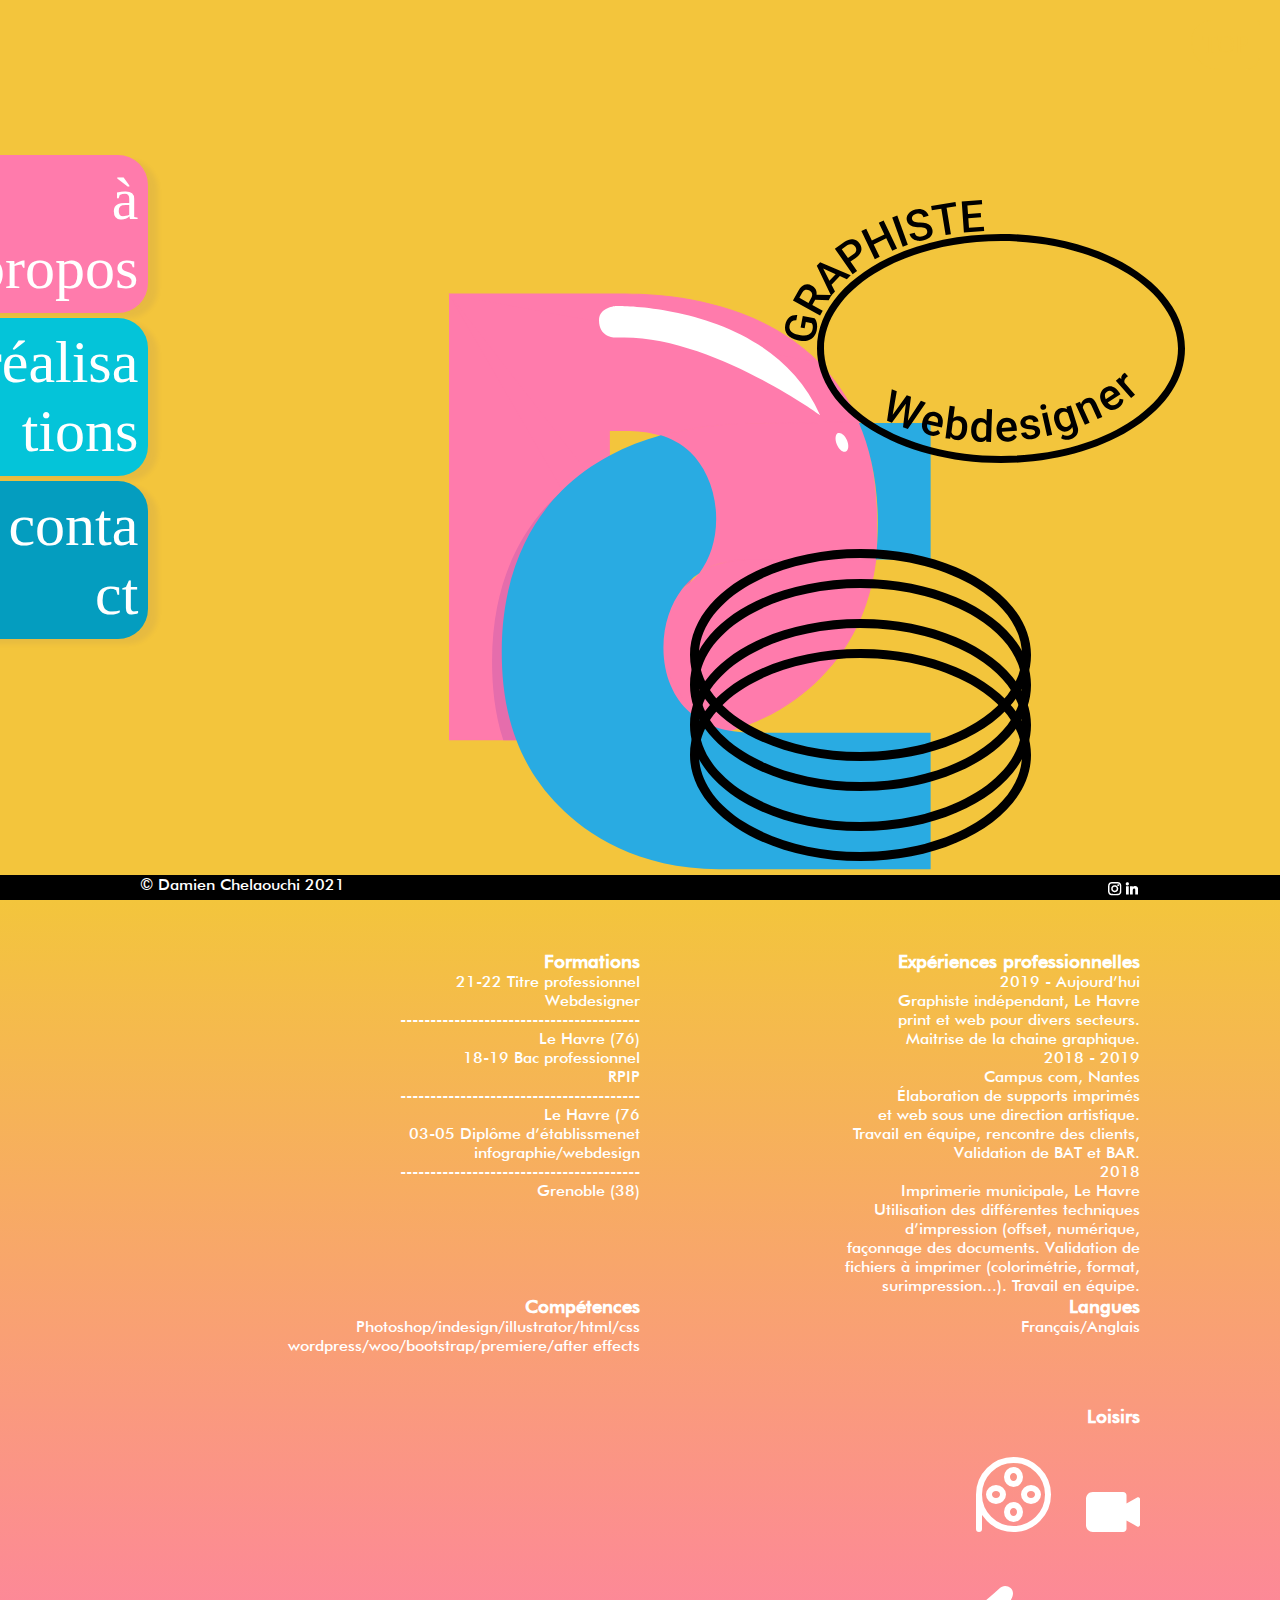
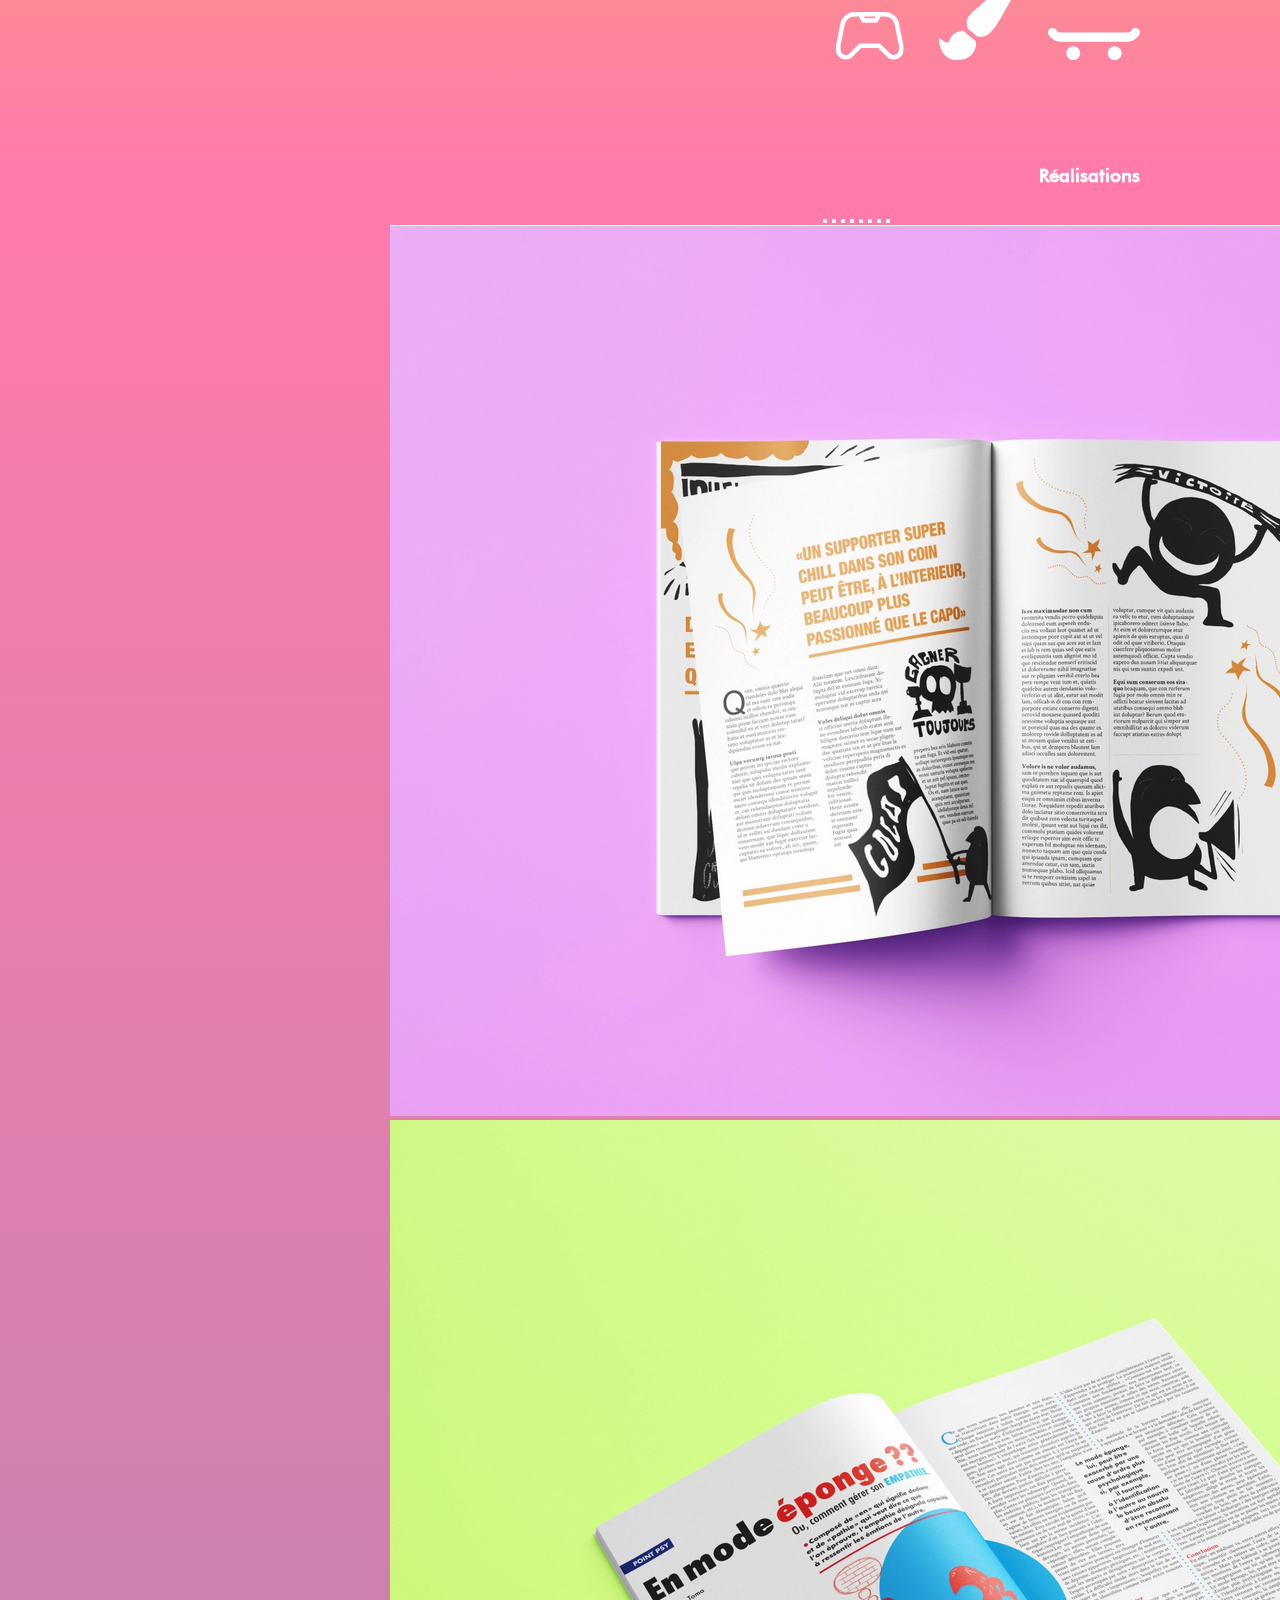
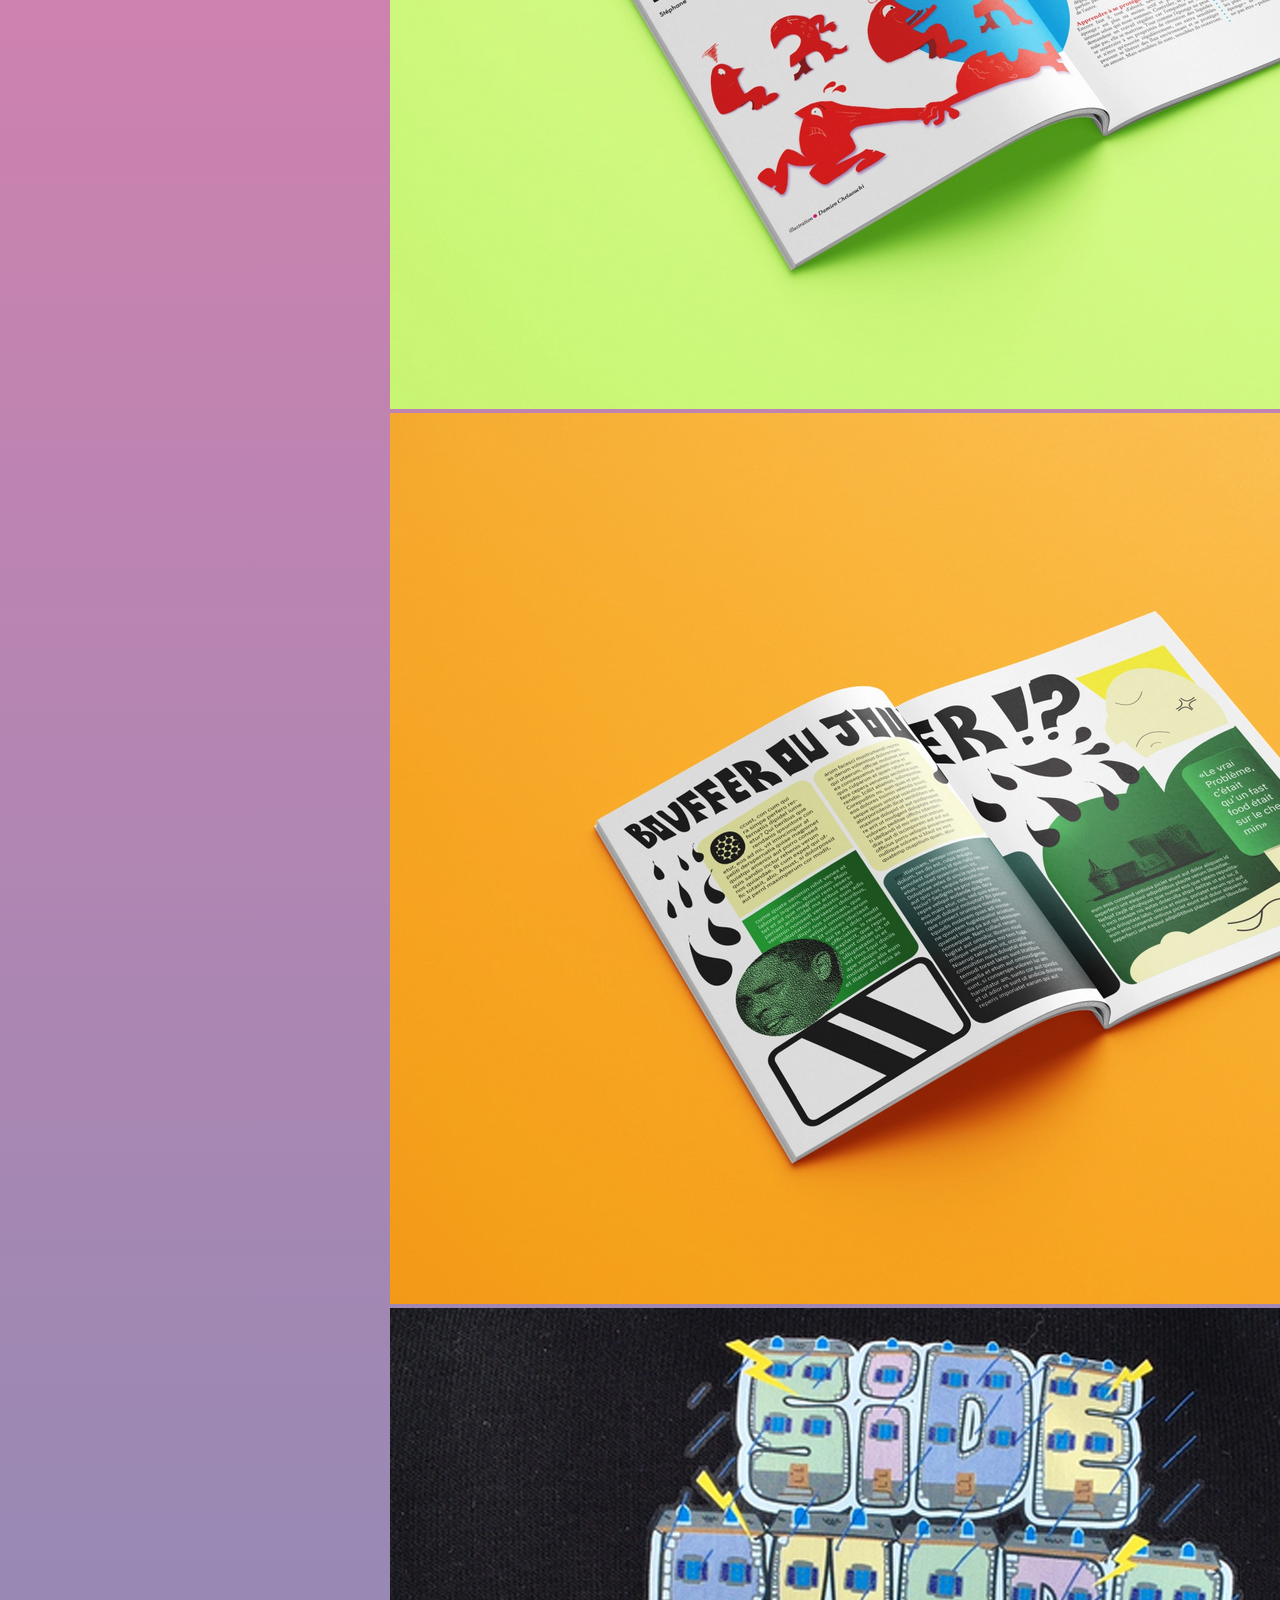
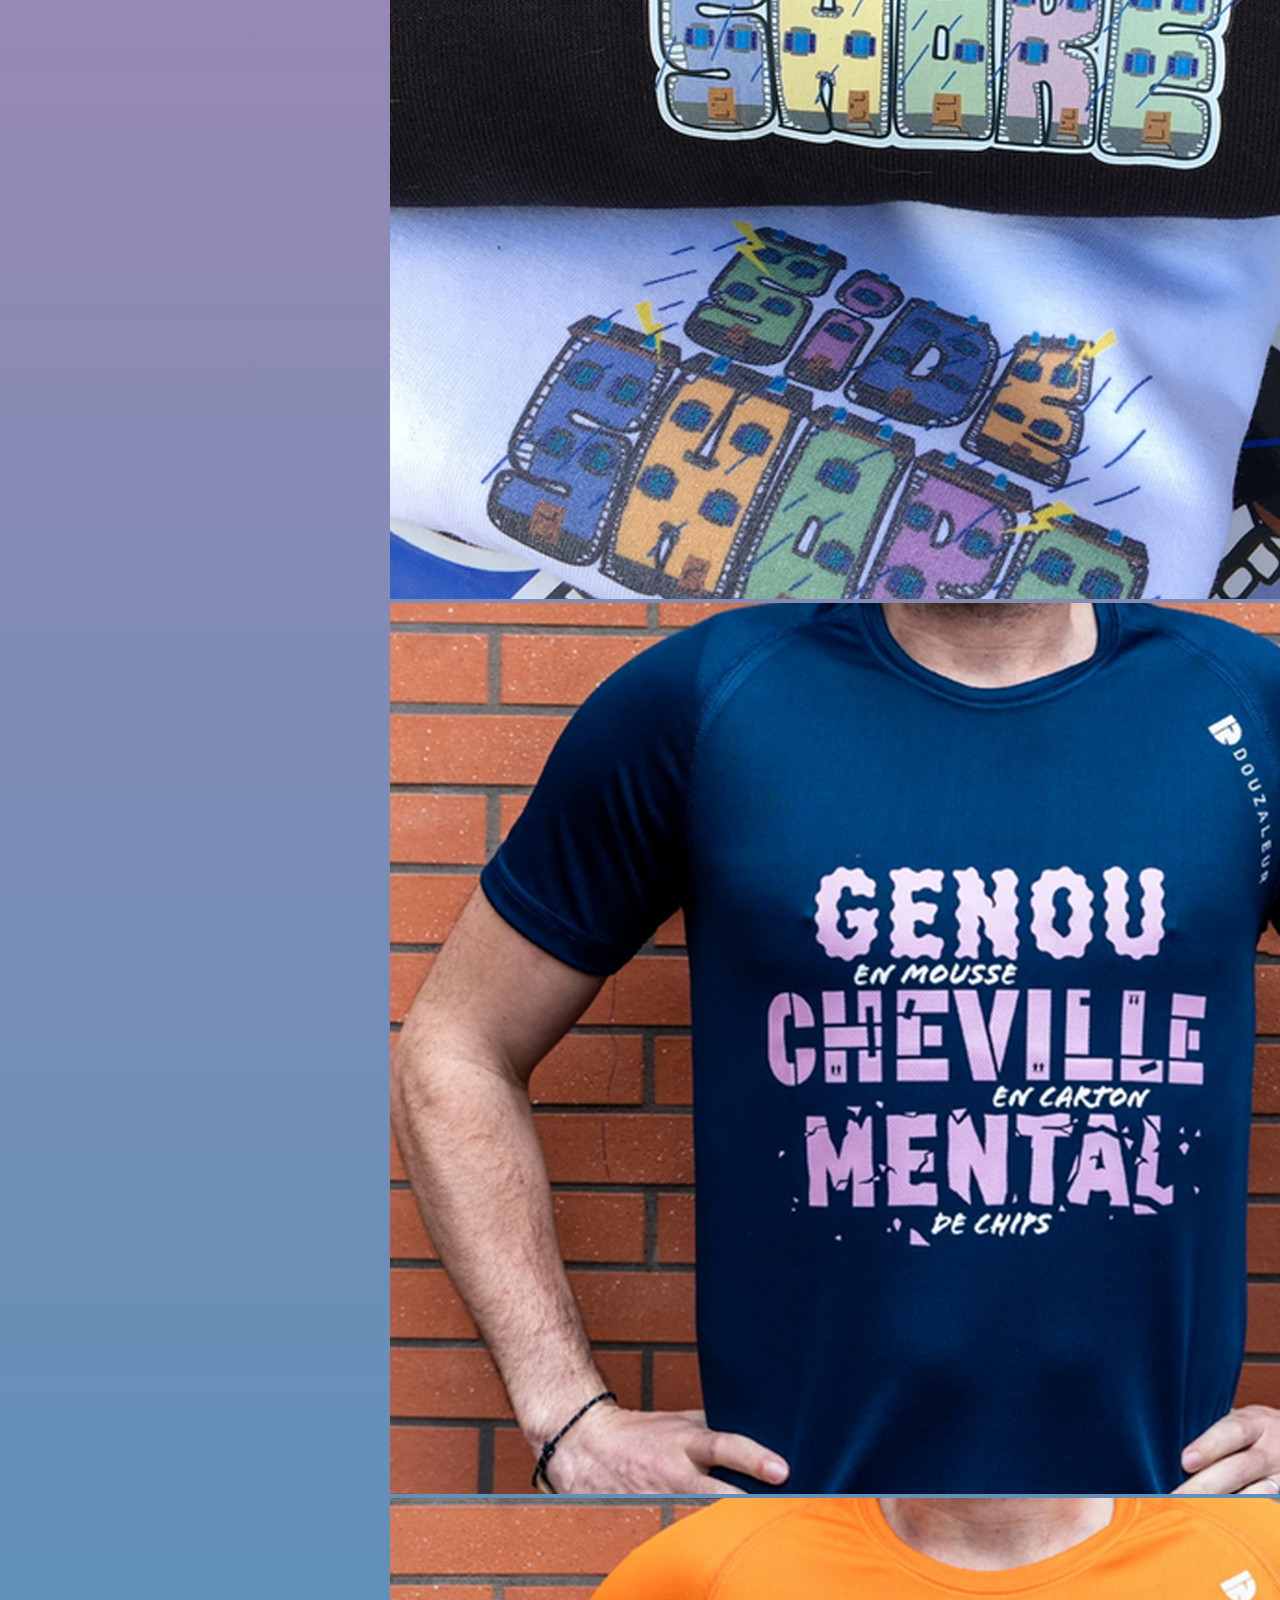
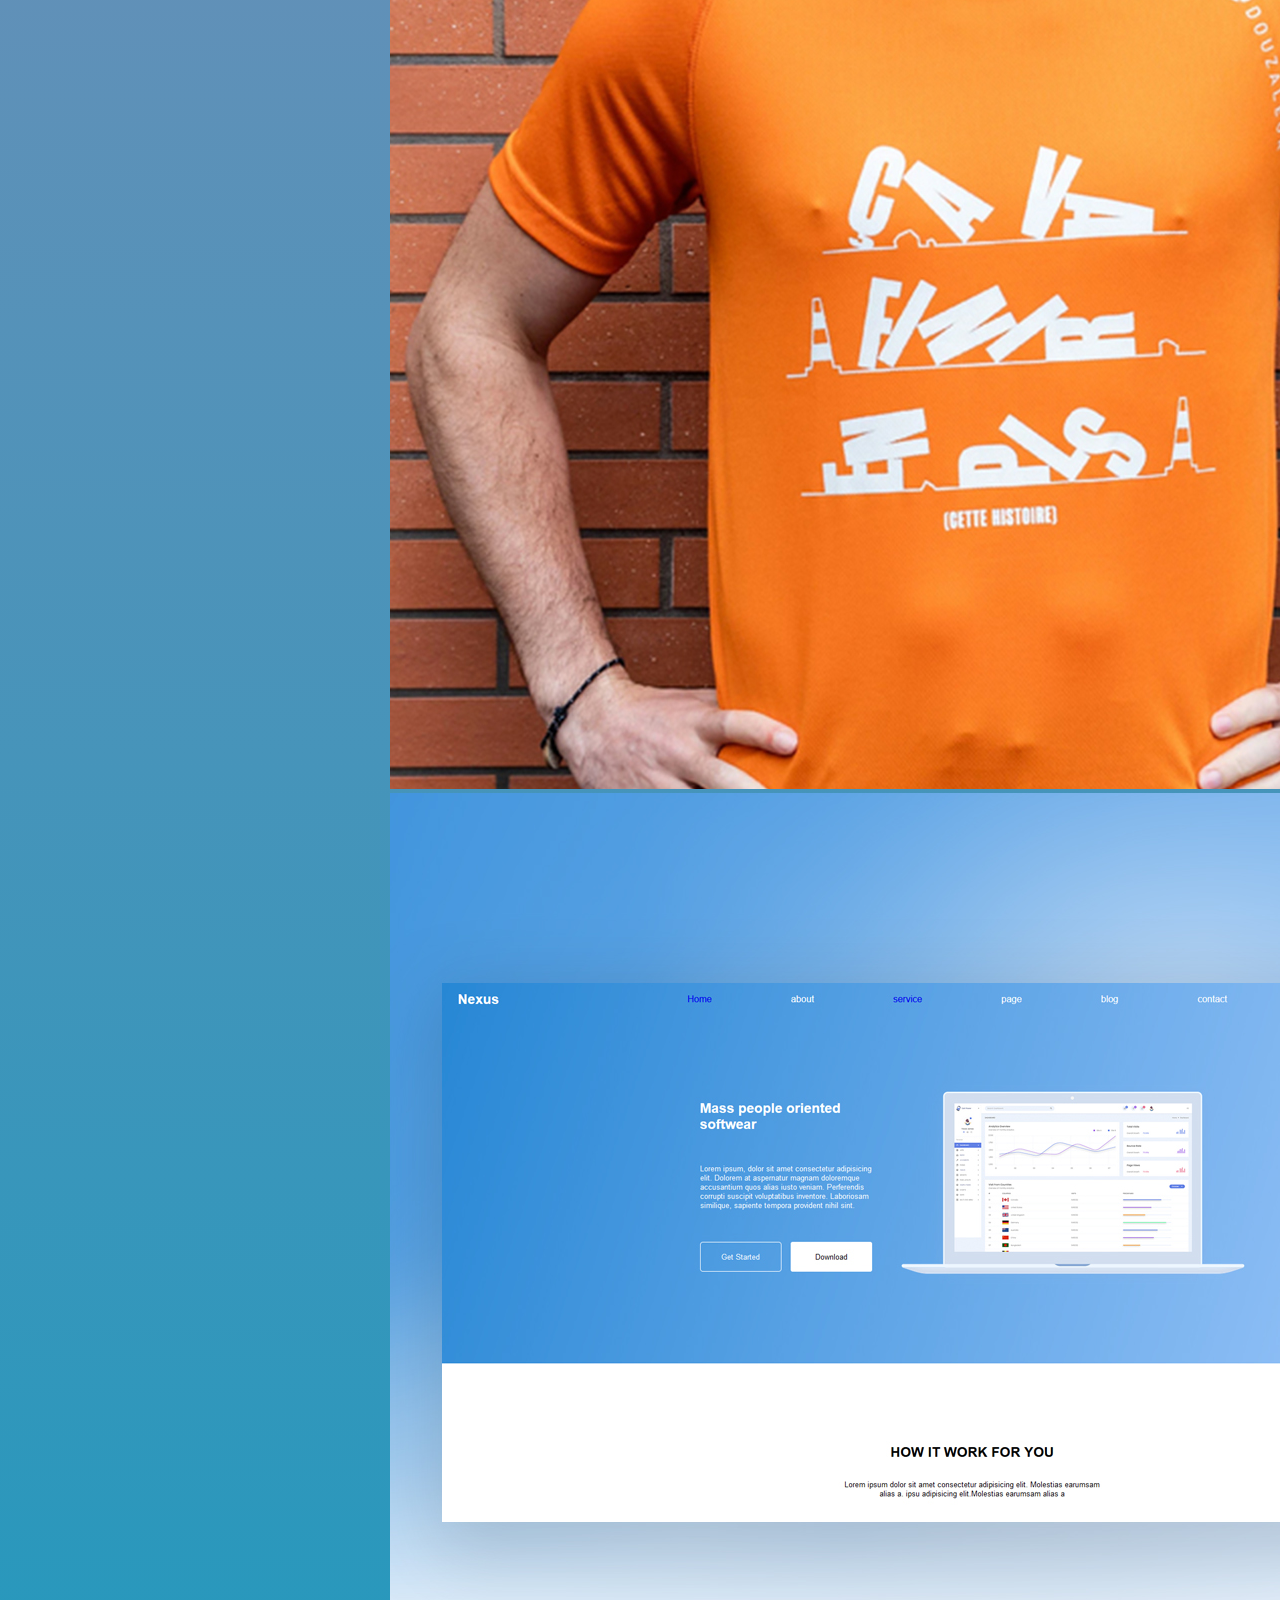
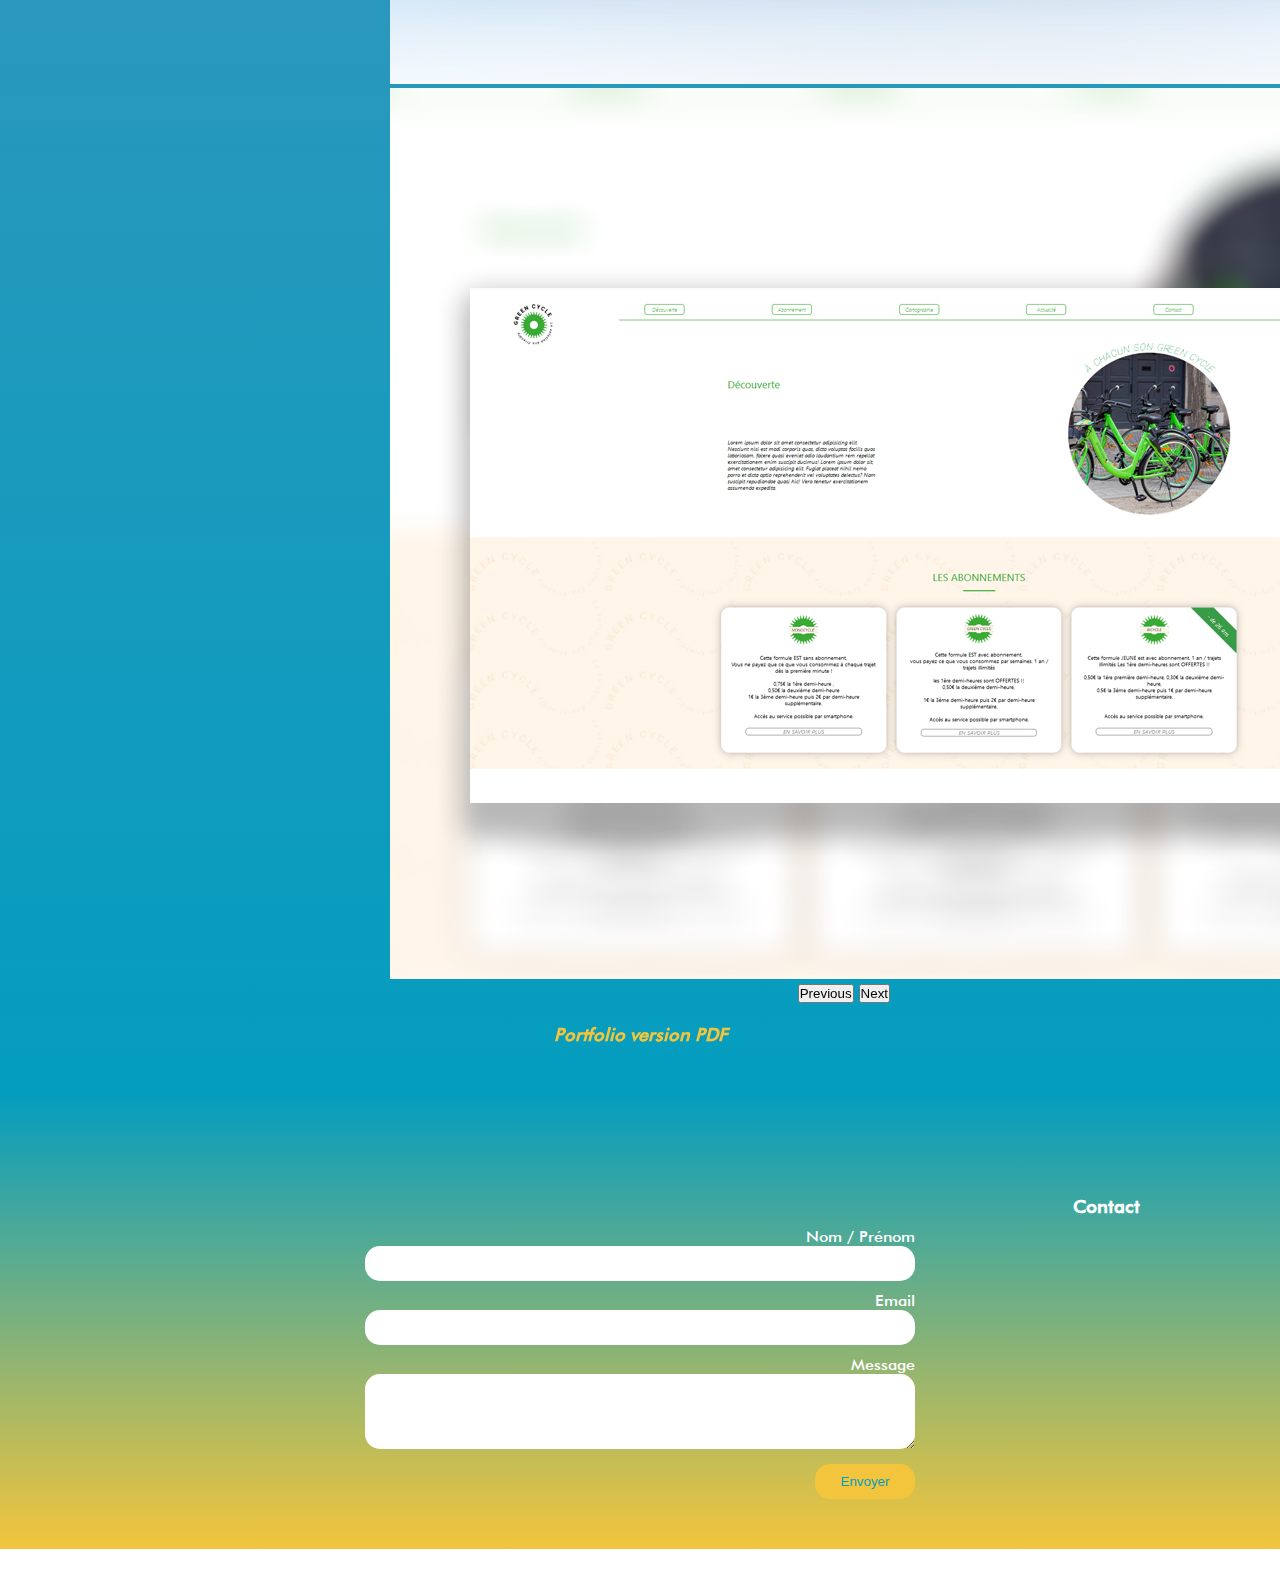
==== index.html @ 72740954 "update_2" ====
<!DOCTYPE html>
<html lang="en">

<head>
    <meta charset="UTF-8">
    <meta http-equiv="X-UA-Compatible" content="IE=edge">
    <meta name="viewport" content="width=device-width, initial-scale=1.0">
    <title>CV DAMIEN CHELAOUCHI</title>
    <link rel="stylesheet" href="style.css">
    <link href="https://cdn.jsdelivr.net/npm/bootstrap@5.1.0/dist/css/bootstrap.min.css" rel="stylesheet"
        integrity="sha384-KyZXEAg3QhqLMpG8r+8fhAXLRk2vvoC2f3B09zVXn8CA5QIVfZOJ3BCsw2P0p/We" crossorigin="anonymous">
    <script src="https://cdn.jsdelivr.net/npm/bootstrap@5.1.0/dist/js/bootstrap.bundle.min.js"
        integrity="sha384-U1DAWAznBHeqEIlVSCgzq+c9gqGAJn5c/t99JyeKa9xxaYpSvHU5awsuZVVFIhvj"
        crossorigin="anonymous"></script>

</head>

<body>
    <div class="top_site"><a href="#">TOP</a></div>
    <div class="landing">
        <nav>
            <div class="btn_nav">
                <ul>
                    <div class="btn_link">
                        <a href="#apropos">
                            <p>à<br>propos</p>
                        </a>
                    </div>
                    <div class="btn_link">
                        <a href="#realisations">
                            <p>réalisa<br>tions</p>
                        </a>
                    </div>
                    <div class="btn_link">
                        <a href="#contact">
                            <p>conta<br>ct</p>
                        </a>
                    </div>
                </ul>
            </div>
        </nav>
        <header>
            <div class="container">
                <div class="img_logo">
                    <svg class="first_svg" width="737" height="670" viewBox="0 0 737 670" fill="none"
                        xmlns="http://www.w3.org/2000/svg">
                        <path
                            d="M304.963 359.431C289.274 359.431 268.887 361.759 251.284 373.205C248.5 376.89 245.425 380.164 242.132 383.025C239.469 385.378 236.733 387.487 233.948 389.306C233.101 389.864 232.277 390.397 231.43 390.906C211.237 403.274 189.179 403.734 173.344 403.734H161.311V230.523H178.671C188.792 230.523 200.85 231.493 212.859 235.251C253.173 223.975 290.581 222.981 310.968 222.981H410.917C399.44 196.137 384.235 176.132 369.707 161.607C304.939 97.3464 210.075 94 172.666 94H1V540.233H212.738C228.549 540.233 243.27 538.875 256.926 536.474C265.618 534.971 273.899 533.006 281.719 530.727C324.357 518.311 354.26 495.954 372.395 477.33C409.028 440.666 423.047 397.963 427.769 359.431H304.963Z"
                            fill="#FF7BAC" />
                        <path fill-rule="evenodd" clip-rule="evenodd"
                            d="M0.5 93.5H172.666C210.077 93.5 305.134 96.8358 370.06 161.252L370.061 161.253C384.628 175.818 399.872 195.875 411.377 222.785L411.674 223.481H310.968C290.597 223.481 253.242 224.475 212.994 235.733L212.851 235.773L212.71 235.728C200.766 231.99 188.763 231.023 178.671 231.023H161.811V403.234H173.344C189.178 403.234 211.107 402.767 231.169 390.48L231.172 390.478C232.011 389.974 232.827 389.445 233.673 388.888L233.675 388.887C236.437 387.083 239.154 384.989 241.801 382.651L241.804 382.648C245.071 379.809 248.122 376.561 250.885 372.903L250.938 372.833L251.012 372.785C268.733 361.262 289.235 358.931 304.963 358.931H428.334L428.265 359.492C423.534 398.1 409.483 440.917 372.751 477.681C354.565 496.356 324.591 518.764 281.859 531.207C274.022 533.491 265.724 535.46 257.012 536.966M1.5 94.5V539.733H212.738C228.52 539.733 243.212 538.377 256.839 535.982L256.84 535.981C265.513 534.481 273.776 532.521 281.579 530.247C324.122 517.859 353.952 495.553 372.037 476.982L372.041 476.977C408.397 440.59 422.424 398.239 427.203 359.931H304.963C289.334 359.931 269.097 362.249 251.63 373.576C248.84 377.26 245.76 380.535 242.463 383.4C239.784 385.767 237.028 387.891 234.222 389.725C233.374 390.283 232.545 390.82 231.689 391.334M369.354 161.961C304.743 97.857 210.072 94.5 172.666 94.5H1.5"
                            fill="#FF7BAC" />
                        <path
                            d="M428.591 323.076C428.591 334.57 429.318 347.349 427.768 360.153L303.244 359.716C287.505 359.716 268.959 360.783 251.284 372.229C261.622 358.698 266.32 341.166 266.32 319.075C266.32 290.315 254.915 266.212 240.17 252.171C231.26 243.854 224.65 238.689 214.384 235.512C254.843 224.236 288.789 223.242 309.248 223.242L410.916 221.981C422.224 248.243 428.591 282.362 428.591 323.076Z"
                            fill="#FF7BAC" />
                        <path fill-rule="evenodd" clip-rule="evenodd"
                            d="M411.244 221.477L411.376 221.783C422.717 248.124 429.091 282.313 429.091 323.076C429.091 325.787 429.132 328.575 429.174 331.422C429.308 340.608 429.451 350.409 428.265 360.213L428.211 360.654L303.244 360.216C303.243 360.216 303.242 360.216 303.242 360.216C287.522 360.216 269.102 361.286 251.555 372.649L249.137 374.214L250.886 371.925C261.137 358.509 265.82 341.097 265.82 319.075C265.82 290.443 254.465 266.475 239.827 252.535C230.934 244.234 224.392 239.132 214.236 235.99L212.611 235.487L214.25 235.031C254.769 223.738 288.765 222.742 309.245 222.742C309.246 222.742 309.247 222.742 309.248 222.742L411.244 221.477ZM410.589 222.485L309.254 223.742L309.248 223.742C289.08 223.742 255.81 224.709 216.12 235.552C225.607 238.797 232.048 243.906 240.511 251.806L240.515 251.809C255.366 265.951 266.82 290.188 266.82 319.075C266.82 340.117 262.571 357.095 253.214 370.438C270.347 360.195 288.136 359.216 303.244 359.216H303.245L427.324 359.651C428.445 350.069 428.306 340.518 428.174 331.483C428.132 328.624 428.091 325.816 428.091 323.076C428.091 282.568 421.78 248.628 410.589 222.485Z"
                            fill="#FF7BAC" />
                        <path
                            d="M482.634 222.981V359.455H427.769C429.318 346.652 429.851 334.309 429.851 322.815C429.851 282.101 422.176 249.267 410.917 222.981H482.634Z"
                            fill="#29ABE2" />
                        <path
                            d="M231.793 521.682C239.784 528.739 248.355 533.419 256.926 536.498C243.27 538.899 228.549 540.257 212.738 540.257H55.333C46.3744 512.637 44.0742 485.284 44.0742 461.472C44.0742 379.17 75.502 329.023 104.218 300.239C118.842 285.762 134.968 274.365 151.626 265.441C154.846 263.72 158.066 262.071 161.311 260.543C175.233 253.875 189.373 248.807 203.174 244.951C213.392 248.128 223.561 253.293 232.447 261.61C247.144 275.65 258.5 299.754 258.5 328.513C258.5 350.604 251.89 369.398 241.599 382.929C238.21 385.111 234.917 387.657 231.793 390.567C231.672 390.688 231.551 390.81 231.43 390.931C228.912 393.331 226.515 396.047 224.263 399.03C213.392 413.361 205.741 433.852 205.741 457.47C205.741 485.527 216.419 508.321 231.793 521.682Z"
                            fill="#E56DAC" />
                        <path
                            d="M482.635 532.715V669.19H270.872C190.051 669.19 137.946 633.737 111.24 606.311C90.538 585.603 77.0759 562.978 68.4078 540.257C56.6406 509.388 53.7593 478.373 53.7593 451.772C53.7593 369.47 85.1871 319.323 113.903 290.539C128.527 276.063 144.653 264.665 161.311 255.742C178.308 246.6 195.838 240.004 212.859 235.251C223.077 238.428 233.246 243.593 242.132 251.91C256.829 265.951 268.185 290.054 268.185 318.814C268.185 340.905 261.575 359.698 251.285 373.229C247.895 375.411 244.602 377.957 241.478 380.867C238.839 383.365 236.321 386.202 233.948 389.33C223.077 403.661 215.426 424.152 215.426 447.771C215.426 475.851 226.104 498.621 241.478 511.982C254.214 523.234 268.403 528.399 281.72 530.751C292.155 532.594 302.058 532.715 310.29 532.715H482.635Z"
                            fill="#29ABE2" />
                        <path
                            d="M168.067 106.011C168.067 106.011 322.304 102.627 372 215C372 215 258.332 132.556 168.067 137.62C168.067 137.62 151 138.34 151 120.244C151 106.995 168.067 106.011 168.067 106.011Z"
                            fill="white" />
                        <path
                            d="M399.005 240.227C401.135 245.322 400.589 250.403 397.787 251.574C394.984 252.745 390.986 249.564 388.856 244.468C386.726 239.372 387.272 234.292 390.075 233.121C392.877 231.949 396.876 235.131 399.005 240.227Z"
                            fill="white" />
                        <path
                            d="M459.876 220.783L472.917 200.773L477.901 202.74L459.815 229.023L455.008 227.127L457.84 203.848L443.886 222.74L439.061 220.836L443.8 189.288L448.784 191.256L444.697 214.753L458.794 195.206L463.005 196.868L459.876 220.783Z"
                            fill="black" />
                        <path
                            d="M482.5 235.54C479.299 234.79 476.939 233.176 475.42 230.692C473.9 228.212 473.535 225.295 474.319 221.94L474.466 221.319C474.99 219.072 475.895 217.169 477.173 215.604C478.451 214.04 479.989 212.951 481.788 212.333C483.586 211.715 485.445 211.632 487.371 212.08C490.433 212.796 492.574 214.327 493.788 216.671C495.002 219.016 495.191 221.974 494.354 225.551L493.879 227.59L479.179 224.153C478.896 226.045 479.175 227.658 480.008 228.996C480.841 230.334 482.086 231.194 483.737 231.578C486.052 232.121 488.155 231.623 490.048 230.093L492.163 233.327C490.949 234.462 489.501 235.223 487.824 235.611C486.146 235.999 484.37 235.981 482.5 235.54ZM486.402 216.128C485.015 215.804 483.782 216.027 482.704 216.799C481.626 217.568 480.766 218.793 480.125 220.471L489.754 222.721L489.841 222.348C490.124 220.633 489.973 219.246 489.385 218.198C488.796 217.146 487.805 216.456 486.402 216.128Z"
                            fill="black" />
                        <path
                            d="M519.041 229.637C518.578 233.195 517.417 235.92 515.554 237.816C513.692 239.712 511.373 240.481 508.591 240.119C505.906 239.772 503.946 238.532 502.698 236.403L502.121 238.845L497.461 238.238L501.687 205.722L506.834 206.389L505.299 218.201C507.011 216.645 509.118 216.027 511.633 216.355C514.427 216.716 516.489 218.039 517.816 220.323C519.14 222.604 519.562 225.608 519.079 229.336L519.041 229.637ZM513.952 228.525C514.276 226.041 514.08 224.123 513.367 222.766C512.655 221.409 511.463 220.625 509.797 220.406C507.565 220.116 505.872 220.885 504.715 222.717L503.486 232.159C504.145 234.269 505.597 235.468 507.84 235.758C509.45 235.969 510.77 235.528 511.803 234.443C512.836 233.357 513.522 231.601 513.865 229.177L513.952 228.525Z"
                            fill="black" />
                        <path
                            d="M523.166 229.558C523.283 226.004 524.203 223.173 525.922 221.074C527.645 218.974 529.892 217.968 532.667 218.058C535.113 218.137 537.063 219.057 538.514 220.813L538.903 208.993L544.09 209.163L543.012 241.936L538.318 241.781L538.141 239.384C536.527 241.212 534.427 242.083 531.837 241.996C529.134 241.906 526.981 240.749 525.383 238.517C523.784 236.286 523.041 233.297 523.166 229.558ZM528.338 230.176C528.259 232.524 528.651 234.371 529.515 235.717C530.374 237.062 531.637 237.763 533.304 237.816C535.423 237.884 537.006 236.991 538.05 235.133L538.375 225.276C537.481 223.395 535.977 222.419 533.854 222.351C532.176 222.295 530.857 222.92 529.903 224.217C528.945 225.514 528.425 227.5 528.338 230.176Z"
                            fill="black" />
                        <path
                            d="M560.264 241.661C556.981 241.853 554.259 240.975 552.098 239.026C549.938 237.077 548.758 234.386 548.558 230.945L548.52 230.304C548.385 228.001 548.709 225.921 549.493 224.055C550.277 222.193 551.438 220.708 552.988 219.607C554.534 218.507 556.294 217.896 558.27 217.779C561.411 217.595 563.895 218.458 565.727 220.361C567.556 222.265 568.578 225.05 568.793 228.714L568.913 230.802L553.84 231.68C554.108 233.576 554.832 235.042 556.012 236.086C557.192 237.13 558.628 237.601 560.321 237.503C562.692 237.364 564.57 236.293 565.95 234.288L568.898 236.791C568.054 238.223 566.885 239.365 565.388 240.213C563.891 241.065 562.183 241.548 560.264 241.661ZM558.496 221.94C557.075 222.023 555.955 222.589 555.141 223.633C554.323 224.677 553.848 226.098 553.708 227.888L563.578 227.312L563.556 226.927C563.341 225.201 562.802 223.916 561.942 223.075C561.083 222.234 559.929 221.854 558.496 221.94Z"
                            fill="black" />
                        <path
                            d="M587.082 231.895C586.943 230.979 586.464 230.342 585.638 229.976C584.812 229.611 583.5 229.377 581.698 229.275C579.896 229.173 578.369 228.928 577.118 228.54C574.369 227.688 572.816 226.087 572.465 223.735C572.167 221.763 572.752 219.992 574.214 218.42C575.677 216.848 577.687 215.868 580.251 215.484C582.98 215.073 585.291 215.416 587.176 216.513C589.061 217.61 590.166 219.238 590.49 221.39L585.359 222.163C585.212 221.179 584.722 220.414 583.893 219.867C583.063 219.325 582.041 219.144 580.831 219.325C579.704 219.494 578.825 219.894 578.192 220.519C577.559 221.149 577.31 221.899 577.442 222.77C577.562 223.557 577.985 224.119 578.712 224.458C579.44 224.794 580.842 225.035 582.924 225.174C585.005 225.314 586.664 225.604 587.904 226.045C589.144 226.486 590.106 227.093 590.792 227.866C591.478 228.642 591.912 229.641 592.096 230.866C592.406 232.92 591.806 234.714 590.294 236.244C588.782 237.775 586.649 238.747 583.889 239.162C582.015 239.444 580.296 239.358 578.731 238.902C577.167 238.446 575.885 237.688 574.889 236.629C573.894 235.57 573.295 234.356 573.091 232.992L578.075 232.242C578.328 233.44 578.927 234.303 579.87 234.831C580.812 235.359 581.981 235.517 583.376 235.306C584.726 235.102 585.717 234.692 586.343 234.07C586.958 233.448 587.21 232.724 587.082 231.895Z"
                            fill="black" />
                        <path
                            d="M592.435 207.644C592.262 206.867 592.364 206.166 592.741 205.541C593.118 204.915 593.766 204.5 594.683 204.297C595.599 204.093 596.364 204.191 596.982 204.591C597.601 204.99 597.993 205.582 598.166 206.359C598.336 207.124 598.23 207.814 597.842 208.432C597.454 209.05 596.805 209.464 595.885 209.668C594.969 209.872 594.207 209.777 593.6 209.382C592.997 208.99 592.609 208.409 592.435 207.644ZM604.172 234.839L599.109 235.973L594.06 213.433L599.124 212.299L604.172 234.839Z"
                            fill="black" />
                        <path
                            d="M606.849 222.351C605.786 218.925 605.74 215.94 606.717 213.396C607.693 210.852 609.511 209.163 612.176 208.334C614.691 207.554 616.942 207.814 618.929 209.121L618.461 206.83L622.929 205.443L629.576 226.829C630.477 229.724 630.284 232.287 629.003 234.518C627.721 236.75 625.549 238.34 622.491 239.29C620.874 239.791 619.189 239.946 617.436 239.754C615.682 239.561 614.238 239.045 613.096 238.204L614.517 234.499C616.602 235.834 618.759 236.154 620.987 235.464C622.631 234.952 623.792 234.104 624.467 232.92C625.142 231.733 625.21 230.278 624.674 228.552L624.211 227.063C623.276 229.098 621.62 230.481 619.241 231.22C616.659 232.023 614.227 231.654 611.954 230.108C609.68 228.567 607.976 225.981 606.849 222.351ZM611.916 221.247C612.606 223.463 613.598 225.065 614.898 226.056C616.199 227.048 617.647 227.293 619.253 226.795C621.251 226.173 622.465 224.858 622.899 222.845L619.882 213.139C618.423 211.76 616.697 211.379 614.698 212.001C613.066 212.506 611.999 213.546 611.498 215.118C610.996 216.69 611.136 218.733 611.916 221.247Z"
                            fill="black" />
                        <path
                            d="M631.838 201.76L633.079 204.127C633.784 201.542 635.397 199.676 637.927 198.53C642.308 196.544 645.679 198.04 648.031 203.023L654.335 216.924L649.607 219.065L643.424 205.435C642.817 204.101 642.082 203.242 641.215 202.861C640.348 202.48 639.258 202.59 637.95 203.181C636.042 204.044 635.016 205.552 634.862 207.697L641.652 222.668L636.924 224.809L627.382 203.773L631.838 201.76Z"
                            fill="black" />
                        <path
                            d="M670.244 207.927C667.481 209.706 664.68 210.279 661.841 209.645C659.002 209.012 656.649 207.244 654.783 204.35L654.436 203.811C653.188 201.873 652.445 199.898 652.208 197.893C651.97 195.888 652.257 194.022 653.064 192.3C653.867 190.581 655.103 189.183 656.766 188.112C659.409 186.408 661.999 185.937 664.529 186.695C667.059 187.452 669.317 189.375 671.308 192.462L672.442 194.222L659.752 202.397C660.917 203.916 662.27 204.84 663.812 205.168C665.354 205.496 666.836 205.202 668.261 204.286C670.259 202.997 671.368 201.142 671.583 198.719L675.379 199.446C675.349 201.108 674.893 202.676 674.007 204.154C673.113 205.627 671.862 206.886 670.244 207.927ZM659.005 191.625C657.81 192.398 657.113 193.438 656.917 194.75C656.721 196.061 657.003 197.531 657.761 199.156L666.071 193.804L665.863 193.479C664.827 192.081 663.726 191.229 662.564 190.92C661.399 190.611 660.212 190.845 659.005 191.625Z"
                            fill="black" />
                        <path
                            d="M680.044 176.333C679.456 176.699 678.89 177.121 678.347 177.604C676.564 179.175 675.964 180.917 676.553 182.832L687.004 194.682L683.113 198.112L667.832 180.785L671.549 177.509L673.355 179.364C672.967 177.031 673.608 175.131 675.271 173.661C675.825 173.171 676.353 172.843 676.847 172.67L680.044 176.333Z"
                            fill="black" />
                        <path fill-rule="evenodd" clip-rule="evenodd"
                            d="M528.31 622.31C557.657 604.065 574 580.025 574 555C574 529.975 557.657 505.935 528.31 487.69C499.096 469.528 458.174 458 412.5 458C366.826 458 325.904 469.528 296.69 487.69C267.343 505.935 251 529.975 251 555C251 580.025 267.343 604.065 296.69 622.31C325.904 640.472 366.826 652 412.5 652C458.174 652 499.096 640.472 528.31 622.31ZM412.5 661C506.665 661 583 613.542 583 555C583 496.458 506.665 449 412.5 449C318.335 449 242 496.458 242 555C242 613.542 318.335 661 412.5 661Z"
                            fill="black" />
                        <path fill-rule="evenodd" clip-rule="evenodd"
                            d="M528.31 592.31C557.657 574.065 574 550.025 574 525C574 499.975 557.657 475.935 528.31 457.69C499.096 439.528 458.174 428 412.5 428C366.826 428 325.904 439.528 296.69 457.69C267.343 475.935 251 499.975 251 525C251 550.025 267.343 574.065 296.69 592.31C325.904 610.472 366.826 622 412.5 622C458.174 622 499.096 610.472 528.31 592.31ZM412.5 631C506.665 631 583 583.542 583 525C583 466.458 506.665 419 412.5 419C318.335 419 242 466.458 242 525C242 583.542 318.335 631 412.5 631Z"
                            fill="black" />
                        <path fill-rule="evenodd" clip-rule="evenodd"
                            d="M528.31 552.31C557.657 534.065 574 510.025 574 485C574 459.975 557.657 435.935 528.31 417.69C499.096 399.528 458.174 388 412.5 388C366.826 388 325.904 399.528 296.69 417.69C267.343 435.935 251 459.975 251 485C251 510.025 267.343 534.065 296.69 552.31C325.904 570.472 366.826 582 412.5 582C458.174 582 499.096 570.472 528.31 552.31ZM412.5 591C506.665 591 583 543.542 583 485C583 426.458 506.665 379 412.5 379C318.335 379 242 426.458 242 485C242 543.542 318.335 591 412.5 591Z"
                            fill="black" />
                        <path fill-rule="evenodd" clip-rule="evenodd"
                            d="M528.31 522.31C557.657 504.065 574 480.025 574 455C574 429.975 557.657 405.935 528.31 387.69C499.096 369.528 458.174 358 412.5 358C366.826 358 325.904 369.528 296.69 387.69C267.343 405.935 251 429.975 251 455C251 480.025 267.343 504.065 296.69 522.31C325.904 540.472 366.826 552 412.5 552C458.174 552 499.096 540.472 528.31 522.31ZM412.5 561C506.665 561 583 513.542 583 455C583 396.458 506.665 349 412.5 349C318.335 349 242 396.458 242 455C242 513.542 318.335 561 412.5 561Z"
                            fill="black" />
                        <path
                            d="M366.494 118.186C367.727 119.562 368.534 121.3 368.907 123.395C369.28 125.495 369.235 127.786 368.768 130.278C368.289 132.837 367.282 134.993 365.752 136.749C364.221 138.506 362.272 139.712 359.912 140.379C357.548 141.043 354.924 141.125 352.032 140.628L349.638 140.179C345.019 139.312 341.622 137.533 339.439 134.835C337.26 132.136 336.54 128.812 337.283 124.85C337.92 121.45 339.27 118.91 341.332 117.225C343.394 115.54 346.045 114.794 349.283 114.979L348.307 120.184C344.518 120.082 342.275 121.869 341.585 125.547C341.14 127.926 341.656 129.893 343.134 131.454C344.616 133.014 347.006 134.122 350.313 134.786L352.661 135.227C355.96 135.845 358.652 135.63 360.737 134.578C362.822 133.527 364.096 131.767 364.564 129.29C365.073 126.576 364.82 124.53 363.802 123.154L357.819 122.031L356.639 128.325L352.609 127.571L354.78 115.989L366.494 118.186Z"
                            fill="black" />
                        <path
                            d="M367.218 99.7851L364.285 105.043L374.728 110.867L372.097 115.582L344.944 100.437L350.271 90.8899C352.02 87.7577 354.071 85.7337 356.428 84.814C358.784 83.8943 361.295 84.1808 363.957 85.662C365.774 86.676 367.048 87.9612 367.787 89.5217C368.523 91.0821 368.787 92.8272 368.572 94.7608L383.279 94.9719L383.52 95.1076L380.7 100.158L367.218 99.7851ZM360.477 102.921L363.18 98.0739C364.066 96.4833 364.36 95.0171 364.059 93.6753C363.757 92.3335 362.909 91.2743 361.518 90.4979C360.062 89.6875 358.709 89.4727 357.45 89.8534C356.194 90.2378 355.093 91.2404 354.154 92.8687L351.376 97.8478L360.477 102.921Z"
                            fill="black" />
                        <path
                            d="M391.848 76.0846L383.516 84.7801L387 91.606L383.117 95.6617L368.786 65.6816L372.138 62.1801L402.729 75.1875L398.831 79.2582L391.848 76.0846ZM381.42 80.6754L387.652 74.1698L375.222 68.5048L381.42 80.6754Z"
                            fill="black" />
                        <path
                            d="M402.474 61.6072L409.071 71.064L404.641 74.1547L386.857 48.66L396.615 41.8567C399.465 39.8703 402.244 39.0336 404.954 39.3502C407.665 39.6668 409.874 41.0463 411.575 43.4887C413.32 45.9915 413.856 48.5093 413.185 51.0422C412.514 53.575 410.7 55.8742 407.748 57.9322L402.474 61.6072ZM399.981 58.0377L405.305 54.3251C406.881 53.2245 407.827 52.0184 408.136 50.6992C408.449 49.38 408.118 48.0193 407.137 46.6171C406.176 45.2414 404.988 44.431 403.574 44.1973C402.161 43.9599 400.709 44.3443 399.22 45.3469L393.772 49.1463L399.981 58.0377Z"
                            fill="black" />
                        <path
                            d="M449.073 48.4754L444.22 50.8009L438.252 38.3664L425.716 44.3783L431.685 56.8128L426.813 59.1497L413.365 31.1221L418.236 28.7852L423.835 40.4508L436.371 34.4389L430.772 22.7733L435.624 20.4478L449.073 48.4754Z"
                            fill="black" />
                        <path d="M459.829 44.8117L454.766 46.6398L444.209 17.4023L449.272 15.5742L459.829 44.8117Z"
                            fill="black" />
                        <path
                            d="M479.091 30.7376C478.733 29.4184 477.994 28.5289 476.874 28.0653C475.755 27.6017 473.885 27.3341 471.268 27.2624C468.652 27.1908 466.51 26.9006 464.836 26.3955C461.635 25.4193 459.66 23.5536 458.913 20.7908C458.257 18.3747 458.702 16.1132 460.248 14.0138C461.794 11.9144 464.143 10.4368 467.287 9.58125C469.376 9.01587 471.34 8.89526 473.183 9.2194C475.027 9.54355 476.611 10.2936 477.93 11.4621C479.25 12.6305 480.147 14.0779 480.615 15.8117L475.419 17.2214C474.993 15.6572 474.171 14.5641 472.946 13.9422C471.721 13.3203 470.197 13.26 468.373 13.7575C466.669 14.2211 465.443 14.941 464.701 15.9248C463.958 16.9085 463.762 18.0506 464.116 19.3585C464.414 20.4591 465.172 21.2355 466.39 21.6954C467.607 22.1552 469.477 22.4153 472 22.4756C474.522 22.5359 476.614 22.8148 478.269 23.3199C479.925 23.8212 481.24 24.5562 482.209 25.5249C483.182 26.4935 483.876 27.7449 484.29 29.2827C484.969 31.7817 484.551 34.0319 483.035 36.0258C481.519 38.0234 479.118 39.467 475.834 40.3566C473.662 40.9445 471.559 41.084 469.519 40.7749C467.479 40.4659 465.764 39.7384 464.369 38.6001C462.974 37.4581 462.024 35.9466 461.511 34.0658L466.725 32.6524C467.189 34.356 468.109 35.5207 469.489 36.1502C470.869 36.7796 472.61 36.806 474.714 36.2368C476.528 35.7469 477.791 35.0081 478.507 34.0243C479.223 33.0406 479.419 31.9475 479.091 30.7376Z"
                            fill="black" />
                        <path
                            d="M508.163 6.28322L498.594 7.85496L502.922 34.2316L497.632 35.0986L493.304 8.72187L483.822 10.2785L483.117 5.98168L507.458 1.99013L508.163 6.28322Z"
                            fill="black" />
                        <path
                            d="M533.05 17.3043L520.311 18.1976L520.982 27.7374L535.874 26.6933L536.176 30.9939L515.896 32.4149L513.721 1.4059L533.85 0L534.155 4.34586L519.414 5.37861L520.013 13.9384L532.753 13.0451L533.05 17.3043Z"
                            fill="black" />
                        <path fill-rule="evenodd" clip-rule="evenodd"
                            d="M679.409 223.52C711.533 203.53 730 176.819 730 148.5C730 120.181 711.533 93.4696 679.409 73.4795C647.388 53.5533 602.714 41 553 41C503.286 41 458.612 53.5533 426.591 73.4795C394.467 93.4696 376 120.181 376 148.5C376 176.819 394.467 203.53 426.591 223.52C458.612 243.447 503.286 256 553 256C602.714 256 647.388 243.447 679.409 223.52ZM553 263C654.62 263 737 211.737 737 148.5C737 85.2634 654.62 34 553 34C451.38 34 369 85.2634 369 148.5C369 211.737 451.38 263 553 263Z"
                            fill="black" />
                    </svg>


                </div>
            </div>
        </header>
    </div>
    <div id="apropos">
        <div class="container">
            <div class="formations">
                <h3>Formations</h3>
                <p>21-22 Titre professionnel
                    <br>Webdesigner<br>
                    ----------------------------------------<br>
                    Le Havre (76)
                </p>
                <p>18-19 Bac professionnel
                    <br>RPIP<br>
                    ----------------------------------------<br>
                    Le Havre (76
                </p>
                <p>03-05 Diplôme d’établissmenet
                    <br>infographie/webdesign<br>
                    ----------------------------------------<br>
                    Grenoble (38)
                </p>
            </div>
            <div class="professionnel">
                <h3>Expériences professionnelles</h3>
                <p>2019 - Aujourd’hui<br>
                    Graphiste indépendant, Le Havre<br>
                    print et web pour divers secteurs.<br>
                    Maitrise de la chaine graphique.</p>

                <p>2018 - 2019<br>
                    Campus com, Nantes<br>
                    Élaboration de supports imprimés<br>
                    et web sous une direction artistique.<br>
                    Travail en équipe, rencontre des clients,<br>
                    Validation de BAT et BAR.</p>

                <p>2018<br>
                    Imprimerie municipale, Le Havre<br>
                    Utilisation des différentes techniques<br>
                    d’impression (offset, numérique,<br>
                    façonnage des documents. Validation de<br>
                    fichiers à imprimer (colorimétrie, format,<br>
                    surimpression...). Travail en équipe.</p>
            </div>
        </div>
        <div class="container">
            <div class="competences">
                <h3>Compétences</h3>
                <p>Photoshop/indesign/illustrator/html/css<br>
            wordpress/woo/bootstrap/premiere/after effects</p>
            </div>
            <div class="langues">
                <h3>Langues</h3>
                <p>Français/Anglais</p>
            </div>
        </div>
        <div class="loisir">
            <div class="container">
                <h3>Loisirs</h3>
                <div class="picto_2">
                    <svg width="75" height="75" viewBox="0 0 75 75" fill="none" xmlns="http://www.w3.org/2000/svg">
                        <path
                            d="M20 44C21.8565 44 23.637 43.3152 24.9497 42.0962C26.2625 40.8772 27 39.2239 27 37.5C27 35.7761 26.2625 34.1228 24.9497 32.9038C23.637 31.6848 21.8565 31 20 31C18.1435 31 16.363 31.6848 15.0503 32.9038C13.7375 34.1228 13 35.7761 13 37.5C13 39.2239 13.7375 40.8772 15.0503 42.0962C16.363 43.3152 18.1435 44 20 44V44Z"
                            stroke="white" stroke-width="6" stroke-linecap="round" stroke-linejoin="round" />
                        <path
                            d="M55 44C56.8565 44 58.637 43.3152 59.9497 42.0962C61.2625 40.8772 62 39.2239 62 37.5C62 35.7761 61.2625 34.1228 59.9497 32.9038C58.637 31.6848 56.8565 31 55 31C53.1435 31 51.363 31.6848 50.0503 32.9038C48.7375 34.1228 48 35.7761 48 37.5C48 39.2239 48.7375 40.8772 50.0503 42.0962C51.363 43.3152 53.1435 44 55 44V44Z"
                            stroke="white" stroke-width="6" stroke-linecap="round" stroke-linejoin="round" />
                        <path
                            d="M37.5 27C39.2239 27 40.8772 26.2625 42.0962 24.9497C43.3152 23.637 44 21.8565 44 20C44 18.1435 43.3152 16.363 42.0962 15.0503C40.8772 13.7375 39.2239 13 37.5 13C35.7761 13 34.1228 13.7375 32.9038 15.0503C31.6848 16.363 31 18.1435 31 20C31 21.8565 31.6848 23.637 32.9038 24.9497C34.1228 26.2625 35.7761 27 37.5 27Z"
                            stroke="white" stroke-width="6" stroke-linecap="round" stroke-linejoin="round" />
                        <path
                            d="M37.5 62C39.2239 62 40.8772 61.2625 42.0962 59.9497C43.3152 58.637 44 56.8565 44 55C44 53.1435 43.3152 51.363 42.0962 50.0503C40.8772 48.7375 39.2239 48 37.5 48C35.7761 48 34.1228 48.7375 32.9038 50.0503C31.6848 51.363 31 53.1435 31 55C31 56.8565 31.6848 58.637 32.9038 59.9497C34.1228 61.2625 35.7761 62 37.5 62Z"
                            stroke="white" stroke-width="6" stroke-linecap="round" stroke-linejoin="round" />
                        <path
                            d="M3 37.5V72M3 37.5C3 56.5543 18.4457 72 37.5 72C56.5543 72 72 56.5543 72 37.5C72 18.4457 56.5543 3 37.5 3C18.4457 3 3 18.4457 3 37.5Z"
                            stroke="white" stroke-width="6" stroke-linecap="round" stroke-linejoin="round" />
                    </svg>
                    <svg width="54" height="40" viewBox="0 0 54 40" fill="none" xmlns="http://www.w3.org/2000/svg">
                        <path
                            d="M51.1312 5.58333L40.5 11.5V3.33333C40.5 2.44928 40.1444 1.60143 39.5115 0.976311C38.8785 0.351189 38.0201 0 37.125 0H6.75C4.95979 0 3.2429 0.702379 1.97703 1.95262C0.711159 3.20286 0 4.89856 0 6.66667V33.3333C0 35.1014 0.711159 36.7971 1.97703 38.0474C3.2429 39.2976 4.95979 40 6.75 40H37.125C38.0201 40 38.8785 39.6488 39.5115 39.0237C40.1444 38.3986 40.5 37.5507 40.5 36.6667V28.4667L51.1312 34.3833C51.404 34.5593 51.7188 34.6614 52.0442 34.6791C52.3695 34.6969 52.6938 34.6297 52.9845 34.4845C53.2752 34.3392 53.5221 34.121 53.7004 33.8516C53.8786 33.5822 53.982 33.2713 54 32.95V7C53.9792 6.68014 53.8739 6.37125 53.6945 6.10413C53.5151 5.83702 53.268 5.62102 52.9777 5.47768C52.6874 5.33434 52.3642 5.26866 52.0402 5.2872C51.7162 5.30574 51.4028 5.40784 51.1312 5.58333Z"
                            fill="white" />
                    </svg>
                </div>
                <div class="picto_1">
                    <svg width="68" height="48" viewBox="0 0 68 48" fill="none" xmlns="http://www.w3.org/2000/svg">
                        <path fill-rule="evenodd" clip-rule="evenodd"
                            d="M18.871 4.52435C16.4846 4.52465 14.172 5.35174 12.3267 6.86489C10.4813 8.37809 9.21721 10.4839 8.74946 12.8241L4.52386 33.949V37.8085C4.52386 37.8086 4.52386 37.8084 4.52386 37.8085C4.5241 38.8307 4.82736 39.8302 5.39535 40.6801C5.96339 41.5301 6.7707 42.1925 7.71521 42.5837C8.65971 42.9749 9.69901 43.0773 10.7017 42.8779C11.7043 42.6785 12.6253 42.1864 13.3482 41.4636C13.3483 41.4636 13.3482 41.4637 13.3482 41.4636L22.6863 32.1256C23.1105 31.7014 23.6858 31.4631 24.2857 31.4631H43.1633C43.763 31.4631 44.3383 31.7013 44.7624 32.1253L54.1005 41.4602C54.8235 42.183 55.7446 42.6753 56.7473 42.8747C57.75 43.0741 58.7893 42.9718 59.7338 42.5806C60.6783 42.1894 61.4856 41.5269 62.0537 40.6769C62.6216 39.8271 62.9249 38.8279 62.9251 37.8057C62.9251 37.8056 62.9251 37.8058 62.9251 37.8057V33.949L58.6996 12.8244C58.2318 10.4843 56.9677 8.37809 55.1223 6.86489C53.277 5.35174 50.9644 4.52465 48.578 4.52435M18.871 4.52435C18.8709 4.52435 18.8711 4.52435 18.871 4.52435V4.52435ZM9.45825 3.36671C12.1123 1.19038 15.4385 0.000844858 18.8708 0.000488281H48.578C52.0103 0.000844858 55.3367 1.19038 57.9908 3.36671C60.6449 5.54305 62.4629 8.57172 63.1357 11.9374L67.4051 33.2813C67.4343 33.4274 67.449 33.576 67.449 33.725V37.8057C67.4487 39.7226 66.88 41.5968 65.8149 43.1906C64.7497 44.7844 63.2359 46.0266 61.4649 46.7601C59.6939 47.4937 57.7451 47.6856 55.8649 47.3117C53.9849 46.9378 52.2578 46.0149 50.9022 44.6596C50.9022 44.6596 50.9022 44.6597 50.9022 44.6596L42.2266 35.9869H25.2227L16.5471 44.6625C15.1914 46.0178 13.4642 46.941 11.5841 47.3149C9.70393 47.6888 7.75514 47.4968 5.9841 46.7633C4.21305 46.0297 2.69926 44.7875 1.63412 43.1937C0.568974 41.6 0.000302216 39.7261 0 37.8092V33.725C0 33.576 0.0147173 33.4274 0.0439378 33.2813L4.31334 11.9374C4.31336 11.9373 4.31332 11.9376 4.31334 11.9374C4.98612 8.57185 6.80424 5.54297 9.45825 3.36671ZM48.578 4.52435H18.871H48.578Z"
                            fill="white" />
                        <path fill-rule="evenodd" clip-rule="evenodd"
                            d="M23.2743 0.239294C24.3916 -0.319379 25.7503 0.133515 26.309 1.25086L28.8301 6.29301H38.6192L41.1403 1.25086C41.6989 0.133515 43.0576 -0.319379 44.175 0.239294C45.2923 0.797967 45.7452 2.15665 45.1865 3.27399L42.0403 9.56651C41.6571 10.3328 40.8739 10.8169 40.0171 10.8169H27.4321C26.5754 10.8169 25.7921 10.3328 25.409 9.56651L22.2627 3.27399C21.7041 2.15665 22.157 0.797967 23.2743 0.239294Z"
                            fill="white" />
                    </svg>
                    <svg width="74" height="74" viewBox="0 0 74 74" fill="none" xmlns="http://www.w3.org/2000/svg">
                        <path
                            d="M24.1406 44.7093C18.3421 45.0822 13.0798 47.2906 10.0939 55.1589C9.75422 56.0564 8.93764 56.6013 7.9852 56.6013C6.37948 56.6013 1.41493 52.6021 0 51.6367C0.00144528 63.5388 5.48341 74 18.5011 74C29.465 74 37.0007 67.6739 37.0007 56.6288C37.0007 56.1793 36.9068 55.75 36.8605 55.3092L24.1406 44.7093ZM66.1796 0C63.9885 0 61.9348 0.969805 60.3681 2.37754C30.825 28.7689 27.7509 29.389 27.7509 37.1575C27.7509 39.1376 28.2206 41.0252 29.0126 42.7509L38.2364 50.4371C39.2785 50.6972 40.3523 50.875 41.4724 50.875C50.4491 50.875 55.6521 44.3032 71.9911 13.8085C73.0577 11.7345 74 9.49426 74 7.16152C74 2.98312 70.2423 0 66.1796 0Z"
                            fill="white" />
                    </svg>
                    <svg width="92" height="32" viewBox="0 0 92 32" fill="none" xmlns="http://www.w3.org/2000/svg">
                        <path
                            d="M32.2006 25.1404C32.2006 28.9361 29.1187 32 25.3008 32C21.483 32 18.4011 28.9361 18.4011 25.1404C18.4011 21.3448 21.483 18.2809 25.3008 18.2809C29.1187 18.2809 32.2006 21.3448 32.2006 25.1404ZM66.6992 18.2809C62.8813 18.2809 59.7994 21.3448 59.7994 25.1404C59.7994 28.9361 62.8813 32 66.6992 32C70.517 32 73.5989 28.9361 73.5989 25.1404C73.5989 21.3448 70.517 18.2809 66.6992 18.2809ZM90.1122 0.857626C88.0423 -0.605746 85.0984 -0.148441 83.6725 1.86369L83.0745 2.68684C82.2466 3.87583 80.8206 4.56179 79.3947 4.56179L12.6053 4.56179C11.1794 4.56179 9.79945 3.87583 8.92548 2.68684L8.32751 1.86369C6.90156 -0.148441 3.95768 -0.605746 1.88776 0.857626C-0.182153 2.27527 -0.596136 5.24774 0.875805 7.25988L1.47378 8.08303C4.04968 11.6043 8.23551 13.7079 12.6053 13.7079L79.3947 13.7079C83.7645 13.7079 87.9503 11.6043 90.5262 8.08303L91.1242 7.25988C92.5961 5.24774 92.1822 2.27527 90.1122 0.857626Z"
                            fill="white" />
                    </svg>
                </div>
            </div>
        </div>
    </div>
    <div id="realisations">
        <div class="container">
            <h3>Réalisations</h3>
            <div id="carouselExampleCaptions" class="carousel slide" data-bs-ride="carousel">
                <div class="carousel-indicators">
                    <button type="button" data-bs-target="#carouselExampleCaptions" data-bs-slide-to="0" class="active"
                        aria-current="true" aria-label="Illustration"></button>
                    <button type="button" data-bs-target="#carouselExampleCaptions" data-bs-slide-to="1"
                        aria-label="Slide 2"></button>
                    <button type="button" data-bs-target="#carouselExampleCaptions" data-bs-slide-to="2"
                        aria-label="Slide 3"></button>
                    <button type="button" data-bs-target="#carouselExampleCaptions" data-bs-slide-to="3"
                        aria-label="Slide 4"></button>
                    <button type="button" data-bs-target="#carouselExampleCaptions" data-bs-slide-to="4"
                        aria-label="Slide 5"></button>
                    <button type="button" data-bs-target="#carouselExampleCaptions" data-bs-slide-to="5"
                        aria-label="Slide 6"></button>
                    <button type="button" data-bs-target="#carouselExampleCaptions" data-bs-slide-to="6"
                        aria-label="Slide 7"></button>
                    <button type="button" data-bs-target="#carouselExampleCaptions" data-bs-slide-to="7"
                        aria-label="Slide 8"></button>
                </div>
                <div class="carousel-inner">
                    <div class="carousel-item active">
                        <img src="img/taffs/taff1.jpg" class="d-block w-100" alt="...">
                        <div class="carousel-caption d-none d-md-block">
                        </div>
                    </div>
                    <div class="carousel-item">
                        <img src="img/taffs/taff2.jpg" class="d-block w-100" alt="...">
                        <div class="carousel-caption d-none d-md-block">
                        </div>
                    </div>
                    <div class="carousel-item">
                        <img src="img/taffs/taff3.jpg" class="d-block w-100" alt="...">
                        <div class="carousel-caption d-none d-md-block">
                        </div>
                    </div>
                    <div class="carousel-item">
                        <img src="img/taffs/taff4.jpg" class="d-block w-100" alt="...">
                        <div class="carousel-caption d-none d-md-block">
                        </div>
                    </div>
                    <div class="carousel-item">
                        <img src="img/taffs/taff5.jpg" class="d-block w-100" alt="...">
                        <div class="carousel-caption d-none d-md-block">
                        </div>
                    </div>
                    <div class="carousel-item">
                        <img src="img/taffs/taff6.jpg" class="d-block w-100" alt="...">
                        <div class="carousel-caption d-none d-md-block">
                        </div>
                    </div>
                    <div class="carousel-item">
                        <img src="img/taffs/taff7.jpg" class="d-block w-100" alt="...">
                        <div class="carousel-caption d-none d-md-block">
                        </div>
                    </div>
                    <div class="carousel-item">
                        <img src="img/taffs/taff8.jpg" class="d-block w-100" alt="...">
                        <div class="carousel-caption d-none d-md-block">
                        </div>
                    </div>
                </div>
                <button class="carousel-control-prev" type="button" data-bs-target="#carouselExampleCaptions"
                    data-bs-slide="prev">
                    <span class="carousel-control-prev-icon" aria-hidden="true"></span>
                    <span class="visually-hidden">Previous</span>
                </button>
                <button class="carousel-control-next" type="button" data-bs-target="#carouselExampleCaptions"
                    data-bs-slide="next">
                    <span class="carousel-control-next-icon" aria-hidden="true"></span>
                    <span class="visually-hidden">Next</span>
                </button>
            </div>

            <h4><br><a target="_blank" href="/book/book_pages_web.pdf">Portfolio
                    version PDF</a></h4>
        </div>
    </div>
    <div id="contact">
        <div class="container">
            <h3>Contact</h3>
            <form method="POST" data-netlify="true">

                <div class="txt_form"><label for="nom">Nom / Prénom</div></label>

                <input type="text" name="nom" id="nom">

                <div class="txt_form"><label for="mail">Email</div></label>

                <input type="email" name="mail" id="mail">

                <div class="txt_form"><label for="Descr">Message</label></div>
                <textarea name="com" id="com" rows="5" cols="30">
                        </textarea>
                <div class="btn_envoyer">
                    <input class="btn_send" type="submit" value="Envoyer">
                </div>
            </form>
        </div>
    </div>
    </div>
    <footer>
        <div class="container">
            <p>© Damien Chelaouchi 2021</p>
            <div class="img_footer">
                <div class="img_footer">
                <a target="_blank" href="https://www.instagram.com/damien_rrr/"><img src="img/png/logo_insta.png" alt="social"></a>
                <a target="_blank" href="https://www.linkedin.com/in/damien-chelaouchi-aa63b51b6/"><img src="img/png/logo_linkdin.png" alt="social"></a>
            </div>
            </div>
        </div>
    </footer>

</body>

</html>
---- style.css ----
*{
    padding: 0;
    margin: 0;
}

@font-face {
    font-family: "MaFont";
    src: url("./font/futura_medium_bt.ttf")
}

body .container     {
    font-family: "MaFont";
    position: relative;
}

.top_site a{
    top: 20px;
    color: #F3C53C;
    font-size: 25px;
    position: fixed;
    text-decoration: none;
    right: 20px;
    border: solid 1px #F3C53C;
    border-radius: 25px 5px 16px 33px ;
    padding: 10px;
}

.top_site a:hover{
    color: #04C4D9;
}

.container{
    width: 1000px;
    margin: auto;
    color: white;
    text-align: right;
}
nav{
    left: 0;
    top: 150px;
    left: -40px;
    position: fixed;
    z-index: 100;
}

nav .btn_link a{
    color: white;
    text-decoration: none;
    
}
.btn_link{
    text-align: right;
    font-size: 60px;
    height: 100%;
    color: white;
    padding: 10px;
    margin: 5px;
    border-radius: 0px 30px 30px 0px;
    box-shadow: 10px 5px 5px rgba(9, 9, 150, .05);
    
}

.btn_link:nth-child(1){
    background-color: #FF7BAC;
}
.btn_link:nth-child(2){
    background-color: #04C4D9;
}
.btn_link:nth-child(3){
    background-color:#049DBF;
}

.landing{
    background-color: #F3C53C;
    height: 100vh;
}

header .container{
    width: 30%;
    margin: auto;
}

.img_logo{
    margin-top: 200px;
    position: absolute;
}

#apropos{
    padding-top: 50px;
    padding-bottom: 50px;
    background: linear-gradient(#F3C53C, #FF7BAC);
}

#apropos .container p{
    text-align: right;
}

#apropos .container{
    color:white;
    display: flex;
    justify-content:right;
}

.formations{
    width: 50%;
}
.professionnel{
    width: 50%;
}

.formations h3{
    text-align: right;
}
.professionnel h3{
    text-align: right;
}
.competences{
    width: 50%;
}
.langues{
    width: 50%;
}

.competences h3{
    text-align: right;
}
.langues h3{
    text-align: right;
}

#apropos .container:last-child{
    padding-top: 50px;
    padding-bottom: 50px;
}

#carouselExampleCaptions{
    margin: auto;
    width: 50%;
}

#realisations{
    background: linear-gradient(#FF7BAC,#049DBF );
}
.loisir{
    display: flex;
    justify-content: flex-end;
}

.loisir .container{
    display: flex;
    flex-direction: column;
    align-items: flex-end;
}

.loisir .container .picto_2{
    padding-bottom: 20px;
}

.loisir .container svg{
    margin-top: 30px;
    margin-left: 30px;
}

#realisations{
    /* padding-top: 50px; */
    padding-bottom: 50px;
}

#realisations h3{
    padding-bottom: 20px;
}

#realisations h4{
    font-size: 18px;
    text-align: center;
    font-style: italic;
}

#realisations a{
    color: #F3C53C;
    text-decoration: none;
}

#realisations a:hover{
    color: #FF7BAC;
    text-decoration: none;
}

#contact{
    background: linear-gradient(#049DBF, #F3C53C );
    padding-top: 100px;
    padding-bottom: 50px;
}

#contact form{
    display: flex;
    flex-direction: column;
    align-items:center;
}
form textarea{
    margin-bottom: 15px;
    border-radius: 15px;
    border: none;
    width: 55%;

}

form .txt_form{
    width: 55%;
    padding-top: 10px;
}

form label{
    margin-bottom: 15px;
}

form input{
    border-radius: 15px;
    border: none;
    width: 55%;
    height: 35px;
    
    }

footer{
    z-index: 10000;
    width: 100%;
    position: sticky;
    background-color: black;
    bottom: 0;
    
}

footer a{
    color: white;
}
footer .container{
    display: flex;
    justify-content: space-between;
}

footer .container .img_footer{
    display: flex;
    height: 25px;
}

.btn_envoyer{
    width: 55%;
}

.btn_send{
    padding: 10px;
    width: 100px;
    color: #049DBF;
    background-color:#F3C53C;
}
/*--------------------------------------------------------------------------------------*/
@media screen and (max-width:1000px) {

    .top_site{
        display: none;
    }

    nav{
        /* left: 0; */
        top: 50px;
        left: -40px;
        position: fixed;
        z-index: 100;
    }

    .btn_link{
        font-size: 15px;
    } 

    .container{
        width: 90%;
        font-size: 11px;
    }

    header .container{
        width: 90%;
        padding-top: 0px;
    }

    .img_logo{
        margin-top: 0px;
    }

    .first_svg{
        width: 100%;
    }

    .landing{
        padding: 0px;
    }
    footer .container{
        flex-direction: column;
    }

    #carouselExampleCaptions{
        width: 90%;
    }
    form textarea{
        width: 90%;
        margin-bottom: 15px;
        border-radius: 15px;
        border: none;
    
    }
    
    #contact form{
        width: 100%;
    }

    form label{
        margin-bottom: 15px;
    }
    
    form input{
        width: 100%;
        border-radius: 15px;
        border: none;
        
        }
    form textarea{
        width: 100%;
    }

    form .txt_form{
        width: 100%;
    }

    #apropos .container{
        color:white;
        display: flex;
        flex-direction: column;
        align-items: flex-end;
    }

    .loisir .container .picto_1 .picto_2{
        margin-top: 30px;
        margin-left: 30px;
        width: 50%;
    }
    
}
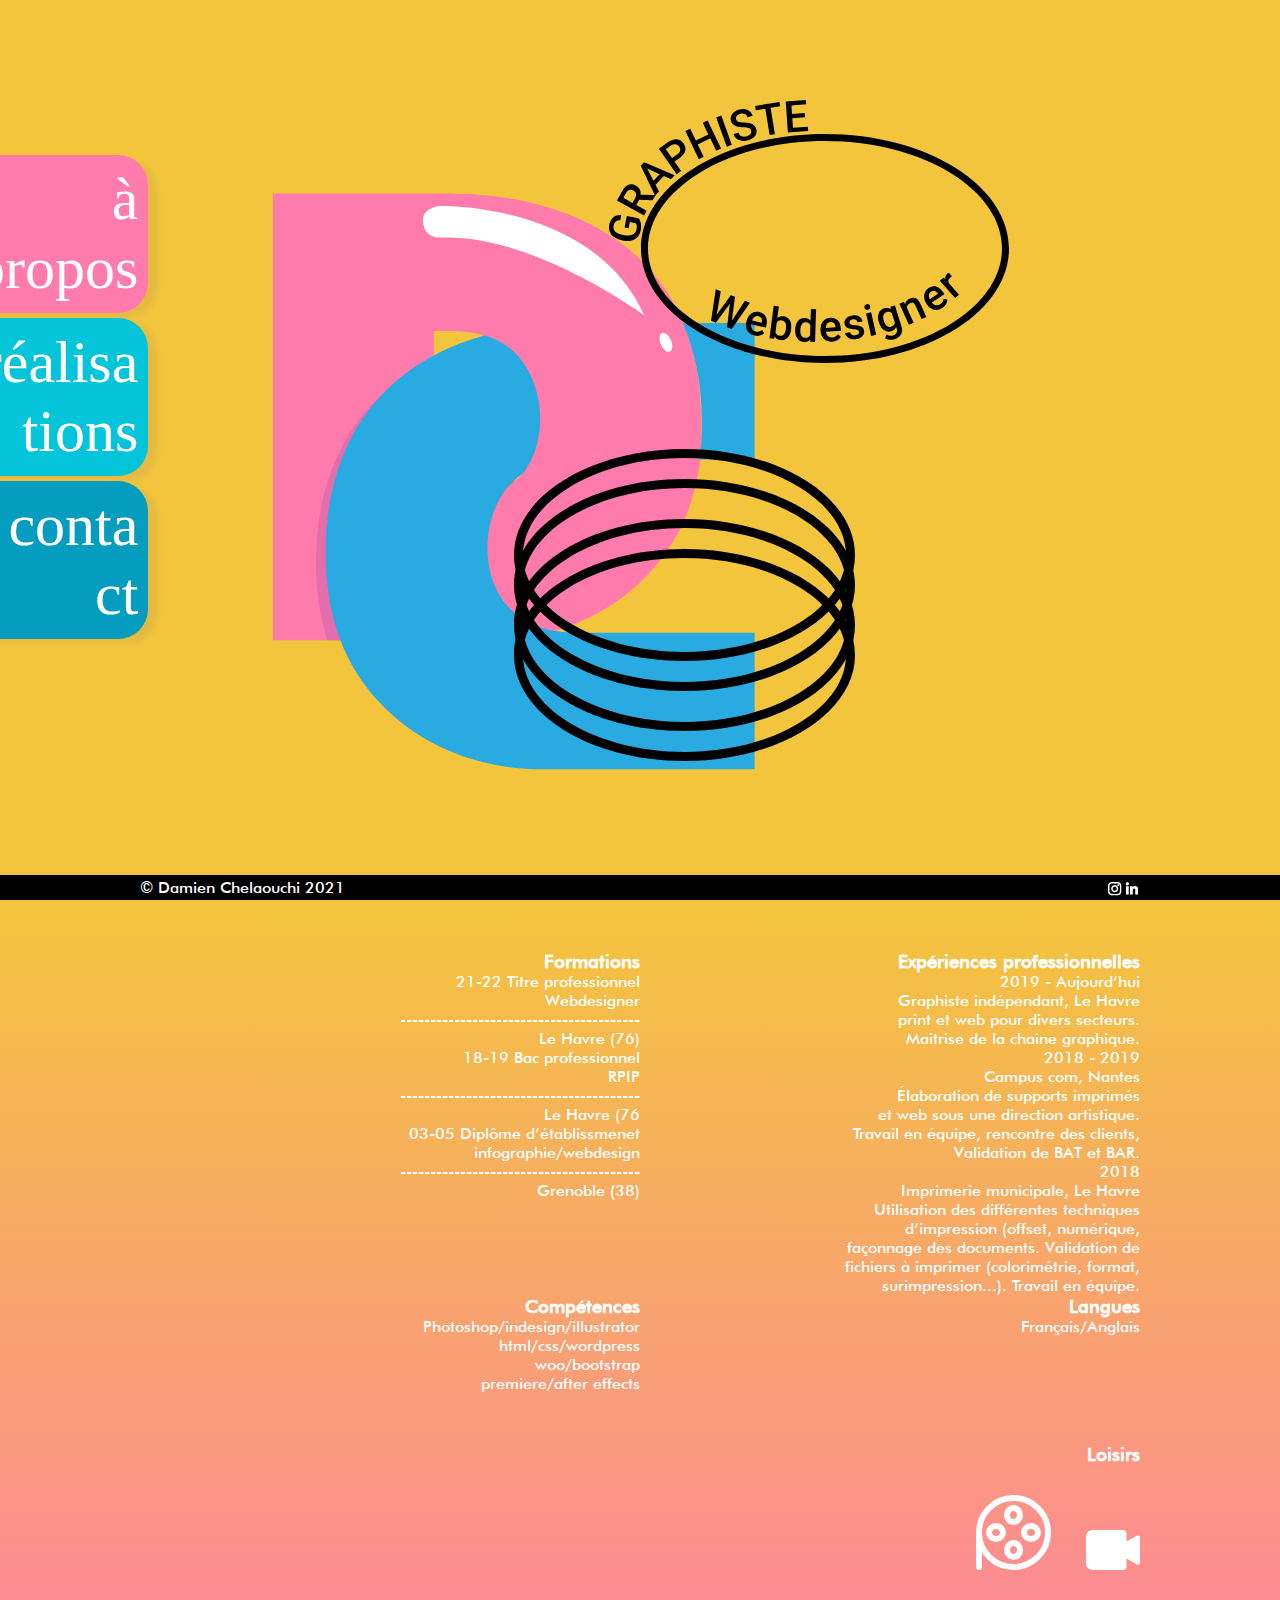
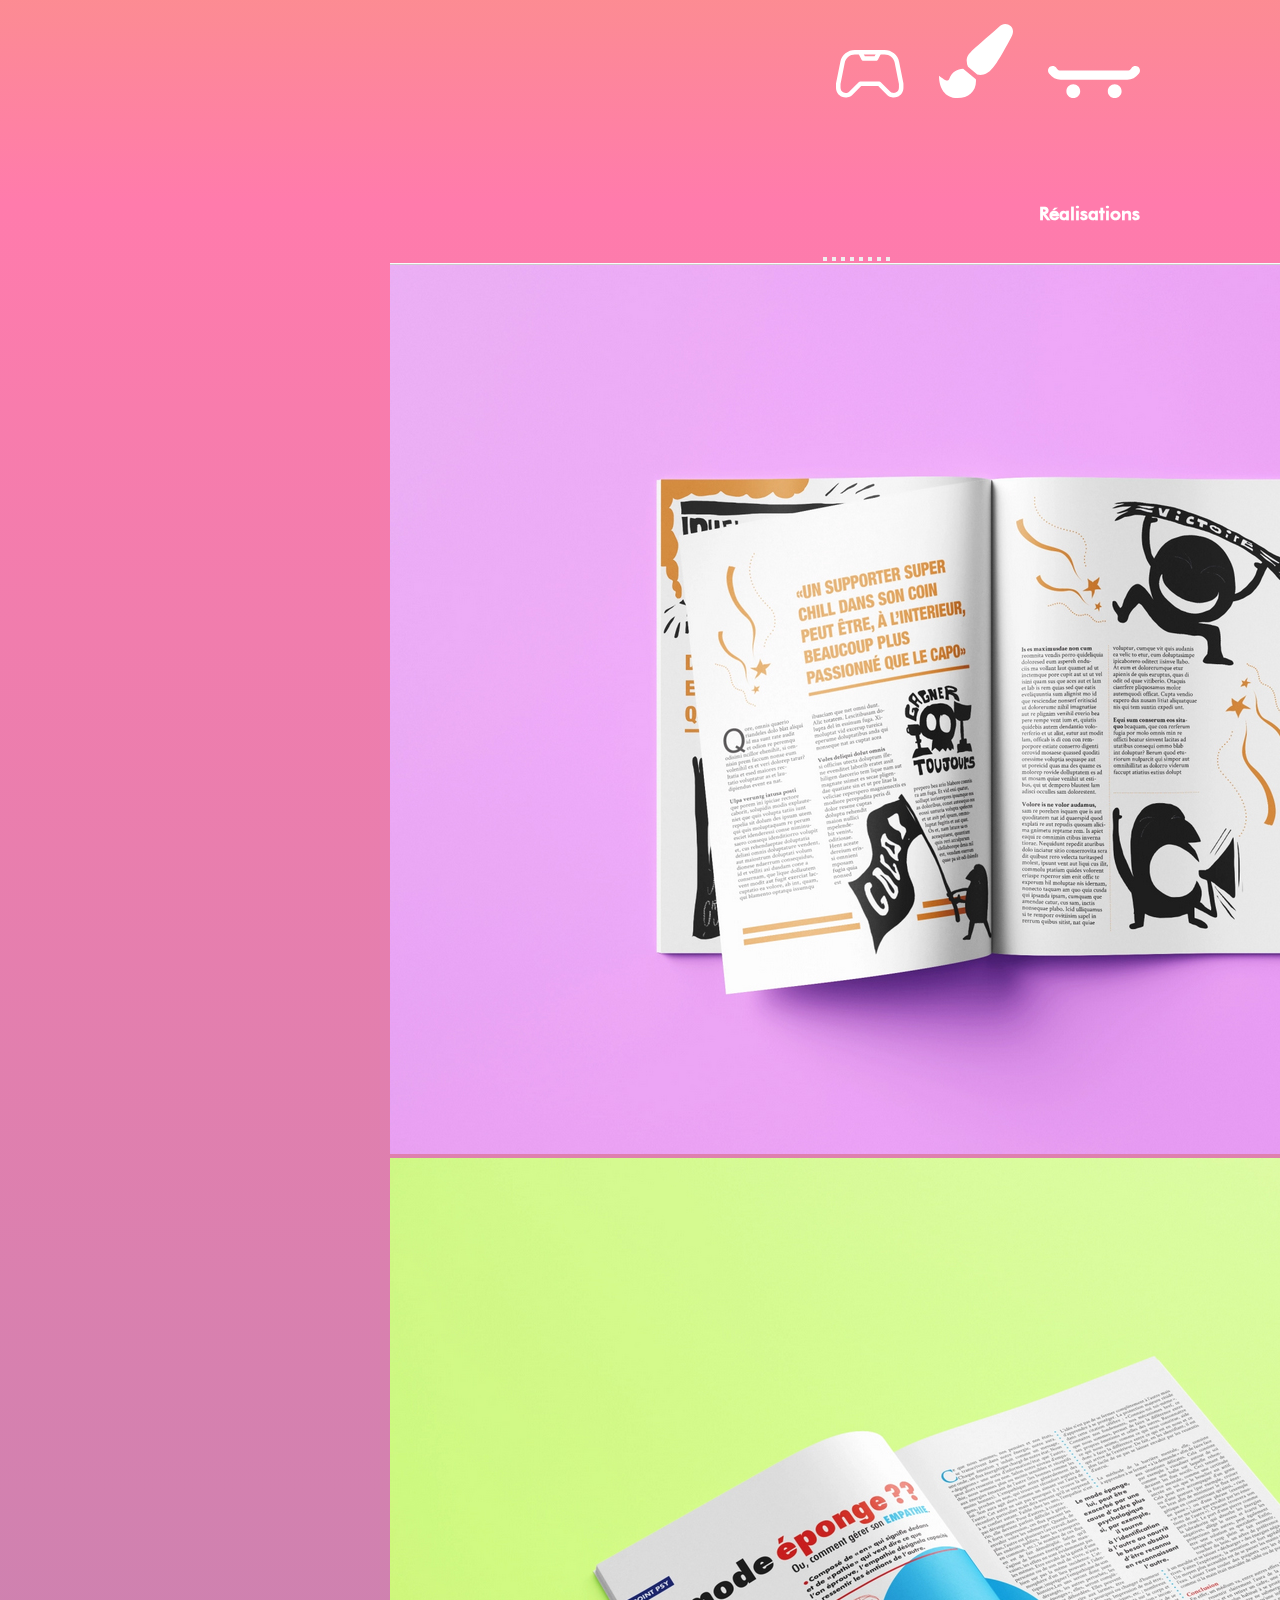
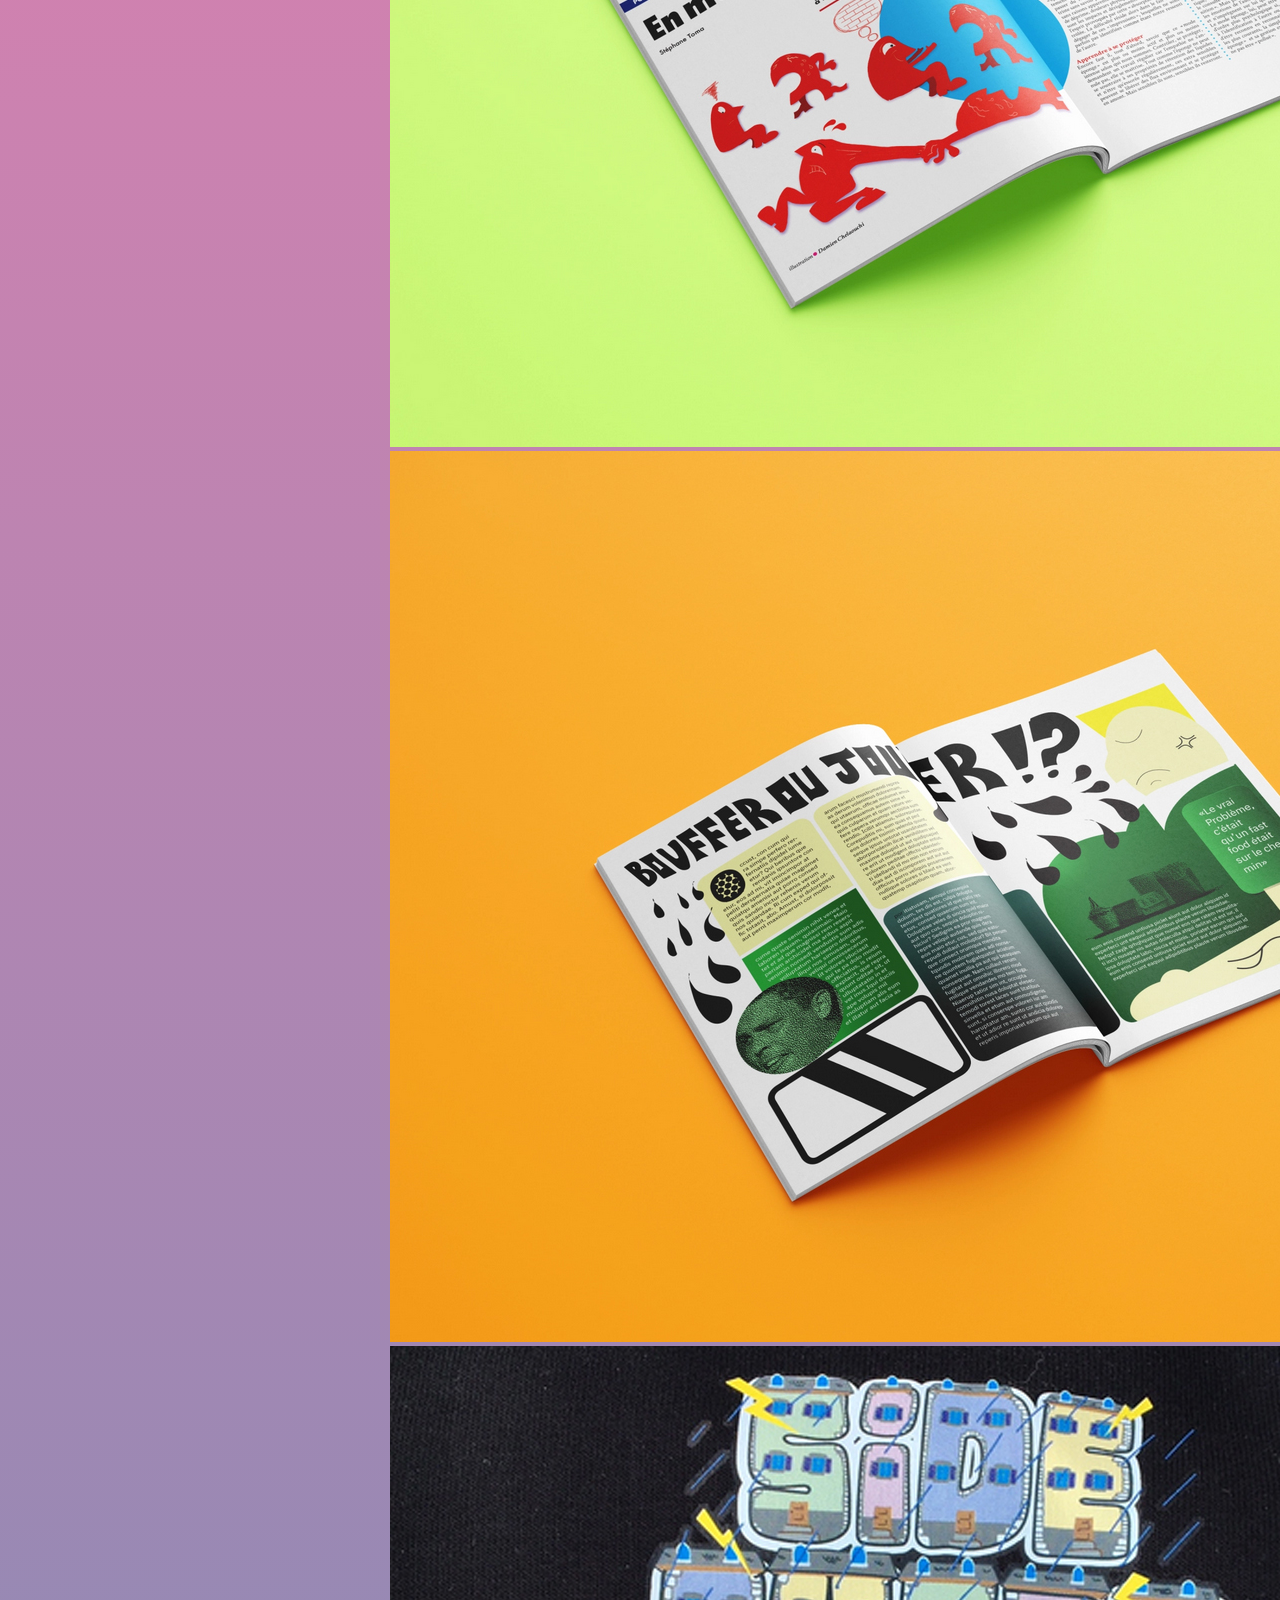
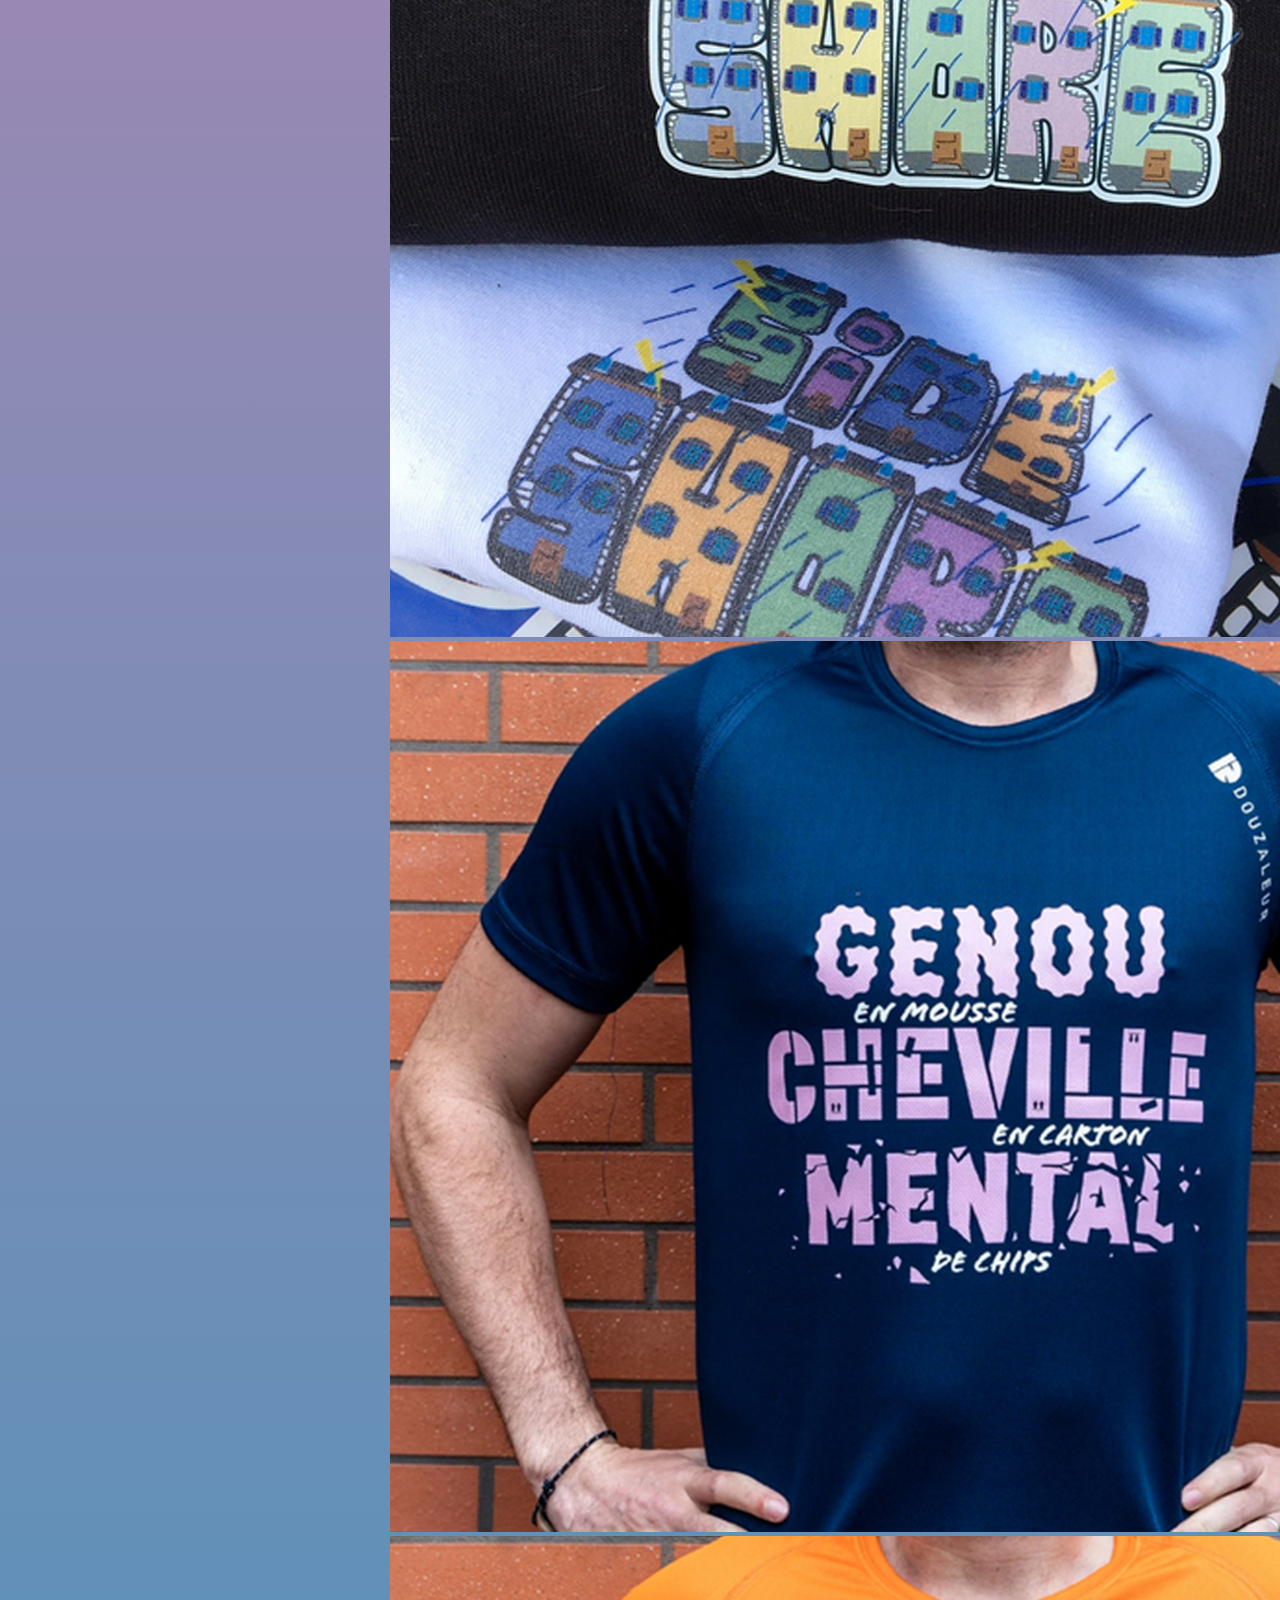
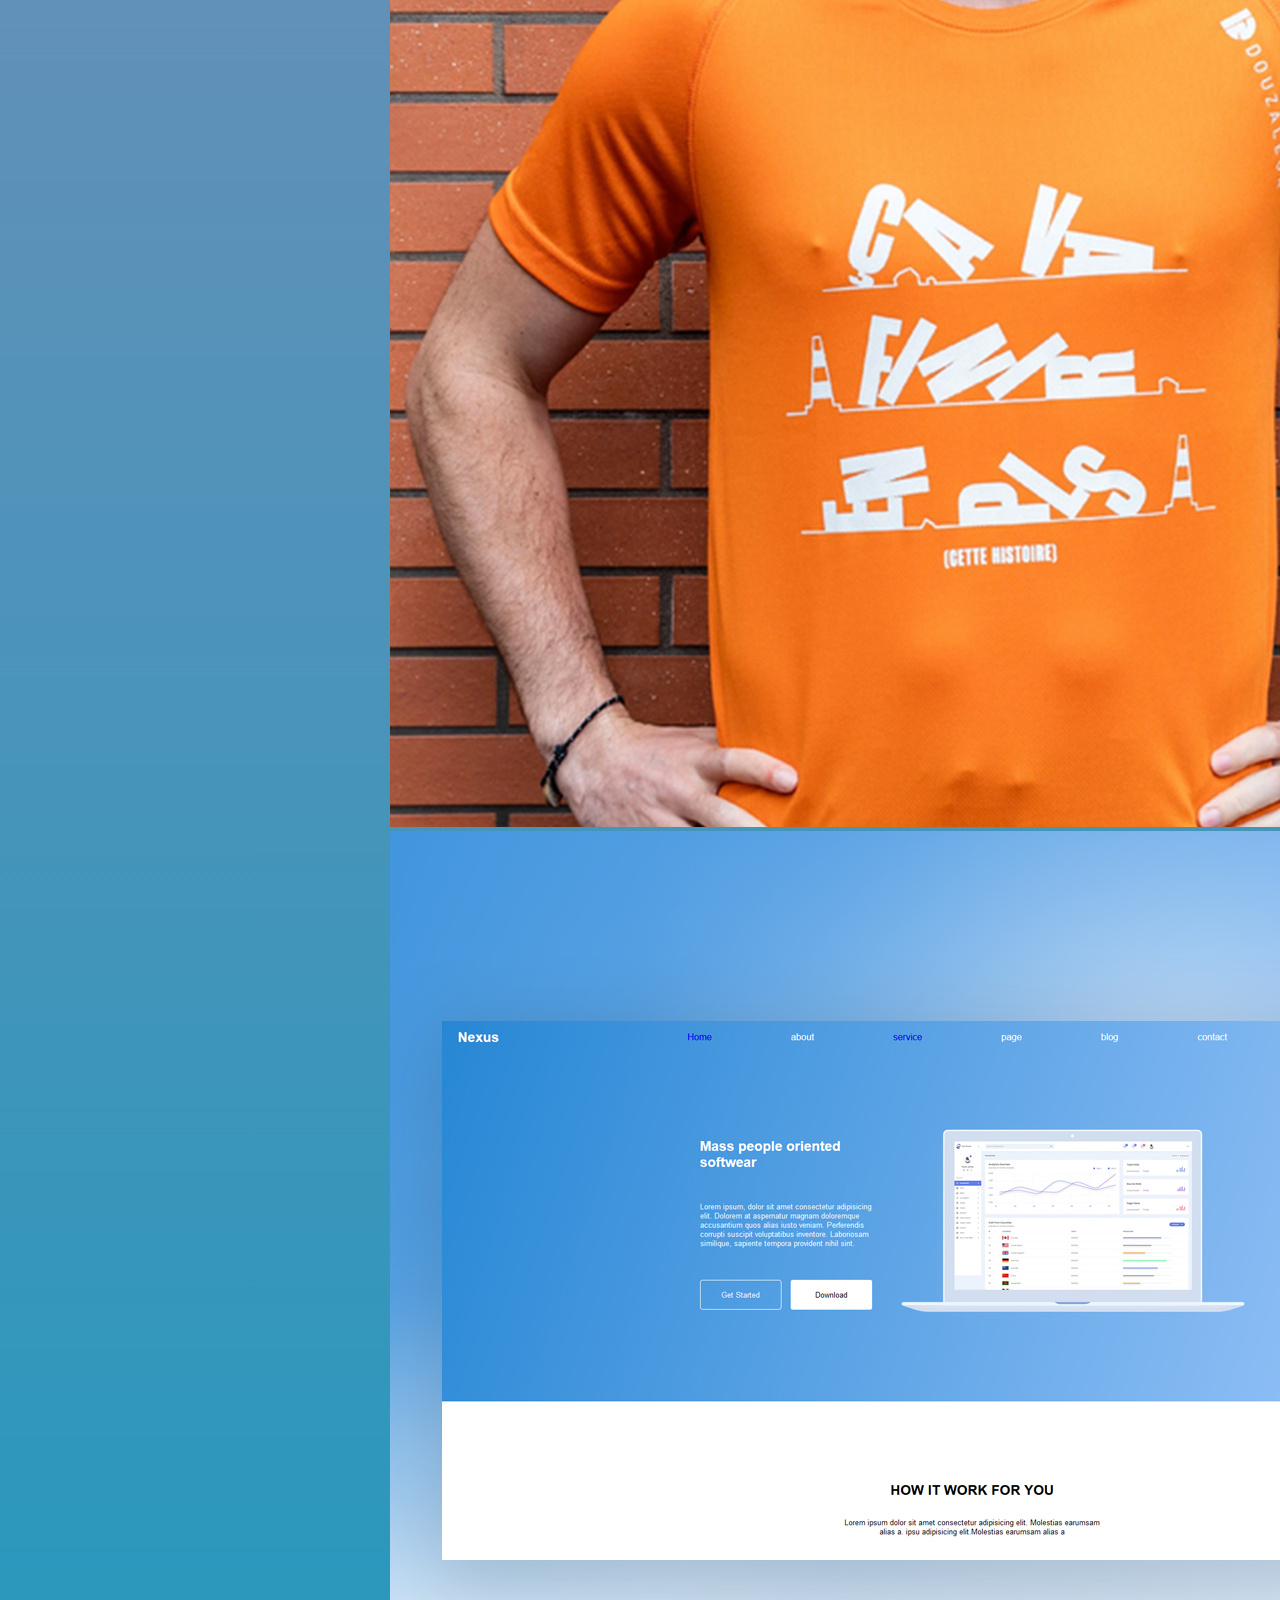
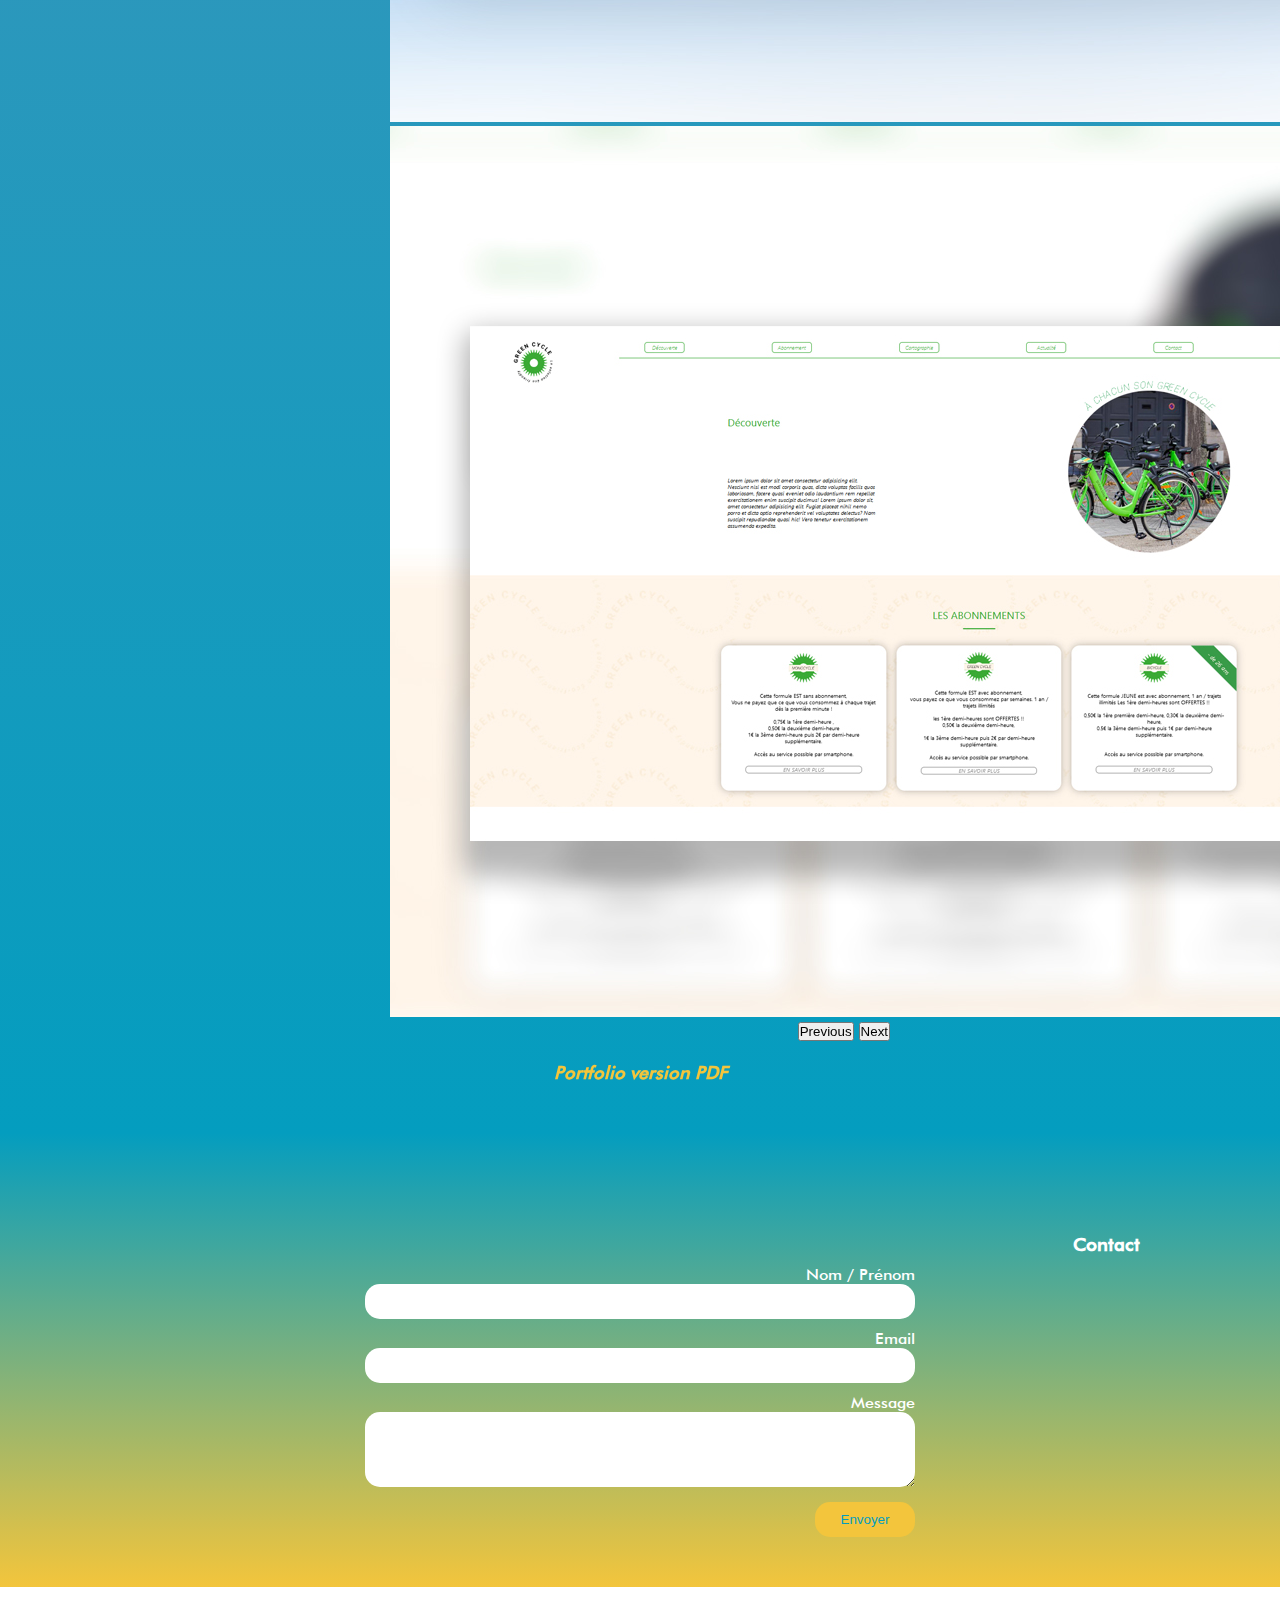
==== commit 83a1ae53: "updateathome" ====
--- a/index.html
+++ b/index.html
@@ -33,15 +33,13 @@
                     </div>
                     <div class="btn_link">
                         <a href="#contact">
-                            <p>conta<br>ct</p>
+                            <p>conta<br>ct</p> 
                         </a>
                     </div>
                 </ul>
             </div>
         </nav>
         <header>
-            <div class="container">
-                <div class="img_logo">
                     <svg class="first_svg" width="737" height="670" viewBox="0 0 737 670" fill="none"
                         xmlns="http://www.w3.org/2000/svg">
                         <path
@@ -148,7 +146,6 @@
                     </svg>
 
 
-                </div>
             </div>
         </header>
     </div>
@@ -198,8 +195,10 @@
         <div class="container">
             <div class="competences">
                 <h3>Compétences</h3>
-                <p>Photoshop/indesign/illustrator/html/css<br>
-            wordpress/woo/bootstrap/premiere/after effects</p>
+                <p>Photoshop/indesign/illustrator<br>
+                    html/css/wordpress<br>
+                    woo/bootstrap
+                    <br>premiere/after effects</p>
             </div>
             <div class="langues">
                 <h3>Langues</h3>
@@ -363,10 +362,10 @@
         <div class="container">
             <p>© Damien Chelaouchi 2021</p>
             <div class="img_footer">
-                <div class="img_footer">
-                <a target="_blank" href="https://www.instagram.com/damien_rrr/"><img src="img/png/logo_insta.png" alt="social"></a>
-                <a target="_blank" href="https://www.linkedin.com/in/damien-chelaouchi-aa63b51b6/"><img src="img/png/logo_linkdin.png" alt="social"></a>
-            </div>
+                <a target="_blank" href="https://www.instagram.com/damien_rrr/"><img src="img/png/logo_insta.png"
+                        alt="social"></a>
+                <a target="_blank" href="https://www.linkedin.com/in/damien-chelaouchi-aa63b51b6/"><img
+                        src="img/png/logo_linkdin.png" alt="social"></a>
             </div>
         </div>
     </footer>
--- a/style.css
+++ b/style.css
@@ -75,8 +75,9 @@
     height: 100vh;
 }
 
-header .container{
-    width: 30%;
+header svg{
+    padding-top: 100px;
+    display: block;
     margin: auto;
 }
 
@@ -237,6 +238,7 @@
 footer .container{
     display: flex;
     justify-content: space-between;
+    align-items: center;
 }
 
 footer .container .img_footer{
@@ -244,6 +246,9 @@
     height: 25px;
 }
 
+footer .container p{
+    margin-bottom: 0%;
+}
 .btn_envoyer{
     width: 55%;
 }
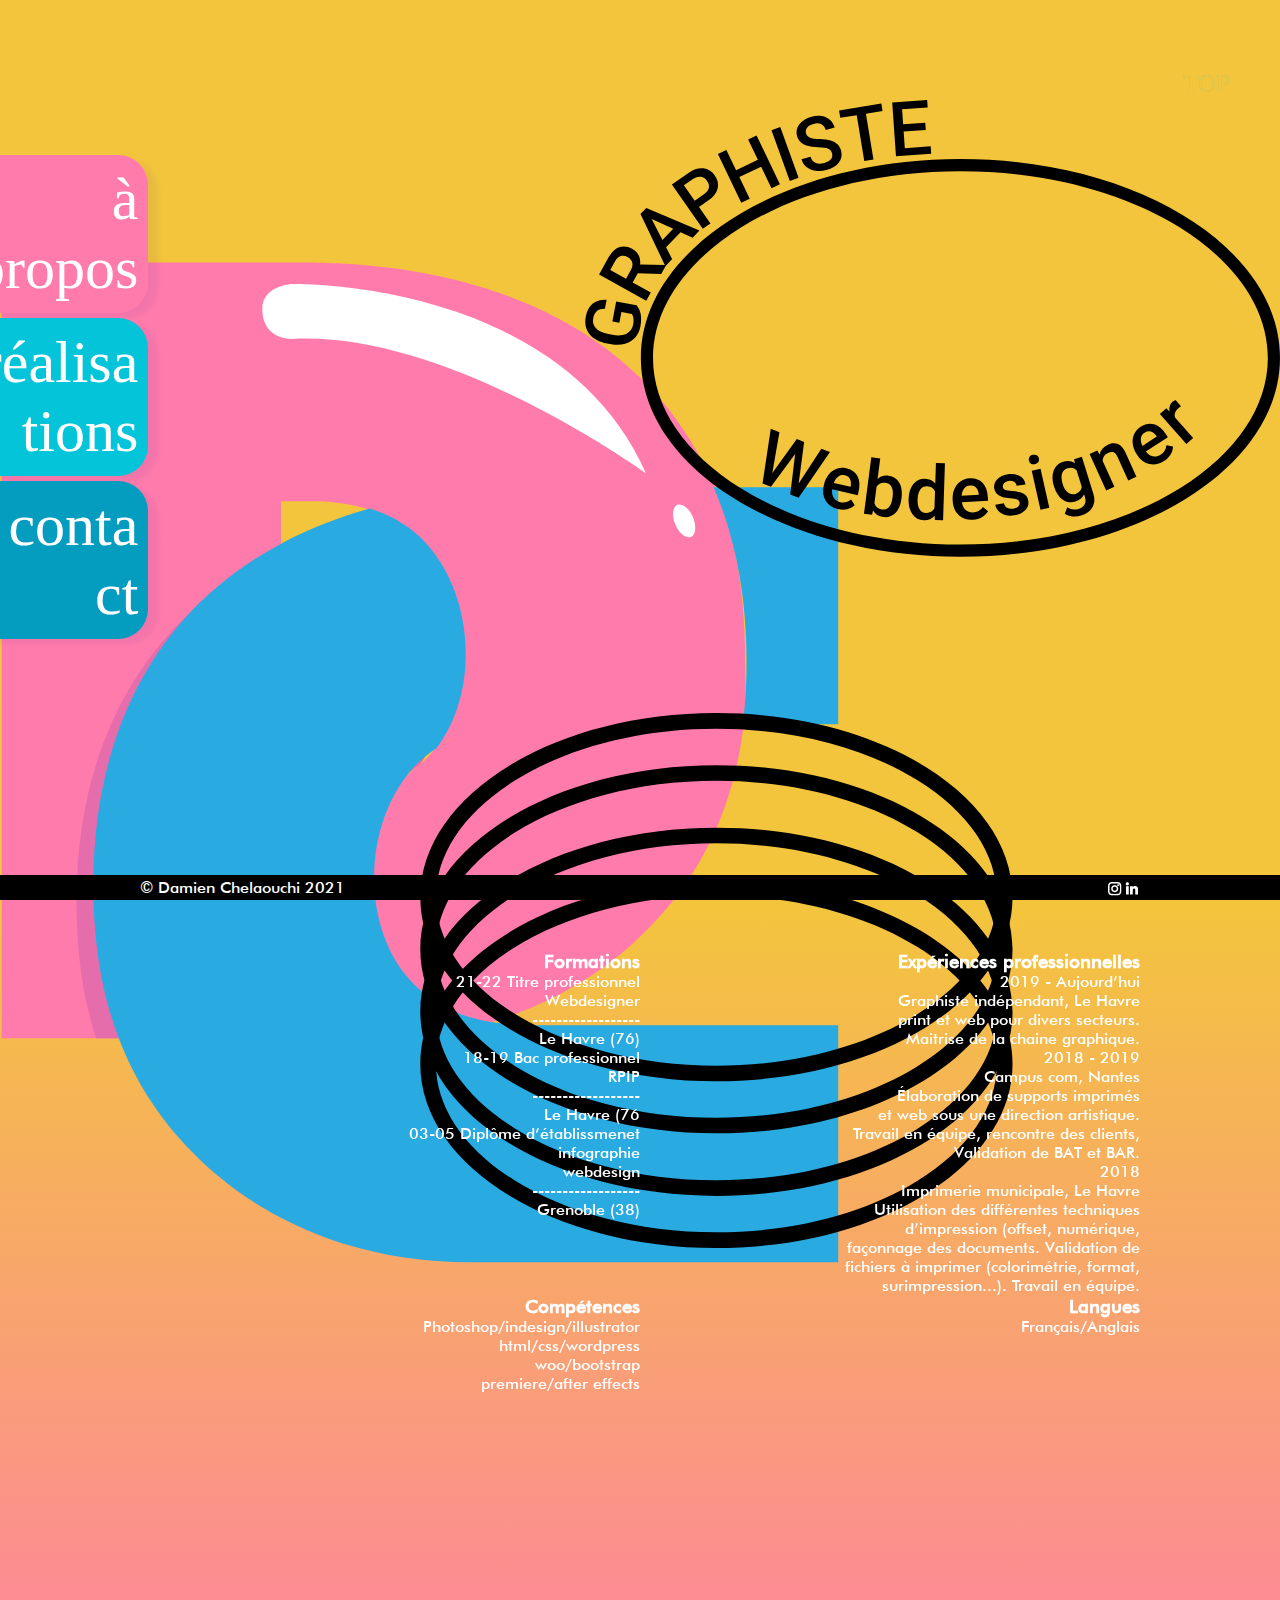
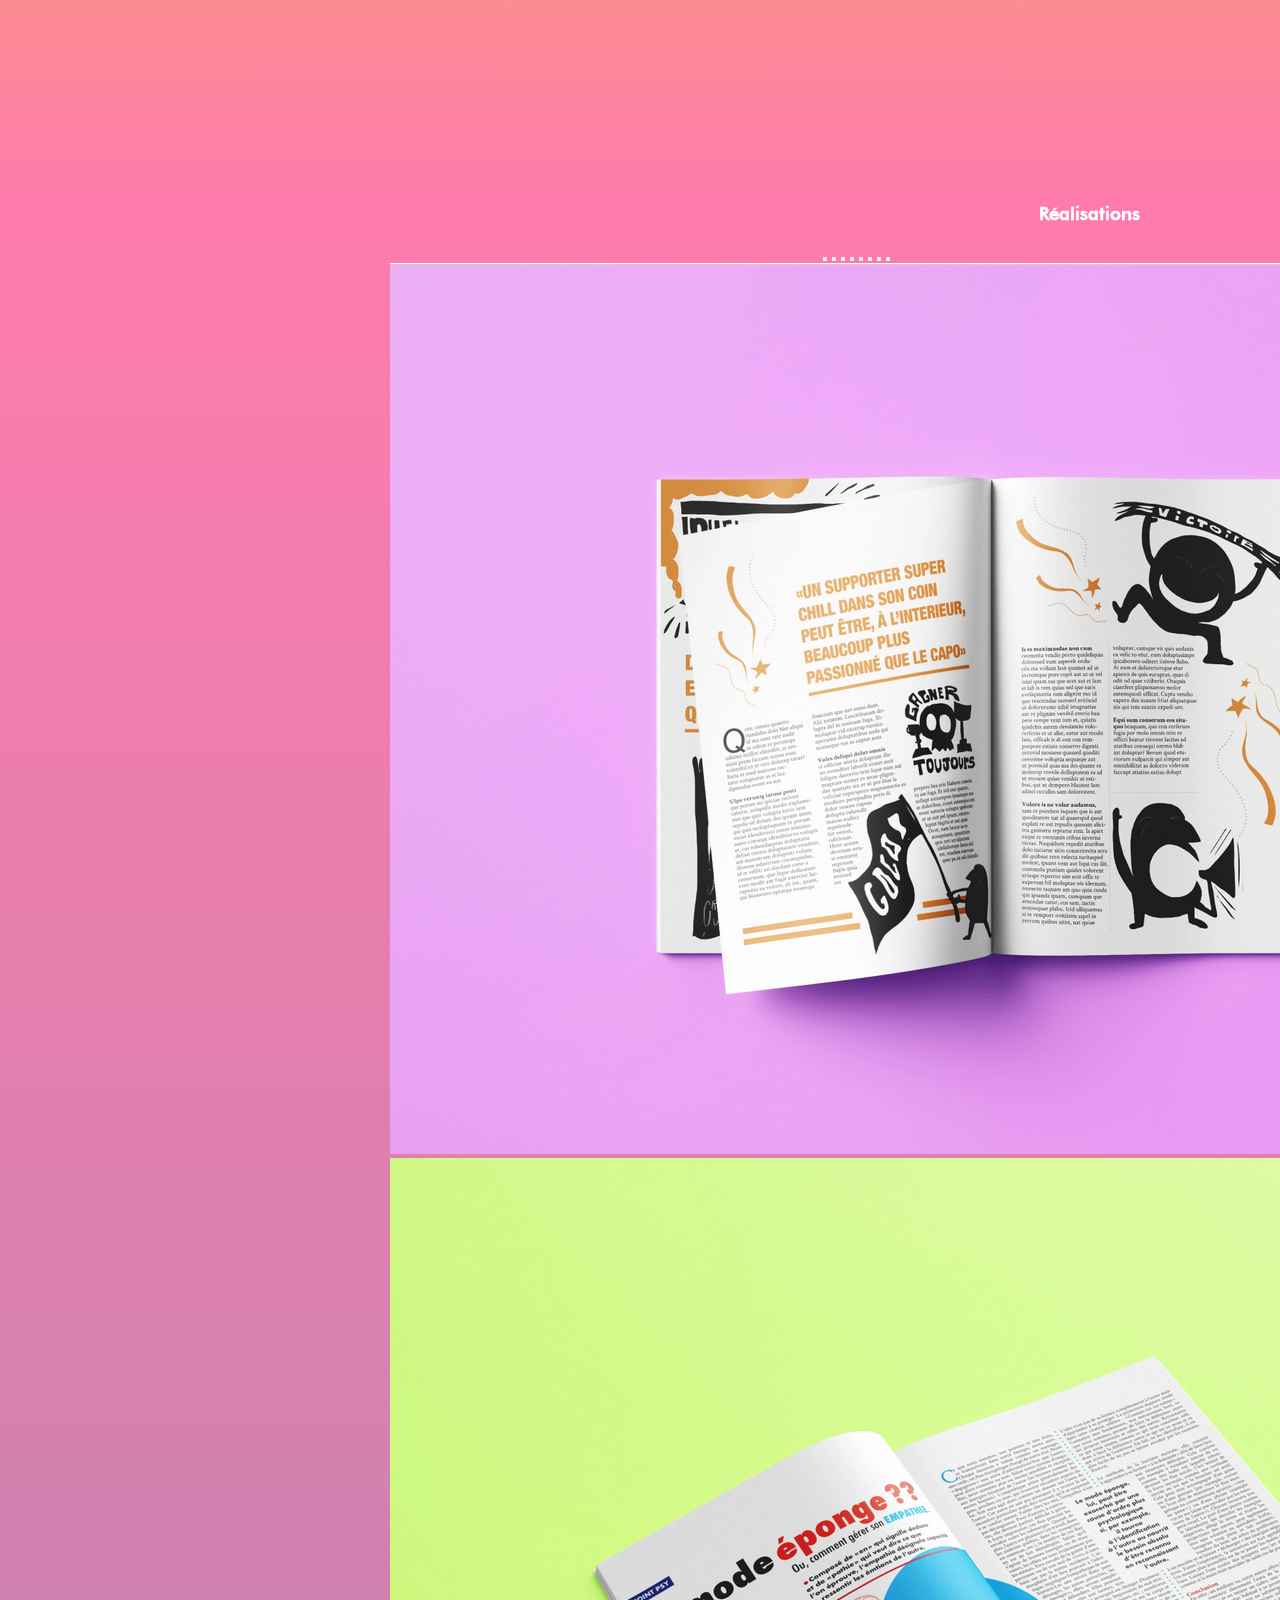
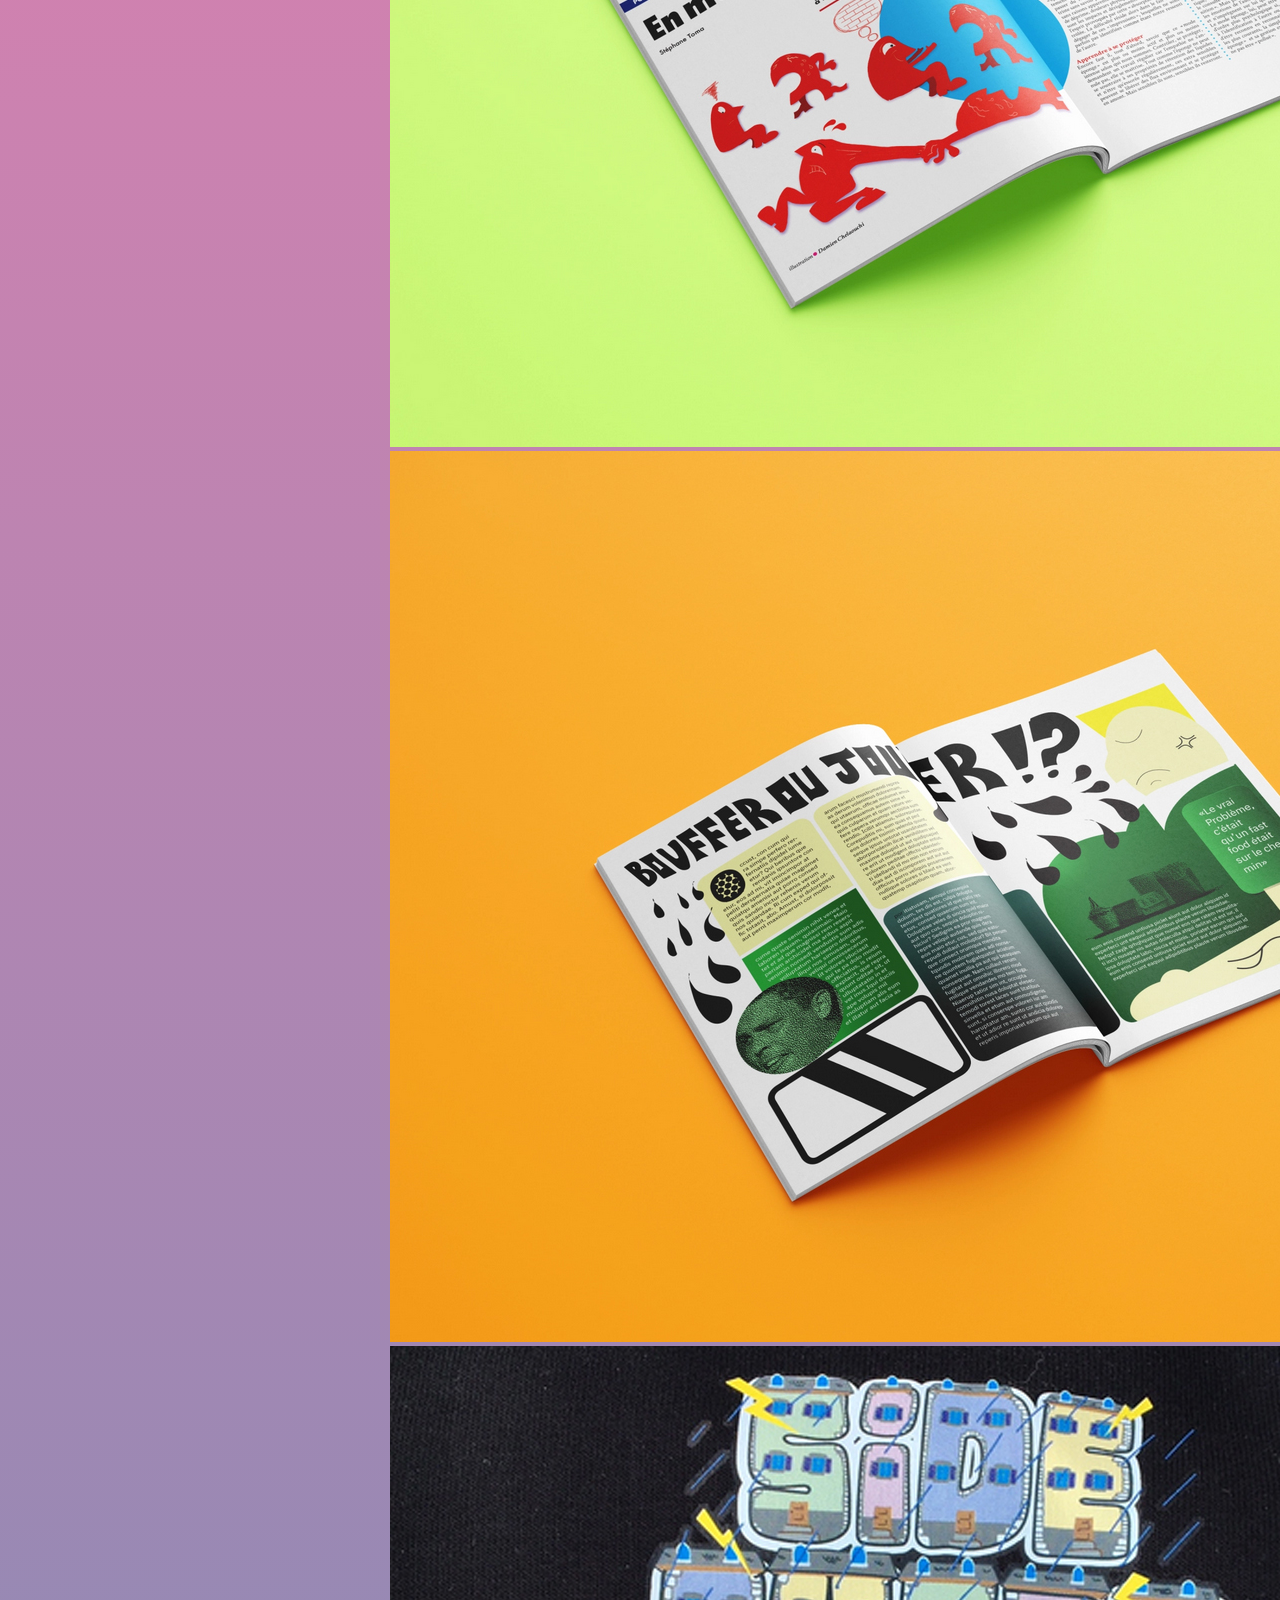
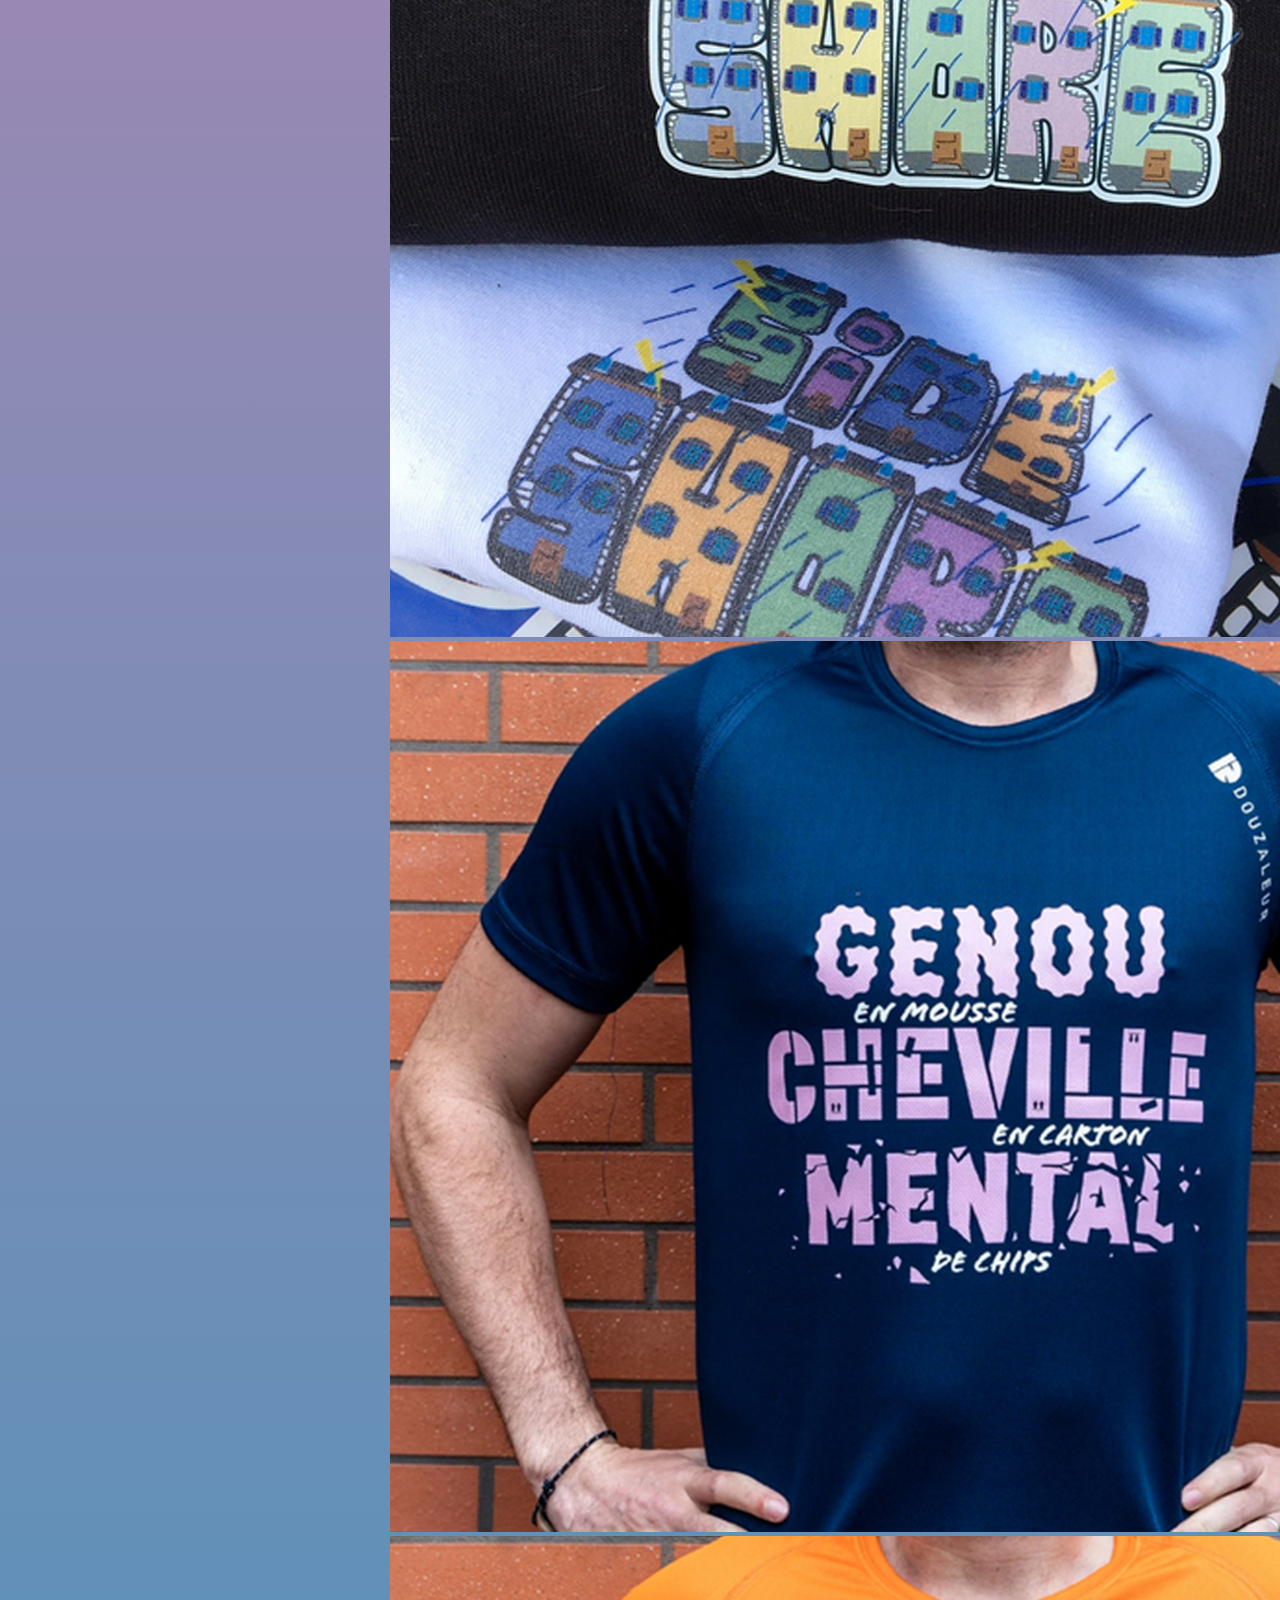
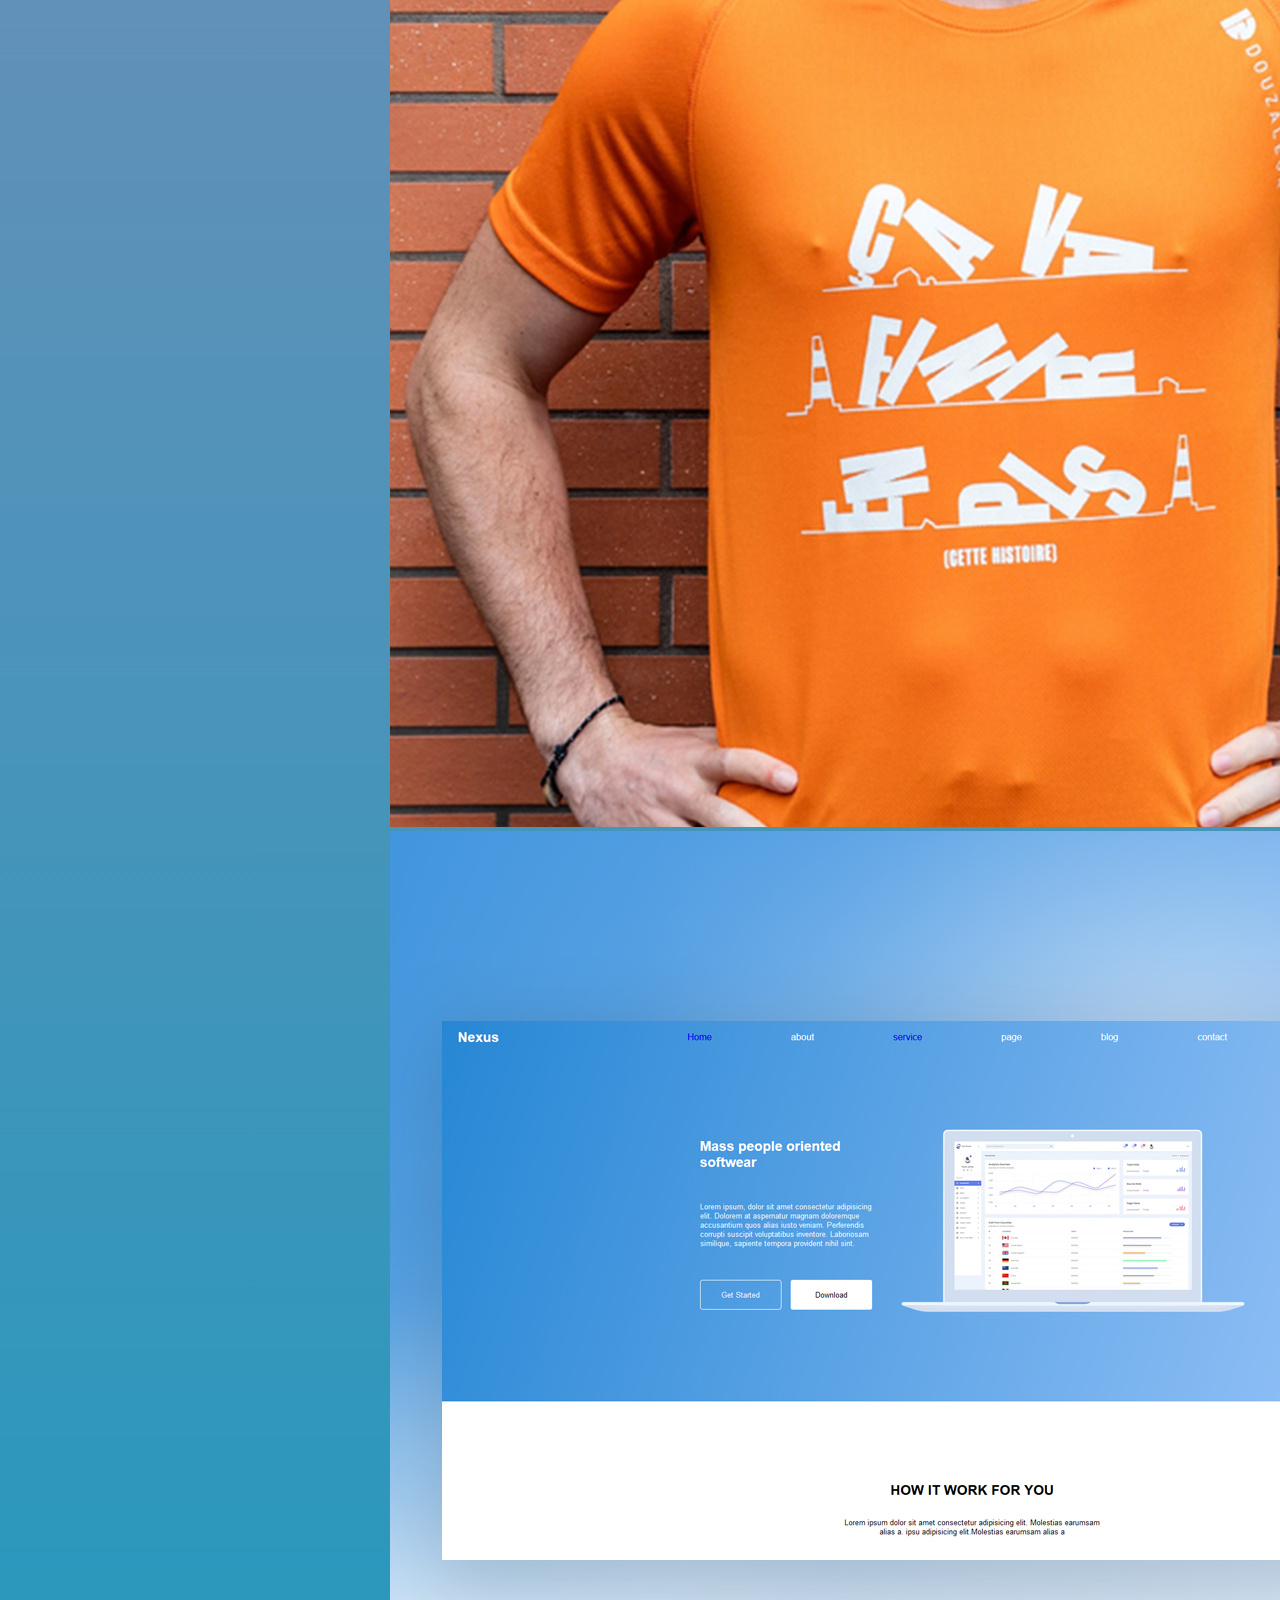
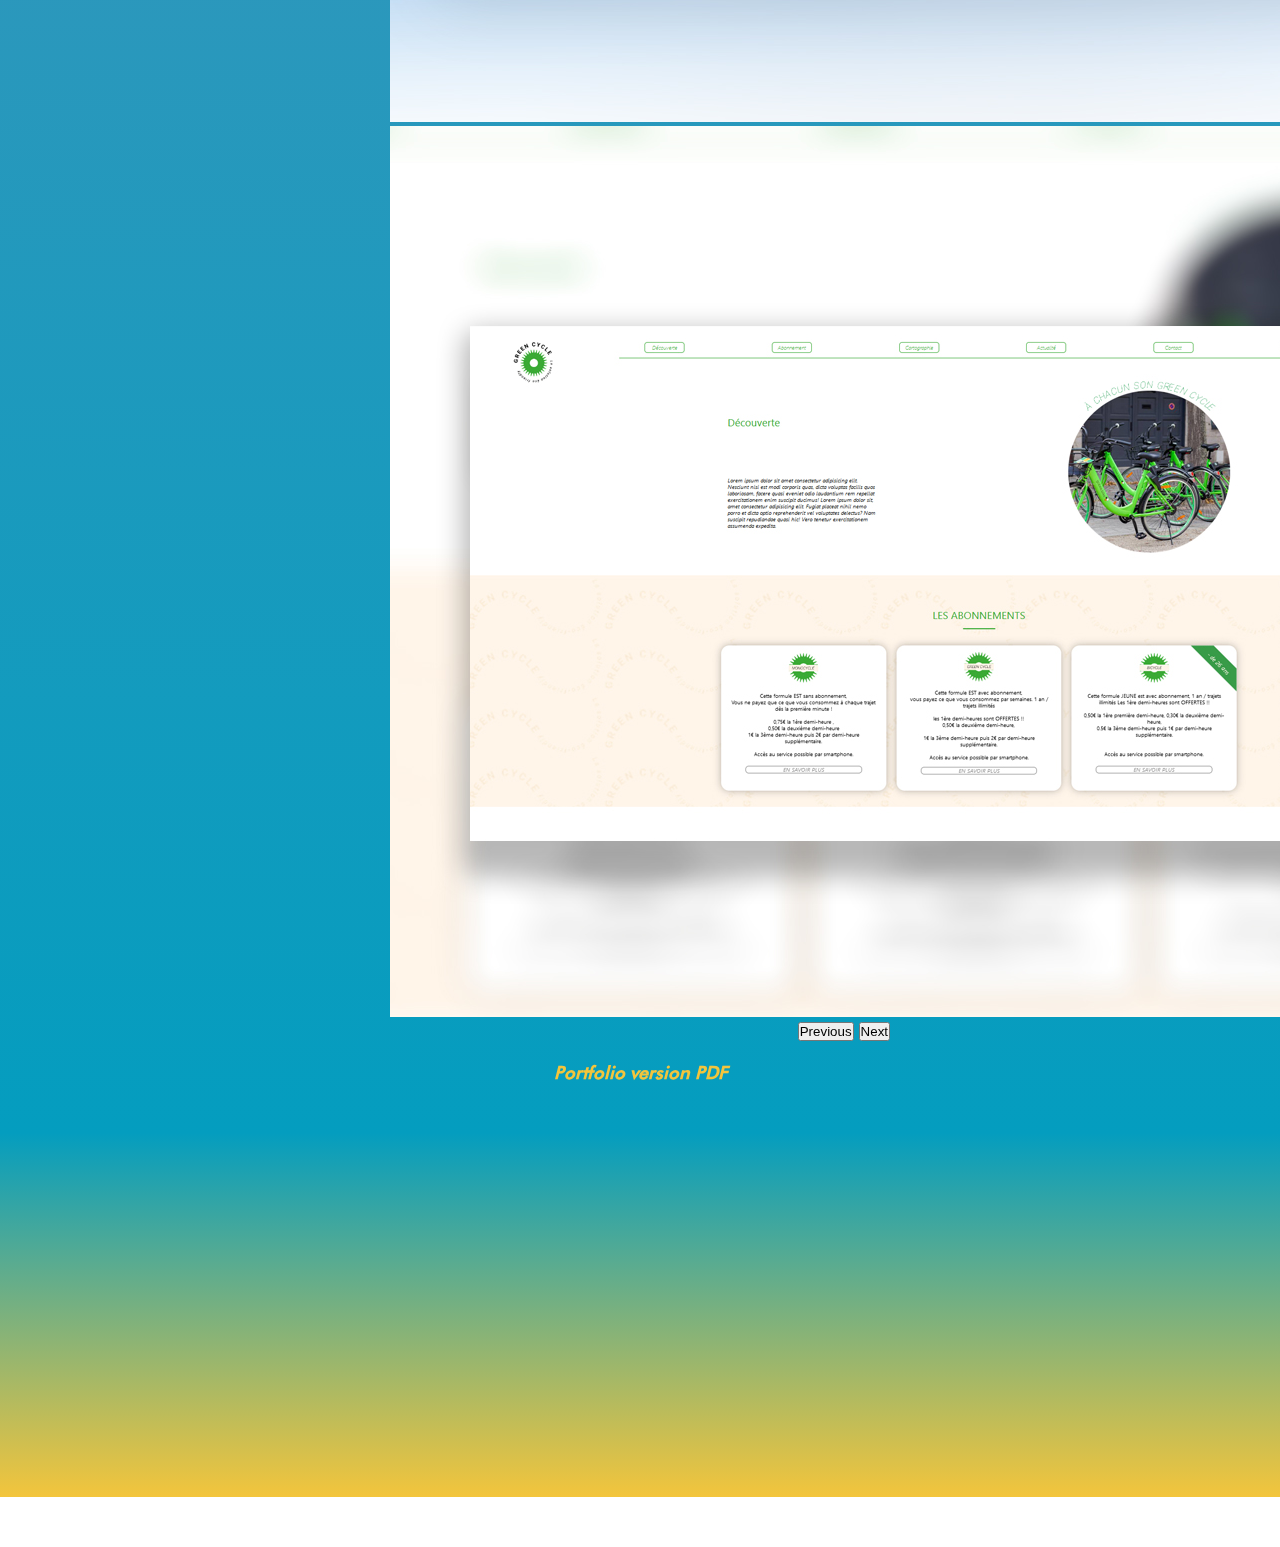
==== commit 40117674: "svg_anim" ====
--- a/index.html
+++ b/index.html
@@ -12,14 +12,15 @@
     <script src="https://cdn.jsdelivr.net/npm/bootstrap@5.1.0/dist/js/bootstrap.bundle.min.js"
         integrity="sha384-U1DAWAznBHeqEIlVSCgzq+c9gqGAJn5c/t99JyeKa9xxaYpSvHU5awsuZVVFIhvj"
         crossorigin="anonymous"></script>
-
+        <link href="https://unpkg.com/aos@2.3.1/dist/aos.css" rel="stylesheet">
+        <script src="https://unpkg.com/aos@2.3.1/dist/aos.js"></script>
 </head>
 
 <body>
     <div class="top_site"><a href="#">TOP</a></div>
     <div class="landing">
         <nav>
-            <div class="btn_nav">
+            <div data-aos="fade-right" data-aos-duration="3000" class="btn_nav">
                 <ul>
                     <div class="btn_link">
                         <a href="#apropos">
@@ -33,120 +34,17 @@
                     </div>
                     <div class="btn_link">
                         <a href="#contact">
-                            <p>conta<br>ct</p> 
+                            <p>conta<br>ct</p>
                         </a>
                     </div>
                 </ul>
             </div>
         </nav>
         <header>
-                    <svg class="first_svg" width="737" height="670" viewBox="0 0 737 670" fill="none"
-                        xmlns="http://www.w3.org/2000/svg">
-                        <path
-                            d="M304.963 359.431C289.274 359.431 268.887 361.759 251.284 373.205C248.5 376.89 245.425 380.164 242.132 383.025C239.469 385.378 236.733 387.487 233.948 389.306C233.101 389.864 232.277 390.397 231.43 390.906C211.237 403.274 189.179 403.734 173.344 403.734H161.311V230.523H178.671C188.792 230.523 200.85 231.493 212.859 235.251C253.173 223.975 290.581 222.981 310.968 222.981H410.917C399.44 196.137 384.235 176.132 369.707 161.607C304.939 97.3464 210.075 94 172.666 94H1V540.233H212.738C228.549 540.233 243.27 538.875 256.926 536.474C265.618 534.971 273.899 533.006 281.719 530.727C324.357 518.311 354.26 495.954 372.395 477.33C409.028 440.666 423.047 397.963 427.769 359.431H304.963Z"
-                            fill="#FF7BAC" />
-                        <path fill-rule="evenodd" clip-rule="evenodd"
-                            d="M0.5 93.5H172.666C210.077 93.5 305.134 96.8358 370.06 161.252L370.061 161.253C384.628 175.818 399.872 195.875 411.377 222.785L411.674 223.481H310.968C290.597 223.481 253.242 224.475 212.994 235.733L212.851 235.773L212.71 235.728C200.766 231.99 188.763 231.023 178.671 231.023H161.811V403.234H173.344C189.178 403.234 211.107 402.767 231.169 390.48L231.172 390.478C232.011 389.974 232.827 389.445 233.673 388.888L233.675 388.887C236.437 387.083 239.154 384.989 241.801 382.651L241.804 382.648C245.071 379.809 248.122 376.561 250.885 372.903L250.938 372.833L251.012 372.785C268.733 361.262 289.235 358.931 304.963 358.931H428.334L428.265 359.492C423.534 398.1 409.483 440.917 372.751 477.681C354.565 496.356 324.591 518.764 281.859 531.207C274.022 533.491 265.724 535.46 257.012 536.966M1.5 94.5V539.733H212.738C228.52 539.733 243.212 538.377 256.839 535.982L256.84 535.981C265.513 534.481 273.776 532.521 281.579 530.247C324.122 517.859 353.952 495.553 372.037 476.982L372.041 476.977C408.397 440.59 422.424 398.239 427.203 359.931H304.963C289.334 359.931 269.097 362.249 251.63 373.576C248.84 377.26 245.76 380.535 242.463 383.4C239.784 385.767 237.028 387.891 234.222 389.725C233.374 390.283 232.545 390.82 231.689 391.334M369.354 161.961C304.743 97.857 210.072 94.5 172.666 94.5H1.5"
-                            fill="#FF7BAC" />
-                        <path
-                            d="M428.591 323.076C428.591 334.57 429.318 347.349 427.768 360.153L303.244 359.716C287.505 359.716 268.959 360.783 251.284 372.229C261.622 358.698 266.32 341.166 266.32 319.075C266.32 290.315 254.915 266.212 240.17 252.171C231.26 243.854 224.65 238.689 214.384 235.512C254.843 224.236 288.789 223.242 309.248 223.242L410.916 221.981C422.224 248.243 428.591 282.362 428.591 323.076Z"
-                            fill="#FF7BAC" />
-                        <path fill-rule="evenodd" clip-rule="evenodd"
-                            d="M411.244 221.477L411.376 221.783C422.717 248.124 429.091 282.313 429.091 323.076C429.091 325.787 429.132 328.575 429.174 331.422C429.308 340.608 429.451 350.409 428.265 360.213L428.211 360.654L303.244 360.216C303.243 360.216 303.242 360.216 303.242 360.216C287.522 360.216 269.102 361.286 251.555 372.649L249.137 374.214L250.886 371.925C261.137 358.509 265.82 341.097 265.82 319.075C265.82 290.443 254.465 266.475 239.827 252.535C230.934 244.234 224.392 239.132 214.236 235.99L212.611 235.487L214.25 235.031C254.769 223.738 288.765 222.742 309.245 222.742C309.246 222.742 309.247 222.742 309.248 222.742L411.244 221.477ZM410.589 222.485L309.254 223.742L309.248 223.742C289.08 223.742 255.81 224.709 216.12 235.552C225.607 238.797 232.048 243.906 240.511 251.806L240.515 251.809C255.366 265.951 266.82 290.188 266.82 319.075C266.82 340.117 262.571 357.095 253.214 370.438C270.347 360.195 288.136 359.216 303.244 359.216H303.245L427.324 359.651C428.445 350.069 428.306 340.518 428.174 331.483C428.132 328.624 428.091 325.816 428.091 323.076C428.091 282.568 421.78 248.628 410.589 222.485Z"
-                            fill="#FF7BAC" />
-                        <path
-                            d="M482.634 222.981V359.455H427.769C429.318 346.652 429.851 334.309 429.851 322.815C429.851 282.101 422.176 249.267 410.917 222.981H482.634Z"
-                            fill="#29ABE2" />
-                        <path
-                            d="M231.793 521.682C239.784 528.739 248.355 533.419 256.926 536.498C243.27 538.899 228.549 540.257 212.738 540.257H55.333C46.3744 512.637 44.0742 485.284 44.0742 461.472C44.0742 379.17 75.502 329.023 104.218 300.239C118.842 285.762 134.968 274.365 151.626 265.441C154.846 263.72 158.066 262.071 161.311 260.543C175.233 253.875 189.373 248.807 203.174 244.951C213.392 248.128 223.561 253.293 232.447 261.61C247.144 275.65 258.5 299.754 258.5 328.513C258.5 350.604 251.89 369.398 241.599 382.929C238.21 385.111 234.917 387.657 231.793 390.567C231.672 390.688 231.551 390.81 231.43 390.931C228.912 393.331 226.515 396.047 224.263 399.03C213.392 413.361 205.741 433.852 205.741 457.47C205.741 485.527 216.419 508.321 231.793 521.682Z"
-                            fill="#E56DAC" />
-                        <path
-                            d="M482.635 532.715V669.19H270.872C190.051 669.19 137.946 633.737 111.24 606.311C90.538 585.603 77.0759 562.978 68.4078 540.257C56.6406 509.388 53.7593 478.373 53.7593 451.772C53.7593 369.47 85.1871 319.323 113.903 290.539C128.527 276.063 144.653 264.665 161.311 255.742C178.308 246.6 195.838 240.004 212.859 235.251C223.077 238.428 233.246 243.593 242.132 251.91C256.829 265.951 268.185 290.054 268.185 318.814C268.185 340.905 261.575 359.698 251.285 373.229C247.895 375.411 244.602 377.957 241.478 380.867C238.839 383.365 236.321 386.202 233.948 389.33C223.077 403.661 215.426 424.152 215.426 447.771C215.426 475.851 226.104 498.621 241.478 511.982C254.214 523.234 268.403 528.399 281.72 530.751C292.155 532.594 302.058 532.715 310.29 532.715H482.635Z"
-                            fill="#29ABE2" />
-                        <path
-                            d="M168.067 106.011C168.067 106.011 322.304 102.627 372 215C372 215 258.332 132.556 168.067 137.62C168.067 137.62 151 138.34 151 120.244C151 106.995 168.067 106.011 168.067 106.011Z"
-                            fill="white" />
-                        <path
-                            d="M399.005 240.227C401.135 245.322 400.589 250.403 397.787 251.574C394.984 252.745 390.986 249.564 388.856 244.468C386.726 239.372 387.272 234.292 390.075 233.121C392.877 231.949 396.876 235.131 399.005 240.227Z"
-                            fill="white" />
-                        <path
-                            d="M459.876 220.783L472.917 200.773L477.901 202.74L459.815 229.023L455.008 227.127L457.84 203.848L443.886 222.74L439.061 220.836L443.8 189.288L448.784 191.256L444.697 214.753L458.794 195.206L463.005 196.868L459.876 220.783Z"
-                            fill="black" />
-                        <path
-                            d="M482.5 235.54C479.299 234.79 476.939 233.176 475.42 230.692C473.9 228.212 473.535 225.295 474.319 221.94L474.466 221.319C474.99 219.072 475.895 217.169 477.173 215.604C478.451 214.04 479.989 212.951 481.788 212.333C483.586 211.715 485.445 211.632 487.371 212.08C490.433 212.796 492.574 214.327 493.788 216.671C495.002 219.016 495.191 221.974 494.354 225.551L493.879 227.59L479.179 224.153C478.896 226.045 479.175 227.658 480.008 228.996C480.841 230.334 482.086 231.194 483.737 231.578C486.052 232.121 488.155 231.623 490.048 230.093L492.163 233.327C490.949 234.462 489.501 235.223 487.824 235.611C486.146 235.999 484.37 235.981 482.5 235.54ZM486.402 216.128C485.015 215.804 483.782 216.027 482.704 216.799C481.626 217.568 480.766 218.793 480.125 220.471L489.754 222.721L489.841 222.348C490.124 220.633 489.973 219.246 489.385 218.198C488.796 217.146 487.805 216.456 486.402 216.128Z"
-                            fill="black" />
-                        <path
-                            d="M519.041 229.637C518.578 233.195 517.417 235.92 515.554 237.816C513.692 239.712 511.373 240.481 508.591 240.119C505.906 239.772 503.946 238.532 502.698 236.403L502.121 238.845L497.461 238.238L501.687 205.722L506.834 206.389L505.299 218.201C507.011 216.645 509.118 216.027 511.633 216.355C514.427 216.716 516.489 218.039 517.816 220.323C519.14 222.604 519.562 225.608 519.079 229.336L519.041 229.637ZM513.952 228.525C514.276 226.041 514.08 224.123 513.367 222.766C512.655 221.409 511.463 220.625 509.797 220.406C507.565 220.116 505.872 220.885 504.715 222.717L503.486 232.159C504.145 234.269 505.597 235.468 507.84 235.758C509.45 235.969 510.77 235.528 511.803 234.443C512.836 233.357 513.522 231.601 513.865 229.177L513.952 228.525Z"
-                            fill="black" />
-                        <path
-                            d="M523.166 229.558C523.283 226.004 524.203 223.173 525.922 221.074C527.645 218.974 529.892 217.968 532.667 218.058C535.113 218.137 537.063 219.057 538.514 220.813L538.903 208.993L544.09 209.163L543.012 241.936L538.318 241.781L538.141 239.384C536.527 241.212 534.427 242.083 531.837 241.996C529.134 241.906 526.981 240.749 525.383 238.517C523.784 236.286 523.041 233.297 523.166 229.558ZM528.338 230.176C528.259 232.524 528.651 234.371 529.515 235.717C530.374 237.062 531.637 237.763 533.304 237.816C535.423 237.884 537.006 236.991 538.05 235.133L538.375 225.276C537.481 223.395 535.977 222.419 533.854 222.351C532.176 222.295 530.857 222.92 529.903 224.217C528.945 225.514 528.425 227.5 528.338 230.176Z"
-                            fill="black" />
-                        <path
-                            d="M560.264 241.661C556.981 241.853 554.259 240.975 552.098 239.026C549.938 237.077 548.758 234.386 548.558 230.945L548.52 230.304C548.385 228.001 548.709 225.921 549.493 224.055C550.277 222.193 551.438 220.708 552.988 219.607C554.534 218.507 556.294 217.896 558.27 217.779C561.411 217.595 563.895 218.458 565.727 220.361C567.556 222.265 568.578 225.05 568.793 228.714L568.913 230.802L553.84 231.68C554.108 233.576 554.832 235.042 556.012 236.086C557.192 237.13 558.628 237.601 560.321 237.503C562.692 237.364 564.57 236.293 565.95 234.288L568.898 236.791C568.054 238.223 566.885 239.365 565.388 240.213C563.891 241.065 562.183 241.548 560.264 241.661ZM558.496 221.94C557.075 222.023 555.955 222.589 555.141 223.633C554.323 224.677 553.848 226.098 553.708 227.888L563.578 227.312L563.556 226.927C563.341 225.201 562.802 223.916 561.942 223.075C561.083 222.234 559.929 221.854 558.496 221.94Z"
-                            fill="black" />
-                        <path
-                            d="M587.082 231.895C586.943 230.979 586.464 230.342 585.638 229.976C584.812 229.611 583.5 229.377 581.698 229.275C579.896 229.173 578.369 228.928 577.118 228.54C574.369 227.688 572.816 226.087 572.465 223.735C572.167 221.763 572.752 219.992 574.214 218.42C575.677 216.848 577.687 215.868 580.251 215.484C582.98 215.073 585.291 215.416 587.176 216.513C589.061 217.61 590.166 219.238 590.49 221.39L585.359 222.163C585.212 221.179 584.722 220.414 583.893 219.867C583.063 219.325 582.041 219.144 580.831 219.325C579.704 219.494 578.825 219.894 578.192 220.519C577.559 221.149 577.31 221.899 577.442 222.77C577.562 223.557 577.985 224.119 578.712 224.458C579.44 224.794 580.842 225.035 582.924 225.174C585.005 225.314 586.664 225.604 587.904 226.045C589.144 226.486 590.106 227.093 590.792 227.866C591.478 228.642 591.912 229.641 592.096 230.866C592.406 232.92 591.806 234.714 590.294 236.244C588.782 237.775 586.649 238.747 583.889 239.162C582.015 239.444 580.296 239.358 578.731 238.902C577.167 238.446 575.885 237.688 574.889 236.629C573.894 235.57 573.295 234.356 573.091 232.992L578.075 232.242C578.328 233.44 578.927 234.303 579.87 234.831C580.812 235.359 581.981 235.517 583.376 235.306C584.726 235.102 585.717 234.692 586.343 234.07C586.958 233.448 587.21 232.724 587.082 231.895Z"
-                            fill="black" />
-                        <path
-                            d="M592.435 207.644C592.262 206.867 592.364 206.166 592.741 205.541C593.118 204.915 593.766 204.5 594.683 204.297C595.599 204.093 596.364 204.191 596.982 204.591C597.601 204.99 597.993 205.582 598.166 206.359C598.336 207.124 598.23 207.814 597.842 208.432C597.454 209.05 596.805 209.464 595.885 209.668C594.969 209.872 594.207 209.777 593.6 209.382C592.997 208.99 592.609 208.409 592.435 207.644ZM604.172 234.839L599.109 235.973L594.06 213.433L599.124 212.299L604.172 234.839Z"
-                            fill="black" />
-                        <path
-                            d="M606.849 222.351C605.786 218.925 605.74 215.94 606.717 213.396C607.693 210.852 609.511 209.163 612.176 208.334C614.691 207.554 616.942 207.814 618.929 209.121L618.461 206.83L622.929 205.443L629.576 226.829C630.477 229.724 630.284 232.287 629.003 234.518C627.721 236.75 625.549 238.34 622.491 239.29C620.874 239.791 619.189 239.946 617.436 239.754C615.682 239.561 614.238 239.045 613.096 238.204L614.517 234.499C616.602 235.834 618.759 236.154 620.987 235.464C622.631 234.952 623.792 234.104 624.467 232.92C625.142 231.733 625.21 230.278 624.674 228.552L624.211 227.063C623.276 229.098 621.62 230.481 619.241 231.22C616.659 232.023 614.227 231.654 611.954 230.108C609.68 228.567 607.976 225.981 606.849 222.351ZM611.916 221.247C612.606 223.463 613.598 225.065 614.898 226.056C616.199 227.048 617.647 227.293 619.253 226.795C621.251 226.173 622.465 224.858 622.899 222.845L619.882 213.139C618.423 211.76 616.697 211.379 614.698 212.001C613.066 212.506 611.999 213.546 611.498 215.118C610.996 216.69 611.136 218.733 611.916 221.247Z"
-                            fill="black" />
-                        <path
-                            d="M631.838 201.76L633.079 204.127C633.784 201.542 635.397 199.676 637.927 198.53C642.308 196.544 645.679 198.04 648.031 203.023L654.335 216.924L649.607 219.065L643.424 205.435C642.817 204.101 642.082 203.242 641.215 202.861C640.348 202.48 639.258 202.59 637.95 203.181C636.042 204.044 635.016 205.552 634.862 207.697L641.652 222.668L636.924 224.809L627.382 203.773L631.838 201.76Z"
-                            fill="black" />
-                        <path
-                            d="M670.244 207.927C667.481 209.706 664.68 210.279 661.841 209.645C659.002 209.012 656.649 207.244 654.783 204.35L654.436 203.811C653.188 201.873 652.445 199.898 652.208 197.893C651.97 195.888 652.257 194.022 653.064 192.3C653.867 190.581 655.103 189.183 656.766 188.112C659.409 186.408 661.999 185.937 664.529 186.695C667.059 187.452 669.317 189.375 671.308 192.462L672.442 194.222L659.752 202.397C660.917 203.916 662.27 204.84 663.812 205.168C665.354 205.496 666.836 205.202 668.261 204.286C670.259 202.997 671.368 201.142 671.583 198.719L675.379 199.446C675.349 201.108 674.893 202.676 674.007 204.154C673.113 205.627 671.862 206.886 670.244 207.927ZM659.005 191.625C657.81 192.398 657.113 193.438 656.917 194.75C656.721 196.061 657.003 197.531 657.761 199.156L666.071 193.804L665.863 193.479C664.827 192.081 663.726 191.229 662.564 190.92C661.399 190.611 660.212 190.845 659.005 191.625Z"
-                            fill="black" />
-                        <path
-                            d="M680.044 176.333C679.456 176.699 678.89 177.121 678.347 177.604C676.564 179.175 675.964 180.917 676.553 182.832L687.004 194.682L683.113 198.112L667.832 180.785L671.549 177.509L673.355 179.364C672.967 177.031 673.608 175.131 675.271 173.661C675.825 173.171 676.353 172.843 676.847 172.67L680.044 176.333Z"
-                            fill="black" />
-                        <path fill-rule="evenodd" clip-rule="evenodd"
-                            d="M528.31 622.31C557.657 604.065 574 580.025 574 555C574 529.975 557.657 505.935 528.31 487.69C499.096 469.528 458.174 458 412.5 458C366.826 458 325.904 469.528 296.69 487.69C267.343 505.935 251 529.975 251 555C251 580.025 267.343 604.065 296.69 622.31C325.904 640.472 366.826 652 412.5 652C458.174 652 499.096 640.472 528.31 622.31ZM412.5 661C506.665 661 583 613.542 583 555C583 496.458 506.665 449 412.5 449C318.335 449 242 496.458 242 555C242 613.542 318.335 661 412.5 661Z"
-                            fill="black" />
-                        <path fill-rule="evenodd" clip-rule="evenodd"
-                            d="M528.31 592.31C557.657 574.065 574 550.025 574 525C574 499.975 557.657 475.935 528.31 457.69C499.096 439.528 458.174 428 412.5 428C366.826 428 325.904 439.528 296.69 457.69C267.343 475.935 251 499.975 251 525C251 550.025 267.343 574.065 296.69 592.31C325.904 610.472 366.826 622 412.5 622C458.174 622 499.096 610.472 528.31 592.31ZM412.5 631C506.665 631 583 583.542 583 525C583 466.458 506.665 419 412.5 419C318.335 419 242 466.458 242 525C242 583.542 318.335 631 412.5 631Z"
-                            fill="black" />
-                        <path fill-rule="evenodd" clip-rule="evenodd"
-                            d="M528.31 552.31C557.657 534.065 574 510.025 574 485C574 459.975 557.657 435.935 528.31 417.69C499.096 399.528 458.174 388 412.5 388C366.826 388 325.904 399.528 296.69 417.69C267.343 435.935 251 459.975 251 485C251 510.025 267.343 534.065 296.69 552.31C325.904 570.472 366.826 582 412.5 582C458.174 582 499.096 570.472 528.31 552.31ZM412.5 591C506.665 591 583 543.542 583 485C583 426.458 506.665 379 412.5 379C318.335 379 242 426.458 242 485C242 543.542 318.335 591 412.5 591Z"
-                            fill="black" />
-                        <path fill-rule="evenodd" clip-rule="evenodd"
-                            d="M528.31 522.31C557.657 504.065 574 480.025 574 455C574 429.975 557.657 405.935 528.31 387.69C499.096 369.528 458.174 358 412.5 358C366.826 358 325.904 369.528 296.69 387.69C267.343 405.935 251 429.975 251 455C251 480.025 267.343 504.065 296.69 522.31C325.904 540.472 366.826 552 412.5 552C458.174 552 499.096 540.472 528.31 522.31ZM412.5 561C506.665 561 583 513.542 583 455C583 396.458 506.665 349 412.5 349C318.335 349 242 396.458 242 455C242 513.542 318.335 561 412.5 561Z"
-                            fill="black" />
-                        <path
-                            d="M366.494 118.186C367.727 119.562 368.534 121.3 368.907 123.395C369.28 125.495 369.235 127.786 368.768 130.278C368.289 132.837 367.282 134.993 365.752 136.749C364.221 138.506 362.272 139.712 359.912 140.379C357.548 141.043 354.924 141.125 352.032 140.628L349.638 140.179C345.019 139.312 341.622 137.533 339.439 134.835C337.26 132.136 336.54 128.812 337.283 124.85C337.92 121.45 339.27 118.91 341.332 117.225C343.394 115.54 346.045 114.794 349.283 114.979L348.307 120.184C344.518 120.082 342.275 121.869 341.585 125.547C341.14 127.926 341.656 129.893 343.134 131.454C344.616 133.014 347.006 134.122 350.313 134.786L352.661 135.227C355.96 135.845 358.652 135.63 360.737 134.578C362.822 133.527 364.096 131.767 364.564 129.29C365.073 126.576 364.82 124.53 363.802 123.154L357.819 122.031L356.639 128.325L352.609 127.571L354.78 115.989L366.494 118.186Z"
-                            fill="black" />
-                        <path
-                            d="M367.218 99.7851L364.285 105.043L374.728 110.867L372.097 115.582L344.944 100.437L350.271 90.8899C352.02 87.7577 354.071 85.7337 356.428 84.814C358.784 83.8943 361.295 84.1808 363.957 85.662C365.774 86.676 367.048 87.9612 367.787 89.5217C368.523 91.0821 368.787 92.8272 368.572 94.7608L383.279 94.9719L383.52 95.1076L380.7 100.158L367.218 99.7851ZM360.477 102.921L363.18 98.0739C364.066 96.4833 364.36 95.0171 364.059 93.6753C363.757 92.3335 362.909 91.2743 361.518 90.4979C360.062 89.6875 358.709 89.4727 357.45 89.8534C356.194 90.2378 355.093 91.2404 354.154 92.8687L351.376 97.8478L360.477 102.921Z"
-                            fill="black" />
-                        <path
-                            d="M391.848 76.0846L383.516 84.7801L387 91.606L383.117 95.6617L368.786 65.6816L372.138 62.1801L402.729 75.1875L398.831 79.2582L391.848 76.0846ZM381.42 80.6754L387.652 74.1698L375.222 68.5048L381.42 80.6754Z"
-                            fill="black" />
-                        <path
-                            d="M402.474 61.6072L409.071 71.064L404.641 74.1547L386.857 48.66L396.615 41.8567C399.465 39.8703 402.244 39.0336 404.954 39.3502C407.665 39.6668 409.874 41.0463 411.575 43.4887C413.32 45.9915 413.856 48.5093 413.185 51.0422C412.514 53.575 410.7 55.8742 407.748 57.9322L402.474 61.6072ZM399.981 58.0377L405.305 54.3251C406.881 53.2245 407.827 52.0184 408.136 50.6992C408.449 49.38 408.118 48.0193 407.137 46.6171C406.176 45.2414 404.988 44.431 403.574 44.1973C402.161 43.9599 400.709 44.3443 399.22 45.3469L393.772 49.1463L399.981 58.0377Z"
-                            fill="black" />
-                        <path
-                            d="M449.073 48.4754L444.22 50.8009L438.252 38.3664L425.716 44.3783L431.685 56.8128L426.813 59.1497L413.365 31.1221L418.236 28.7852L423.835 40.4508L436.371 34.4389L430.772 22.7733L435.624 20.4478L449.073 48.4754Z"
-                            fill="black" />
-                        <path d="M459.829 44.8117L454.766 46.6398L444.209 17.4023L449.272 15.5742L459.829 44.8117Z"
-                            fill="black" />
-                        <path
-                            d="M479.091 30.7376C478.733 29.4184 477.994 28.5289 476.874 28.0653C475.755 27.6017 473.885 27.3341 471.268 27.2624C468.652 27.1908 466.51 26.9006 464.836 26.3955C461.635 25.4193 459.66 23.5536 458.913 20.7908C458.257 18.3747 458.702 16.1132 460.248 14.0138C461.794 11.9144 464.143 10.4368 467.287 9.58125C469.376 9.01587 471.34 8.89526 473.183 9.2194C475.027 9.54355 476.611 10.2936 477.93 11.4621C479.25 12.6305 480.147 14.0779 480.615 15.8117L475.419 17.2214C474.993 15.6572 474.171 14.5641 472.946 13.9422C471.721 13.3203 470.197 13.26 468.373 13.7575C466.669 14.2211 465.443 14.941 464.701 15.9248C463.958 16.9085 463.762 18.0506 464.116 19.3585C464.414 20.4591 465.172 21.2355 466.39 21.6954C467.607 22.1552 469.477 22.4153 472 22.4756C474.522 22.5359 476.614 22.8148 478.269 23.3199C479.925 23.8212 481.24 24.5562 482.209 25.5249C483.182 26.4935 483.876 27.7449 484.29 29.2827C484.969 31.7817 484.551 34.0319 483.035 36.0258C481.519 38.0234 479.118 39.467 475.834 40.3566C473.662 40.9445 471.559 41.084 469.519 40.7749C467.479 40.4659 465.764 39.7384 464.369 38.6001C462.974 37.4581 462.024 35.9466 461.511 34.0658L466.725 32.6524C467.189 34.356 468.109 35.5207 469.489 36.1502C470.869 36.7796 472.61 36.806 474.714 36.2368C476.528 35.7469 477.791 35.0081 478.507 34.0243C479.223 33.0406 479.419 31.9475 479.091 30.7376Z"
-                            fill="black" />
-                        <path
-                            d="M508.163 6.28322L498.594 7.85496L502.922 34.2316L497.632 35.0986L493.304 8.72187L483.822 10.2785L483.117 5.98168L507.458 1.99013L508.163 6.28322Z"
-                            fill="black" />
-                        <path
-                            d="M533.05 17.3043L520.311 18.1976L520.982 27.7374L535.874 26.6933L536.176 30.9939L515.896 32.4149L513.721 1.4059L533.85 0L534.155 4.34586L519.414 5.37861L520.013 13.9384L532.753 13.0451L533.05 17.3043Z"
-                            fill="black" />
-                        <path fill-rule="evenodd" clip-rule="evenodd"
-                            d="M679.409 223.52C711.533 203.53 730 176.819 730 148.5C730 120.181 711.533 93.4696 679.409 73.4795C647.388 53.5533 602.714 41 553 41C503.286 41 458.612 53.5533 426.591 73.4795C394.467 93.4696 376 120.181 376 148.5C376 176.819 394.467 203.53 426.591 223.52C458.612 243.447 503.286 256 553 256C602.714 256 647.388 243.447 679.409 223.52ZM553 263C654.62 263 737 211.737 737 148.5C737 85.2634 654.62 34 553 34C451.38 34 369 85.2634 369 148.5C369 211.737 451.38 263 553 263Z"
-                            fill="black" />
-                    </svg>
-
-
-            </div>
+            
+            <svg id="eToH7XqYxFn1" xmlns="http://www.w3.org/2000/svg" xmlns:xlink="http://www.w3.org/1999/xlink" viewBox="0 0 737 670" shape-rendering="geometricPrecision" text-rendering="geometricPrecision"><style><![CDATA[#eToH7XqYxFn22_to {animation: eToH7XqYxFn22_to__to 3000ms linear infinite normal forwards}@keyframes eToH7XqYxFn22_to__to { 0% {transform: translate(412.5px,555px)} 53.333333% {transform: translate(412.5px,499px)} 100% {transform: translate(412.5px,555px)}} #eToH7XqYxFn23_to {animation: eToH7XqYxFn23_to__to 3000ms linear infinite normal forwards}@keyframes eToH7XqYxFn23_to__to { 0% {transform: translate(412.5px,525px)} 30% {transform: translate(412.5px,502px)} 100% {transform: translate(412.5px,525px)}} #eToH7XqYxFn24_to {animation: eToH7XqYxFn24_to__to 3000ms linear infinite normal forwards}@keyframes eToH7XqYxFn24_to__to { 0% {transform: translate(0px,4px)} 56.666667% {transform: translate(0px,-23px)} 100% {transform: translate(0px,4px)}} #eToH7XqYxFn25_to {animation: eToH7XqYxFn25_to__to 3000ms linear infinite normal forwards}@keyframes eToH7XqYxFn25_to__to { 0% {transform: translate(0px,4px)} 36.666667% {transform: translate(0px,1px)} 100% {transform: translate(0px,4px)}} #eToH7XqYxFn35_to {animation: eToH7XqYxFn35_to__to 3000ms linear infinite normal forwards}@keyframes eToH7XqYxFn35_to__to { 0% {transform: translate(553px,148.5px)} 40% {transform: translate(540px,136.5px)} 100% {transform: translate(553px,148.5px)}}]]></style><path id="eToH7XqYxFn2" d="M304.963,359.431C289.274,359.431,268.887,361.759,251.284,373.205C248.5,376.89,245.425,380.164,242.132,383.025C239.469,385.378,236.733,387.487,233.948,389.306C233.101,389.864,232.277,390.397,231.43,390.906C211.237,403.274,189.179,403.734,173.344,403.734L161.311,403.734L161.311,230.523L178.671,230.523C188.792,230.523,200.85,231.493,212.859,235.251C253.173,223.975,290.581,222.981,310.968,222.981L410.917,222.981C399.44,196.137,384.235,176.132,369.707,161.607C304.939,97.3464,210.075,94,172.666,94L1,94L1,540.233L212.738,540.233C228.549,540.233,243.27,538.875,256.926,536.474C265.618,534.971,273.899,533.006,281.719,530.727C324.357,518.311,354.26,495.954,372.395,477.33C409.028,440.666,423.047,397.963,427.769,359.431L304.963,359.431Z" transform="matrix(1 0 0 1 0 0.000001)" fill="rgb(255,123,172)" stroke="none" stroke-width="1"/><path id="eToH7XqYxFn3" d="M0.5,93.5L172.666,93.5C210.077,93.5,305.134,96.8358,370.06,161.252L370.061,161.253C384.628,175.818,399.872,195.875,411.377,222.785L411.674,223.481L310.968,223.481C290.597,223.481,253.242,224.475,212.994,235.733L212.851,235.773L212.71,235.728C200.766,231.99,188.763,231.023,178.671,231.023L161.811,231.023L161.811,403.234L173.344,403.234C189.178,403.234,211.107,402.767,231.169,390.48L231.172,390.478C232.011,389.974,232.827,389.445,233.673,388.888L233.675,388.887C236.437,387.083,239.154,384.989,241.801,382.651L241.804,382.648C245.071,379.809,248.122,376.561,250.885,372.903L250.938,372.833L251.012,372.785C268.733,361.262,289.235,358.931,304.963,358.931L428.334,358.931L428.265,359.492C423.534,398.1,409.483,440.917,372.751,477.681C354.565,496.356,324.591,518.764,281.859,531.207C274.022,533.491,265.724,535.46,257.012,536.966M1.5,94.5L1.5,539.733L212.738,539.733C228.52,539.733,243.212,538.377,256.839,535.982L256.84,535.981C265.513,534.481,273.776,532.521,281.579,530.247C324.122,517.859,353.952,495.553,372.037,476.982L372.041,476.977C408.397,440.59,422.424,398.239,427.203,359.931L304.963,359.931C289.334,359.931,269.097,362.249,251.63,373.576C248.84,377.26,245.76,380.535,242.463,383.4C239.784,385.767,237.028,387.891,234.222,389.725C233.374,390.283,232.545,390.82,231.689,391.334M369.354,161.961C304.743,97.857,210.072,94.5,172.666,94.5L1.5,94.5" transform="matrix(1 0 0 1 0 0.000001)" clip-rule="evenodd" fill="rgb(255,123,172)" fill-rule="evenodd" stroke="none" stroke-width="1"/><path id="eToH7XqYxFn4" d="M428.591,323.076C428.591,334.57,429.318,347.349,427.768,360.153L303.244,359.716C287.505,359.716,268.959,360.783,251.284,372.229C261.622,358.698,266.32,341.166,266.32,319.075C266.32,290.315,254.915,266.212,240.17,252.171C231.26,243.854,224.65,238.689,214.384,235.512C254.843,224.236,288.789,223.242,309.248,223.242L410.916,221.981C422.224,248.243,428.591,282.362,428.591,323.076Z" fill="rgb(255,123,172)" stroke="none" stroke-width="1"/><path id="eToH7XqYxFn5" d="M411.244,221.477L411.376,221.783C422.717,248.124,429.091,282.313,429.091,323.076C429.091,325.787,429.132,328.575,429.174,331.422C429.308,340.608,429.451,350.409,428.265,360.213L428.211,360.654L303.244,360.216C303.243,360.216,303.242,360.216,303.242,360.216C287.522,360.216,269.102,361.286,251.555,372.649L249.137,374.214L250.886,371.925C261.137,358.509,265.82,341.097,265.82,319.075C265.82,290.443,254.465,266.475,239.827,252.535C230.934,244.234,224.392,239.132,214.236,235.99L212.611,235.487L214.25,235.031C254.769,223.738,288.765,222.742,309.245,222.742C309.246,222.742,309.247,222.742,309.248,222.742L411.244,221.477ZM410.589,222.485L309.254,223.742L309.248,223.742C289.08,223.742,255.81,224.709,216.12,235.552C225.607,238.797,232.048,243.906,240.511,251.806L240.515,251.809C255.366,265.951,266.82,290.188,266.82,319.075C266.82,340.117,262.571,357.095,253.214,370.438C270.347,360.195,288.136,359.216,303.244,359.216L303.245,359.216L427.324,359.651C428.445,350.069,428.306,340.518,428.174,331.483C428.132,328.624,428.091,325.816,428.091,323.076C428.091,282.568,421.78,248.628,410.589,222.485Z" clip-rule="evenodd" fill="rgb(255,123,172)" fill-rule="evenodd" stroke="none" stroke-width="1"/><path id="eToH7XqYxFn6" d="M482.634,222.981L482.634,359.455L427.769,359.455C429.318,346.652,429.851,334.309,429.851,322.815C429.851,282.101,422.176,249.267,410.917,222.981L482.634,222.981Z" fill="rgb(41,171,226)" stroke="none" stroke-width="1"/><path id="eToH7XqYxFn7" d="M231.793,521.682C239.784,528.739,248.355,533.419,256.926,536.498C243.27,538.899,228.549,540.257,212.738,540.257L55.333,540.257C46.3744,512.637,44.0742,485.284,44.0742,461.472C44.0742,379.17,75.502,329.023,104.218,300.239C118.842,285.762,134.968,274.365,151.626,265.441C154.846,263.72,158.066,262.071,161.311,260.543C175.233,253.875,189.373,248.807,203.174,244.951C213.392,248.128,223.561,253.293,232.447,261.61C247.144,275.65,258.5,299.754,258.5,328.513C258.5,350.604,251.89,369.398,241.599,382.929C238.21,385.111,234.917,387.657,231.793,390.567C231.672,390.688,231.551,390.81,231.43,390.931C228.912,393.331,226.515,396.047,224.263,399.03C213.392,413.361,205.741,433.852,205.741,457.47C205.741,485.527,216.419,508.321,231.793,521.682Z" fill="rgb(229,109,172)" stroke="none" stroke-width="1"/><path id="eToH7XqYxFn8" d="M482.635,532.715L482.635,669.19L270.872,669.19C190.051,669.19,137.946,633.737,111.24,606.311C90.538,585.603,77.0759,562.978,68.4078,540.257C56.6406,509.388,53.7593,478.373,53.7593,451.772C53.7593,369.47,85.1871,319.323,113.903,290.539C128.527,276.063,144.653,264.665,161.311,255.742C178.308,246.6,195.838,240.004,212.859,235.251C223.077,238.428,233.246,243.593,242.132,251.91C256.829,265.951,268.185,290.054,268.185,318.814C268.185,340.905,261.575,359.698,251.285,373.229C247.895,375.411,244.602,377.957,241.478,380.867C238.839,383.365,236.321,386.202,233.948,389.33C223.077,403.661,215.426,424.152,215.426,447.771C215.426,475.851,226.104,498.621,241.478,511.982C254.214,523.234,268.403,528.399,281.72,530.751C292.155,532.594,302.058,532.715,310.29,532.715L482.635,532.715Z" fill="rgb(41,171,226)" stroke="none" stroke-width="1"/><path id="eToH7XqYxFn9" d="M168.067,106.011C168.067,106.011,322.304,102.627,372,215C372,215,258.332,132.556,168.067,137.62C168.067,137.62,151,138.34,151,120.244C151,106.995,168.067,106.011,168.067,106.011Z" fill="rgb(255,255,255)" stroke="none" stroke-width="1"/><path id="eToH7XqYxFn10" d="M399.005,240.227C401.135,245.322,400.589,250.403,397.787,251.574C394.984,252.745,390.986,249.564,388.856,244.468C386.726,239.372,387.272,234.292,390.075,233.121C392.877,231.949,396.876,235.131,399.005,240.227Z" fill="rgb(255,255,255)" stroke="none" stroke-width="1"/><path id="eToH7XqYxFn11" d="M459.876,220.783L472.917,200.773L477.901,202.74L459.815,229.023L455.008,227.127L457.84,203.848L443.886,222.74L439.061,220.836L443.8,189.288L448.784,191.256L444.697,214.753L458.794,195.206L463.005,196.868L459.876,220.783Z" fill="rgb(0,0,0)" stroke="none" stroke-width="1"/><path id="eToH7XqYxFn12" d="M482.5,235.54C479.299,234.79,476.939,233.176,475.42,230.692C473.9,228.212,473.535,225.295,474.319,221.94L474.466,221.319C474.99,219.072,475.895,217.169,477.173,215.604C478.451,214.04,479.989,212.951,481.788,212.333C483.586,211.715,485.445,211.632,487.371,212.08C490.433,212.796,492.574,214.327,493.788,216.671C495.002,219.016,495.191,221.974,494.354,225.551L493.879,227.59L479.179,224.153C478.896,226.045,479.175,227.658,480.008,228.996C480.841,230.334,482.086,231.194,483.737,231.578C486.052,232.121,488.155,231.623,490.048,230.093L492.163,233.327C490.949,234.462,489.501,235.223,487.824,235.611C486.146,235.999,484.37,235.981,482.5,235.54ZM486.402,216.128C485.015,215.804,483.782,216.027,482.704,216.799C481.626,217.568,480.766,218.793,480.125,220.471L489.754,222.721L489.841,222.348C490.124,220.633,489.973,219.246,489.385,218.198C488.796,217.146,487.805,216.456,486.402,216.128Z" fill="rgb(0,0,0)" stroke="none" stroke-width="1"/><path id="eToH7XqYxFn13" d="M519.041,229.637C518.578,233.195,517.417,235.92,515.554,237.816C513.692,239.712,511.373,240.481,508.591,240.119C505.906,239.772,503.946,238.532,502.698,236.403L502.121,238.845L497.461,238.238L501.687,205.722L506.834,206.389L505.299,218.201C507.011,216.645,509.118,216.027,511.633,216.355C514.427,216.716,516.489,218.039,517.816,220.323C519.14,222.604,519.562,225.608,519.079,229.336L519.041,229.637ZM513.952,228.525C514.276,226.041,514.08,224.123,513.367,222.766C512.655,221.409,511.463,220.625,509.797,220.406C507.565,220.116,505.872,220.885,504.715,222.717L503.486,232.159C504.145,234.269,505.597,235.468,507.84,235.758C509.45,235.969,510.77,235.528,511.803,234.443C512.836,233.357,513.522,231.601,513.865,229.177L513.952,228.525Z" transform="matrix(1 0 0 1 0.000001 0)" fill="rgb(0,0,0)" stroke="none" stroke-width="1"/><path id="eToH7XqYxFn14" d="M523.166,229.558C523.283,226.004,524.203,223.173,525.922,221.074C527.645,218.974,529.892,217.968,532.667,218.058C535.113,218.137,537.063,219.057,538.514,220.813L538.903,208.993L544.09,209.163L543.012,241.936L538.318,241.781L538.141,239.384C536.527,241.212,534.427,242.083,531.837,241.996C529.134,241.906,526.981,240.749,525.383,238.517C523.784,236.286,523.041,233.297,523.166,229.558ZM528.338,230.176C528.259,232.524,528.651,234.371,529.515,235.717C530.374,237.062,531.637,237.763,533.304,237.816C535.423,237.884,537.006,236.991,538.05,235.133L538.375,225.276C537.481,223.395,535.977,222.419,533.854,222.351C532.176,222.295,530.857,222.92,529.903,224.217C528.945,225.514,528.425,227.5,528.338,230.176Z" fill="rgb(0,0,0)" stroke="none" stroke-width="1"/><path id="eToH7XqYxFn15" d="M560.264,241.661C556.981,241.853,554.259,240.975,552.098,239.026C549.938,237.077,548.758,234.386,548.558,230.945L548.52,230.304C548.385,228.001,548.709,225.921,549.493,224.055C550.277,222.193,551.438,220.708,552.988,219.607C554.534,218.507,556.294,217.896,558.27,217.779C561.411,217.595,563.895,218.458,565.727,220.361C567.556,222.265,568.578,225.05,568.793,228.714L568.913,230.802L553.84,231.68C554.108,233.576,554.832,235.042,556.012,236.086C557.192,237.13,558.628,237.601,560.321,237.503C562.692,237.364,564.57,236.293,565.95,234.288L568.898,236.791C568.054,238.223,566.885,239.365,565.388,240.213C563.891,241.065,562.183,241.548,560.264,241.661ZM558.496,221.94C557.075,222.023,555.955,222.589,555.141,223.633C554.323,224.677,553.848,226.098,553.708,227.888L563.578,227.312L563.556,226.927C563.341,225.201,562.802,223.916,561.942,223.075C561.083,222.234,559.929,221.854,558.496,221.94Z" fill="rgb(0,0,0)" stroke="none" stroke-width="1"/><path id="eToH7XqYxFn16" d="M587.082,231.895C586.943,230.979,586.464,230.342,585.638,229.976C584.812,229.611,583.5,229.377,581.698,229.275C579.896,229.173,578.369,228.928,577.118,228.54C574.369,227.688,572.816,226.087,572.465,223.735C572.167,221.763,572.752,219.992,574.214,218.42C575.677,216.848,577.687,215.868,580.251,215.484C582.98,215.073,585.291,215.416,587.176,216.513C589.061,217.61,590.166,219.238,590.49,221.39L585.359,222.163C585.212,221.179,584.722,220.414,583.893,219.867C583.063,219.325,582.041,219.144,580.831,219.325C579.704,219.494,578.825,219.894,578.192,220.519C577.559,221.149,577.31,221.899,577.442,222.77C577.562,223.557,577.985,224.119,578.712,224.458C579.44,224.794,580.842,225.035,582.924,225.174C585.005,225.314,586.664,225.604,587.904,226.045C589.144,226.486,590.106,227.093,590.792,227.866C591.478,228.642,591.912,229.641,592.096,230.866C592.406,232.92,591.806,234.714,590.294,236.244C588.782,237.775,586.649,238.747,583.889,239.162C582.015,239.444,580.296,239.358,578.731,238.902C577.167,238.446,575.885,237.688,574.889,236.629C573.894,235.57,573.295,234.356,573.091,232.992L578.075,232.242C578.328,233.44,578.927,234.303,579.87,234.831C580.812,235.359,581.981,235.517,583.376,235.306C584.726,235.102,585.717,234.692,586.343,234.07C586.958,233.448,587.21,232.724,587.082,231.895Z" transform="matrix(1 0 0 1 0 0.000001)" fill="rgb(0,0,0)" stroke="none" stroke-width="1"/><path id="eToH7XqYxFn17" d="M592.435,207.644C592.262,206.867,592.364,206.166,592.741,205.541C593.118,204.915,593.766,204.5,594.683,204.297C595.599,204.093,596.364,204.191,596.982,204.591C597.601,204.99,597.993,205.582,598.166,206.359C598.336,207.124,598.23,207.814,597.842,208.432C597.454,209.05,596.805,209.464,595.885,209.668C594.969,209.872,594.207,209.777,593.6,209.382C592.997,208.99,592.609,208.409,592.435,207.644ZM604.172,234.839L599.109,235.973L594.06,213.433L599.124,212.299L604.172,234.839Z" fill="rgb(0,0,0)" stroke="none" stroke-width="1"/><path id="eToH7XqYxFn18" d="M606.849,222.351C605.786,218.925,605.74,215.94,606.717,213.396C607.693,210.852,609.511,209.163,612.176,208.334C614.691,207.554,616.942,207.814,618.929,209.121L618.461,206.83L622.929,205.443L629.576,226.829C630.477,229.724,630.284,232.287,629.003,234.518C627.721,236.75,625.549,238.34,622.491,239.29C620.874,239.791,619.189,239.946,617.436,239.754C615.682,239.561,614.238,239.045,613.096,238.204L614.517,234.499C616.602,235.834,618.759,236.154,620.987,235.464C622.631,234.952,623.792,234.104,624.467,232.92C625.142,231.733,625.21,230.278,624.674,228.552L624.211,227.063C623.276,229.098,621.62,230.481,619.241,231.22C616.659,232.023,614.227,231.654,611.954,230.108C609.68,228.567,607.976,225.981,606.849,222.351ZM611.916,221.247C612.606,223.463,613.598,225.065,614.898,226.056C616.199,227.048,617.647,227.293,619.253,226.795C621.251,226.173,622.465,224.858,622.899,222.845L619.882,213.139C618.423,211.76,616.697,211.379,614.698,212.001C613.066,212.506,611.999,213.546,611.498,215.118C610.996,216.69,611.136,218.733,611.916,221.247Z" fill="rgb(0,0,0)" stroke="none" stroke-width="1"/><path id="eToH7XqYxFn19" d="M631.838,201.76L633.079,204.127C633.784,201.542,635.397,199.676,637.927,198.53C642.308,196.544,645.679,198.04,648.031,203.023L654.335,216.924L649.607,219.065L643.424,205.435C642.817,204.101,642.082,203.242,641.215,202.861C640.348,202.48,639.258,202.59,637.95,203.181C636.042,204.044,635.016,205.552,634.862,207.697L641.652,222.668L636.924,224.809L627.382,203.773L631.838,201.76Z" fill="rgb(0,0,0)" stroke="none" stroke-width="1"/><path id="eToH7XqYxFn20" d="M670.244,207.927C667.481,209.706,664.68,210.279,661.841,209.645C659.002,209.012,656.649,207.244,654.783,204.35L654.436,203.811C653.188,201.873,652.445,199.898,652.208,197.893C651.97,195.888,652.257,194.022,653.064,192.3C653.867,190.581,655.103,189.183,656.766,188.112C659.409,186.408,661.999,185.937,664.529,186.695C667.059,187.452,669.317,189.375,671.308,192.462L672.442,194.222L659.752,202.397C660.917,203.916,662.27,204.84,663.812,205.168C665.354,205.496,666.836,205.202,668.261,204.286C670.259,202.997,671.368,201.142,671.583,198.719L675.379,199.446C675.349,201.108,674.893,202.676,674.007,204.154C673.113,205.627,671.862,206.886,670.244,207.927ZM659.005,191.625C657.81,192.398,657.113,193.438,656.917,194.75C656.721,196.061,657.003,197.531,657.761,199.156L666.071,193.804L665.863,193.479C664.827,192.081,663.726,191.229,662.564,190.92C661.399,190.611,660.212,190.845,659.005,191.625Z" fill="rgb(0,0,0)" stroke="none" stroke-width="1"/><path id="eToH7XqYxFn21" d="M680.044,176.333C679.456,176.699,678.89,177.121,678.347,177.604C676.564,179.175,675.964,180.917,676.553,182.832L687.004,194.682L683.113,198.112L667.832,180.785L671.549,177.509L673.355,179.364C672.967,177.031,673.608,175.131,675.271,173.661C675.825,173.171,676.353,172.843,676.847,172.67L680.044,176.333Z" fill="rgb(0,0,0)" stroke="none" stroke-width="1"/><g id="eToH7XqYxFn22_to" transform="translate(412.5,555)"><path id="eToH7XqYxFn22" d="M528.31,622.31C557.657,604.065,574,580.025,574,555C574,529.975,557.657,505.935,528.31,487.69C499.096,469.528,458.174,458,412.5,458C366.826,458,325.904,469.528,296.69,487.69C267.343,505.935,251,529.975,251,555C251,580.025,267.343,604.065,296.69,622.31C325.904,640.472,366.826,652,412.5,652C458.174,652,499.096,640.472,528.31,622.31ZM412.5,661C506.665,661,583,613.542,583,555C583,496.458,506.665,449,412.5,449C318.335,449,242,496.458,242,555C242,613.542,318.335,661,412.5,661Z" transform="translate(-412.5,-555)" clip-rule="evenodd" fill="rgb(0,0,0)" fill-rule="evenodd" stroke="none" stroke-width="1"/></g><g id="eToH7XqYxFn23_to" transform="translate(412.5,525)"><path id="eToH7XqYxFn23" d="M528.31,592.31C557.657,574.065,574,550.025,574,525C574,499.975,557.657,475.935,528.31,457.69C499.096,439.528,458.174,428,412.5,428C366.826,428,325.904,439.528,296.69,457.69C267.343,475.935,251,499.975,251,525C251,550.025,267.343,574.065,296.69,592.31C325.904,610.472,366.826,622,412.5,622C458.174,622,499.096,610.472,528.31,592.31ZM412.5,631C506.665,631,583,583.542,583,525C583,466.458,506.665,419,412.5,419C318.335,419,242,466.458,242,525C242,583.542,318.335,631,412.5,631Z" transform="translate(-412.5,-525)" clip-rule="evenodd" fill="rgb(0,0,0)" fill-rule="evenodd" stroke="none" stroke-width="1"/></g><g id="eToH7XqYxFn24_to" transform="translate(0,4)"><path id="eToH7XqYxFn24" d="M528.31,552.31C557.657,534.065,574,510.025,574,485C574,459.975,557.657,435.935,528.31,417.69C499.096,399.528,458.174,388,412.5,388C366.826,388,325.904,399.528,296.69,417.69C267.343,435.935,251,459.975,251,485C251,510.025,267.343,534.065,296.69,552.31C325.904,570.472,366.826,582,412.5,582C458.174,582,499.096,570.472,528.31,552.31ZM412.5,591C506.665,591,583,543.542,583,485C583,426.458,506.665,379,412.5,379C318.335,379,242,426.458,242,485C242,543.542,318.335,591,412.5,591Z" transform="translate(0,0)" clip-rule="evenodd" fill="rgb(0,0,0)" fill-rule="evenodd" stroke="none" stroke-width="1"/></g><g id="eToH7XqYxFn25_to" transform="translate(0,4)"><path id="eToH7XqYxFn25" d="M528.31,522.31C557.657,504.065,574,480.025,574,455C574,429.975,557.657,405.935,528.31,387.69C499.096,369.528,458.174,358,412.5,358C366.826,358,325.904,369.528,296.69,387.69C267.343,405.935,251,429.975,251,455C251,480.025,267.343,504.065,296.69,522.31C325.904,540.472,366.826,552,412.5,552C458.174,552,499.096,540.472,528.31,522.31ZM412.5,561C506.665,561,583,513.542,583,455C583,396.458,506.665,349,412.5,349C318.335,349,242,396.458,242,455C242,513.542,318.335,561,412.5,561Z" transform="translate(0,0)" clip-rule="evenodd" fill="rgb(0,0,0)" fill-rule="evenodd" stroke="none" stroke-width="1"/></g><path id="eToH7XqYxFn26" d="M366.494,118.186C367.727,119.562,368.534,121.3,368.907,123.395C369.28,125.495,369.235,127.786,368.768,130.278C368.289,132.837,367.282,134.993,365.752,136.749C364.221,138.506,362.272,139.712,359.912,140.379C357.548,141.043,354.924,141.125,352.032,140.628L349.638,140.179C345.019,139.312,341.622,137.533,339.439,134.835C337.26,132.136,336.54,128.812,337.283,124.85C337.92,121.45,339.27,118.91,341.332,117.225C343.394,115.54,346.045,114.794,349.283,114.979L348.307,120.184C344.518,120.082,342.275,121.869,341.585,125.547C341.14,127.926,341.656,129.893,343.134,131.454C344.616,133.014,347.006,134.122,350.313,134.786L352.661,135.227C355.96,135.845,358.652,135.63,360.737,134.578C362.822,133.527,364.096,131.767,364.564,129.29C365.073,126.576,364.82,124.53,363.802,123.154L357.819,122.031L356.639,128.325L352.609,127.571L354.78,115.989L366.494,118.186Z" fill="rgb(0,0,0)" stroke="none" stroke-width="1"/><path id="eToH7XqYxFn27" d="M367.218,99.7851L364.285,105.043L374.728,110.867L372.097,115.582L344.944,100.437L350.271,90.8899C352.02,87.7577,354.071,85.7337,356.428,84.814C358.784,83.8943,361.295,84.1808,363.957,85.662C365.774,86.676,367.048,87.9612,367.787,89.5217C368.523,91.0821,368.787,92.8272,368.572,94.7608L383.279,94.9719L383.52,95.1076L380.7,100.158L367.218,99.7851ZM360.477,102.921L363.18,98.0739C364.066,96.4833,364.36,95.0171,364.059,93.6753C363.757,92.3335,362.909,91.2743,361.518,90.4979C360.062,89.6875,358.709,89.4727,357.45,89.8534C356.194,90.2378,355.093,91.2404,354.154,92.8687L351.376,97.8478L360.477,102.921Z" fill="rgb(0,0,0)" stroke="none" stroke-width="1"/><path id="eToH7XqYxFn28" d="M391.848,76.0846L383.516,84.7801L387,91.606L383.117,95.6617L368.786,65.6816L372.138,62.1801L402.729,75.1875L398.831,79.2582L391.848,76.0846ZM381.42,80.6754L387.652,74.1698L375.222,68.5048L381.42,80.6754Z" transform="matrix(1 0 0 1 0.000001 0)" fill="rgb(0,0,0)" stroke="none" stroke-width="1"/><path id="eToH7XqYxFn29" d="M402.474,61.6072L409.071,71.064L404.641,74.1547L386.857,48.66L396.615,41.8567C399.465,39.8703,402.244,39.0336,404.954,39.3502C407.665,39.6668,409.874,41.0463,411.575,43.4887C413.32,45.9915,413.856,48.5093,413.185,51.0422C412.514,53.575,410.7,55.8742,407.748,57.9322L402.474,61.6072ZM399.981,58.0377L405.305,54.3251C406.881,53.2245,407.827,52.0184,408.136,50.6992C408.449,49.38,408.118,48.0193,407.137,46.6171C406.176,45.2414,404.988,44.431,403.574,44.1973C402.161,43.9599,400.709,44.3443,399.22,45.3469L393.772,49.1463L399.981,58.0377Z" fill="rgb(0,0,0)" stroke="none" stroke-width="1"/><path id="eToH7XqYxFn30" d="M449.073,48.4754L444.22,50.8009L438.252,38.3664L425.716,44.3783L431.685,56.8128L426.813,59.1497L413.365,31.1221L418.236,28.7852L423.835,40.4508L436.371,34.4389L430.772,22.7733L435.624,20.4478L449.073,48.4754Z" fill="rgb(0,0,0)" stroke="none" stroke-width="1"/><path id="eToH7XqYxFn31" d="M459.829,44.8117L454.766,46.6398L444.209,17.4023L449.272,15.5742L459.829,44.8117Z" fill="rgb(0,0,0)" stroke="none" stroke-width="1"/><path id="eToH7XqYxFn32" d="M479.091,30.7376C478.733,29.4184,477.994,28.5289,476.874,28.0653C475.755,27.6017,473.885,27.3341,471.268,27.2624C468.652,27.1908,466.51,26.9006,464.836,26.3955C461.635,25.4193,459.66,23.5536,458.913,20.7908C458.257,18.3747,458.702,16.1132,460.248,14.0138C461.794,11.9144,464.143,10.4368,467.287,9.58125C469.376,9.01587,471.34,8.89526,473.183,9.2194C475.027,9.54355,476.611,10.2936,477.93,11.4621C479.25,12.6305,480.147,14.0779,480.615,15.8117L475.419,17.2214C474.993,15.6572,474.171,14.5641,472.946,13.9422C471.721,13.3203,470.197,13.26,468.373,13.7575C466.669,14.2211,465.443,14.941,464.701,15.9248C463.958,16.9085,463.762,18.0506,464.116,19.3585C464.414,20.4591,465.172,21.2355,466.39,21.6954C467.607,22.1552,469.477,22.4153,472,22.4756C474.522,22.5359,476.614,22.8148,478.269,23.3199C479.925,23.8212,481.24,24.5562,482.209,25.5249C483.182,26.4935,483.876,27.7449,484.29,29.2827C484.969,31.7817,484.551,34.0319,483.035,36.0258C481.519,38.0234,479.118,39.467,475.834,40.3566C473.662,40.9445,471.559,41.084,469.519,40.7749C467.479,40.4659,465.764,39.7384,464.369,38.6001C462.974,37.4581,462.024,35.9466,461.511,34.0658L466.725,32.6524C467.189,34.356,468.109,35.5207,469.489,36.1502C470.869,36.7796,472.61,36.806,474.714,36.2368C476.528,35.7469,477.791,35.0081,478.507,34.0243C479.223,33.0406,479.419,31.9475,479.091,30.7376Z" fill="rgb(0,0,0)" stroke="none" stroke-width="1"/><path id="eToH7XqYxFn33" d="M508.163,6.28322L498.594,7.85496L502.922,34.2316L497.632,35.0986L493.304,8.72187L483.822,10.2785L483.117,5.98168L507.458,1.99013L508.163,6.28322Z" fill="rgb(0,0,0)" stroke="none" stroke-width="1"/><path id="eToH7XqYxFn34" d="M533.05,17.3043L520.311,18.1976L520.982,27.7374L535.874,26.6933L536.176,30.9939L515.896,32.4149L513.721,1.4059L533.85,0L534.155,4.34586L519.414,5.37861L520.013,13.9384L532.753,13.0451L533.05,17.3043Z" fill="rgb(0,0,0)" stroke="none" stroke-width="1"/><g id="eToH7XqYxFn35_to" transform="translate(553,148.5)"><path id="eToH7XqYxFn35" d="M679.409,223.52C711.533,203.53,730,176.819,730,148.5C730,120.181,711.533,93.4696,679.409,73.4795C647.388,53.5533,602.714,41,553,41C503.286,41,458.612,53.5533,426.591,73.4795C394.467,93.4696,376,120.181,376,148.5C376,176.819,394.467,203.53,426.591,223.52C458.612,243.447,503.286,256,553,256C602.714,256,647.388,243.447,679.409,223.52ZM553,263C654.62,263,737,211.737,737,148.5C737,85.2634,654.62,34,553,34C451.38,34,369,85.2634,369,148.5C369,211.737,451.38,263,553,263Z" transform="translate(-553,-148.5)" clip-rule="evenodd" fill="rgb(0,0,0)" fill-rule="evenodd" stroke="none" stroke-width="1"/></g></svg>
+
+
         </header>
     </div>
     <div id="apropos">
@@ -155,17 +53,18 @@
                 <h3>Formations</h3>
                 <p>21-22 Titre professionnel
                     <br>Webdesigner<br>
-                    ----------------------------------------<br>
+                    ------------------<br>
                     Le Havre (76)
                 </p>
                 <p>18-19 Bac professionnel
                     <br>RPIP<br>
-                    ----------------------------------------<br>
+                    ------------------<br>
                     Le Havre (76
                 </p>
                 <p>03-05 Diplôme d’établissmenet
-                    <br>infographie/webdesign<br>
-                    ----------------------------------------<br>
+                    <br>infographie<br> 
+                    webdesign <br> 
+                    ------------------<br>
                     Grenoble (38)
                 </p>
             </div>
@@ -198,14 +97,15 @@
                 <p>Photoshop/indesign/illustrator<br>
                     html/css/wordpress<br>
                     woo/bootstrap
-                    <br>premiere/after effects</p>
+                    <br>premiere/after effects
+                </p>
             </div>
             <div class="langues">
                 <h3>Langues</h3>
                 <p>Français/Anglais</p>
             </div>
         </div>
-        <div class="loisir">
+        <div data-aos="fade-left" class="loisir">
             <div class="container">
                 <h3>Loisirs</h3>
                 <div class="picto_2">
@@ -336,20 +236,20 @@
         </div>
     </div>
     <div id="contact">
-        <div class="container">
+        <div data-aos="fade-up" data-aos-duration="3000" class="container">
             <h3>Contact</h3>
             <form method="POST" data-netlify="true">
 
                 <div class="txt_form"><label for="nom">Nom / Prénom</div></label>
 
-                <input type="text" name="nom" id="nom">
+                <input class="field_one" type="text" name="nom" id="nom">
 
                 <div class="txt_form"><label for="mail">Email</div></label>
 
-                <input type="email" name="mail" id="mail">
+                <input class="field_one" type="email" name="mail" id="mail">
 
                 <div class="txt_form"><label for="Descr">Message</label></div>
-                <textarea name="com" id="com" rows="5" cols="30">
+                <textarea class="field_one" name="com" id="com" rows="5" cols="30">
                         </textarea>
                 <div class="btn_envoyer">
                     <input class="btn_send" type="submit" value="Envoyer">
@@ -369,7 +269,9 @@
             </div>
         </div>
     </footer>
-
+    <script>
+        AOS.init();
+      </script>
 </body>
 
 </html>--- a/style.css
+++ b/style.css
@@ -14,19 +14,27 @@
 }
 
 .top_site a{
+    padding: 50px;
+    right: 0;
+    text-decoration: none;
     top: 20px;
     color: #F3C53C;
     font-size: 25px;
     position: fixed;
-    text-decoration: none;
-    right: 20px;
-    border: solid 1px #F3C53C;
-    border-radius: 25px 5px 16px 33px ;
-    padding: 10px;
-}
-
-.top_site a:hover{
-    color: #04C4D9;
+    background: -webkit-linear-gradient(0.25turn,#F3C53C,#04C4D9);
+    -webkit-background-clip: text;
+    animation-name: gradient_txt;
+    animation-duration: 5s;
+    animation-iteration-count: infinite;
+  }
+
+@keyframes gradient_txt{
+    from {
+        -webkit-filter: hue-rotate(0deg);
+    }
+      to {
+        -webkit-filter: hue-rotate(-360deg);
+    }
 }
 
 .container{
@@ -79,13 +87,8 @@
     padding-top: 100px;
     display: block;
     margin: auto;
-}
-
-.img_logo{
-    margin-top: 200px;
-    position: absolute;
-}
-
+    /* width: 50%; */
+}
 #apropos{
     padding-top: 50px;
     padding-bottom: 50px;
@@ -193,35 +196,35 @@
     padding-bottom: 50px;
 }
 
-#contact form{
+#contact .container{
     display: flex;
     flex-direction: column;
-    align-items:center;
-}
-form textarea{
-    margin-bottom: 15px;
+    align-items: center;
+}
+
+#contact .container h3{
+    align-self: flex-end;
+}
+
+form{
+    display: flex;
+    flex-direction: column;
+    justify-content: flex-end;
+    align-items: flex-end;
+}
+
+form .field_one{
+    width: 600px;
+    border: solid 0px;
     border-radius: 15px;
-    border: none;
-    width: 55%;
-
-}
-
-form .txt_form{
-    width: 55%;
-    padding-top: 10px;
-}
-
-form label{
-    margin-bottom: 15px;
-}
-
-form input{
-    border-radius: 15px;
-    border: none;
-    width: 55%;
-    height: 35px;
-    
-    }
+}
+
+.btn_send{
+    margin-top: 5px;
+    border: solid 0px;
+    border-radius: 5px;
+    padding: 5px;
+}
 
 footer{
     z-index: 10000;
@@ -235,6 +238,7 @@
 footer a{
     color: white;
 }
+
 footer .container{
     display: flex;
     justify-content: space-between;
@@ -249,13 +253,11 @@
 footer .container p{
     margin-bottom: 0%;
 }
+
 .btn_envoyer{
-    width: 55%;
-}
-
-.btn_send{
-    padding: 10px;
-    width: 100px;
+    width: 150px;
+}
+.btn_send{  
     color: #049DBF;
     background-color:#F3C53C;
 }
@@ -278,10 +280,10 @@
         font-size: 15px;
     } 
 
-    .container{
+    #apropos .container{
         width: 90%;
         font-size: 11px;
-    }
+    } 
 
     header .container{
         width: 90%;
@@ -299,6 +301,7 @@
     .landing{
         padding: 0px;
     }
+
     footer .container{
         flex-direction: column;
     }
@@ -306,36 +309,13 @@
     #carouselExampleCaptions{
         width: 90%;
     }
-    form textarea{
-        width: 90%;
-        margin-bottom: 15px;
-        border-radius: 15px;
-        border: none;
-    
-    }
-    
-    #contact form{
-        width: 100%;
-    }
-
-    form label{
-        margin-bottom: 15px;
-    }
-    
-    form input{
-        width: 100%;
-        border-radius: 15px;
-        border: none;
-        
-        }
-    form textarea{
-        width: 100%;
-    }
-
-    form .txt_form{
-        width: 100%;
-    }
-
+
+   #apropos .container h3{
+        font-size: 13px;
+        color:#FF7BAC
+        font-style: italic;
+        font-
+   }
     #apropos .container{
         color:white;
         display: flex;
@@ -349,4 +329,7 @@
         width: 50%;
     }
     
+    form .field_one{
+        width: 300px;
+    }
 }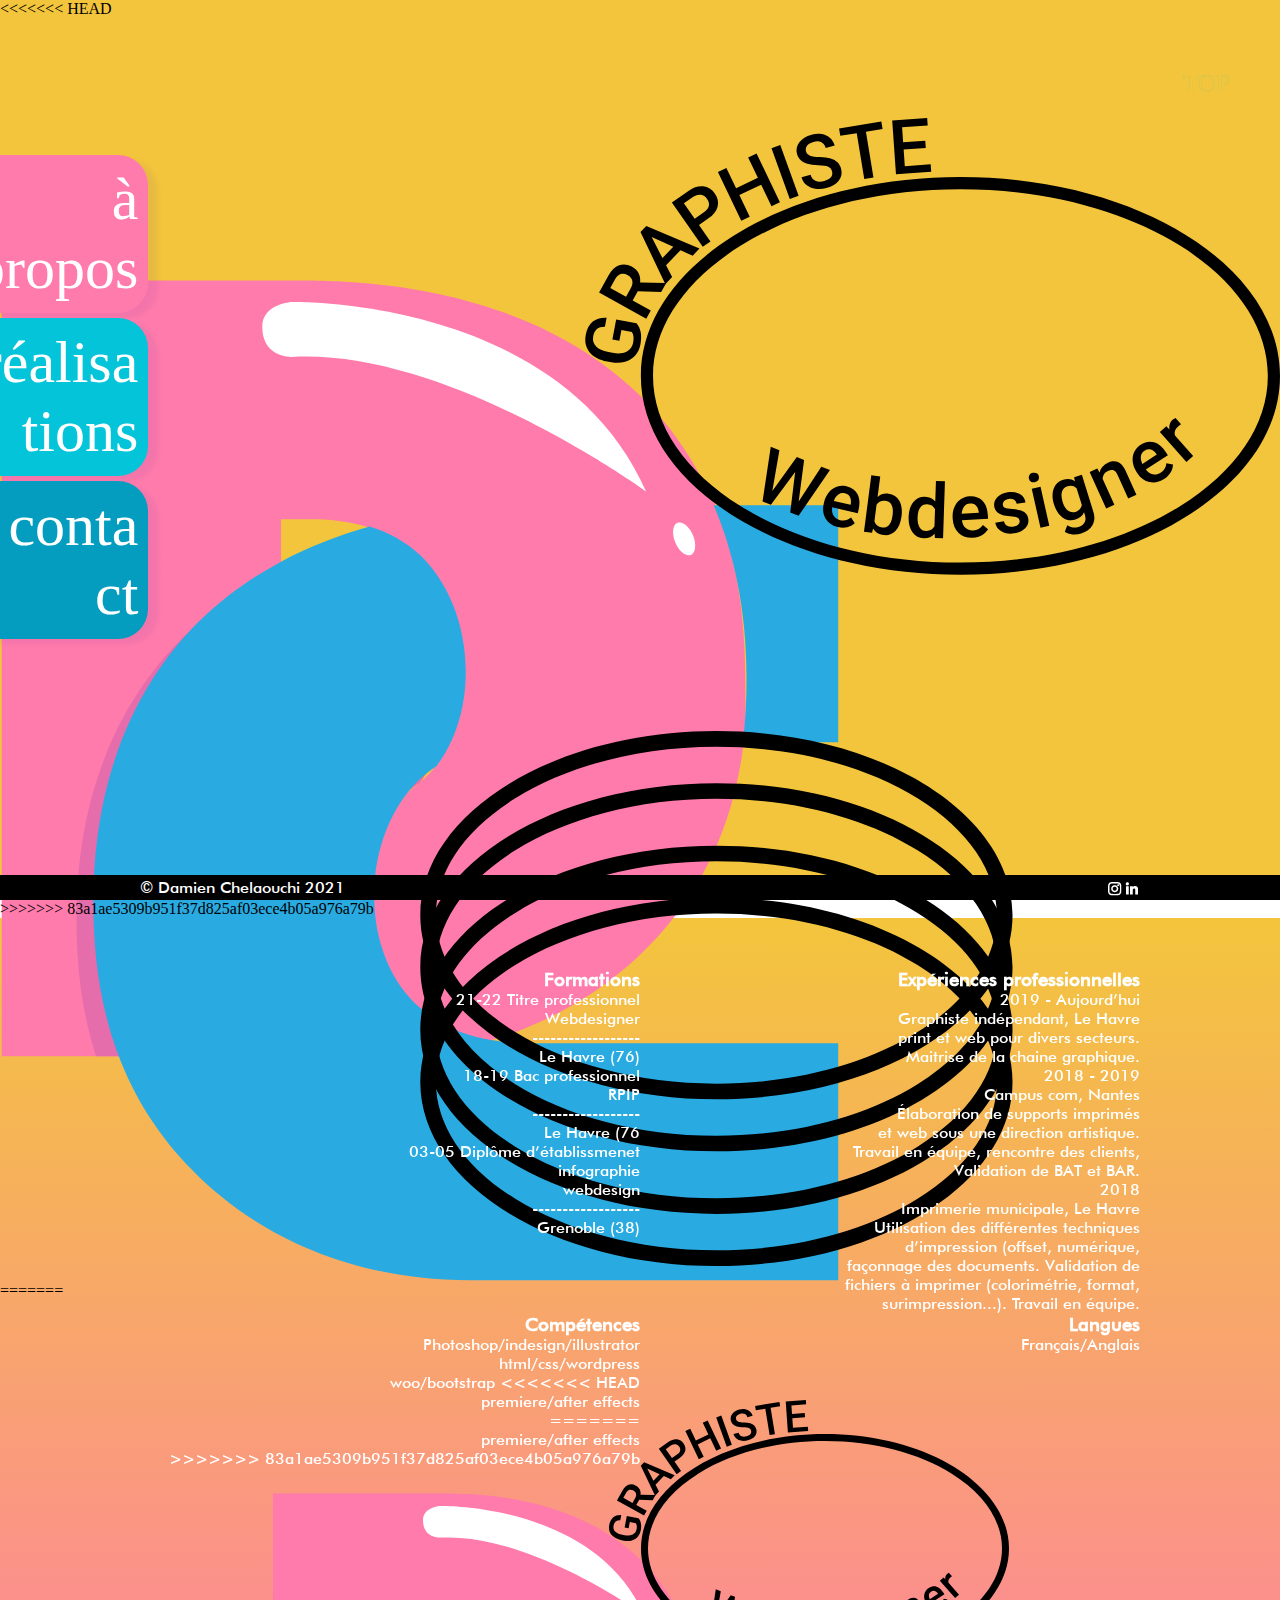
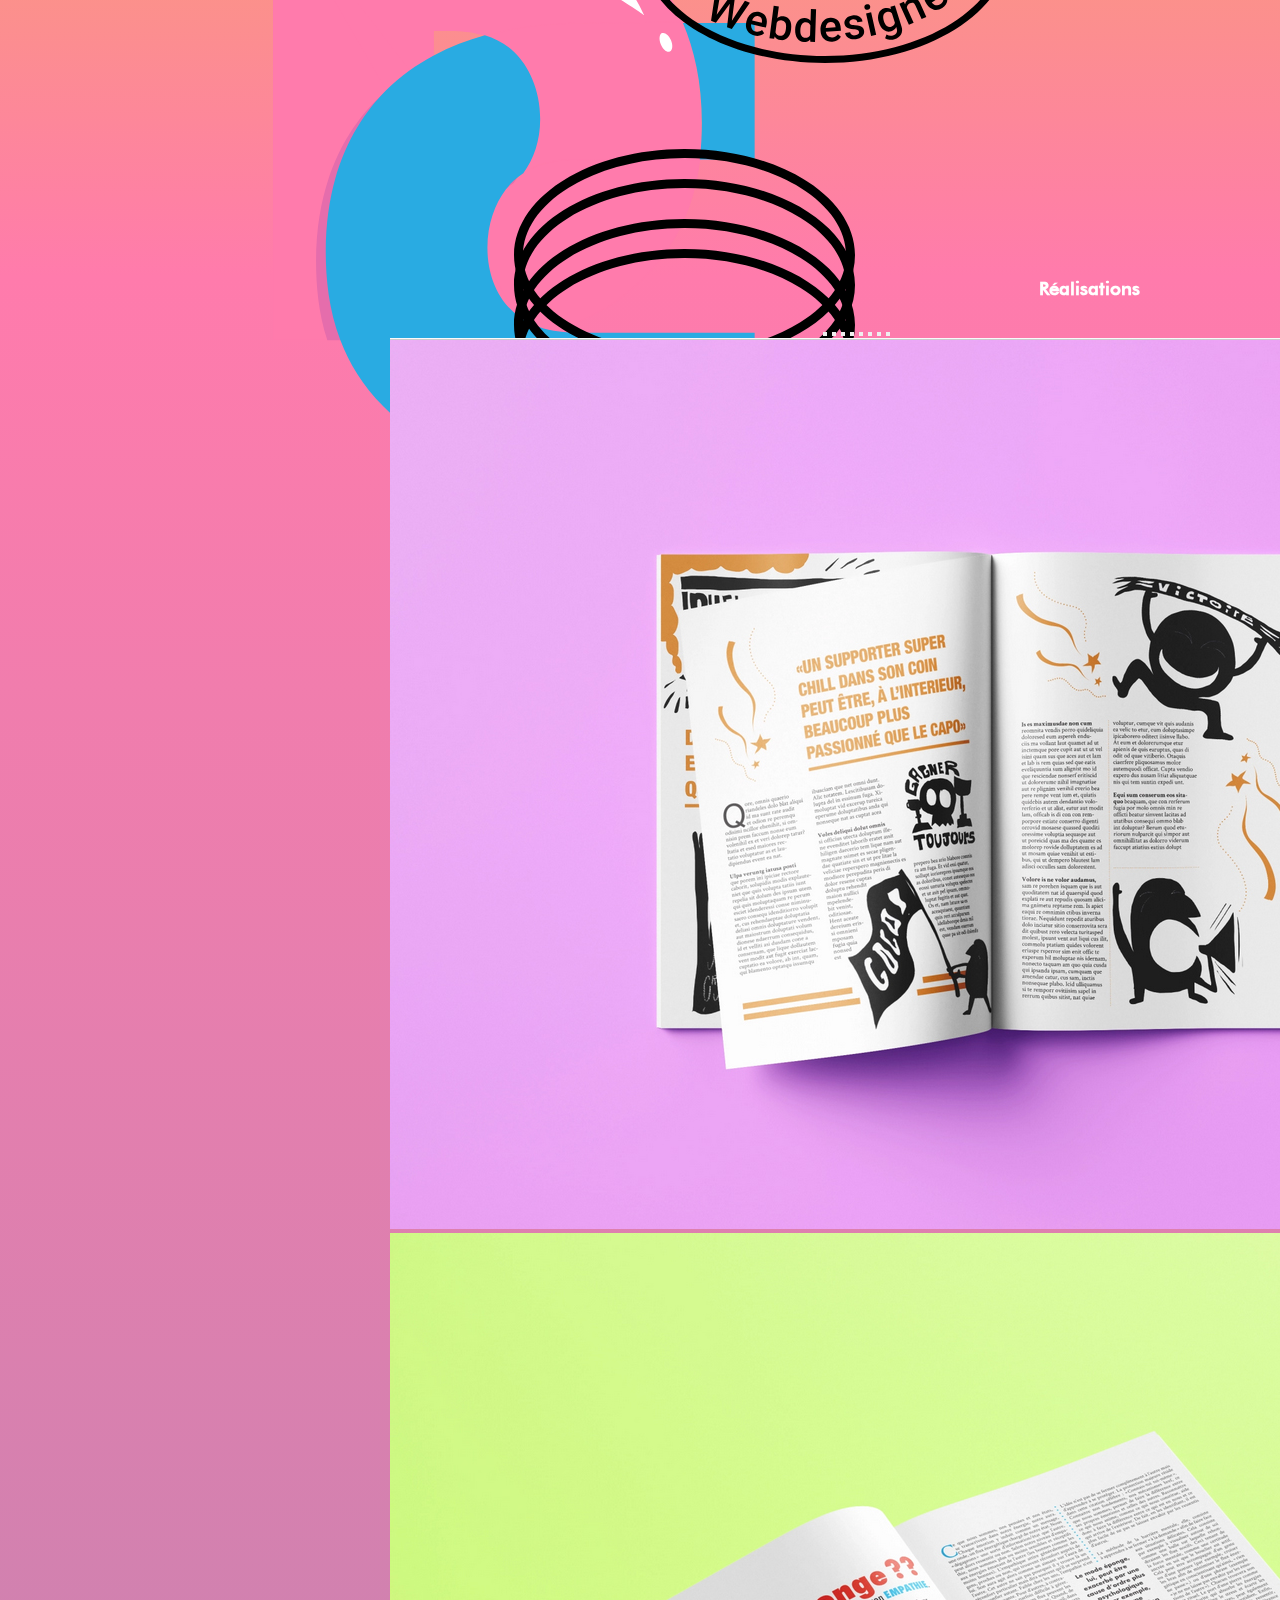
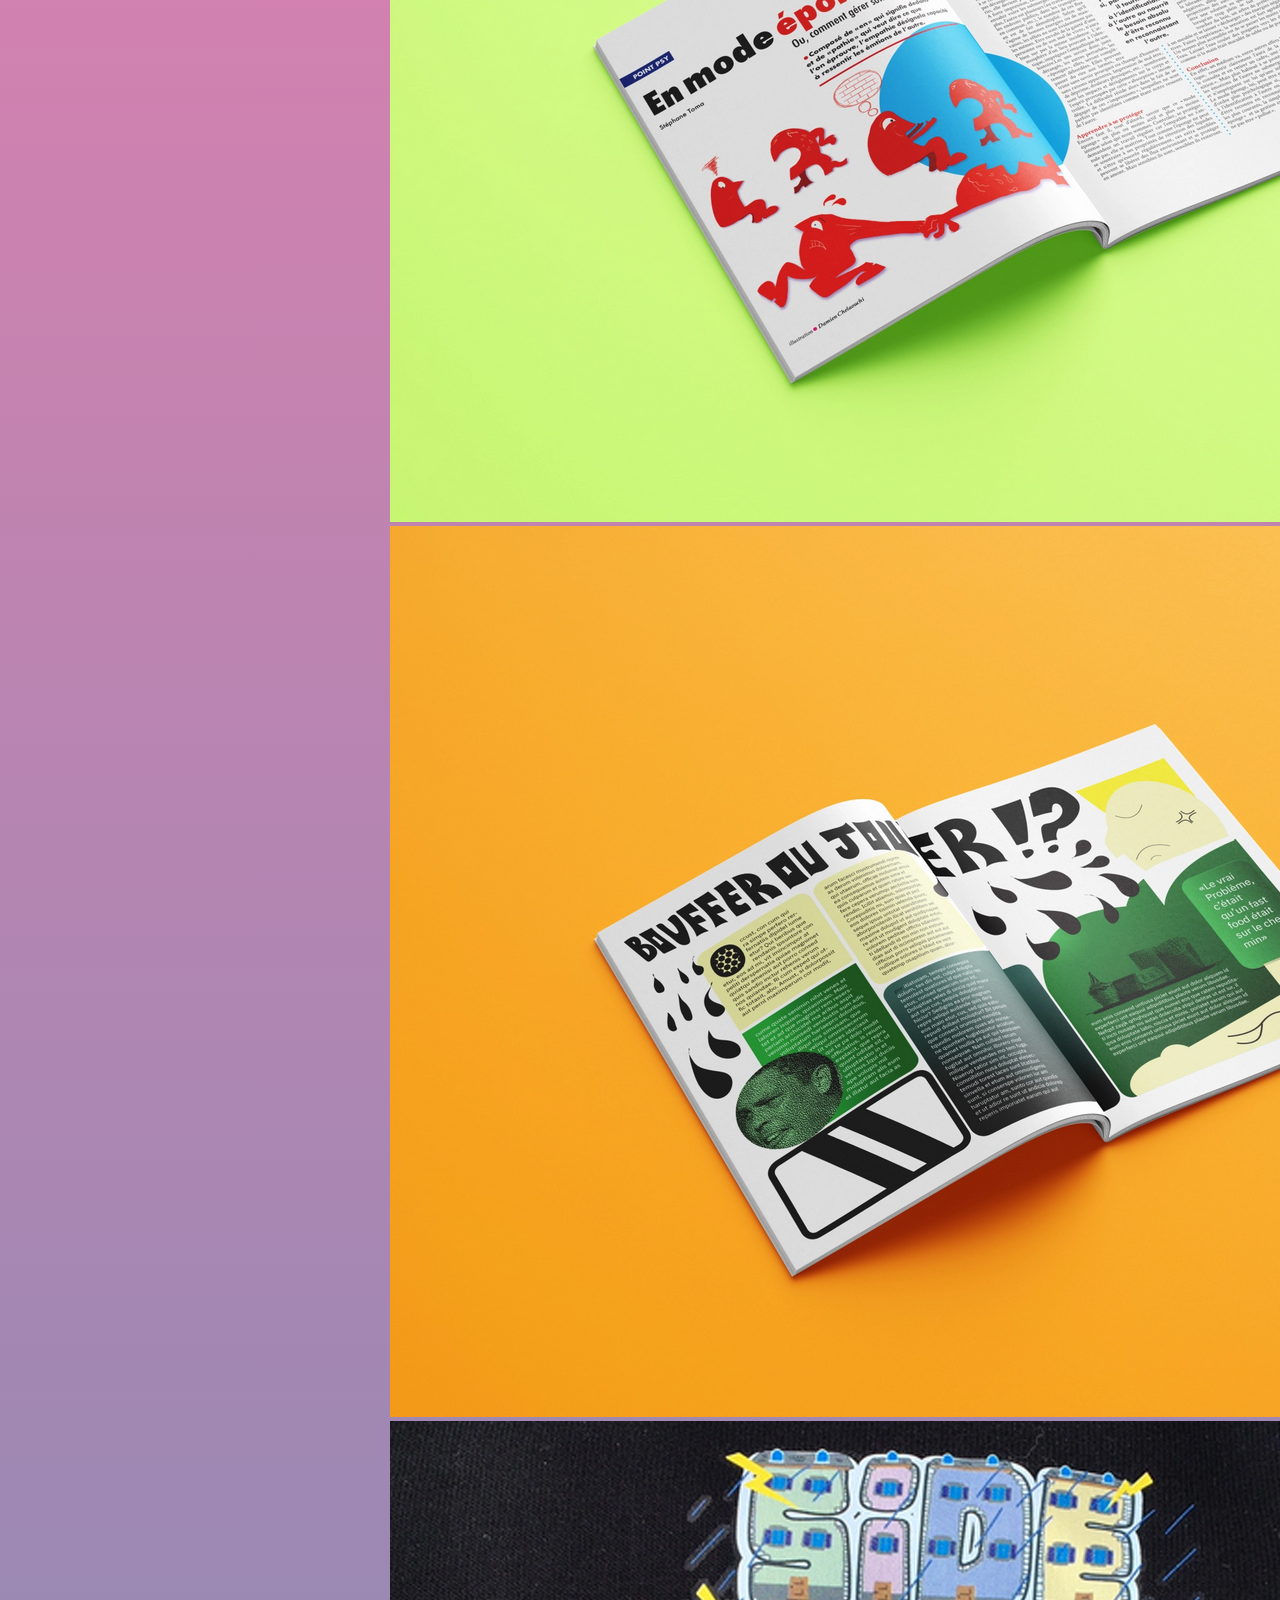
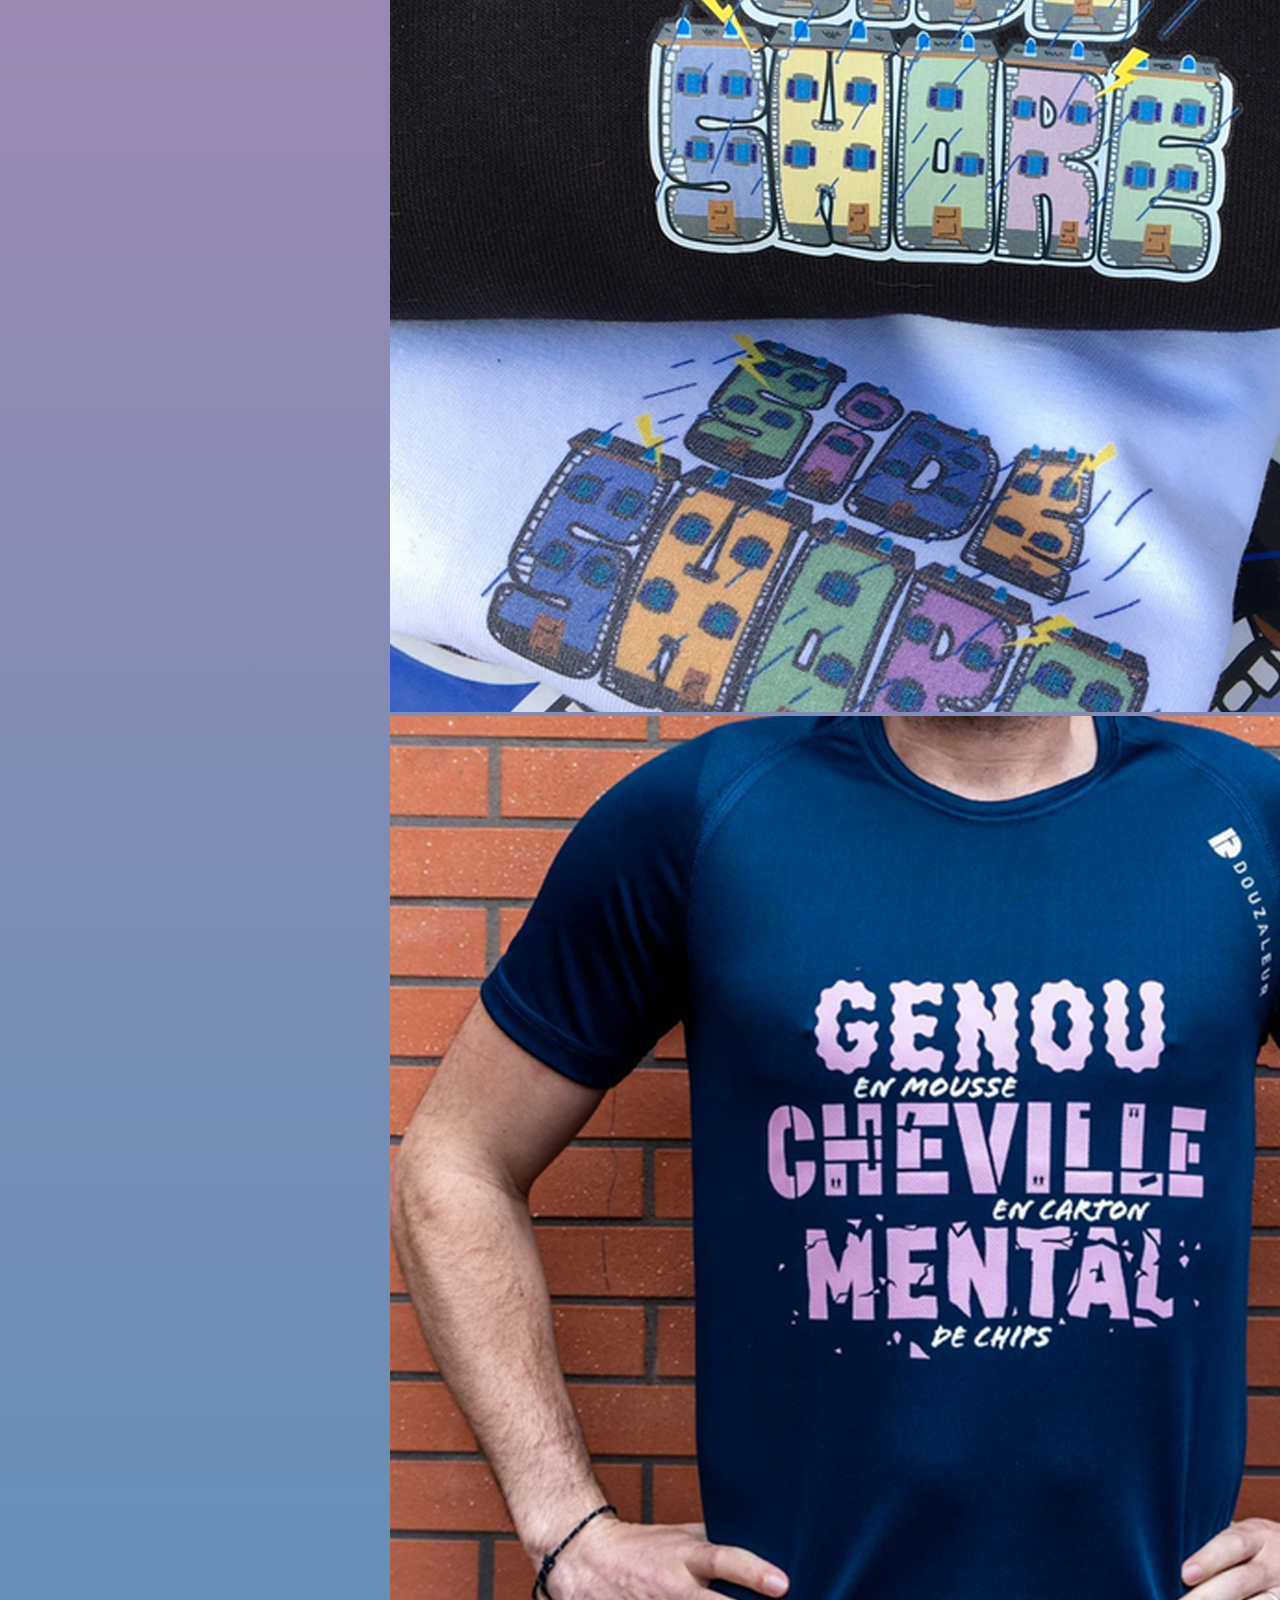
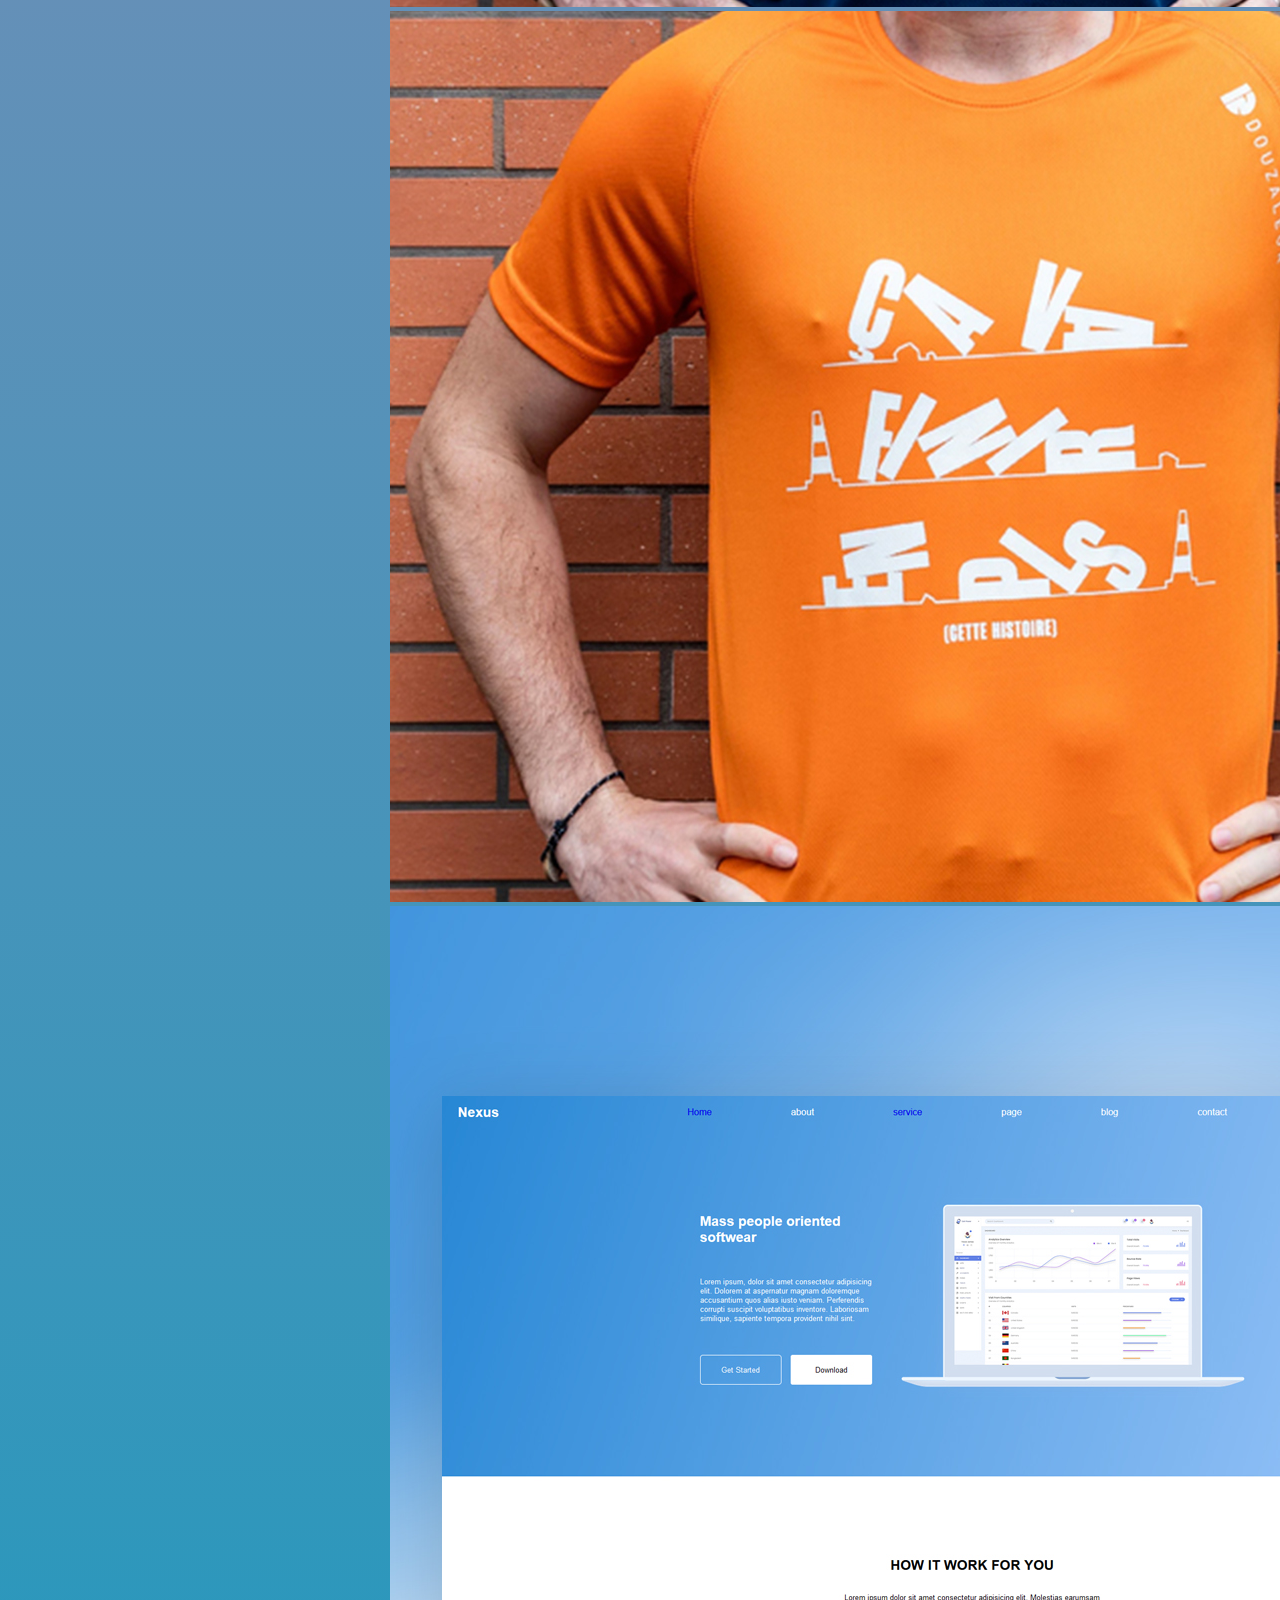
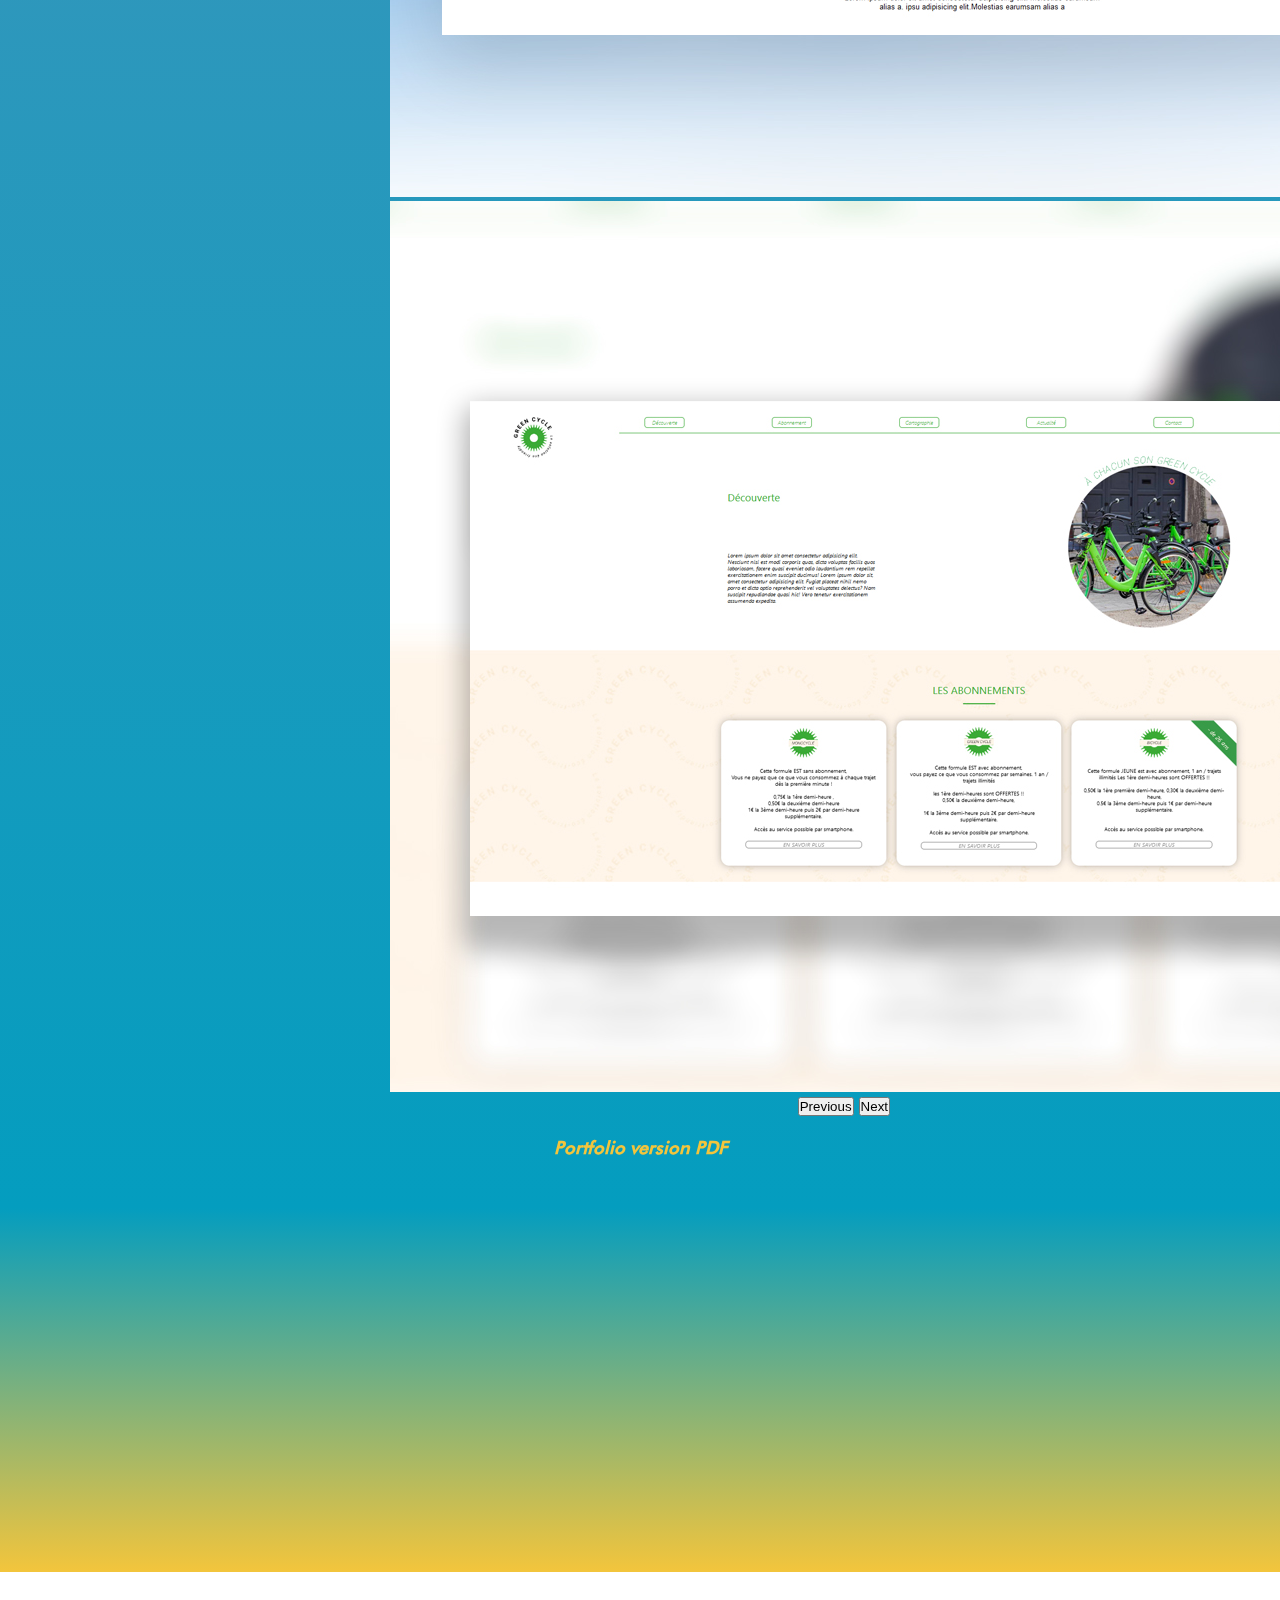
==== commit 56ef4c91: "oui" ====
--- a/index.html
+++ b/index.html
@@ -34,17 +34,124 @@
                     </div>
                     <div class="btn_link">
                         <a href="#contact">
-                            <p>conta<br>ct</p>
+                            <p>conta<br>ct</p> 
                         </a>
                     </div>
                 </ul>
             </div>
         </nav>
         <header>
-            
+<<<<<<< HEAD
             <svg id="eToH7XqYxFn1" xmlns="http://www.w3.org/2000/svg" xmlns:xlink="http://www.w3.org/1999/xlink" viewBox="0 0 737 670" shape-rendering="geometricPrecision" text-rendering="geometricPrecision"><style><![CDATA[#eToH7XqYxFn22_to {animation: eToH7XqYxFn22_to__to 3000ms linear infinite normal forwards}@keyframes eToH7XqYxFn22_to__to { 0% {transform: translate(412.5px,555px)} 53.333333% {transform: translate(412.5px,499px)} 100% {transform: translate(412.5px,555px)}} #eToH7XqYxFn23_to {animation: eToH7XqYxFn23_to__to 3000ms linear infinite normal forwards}@keyframes eToH7XqYxFn23_to__to { 0% {transform: translate(412.5px,525px)} 30% {transform: translate(412.5px,502px)} 100% {transform: translate(412.5px,525px)}} #eToH7XqYxFn24_to {animation: eToH7XqYxFn24_to__to 3000ms linear infinite normal forwards}@keyframes eToH7XqYxFn24_to__to { 0% {transform: translate(0px,4px)} 56.666667% {transform: translate(0px,-23px)} 100% {transform: translate(0px,4px)}} #eToH7XqYxFn25_to {animation: eToH7XqYxFn25_to__to 3000ms linear infinite normal forwards}@keyframes eToH7XqYxFn25_to__to { 0% {transform: translate(0px,4px)} 36.666667% {transform: translate(0px,1px)} 100% {transform: translate(0px,4px)}} #eToH7XqYxFn35_to {animation: eToH7XqYxFn35_to__to 3000ms linear infinite normal forwards}@keyframes eToH7XqYxFn35_to__to { 0% {transform: translate(553px,148.5px)} 40% {transform: translate(540px,136.5px)} 100% {transform: translate(553px,148.5px)}}]]></style><path id="eToH7XqYxFn2" d="M304.963,359.431C289.274,359.431,268.887,361.759,251.284,373.205C248.5,376.89,245.425,380.164,242.132,383.025C239.469,385.378,236.733,387.487,233.948,389.306C233.101,389.864,232.277,390.397,231.43,390.906C211.237,403.274,189.179,403.734,173.344,403.734L161.311,403.734L161.311,230.523L178.671,230.523C188.792,230.523,200.85,231.493,212.859,235.251C253.173,223.975,290.581,222.981,310.968,222.981L410.917,222.981C399.44,196.137,384.235,176.132,369.707,161.607C304.939,97.3464,210.075,94,172.666,94L1,94L1,540.233L212.738,540.233C228.549,540.233,243.27,538.875,256.926,536.474C265.618,534.971,273.899,533.006,281.719,530.727C324.357,518.311,354.26,495.954,372.395,477.33C409.028,440.666,423.047,397.963,427.769,359.431L304.963,359.431Z" transform="matrix(1 0 0 1 0 0.000001)" fill="rgb(255,123,172)" stroke="none" stroke-width="1"/><path id="eToH7XqYxFn3" d="M0.5,93.5L172.666,93.5C210.077,93.5,305.134,96.8358,370.06,161.252L370.061,161.253C384.628,175.818,399.872,195.875,411.377,222.785L411.674,223.481L310.968,223.481C290.597,223.481,253.242,224.475,212.994,235.733L212.851,235.773L212.71,235.728C200.766,231.99,188.763,231.023,178.671,231.023L161.811,231.023L161.811,403.234L173.344,403.234C189.178,403.234,211.107,402.767,231.169,390.48L231.172,390.478C232.011,389.974,232.827,389.445,233.673,388.888L233.675,388.887C236.437,387.083,239.154,384.989,241.801,382.651L241.804,382.648C245.071,379.809,248.122,376.561,250.885,372.903L250.938,372.833L251.012,372.785C268.733,361.262,289.235,358.931,304.963,358.931L428.334,358.931L428.265,359.492C423.534,398.1,409.483,440.917,372.751,477.681C354.565,496.356,324.591,518.764,281.859,531.207C274.022,533.491,265.724,535.46,257.012,536.966M1.5,94.5L1.5,539.733L212.738,539.733C228.52,539.733,243.212,538.377,256.839,535.982L256.84,535.981C265.513,534.481,273.776,532.521,281.579,530.247C324.122,517.859,353.952,495.553,372.037,476.982L372.041,476.977C408.397,440.59,422.424,398.239,427.203,359.931L304.963,359.931C289.334,359.931,269.097,362.249,251.63,373.576C248.84,377.26,245.76,380.535,242.463,383.4C239.784,385.767,237.028,387.891,234.222,389.725C233.374,390.283,232.545,390.82,231.689,391.334M369.354,161.961C304.743,97.857,210.072,94.5,172.666,94.5L1.5,94.5" transform="matrix(1 0 0 1 0 0.000001)" clip-rule="evenodd" fill="rgb(255,123,172)" fill-rule="evenodd" stroke="none" stroke-width="1"/><path id="eToH7XqYxFn4" d="M428.591,323.076C428.591,334.57,429.318,347.349,427.768,360.153L303.244,359.716C287.505,359.716,268.959,360.783,251.284,372.229C261.622,358.698,266.32,341.166,266.32,319.075C266.32,290.315,254.915,266.212,240.17,252.171C231.26,243.854,224.65,238.689,214.384,235.512C254.843,224.236,288.789,223.242,309.248,223.242L410.916,221.981C422.224,248.243,428.591,282.362,428.591,323.076Z" fill="rgb(255,123,172)" stroke="none" stroke-width="1"/><path id="eToH7XqYxFn5" d="M411.244,221.477L411.376,221.783C422.717,248.124,429.091,282.313,429.091,323.076C429.091,325.787,429.132,328.575,429.174,331.422C429.308,340.608,429.451,350.409,428.265,360.213L428.211,360.654L303.244,360.216C303.243,360.216,303.242,360.216,303.242,360.216C287.522,360.216,269.102,361.286,251.555,372.649L249.137,374.214L250.886,371.925C261.137,358.509,265.82,341.097,265.82,319.075C265.82,290.443,254.465,266.475,239.827,252.535C230.934,244.234,224.392,239.132,214.236,235.99L212.611,235.487L214.25,235.031C254.769,223.738,288.765,222.742,309.245,222.742C309.246,222.742,309.247,222.742,309.248,222.742L411.244,221.477ZM410.589,222.485L309.254,223.742L309.248,223.742C289.08,223.742,255.81,224.709,216.12,235.552C225.607,238.797,232.048,243.906,240.511,251.806L240.515,251.809C255.366,265.951,266.82,290.188,266.82,319.075C266.82,340.117,262.571,357.095,253.214,370.438C270.347,360.195,288.136,359.216,303.244,359.216L303.245,359.216L427.324,359.651C428.445,350.069,428.306,340.518,428.174,331.483C428.132,328.624,428.091,325.816,428.091,323.076C428.091,282.568,421.78,248.628,410.589,222.485Z" clip-rule="evenodd" fill="rgb(255,123,172)" fill-rule="evenodd" stroke="none" stroke-width="1"/><path id="eToH7XqYxFn6" d="M482.634,222.981L482.634,359.455L427.769,359.455C429.318,346.652,429.851,334.309,429.851,322.815C429.851,282.101,422.176,249.267,410.917,222.981L482.634,222.981Z" fill="rgb(41,171,226)" stroke="none" stroke-width="1"/><path id="eToH7XqYxFn7" d="M231.793,521.682C239.784,528.739,248.355,533.419,256.926,536.498C243.27,538.899,228.549,540.257,212.738,540.257L55.333,540.257C46.3744,512.637,44.0742,485.284,44.0742,461.472C44.0742,379.17,75.502,329.023,104.218,300.239C118.842,285.762,134.968,274.365,151.626,265.441C154.846,263.72,158.066,262.071,161.311,260.543C175.233,253.875,189.373,248.807,203.174,244.951C213.392,248.128,223.561,253.293,232.447,261.61C247.144,275.65,258.5,299.754,258.5,328.513C258.5,350.604,251.89,369.398,241.599,382.929C238.21,385.111,234.917,387.657,231.793,390.567C231.672,390.688,231.551,390.81,231.43,390.931C228.912,393.331,226.515,396.047,224.263,399.03C213.392,413.361,205.741,433.852,205.741,457.47C205.741,485.527,216.419,508.321,231.793,521.682Z" fill="rgb(229,109,172)" stroke="none" stroke-width="1"/><path id="eToH7XqYxFn8" d="M482.635,532.715L482.635,669.19L270.872,669.19C190.051,669.19,137.946,633.737,111.24,606.311C90.538,585.603,77.0759,562.978,68.4078,540.257C56.6406,509.388,53.7593,478.373,53.7593,451.772C53.7593,369.47,85.1871,319.323,113.903,290.539C128.527,276.063,144.653,264.665,161.311,255.742C178.308,246.6,195.838,240.004,212.859,235.251C223.077,238.428,233.246,243.593,242.132,251.91C256.829,265.951,268.185,290.054,268.185,318.814C268.185,340.905,261.575,359.698,251.285,373.229C247.895,375.411,244.602,377.957,241.478,380.867C238.839,383.365,236.321,386.202,233.948,389.33C223.077,403.661,215.426,424.152,215.426,447.771C215.426,475.851,226.104,498.621,241.478,511.982C254.214,523.234,268.403,528.399,281.72,530.751C292.155,532.594,302.058,532.715,310.29,532.715L482.635,532.715Z" fill="rgb(41,171,226)" stroke="none" stroke-width="1"/><path id="eToH7XqYxFn9" d="M168.067,106.011C168.067,106.011,322.304,102.627,372,215C372,215,258.332,132.556,168.067,137.62C168.067,137.62,151,138.34,151,120.244C151,106.995,168.067,106.011,168.067,106.011Z" fill="rgb(255,255,255)" stroke="none" stroke-width="1"/><path id="eToH7XqYxFn10" d="M399.005,240.227C401.135,245.322,400.589,250.403,397.787,251.574C394.984,252.745,390.986,249.564,388.856,244.468C386.726,239.372,387.272,234.292,390.075,233.121C392.877,231.949,396.876,235.131,399.005,240.227Z" fill="rgb(255,255,255)" stroke="none" stroke-width="1"/><path id="eToH7XqYxFn11" d="M459.876,220.783L472.917,200.773L477.901,202.74L459.815,229.023L455.008,227.127L457.84,203.848L443.886,222.74L439.061,220.836L443.8,189.288L448.784,191.256L444.697,214.753L458.794,195.206L463.005,196.868L459.876,220.783Z" fill="rgb(0,0,0)" stroke="none" stroke-width="1"/><path id="eToH7XqYxFn12" d="M482.5,235.54C479.299,234.79,476.939,233.176,475.42,230.692C473.9,228.212,473.535,225.295,474.319,221.94L474.466,221.319C474.99,219.072,475.895,217.169,477.173,215.604C478.451,214.04,479.989,212.951,481.788,212.333C483.586,211.715,485.445,211.632,487.371,212.08C490.433,212.796,492.574,214.327,493.788,216.671C495.002,219.016,495.191,221.974,494.354,225.551L493.879,227.59L479.179,224.153C478.896,226.045,479.175,227.658,480.008,228.996C480.841,230.334,482.086,231.194,483.737,231.578C486.052,232.121,488.155,231.623,490.048,230.093L492.163,233.327C490.949,234.462,489.501,235.223,487.824,235.611C486.146,235.999,484.37,235.981,482.5,235.54ZM486.402,216.128C485.015,215.804,483.782,216.027,482.704,216.799C481.626,217.568,480.766,218.793,480.125,220.471L489.754,222.721L489.841,222.348C490.124,220.633,489.973,219.246,489.385,218.198C488.796,217.146,487.805,216.456,486.402,216.128Z" fill="rgb(0,0,0)" stroke="none" stroke-width="1"/><path id="eToH7XqYxFn13" d="M519.041,229.637C518.578,233.195,517.417,235.92,515.554,237.816C513.692,239.712,511.373,240.481,508.591,240.119C505.906,239.772,503.946,238.532,502.698,236.403L502.121,238.845L497.461,238.238L501.687,205.722L506.834,206.389L505.299,218.201C507.011,216.645,509.118,216.027,511.633,216.355C514.427,216.716,516.489,218.039,517.816,220.323C519.14,222.604,519.562,225.608,519.079,229.336L519.041,229.637ZM513.952,228.525C514.276,226.041,514.08,224.123,513.367,222.766C512.655,221.409,511.463,220.625,509.797,220.406C507.565,220.116,505.872,220.885,504.715,222.717L503.486,232.159C504.145,234.269,505.597,235.468,507.84,235.758C509.45,235.969,510.77,235.528,511.803,234.443C512.836,233.357,513.522,231.601,513.865,229.177L513.952,228.525Z" transform="matrix(1 0 0 1 0.000001 0)" fill="rgb(0,0,0)" stroke="none" stroke-width="1"/><path id="eToH7XqYxFn14" d="M523.166,229.558C523.283,226.004,524.203,223.173,525.922,221.074C527.645,218.974,529.892,217.968,532.667,218.058C535.113,218.137,537.063,219.057,538.514,220.813L538.903,208.993L544.09,209.163L543.012,241.936L538.318,241.781L538.141,239.384C536.527,241.212,534.427,242.083,531.837,241.996C529.134,241.906,526.981,240.749,525.383,238.517C523.784,236.286,523.041,233.297,523.166,229.558ZM528.338,230.176C528.259,232.524,528.651,234.371,529.515,235.717C530.374,237.062,531.637,237.763,533.304,237.816C535.423,237.884,537.006,236.991,538.05,235.133L538.375,225.276C537.481,223.395,535.977,222.419,533.854,222.351C532.176,222.295,530.857,222.92,529.903,224.217C528.945,225.514,528.425,227.5,528.338,230.176Z" fill="rgb(0,0,0)" stroke="none" stroke-width="1"/><path id="eToH7XqYxFn15" d="M560.264,241.661C556.981,241.853,554.259,240.975,552.098,239.026C549.938,237.077,548.758,234.386,548.558,230.945L548.52,230.304C548.385,228.001,548.709,225.921,549.493,224.055C550.277,222.193,551.438,220.708,552.988,219.607C554.534,218.507,556.294,217.896,558.27,217.779C561.411,217.595,563.895,218.458,565.727,220.361C567.556,222.265,568.578,225.05,568.793,228.714L568.913,230.802L553.84,231.68C554.108,233.576,554.832,235.042,556.012,236.086C557.192,237.13,558.628,237.601,560.321,237.503C562.692,237.364,564.57,236.293,565.95,234.288L568.898,236.791C568.054,238.223,566.885,239.365,565.388,240.213C563.891,241.065,562.183,241.548,560.264,241.661ZM558.496,221.94C557.075,222.023,555.955,222.589,555.141,223.633C554.323,224.677,553.848,226.098,553.708,227.888L563.578,227.312L563.556,226.927C563.341,225.201,562.802,223.916,561.942,223.075C561.083,222.234,559.929,221.854,558.496,221.94Z" fill="rgb(0,0,0)" stroke="none" stroke-width="1"/><path id="eToH7XqYxFn16" d="M587.082,231.895C586.943,230.979,586.464,230.342,585.638,229.976C584.812,229.611,583.5,229.377,581.698,229.275C579.896,229.173,578.369,228.928,577.118,228.54C574.369,227.688,572.816,226.087,572.465,223.735C572.167,221.763,572.752,219.992,574.214,218.42C575.677,216.848,577.687,215.868,580.251,215.484C582.98,215.073,585.291,215.416,587.176,216.513C589.061,217.61,590.166,219.238,590.49,221.39L585.359,222.163C585.212,221.179,584.722,220.414,583.893,219.867C583.063,219.325,582.041,219.144,580.831,219.325C579.704,219.494,578.825,219.894,578.192,220.519C577.559,221.149,577.31,221.899,577.442,222.77C577.562,223.557,577.985,224.119,578.712,224.458C579.44,224.794,580.842,225.035,582.924,225.174C585.005,225.314,586.664,225.604,587.904,226.045C589.144,226.486,590.106,227.093,590.792,227.866C591.478,228.642,591.912,229.641,592.096,230.866C592.406,232.92,591.806,234.714,590.294,236.244C588.782,237.775,586.649,238.747,583.889,239.162C582.015,239.444,580.296,239.358,578.731,238.902C577.167,238.446,575.885,237.688,574.889,236.629C573.894,235.57,573.295,234.356,573.091,232.992L578.075,232.242C578.328,233.44,578.927,234.303,579.87,234.831C580.812,235.359,581.981,235.517,583.376,235.306C584.726,235.102,585.717,234.692,586.343,234.07C586.958,233.448,587.21,232.724,587.082,231.895Z" transform="matrix(1 0 0 1 0 0.000001)" fill="rgb(0,0,0)" stroke="none" stroke-width="1"/><path id="eToH7XqYxFn17" d="M592.435,207.644C592.262,206.867,592.364,206.166,592.741,205.541C593.118,204.915,593.766,204.5,594.683,204.297C595.599,204.093,596.364,204.191,596.982,204.591C597.601,204.99,597.993,205.582,598.166,206.359C598.336,207.124,598.23,207.814,597.842,208.432C597.454,209.05,596.805,209.464,595.885,209.668C594.969,209.872,594.207,209.777,593.6,209.382C592.997,208.99,592.609,208.409,592.435,207.644ZM604.172,234.839L599.109,235.973L594.06,213.433L599.124,212.299L604.172,234.839Z" fill="rgb(0,0,0)" stroke="none" stroke-width="1"/><path id="eToH7XqYxFn18" d="M606.849,222.351C605.786,218.925,605.74,215.94,606.717,213.396C607.693,210.852,609.511,209.163,612.176,208.334C614.691,207.554,616.942,207.814,618.929,209.121L618.461,206.83L622.929,205.443L629.576,226.829C630.477,229.724,630.284,232.287,629.003,234.518C627.721,236.75,625.549,238.34,622.491,239.29C620.874,239.791,619.189,239.946,617.436,239.754C615.682,239.561,614.238,239.045,613.096,238.204L614.517,234.499C616.602,235.834,618.759,236.154,620.987,235.464C622.631,234.952,623.792,234.104,624.467,232.92C625.142,231.733,625.21,230.278,624.674,228.552L624.211,227.063C623.276,229.098,621.62,230.481,619.241,231.22C616.659,232.023,614.227,231.654,611.954,230.108C609.68,228.567,607.976,225.981,606.849,222.351ZM611.916,221.247C612.606,223.463,613.598,225.065,614.898,226.056C616.199,227.048,617.647,227.293,619.253,226.795C621.251,226.173,622.465,224.858,622.899,222.845L619.882,213.139C618.423,211.76,616.697,211.379,614.698,212.001C613.066,212.506,611.999,213.546,611.498,215.118C610.996,216.69,611.136,218.733,611.916,221.247Z" fill="rgb(0,0,0)" stroke="none" stroke-width="1"/><path id="eToH7XqYxFn19" d="M631.838,201.76L633.079,204.127C633.784,201.542,635.397,199.676,637.927,198.53C642.308,196.544,645.679,198.04,648.031,203.023L654.335,216.924L649.607,219.065L643.424,205.435C642.817,204.101,642.082,203.242,641.215,202.861C640.348,202.48,639.258,202.59,637.95,203.181C636.042,204.044,635.016,205.552,634.862,207.697L641.652,222.668L636.924,224.809L627.382,203.773L631.838,201.76Z" fill="rgb(0,0,0)" stroke="none" stroke-width="1"/><path id="eToH7XqYxFn20" d="M670.244,207.927C667.481,209.706,664.68,210.279,661.841,209.645C659.002,209.012,656.649,207.244,654.783,204.35L654.436,203.811C653.188,201.873,652.445,199.898,652.208,197.893C651.97,195.888,652.257,194.022,653.064,192.3C653.867,190.581,655.103,189.183,656.766,188.112C659.409,186.408,661.999,185.937,664.529,186.695C667.059,187.452,669.317,189.375,671.308,192.462L672.442,194.222L659.752,202.397C660.917,203.916,662.27,204.84,663.812,205.168C665.354,205.496,666.836,205.202,668.261,204.286C670.259,202.997,671.368,201.142,671.583,198.719L675.379,199.446C675.349,201.108,674.893,202.676,674.007,204.154C673.113,205.627,671.862,206.886,670.244,207.927ZM659.005,191.625C657.81,192.398,657.113,193.438,656.917,194.75C656.721,196.061,657.003,197.531,657.761,199.156L666.071,193.804L665.863,193.479C664.827,192.081,663.726,191.229,662.564,190.92C661.399,190.611,660.212,190.845,659.005,191.625Z" fill="rgb(0,0,0)" stroke="none" stroke-width="1"/><path id="eToH7XqYxFn21" d="M680.044,176.333C679.456,176.699,678.89,177.121,678.347,177.604C676.564,179.175,675.964,180.917,676.553,182.832L687.004,194.682L683.113,198.112L667.832,180.785L671.549,177.509L673.355,179.364C672.967,177.031,673.608,175.131,675.271,173.661C675.825,173.171,676.353,172.843,676.847,172.67L680.044,176.333Z" fill="rgb(0,0,0)" stroke="none" stroke-width="1"/><g id="eToH7XqYxFn22_to" transform="translate(412.5,555)"><path id="eToH7XqYxFn22" d="M528.31,622.31C557.657,604.065,574,580.025,574,555C574,529.975,557.657,505.935,528.31,487.69C499.096,469.528,458.174,458,412.5,458C366.826,458,325.904,469.528,296.69,487.69C267.343,505.935,251,529.975,251,555C251,580.025,267.343,604.065,296.69,622.31C325.904,640.472,366.826,652,412.5,652C458.174,652,499.096,640.472,528.31,622.31ZM412.5,661C506.665,661,583,613.542,583,555C583,496.458,506.665,449,412.5,449C318.335,449,242,496.458,242,555C242,613.542,318.335,661,412.5,661Z" transform="translate(-412.5,-555)" clip-rule="evenodd" fill="rgb(0,0,0)" fill-rule="evenodd" stroke="none" stroke-width="1"/></g><g id="eToH7XqYxFn23_to" transform="translate(412.5,525)"><path id="eToH7XqYxFn23" d="M528.31,592.31C557.657,574.065,574,550.025,574,525C574,499.975,557.657,475.935,528.31,457.69C499.096,439.528,458.174,428,412.5,428C366.826,428,325.904,439.528,296.69,457.69C267.343,475.935,251,499.975,251,525C251,550.025,267.343,574.065,296.69,592.31C325.904,610.472,366.826,622,412.5,622C458.174,622,499.096,610.472,528.31,592.31ZM412.5,631C506.665,631,583,583.542,583,525C583,466.458,506.665,419,412.5,419C318.335,419,242,466.458,242,525C242,583.542,318.335,631,412.5,631Z" transform="translate(-412.5,-525)" clip-rule="evenodd" fill="rgb(0,0,0)" fill-rule="evenodd" stroke="none" stroke-width="1"/></g><g id="eToH7XqYxFn24_to" transform="translate(0,4)"><path id="eToH7XqYxFn24" d="M528.31,552.31C557.657,534.065,574,510.025,574,485C574,459.975,557.657,435.935,528.31,417.69C499.096,399.528,458.174,388,412.5,388C366.826,388,325.904,399.528,296.69,417.69C267.343,435.935,251,459.975,251,485C251,510.025,267.343,534.065,296.69,552.31C325.904,570.472,366.826,582,412.5,582C458.174,582,499.096,570.472,528.31,552.31ZM412.5,591C506.665,591,583,543.542,583,485C583,426.458,506.665,379,412.5,379C318.335,379,242,426.458,242,485C242,543.542,318.335,591,412.5,591Z" transform="translate(0,0)" clip-rule="evenodd" fill="rgb(0,0,0)" fill-rule="evenodd" stroke="none" stroke-width="1"/></g><g id="eToH7XqYxFn25_to" transform="translate(0,4)"><path id="eToH7XqYxFn25" d="M528.31,522.31C557.657,504.065,574,480.025,574,455C574,429.975,557.657,405.935,528.31,387.69C499.096,369.528,458.174,358,412.5,358C366.826,358,325.904,369.528,296.69,387.69C267.343,405.935,251,429.975,251,455C251,480.025,267.343,504.065,296.69,522.31C325.904,540.472,366.826,552,412.5,552C458.174,552,499.096,540.472,528.31,522.31ZM412.5,561C506.665,561,583,513.542,583,455C583,396.458,506.665,349,412.5,349C318.335,349,242,396.458,242,455C242,513.542,318.335,561,412.5,561Z" transform="translate(0,0)" clip-rule="evenodd" fill="rgb(0,0,0)" fill-rule="evenodd" stroke="none" stroke-width="1"/></g><path id="eToH7XqYxFn26" d="M366.494,118.186C367.727,119.562,368.534,121.3,368.907,123.395C369.28,125.495,369.235,127.786,368.768,130.278C368.289,132.837,367.282,134.993,365.752,136.749C364.221,138.506,362.272,139.712,359.912,140.379C357.548,141.043,354.924,141.125,352.032,140.628L349.638,140.179C345.019,139.312,341.622,137.533,339.439,134.835C337.26,132.136,336.54,128.812,337.283,124.85C337.92,121.45,339.27,118.91,341.332,117.225C343.394,115.54,346.045,114.794,349.283,114.979L348.307,120.184C344.518,120.082,342.275,121.869,341.585,125.547C341.14,127.926,341.656,129.893,343.134,131.454C344.616,133.014,347.006,134.122,350.313,134.786L352.661,135.227C355.96,135.845,358.652,135.63,360.737,134.578C362.822,133.527,364.096,131.767,364.564,129.29C365.073,126.576,364.82,124.53,363.802,123.154L357.819,122.031L356.639,128.325L352.609,127.571L354.78,115.989L366.494,118.186Z" fill="rgb(0,0,0)" stroke="none" stroke-width="1"/><path id="eToH7XqYxFn27" d="M367.218,99.7851L364.285,105.043L374.728,110.867L372.097,115.582L344.944,100.437L350.271,90.8899C352.02,87.7577,354.071,85.7337,356.428,84.814C358.784,83.8943,361.295,84.1808,363.957,85.662C365.774,86.676,367.048,87.9612,367.787,89.5217C368.523,91.0821,368.787,92.8272,368.572,94.7608L383.279,94.9719L383.52,95.1076L380.7,100.158L367.218,99.7851ZM360.477,102.921L363.18,98.0739C364.066,96.4833,364.36,95.0171,364.059,93.6753C363.757,92.3335,362.909,91.2743,361.518,90.4979C360.062,89.6875,358.709,89.4727,357.45,89.8534C356.194,90.2378,355.093,91.2404,354.154,92.8687L351.376,97.8478L360.477,102.921Z" fill="rgb(0,0,0)" stroke="none" stroke-width="1"/><path id="eToH7XqYxFn28" d="M391.848,76.0846L383.516,84.7801L387,91.606L383.117,95.6617L368.786,65.6816L372.138,62.1801L402.729,75.1875L398.831,79.2582L391.848,76.0846ZM381.42,80.6754L387.652,74.1698L375.222,68.5048L381.42,80.6754Z" transform="matrix(1 0 0 1 0.000001 0)" fill="rgb(0,0,0)" stroke="none" stroke-width="1"/><path id="eToH7XqYxFn29" d="M402.474,61.6072L409.071,71.064L404.641,74.1547L386.857,48.66L396.615,41.8567C399.465,39.8703,402.244,39.0336,404.954,39.3502C407.665,39.6668,409.874,41.0463,411.575,43.4887C413.32,45.9915,413.856,48.5093,413.185,51.0422C412.514,53.575,410.7,55.8742,407.748,57.9322L402.474,61.6072ZM399.981,58.0377L405.305,54.3251C406.881,53.2245,407.827,52.0184,408.136,50.6992C408.449,49.38,408.118,48.0193,407.137,46.6171C406.176,45.2414,404.988,44.431,403.574,44.1973C402.161,43.9599,400.709,44.3443,399.22,45.3469L393.772,49.1463L399.981,58.0377Z" fill="rgb(0,0,0)" stroke="none" stroke-width="1"/><path id="eToH7XqYxFn30" d="M449.073,48.4754L444.22,50.8009L438.252,38.3664L425.716,44.3783L431.685,56.8128L426.813,59.1497L413.365,31.1221L418.236,28.7852L423.835,40.4508L436.371,34.4389L430.772,22.7733L435.624,20.4478L449.073,48.4754Z" fill="rgb(0,0,0)" stroke="none" stroke-width="1"/><path id="eToH7XqYxFn31" d="M459.829,44.8117L454.766,46.6398L444.209,17.4023L449.272,15.5742L459.829,44.8117Z" fill="rgb(0,0,0)" stroke="none" stroke-width="1"/><path id="eToH7XqYxFn32" d="M479.091,30.7376C478.733,29.4184,477.994,28.5289,476.874,28.0653C475.755,27.6017,473.885,27.3341,471.268,27.2624C468.652,27.1908,466.51,26.9006,464.836,26.3955C461.635,25.4193,459.66,23.5536,458.913,20.7908C458.257,18.3747,458.702,16.1132,460.248,14.0138C461.794,11.9144,464.143,10.4368,467.287,9.58125C469.376,9.01587,471.34,8.89526,473.183,9.2194C475.027,9.54355,476.611,10.2936,477.93,11.4621C479.25,12.6305,480.147,14.0779,480.615,15.8117L475.419,17.2214C474.993,15.6572,474.171,14.5641,472.946,13.9422C471.721,13.3203,470.197,13.26,468.373,13.7575C466.669,14.2211,465.443,14.941,464.701,15.9248C463.958,16.9085,463.762,18.0506,464.116,19.3585C464.414,20.4591,465.172,21.2355,466.39,21.6954C467.607,22.1552,469.477,22.4153,472,22.4756C474.522,22.5359,476.614,22.8148,478.269,23.3199C479.925,23.8212,481.24,24.5562,482.209,25.5249C483.182,26.4935,483.876,27.7449,484.29,29.2827C484.969,31.7817,484.551,34.0319,483.035,36.0258C481.519,38.0234,479.118,39.467,475.834,40.3566C473.662,40.9445,471.559,41.084,469.519,40.7749C467.479,40.4659,465.764,39.7384,464.369,38.6001C462.974,37.4581,462.024,35.9466,461.511,34.0658L466.725,32.6524C467.189,34.356,468.109,35.5207,469.489,36.1502C470.869,36.7796,472.61,36.806,474.714,36.2368C476.528,35.7469,477.791,35.0081,478.507,34.0243C479.223,33.0406,479.419,31.9475,479.091,30.7376Z" fill="rgb(0,0,0)" stroke="none" stroke-width="1"/><path id="eToH7XqYxFn33" d="M508.163,6.28322L498.594,7.85496L502.922,34.2316L497.632,35.0986L493.304,8.72187L483.822,10.2785L483.117,5.98168L507.458,1.99013L508.163,6.28322Z" fill="rgb(0,0,0)" stroke="none" stroke-width="1"/><path id="eToH7XqYxFn34" d="M533.05,17.3043L520.311,18.1976L520.982,27.7374L535.874,26.6933L536.176,30.9939L515.896,32.4149L513.721,1.4059L533.85,0L534.155,4.34586L519.414,5.37861L520.013,13.9384L532.753,13.0451L533.05,17.3043Z" fill="rgb(0,0,0)" stroke="none" stroke-width="1"/><g id="eToH7XqYxFn35_to" transform="translate(553,148.5)"><path id="eToH7XqYxFn35" d="M679.409,223.52C711.533,203.53,730,176.819,730,148.5C730,120.181,711.533,93.4696,679.409,73.4795C647.388,53.5533,602.714,41,553,41C503.286,41,458.612,53.5533,426.591,73.4795C394.467,93.4696,376,120.181,376,148.5C376,176.819,394.467,203.53,426.591,223.52C458.612,243.447,503.286,256,553,256C602.714,256,647.388,243.447,679.409,223.52ZM553,263C654.62,263,737,211.737,737,148.5C737,85.2634,654.62,34,553,34C451.38,34,369,85.2634,369,148.5C369,211.737,451.38,263,553,263Z" transform="translate(-553,-148.5)" clip-rule="evenodd" fill="rgb(0,0,0)" fill-rule="evenodd" stroke="none" stroke-width="1"/></g></svg>
-
-
+=======
+                    <svg class="first_svg" width="737" height="670" viewBox="0 0 737 670" fill="none"
+                        xmlns="http://www.w3.org/2000/svg">
+                        <path
+                            d="M304.963 359.431C289.274 359.431 268.887 361.759 251.284 373.205C248.5 376.89 245.425 380.164 242.132 383.025C239.469 385.378 236.733 387.487 233.948 389.306C233.101 389.864 232.277 390.397 231.43 390.906C211.237 403.274 189.179 403.734 173.344 403.734H161.311V230.523H178.671C188.792 230.523 200.85 231.493 212.859 235.251C253.173 223.975 290.581 222.981 310.968 222.981H410.917C399.44 196.137 384.235 176.132 369.707 161.607C304.939 97.3464 210.075 94 172.666 94H1V540.233H212.738C228.549 540.233 243.27 538.875 256.926 536.474C265.618 534.971 273.899 533.006 281.719 530.727C324.357 518.311 354.26 495.954 372.395 477.33C409.028 440.666 423.047 397.963 427.769 359.431H304.963Z"
+                            fill="#FF7BAC" />
+                        <path fill-rule="evenodd" clip-rule="evenodd"
+                            d="M0.5 93.5H172.666C210.077 93.5 305.134 96.8358 370.06 161.252L370.061 161.253C384.628 175.818 399.872 195.875 411.377 222.785L411.674 223.481H310.968C290.597 223.481 253.242 224.475 212.994 235.733L212.851 235.773L212.71 235.728C200.766 231.99 188.763 231.023 178.671 231.023H161.811V403.234H173.344C189.178 403.234 211.107 402.767 231.169 390.48L231.172 390.478C232.011 389.974 232.827 389.445 233.673 388.888L233.675 388.887C236.437 387.083 239.154 384.989 241.801 382.651L241.804 382.648C245.071 379.809 248.122 376.561 250.885 372.903L250.938 372.833L251.012 372.785C268.733 361.262 289.235 358.931 304.963 358.931H428.334L428.265 359.492C423.534 398.1 409.483 440.917 372.751 477.681C354.565 496.356 324.591 518.764 281.859 531.207C274.022 533.491 265.724 535.46 257.012 536.966M1.5 94.5V539.733H212.738C228.52 539.733 243.212 538.377 256.839 535.982L256.84 535.981C265.513 534.481 273.776 532.521 281.579 530.247C324.122 517.859 353.952 495.553 372.037 476.982L372.041 476.977C408.397 440.59 422.424 398.239 427.203 359.931H304.963C289.334 359.931 269.097 362.249 251.63 373.576C248.84 377.26 245.76 380.535 242.463 383.4C239.784 385.767 237.028 387.891 234.222 389.725C233.374 390.283 232.545 390.82 231.689 391.334M369.354 161.961C304.743 97.857 210.072 94.5 172.666 94.5H1.5"
+                            fill="#FF7BAC" />
+                        <path
+                            d="M428.591 323.076C428.591 334.57 429.318 347.349 427.768 360.153L303.244 359.716C287.505 359.716 268.959 360.783 251.284 372.229C261.622 358.698 266.32 341.166 266.32 319.075C266.32 290.315 254.915 266.212 240.17 252.171C231.26 243.854 224.65 238.689 214.384 235.512C254.843 224.236 288.789 223.242 309.248 223.242L410.916 221.981C422.224 248.243 428.591 282.362 428.591 323.076Z"
+                            fill="#FF7BAC" />
+                        <path fill-rule="evenodd" clip-rule="evenodd"
+                            d="M411.244 221.477L411.376 221.783C422.717 248.124 429.091 282.313 429.091 323.076C429.091 325.787 429.132 328.575 429.174 331.422C429.308 340.608 429.451 350.409 428.265 360.213L428.211 360.654L303.244 360.216C303.243 360.216 303.242 360.216 303.242 360.216C287.522 360.216 269.102 361.286 251.555 372.649L249.137 374.214L250.886 371.925C261.137 358.509 265.82 341.097 265.82 319.075C265.82 290.443 254.465 266.475 239.827 252.535C230.934 244.234 224.392 239.132 214.236 235.99L212.611 235.487L214.25 235.031C254.769 223.738 288.765 222.742 309.245 222.742C309.246 222.742 309.247 222.742 309.248 222.742L411.244 221.477ZM410.589 222.485L309.254 223.742L309.248 223.742C289.08 223.742 255.81 224.709 216.12 235.552C225.607 238.797 232.048 243.906 240.511 251.806L240.515 251.809C255.366 265.951 266.82 290.188 266.82 319.075C266.82 340.117 262.571 357.095 253.214 370.438C270.347 360.195 288.136 359.216 303.244 359.216H303.245L427.324 359.651C428.445 350.069 428.306 340.518 428.174 331.483C428.132 328.624 428.091 325.816 428.091 323.076C428.091 282.568 421.78 248.628 410.589 222.485Z"
+                            fill="#FF7BAC" />
+                        <path
+                            d="M482.634 222.981V359.455H427.769C429.318 346.652 429.851 334.309 429.851 322.815C429.851 282.101 422.176 249.267 410.917 222.981H482.634Z"
+                            fill="#29ABE2" />
+                        <path
+                            d="M231.793 521.682C239.784 528.739 248.355 533.419 256.926 536.498C243.27 538.899 228.549 540.257 212.738 540.257H55.333C46.3744 512.637 44.0742 485.284 44.0742 461.472C44.0742 379.17 75.502 329.023 104.218 300.239C118.842 285.762 134.968 274.365 151.626 265.441C154.846 263.72 158.066 262.071 161.311 260.543C175.233 253.875 189.373 248.807 203.174 244.951C213.392 248.128 223.561 253.293 232.447 261.61C247.144 275.65 258.5 299.754 258.5 328.513C258.5 350.604 251.89 369.398 241.599 382.929C238.21 385.111 234.917 387.657 231.793 390.567C231.672 390.688 231.551 390.81 231.43 390.931C228.912 393.331 226.515 396.047 224.263 399.03C213.392 413.361 205.741 433.852 205.741 457.47C205.741 485.527 216.419 508.321 231.793 521.682Z"
+                            fill="#E56DAC" />
+                        <path
+                            d="M482.635 532.715V669.19H270.872C190.051 669.19 137.946 633.737 111.24 606.311C90.538 585.603 77.0759 562.978 68.4078 540.257C56.6406 509.388 53.7593 478.373 53.7593 451.772C53.7593 369.47 85.1871 319.323 113.903 290.539C128.527 276.063 144.653 264.665 161.311 255.742C178.308 246.6 195.838 240.004 212.859 235.251C223.077 238.428 233.246 243.593 242.132 251.91C256.829 265.951 268.185 290.054 268.185 318.814C268.185 340.905 261.575 359.698 251.285 373.229C247.895 375.411 244.602 377.957 241.478 380.867C238.839 383.365 236.321 386.202 233.948 389.33C223.077 403.661 215.426 424.152 215.426 447.771C215.426 475.851 226.104 498.621 241.478 511.982C254.214 523.234 268.403 528.399 281.72 530.751C292.155 532.594 302.058 532.715 310.29 532.715H482.635Z"
+                            fill="#29ABE2" />
+                        <path
+                            d="M168.067 106.011C168.067 106.011 322.304 102.627 372 215C372 215 258.332 132.556 168.067 137.62C168.067 137.62 151 138.34 151 120.244C151 106.995 168.067 106.011 168.067 106.011Z"
+                            fill="white" />
+                        <path
+                            d="M399.005 240.227C401.135 245.322 400.589 250.403 397.787 251.574C394.984 252.745 390.986 249.564 388.856 244.468C386.726 239.372 387.272 234.292 390.075 233.121C392.877 231.949 396.876 235.131 399.005 240.227Z"
+                            fill="white" />
+                        <path
+                            d="M459.876 220.783L472.917 200.773L477.901 202.74L459.815 229.023L455.008 227.127L457.84 203.848L443.886 222.74L439.061 220.836L443.8 189.288L448.784 191.256L444.697 214.753L458.794 195.206L463.005 196.868L459.876 220.783Z"
+                            fill="black" />
+                        <path
+                            d="M482.5 235.54C479.299 234.79 476.939 233.176 475.42 230.692C473.9 228.212 473.535 225.295 474.319 221.94L474.466 221.319C474.99 219.072 475.895 217.169 477.173 215.604C478.451 214.04 479.989 212.951 481.788 212.333C483.586 211.715 485.445 211.632 487.371 212.08C490.433 212.796 492.574 214.327 493.788 216.671C495.002 219.016 495.191 221.974 494.354 225.551L493.879 227.59L479.179 224.153C478.896 226.045 479.175 227.658 480.008 228.996C480.841 230.334 482.086 231.194 483.737 231.578C486.052 232.121 488.155 231.623 490.048 230.093L492.163 233.327C490.949 234.462 489.501 235.223 487.824 235.611C486.146 235.999 484.37 235.981 482.5 235.54ZM486.402 216.128C485.015 215.804 483.782 216.027 482.704 216.799C481.626 217.568 480.766 218.793 480.125 220.471L489.754 222.721L489.841 222.348C490.124 220.633 489.973 219.246 489.385 218.198C488.796 217.146 487.805 216.456 486.402 216.128Z"
+                            fill="black" />
+                        <path
+                            d="M519.041 229.637C518.578 233.195 517.417 235.92 515.554 237.816C513.692 239.712 511.373 240.481 508.591 240.119C505.906 239.772 503.946 238.532 502.698 236.403L502.121 238.845L497.461 238.238L501.687 205.722L506.834 206.389L505.299 218.201C507.011 216.645 509.118 216.027 511.633 216.355C514.427 216.716 516.489 218.039 517.816 220.323C519.14 222.604 519.562 225.608 519.079 229.336L519.041 229.637ZM513.952 228.525C514.276 226.041 514.08 224.123 513.367 222.766C512.655 221.409 511.463 220.625 509.797 220.406C507.565 220.116 505.872 220.885 504.715 222.717L503.486 232.159C504.145 234.269 505.597 235.468 507.84 235.758C509.45 235.969 510.77 235.528 511.803 234.443C512.836 233.357 513.522 231.601 513.865 229.177L513.952 228.525Z"
+                            fill="black" />
+                        <path
+                            d="M523.166 229.558C523.283 226.004 524.203 223.173 525.922 221.074C527.645 218.974 529.892 217.968 532.667 218.058C535.113 218.137 537.063 219.057 538.514 220.813L538.903 208.993L544.09 209.163L543.012 241.936L538.318 241.781L538.141 239.384C536.527 241.212 534.427 242.083 531.837 241.996C529.134 241.906 526.981 240.749 525.383 238.517C523.784 236.286 523.041 233.297 523.166 229.558ZM528.338 230.176C528.259 232.524 528.651 234.371 529.515 235.717C530.374 237.062 531.637 237.763 533.304 237.816C535.423 237.884 537.006 236.991 538.05 235.133L538.375 225.276C537.481 223.395 535.977 222.419 533.854 222.351C532.176 222.295 530.857 222.92 529.903 224.217C528.945 225.514 528.425 227.5 528.338 230.176Z"
+                            fill="black" />
+                        <path
+                            d="M560.264 241.661C556.981 241.853 554.259 240.975 552.098 239.026C549.938 237.077 548.758 234.386 548.558 230.945L548.52 230.304C548.385 228.001 548.709 225.921 549.493 224.055C550.277 222.193 551.438 220.708 552.988 219.607C554.534 218.507 556.294 217.896 558.27 217.779C561.411 217.595 563.895 218.458 565.727 220.361C567.556 222.265 568.578 225.05 568.793 228.714L568.913 230.802L553.84 231.68C554.108 233.576 554.832 235.042 556.012 236.086C557.192 237.13 558.628 237.601 560.321 237.503C562.692 237.364 564.57 236.293 565.95 234.288L568.898 236.791C568.054 238.223 566.885 239.365 565.388 240.213C563.891 241.065 562.183 241.548 560.264 241.661ZM558.496 221.94C557.075 222.023 555.955 222.589 555.141 223.633C554.323 224.677 553.848 226.098 553.708 227.888L563.578 227.312L563.556 226.927C563.341 225.201 562.802 223.916 561.942 223.075C561.083 222.234 559.929 221.854 558.496 221.94Z"
+                            fill="black" />
+                        <path
+                            d="M587.082 231.895C586.943 230.979 586.464 230.342 585.638 229.976C584.812 229.611 583.5 229.377 581.698 229.275C579.896 229.173 578.369 228.928 577.118 228.54C574.369 227.688 572.816 226.087 572.465 223.735C572.167 221.763 572.752 219.992 574.214 218.42C575.677 216.848 577.687 215.868 580.251 215.484C582.98 215.073 585.291 215.416 587.176 216.513C589.061 217.61 590.166 219.238 590.49 221.39L585.359 222.163C585.212 221.179 584.722 220.414 583.893 219.867C583.063 219.325 582.041 219.144 580.831 219.325C579.704 219.494 578.825 219.894 578.192 220.519C577.559 221.149 577.31 221.899 577.442 222.77C577.562 223.557 577.985 224.119 578.712 224.458C579.44 224.794 580.842 225.035 582.924 225.174C585.005 225.314 586.664 225.604 587.904 226.045C589.144 226.486 590.106 227.093 590.792 227.866C591.478 228.642 591.912 229.641 592.096 230.866C592.406 232.92 591.806 234.714 590.294 236.244C588.782 237.775 586.649 238.747 583.889 239.162C582.015 239.444 580.296 239.358 578.731 238.902C577.167 238.446 575.885 237.688 574.889 236.629C573.894 235.57 573.295 234.356 573.091 232.992L578.075 232.242C578.328 233.44 578.927 234.303 579.87 234.831C580.812 235.359 581.981 235.517 583.376 235.306C584.726 235.102 585.717 234.692 586.343 234.07C586.958 233.448 587.21 232.724 587.082 231.895Z"
+                            fill="black" />
+                        <path
+                            d="M592.435 207.644C592.262 206.867 592.364 206.166 592.741 205.541C593.118 204.915 593.766 204.5 594.683 204.297C595.599 204.093 596.364 204.191 596.982 204.591C597.601 204.99 597.993 205.582 598.166 206.359C598.336 207.124 598.23 207.814 597.842 208.432C597.454 209.05 596.805 209.464 595.885 209.668C594.969 209.872 594.207 209.777 593.6 209.382C592.997 208.99 592.609 208.409 592.435 207.644ZM604.172 234.839L599.109 235.973L594.06 213.433L599.124 212.299L604.172 234.839Z"
+                            fill="black" />
+                        <path
+                            d="M606.849 222.351C605.786 218.925 605.74 215.94 606.717 213.396C607.693 210.852 609.511 209.163 612.176 208.334C614.691 207.554 616.942 207.814 618.929 209.121L618.461 206.83L622.929 205.443L629.576 226.829C630.477 229.724 630.284 232.287 629.003 234.518C627.721 236.75 625.549 238.34 622.491 239.29C620.874 239.791 619.189 239.946 617.436 239.754C615.682 239.561 614.238 239.045 613.096 238.204L614.517 234.499C616.602 235.834 618.759 236.154 620.987 235.464C622.631 234.952 623.792 234.104 624.467 232.92C625.142 231.733 625.21 230.278 624.674 228.552L624.211 227.063C623.276 229.098 621.62 230.481 619.241 231.22C616.659 232.023 614.227 231.654 611.954 230.108C609.68 228.567 607.976 225.981 606.849 222.351ZM611.916 221.247C612.606 223.463 613.598 225.065 614.898 226.056C616.199 227.048 617.647 227.293 619.253 226.795C621.251 226.173 622.465 224.858 622.899 222.845L619.882 213.139C618.423 211.76 616.697 211.379 614.698 212.001C613.066 212.506 611.999 213.546 611.498 215.118C610.996 216.69 611.136 218.733 611.916 221.247Z"
+                            fill="black" />
+                        <path
+                            d="M631.838 201.76L633.079 204.127C633.784 201.542 635.397 199.676 637.927 198.53C642.308 196.544 645.679 198.04 648.031 203.023L654.335 216.924L649.607 219.065L643.424 205.435C642.817 204.101 642.082 203.242 641.215 202.861C640.348 202.48 639.258 202.59 637.95 203.181C636.042 204.044 635.016 205.552 634.862 207.697L641.652 222.668L636.924 224.809L627.382 203.773L631.838 201.76Z"
+                            fill="black" />
+                        <path
+                            d="M670.244 207.927C667.481 209.706 664.68 210.279 661.841 209.645C659.002 209.012 656.649 207.244 654.783 204.35L654.436 203.811C653.188 201.873 652.445 199.898 652.208 197.893C651.97 195.888 652.257 194.022 653.064 192.3C653.867 190.581 655.103 189.183 656.766 188.112C659.409 186.408 661.999 185.937 664.529 186.695C667.059 187.452 669.317 189.375 671.308 192.462L672.442 194.222L659.752 202.397C660.917 203.916 662.27 204.84 663.812 205.168C665.354 205.496 666.836 205.202 668.261 204.286C670.259 202.997 671.368 201.142 671.583 198.719L675.379 199.446C675.349 201.108 674.893 202.676 674.007 204.154C673.113 205.627 671.862 206.886 670.244 207.927ZM659.005 191.625C657.81 192.398 657.113 193.438 656.917 194.75C656.721 196.061 657.003 197.531 657.761 199.156L666.071 193.804L665.863 193.479C664.827 192.081 663.726 191.229 662.564 190.92C661.399 190.611 660.212 190.845 659.005 191.625Z"
+                            fill="black" />
+                        <path
+                            d="M680.044 176.333C679.456 176.699 678.89 177.121 678.347 177.604C676.564 179.175 675.964 180.917 676.553 182.832L687.004 194.682L683.113 198.112L667.832 180.785L671.549 177.509L673.355 179.364C672.967 177.031 673.608 175.131 675.271 173.661C675.825 173.171 676.353 172.843 676.847 172.67L680.044 176.333Z"
+                            fill="black" />
+                        <path fill-rule="evenodd" clip-rule="evenodd"
+                            d="M528.31 622.31C557.657 604.065 574 580.025 574 555C574 529.975 557.657 505.935 528.31 487.69C499.096 469.528 458.174 458 412.5 458C366.826 458 325.904 469.528 296.69 487.69C267.343 505.935 251 529.975 251 555C251 580.025 267.343 604.065 296.69 622.31C325.904 640.472 366.826 652 412.5 652C458.174 652 499.096 640.472 528.31 622.31ZM412.5 661C506.665 661 583 613.542 583 555C583 496.458 506.665 449 412.5 449C318.335 449 242 496.458 242 555C242 613.542 318.335 661 412.5 661Z"
+                            fill="black" />
+                        <path fill-rule="evenodd" clip-rule="evenodd"
+                            d="M528.31 592.31C557.657 574.065 574 550.025 574 525C574 499.975 557.657 475.935 528.31 457.69C499.096 439.528 458.174 428 412.5 428C366.826 428 325.904 439.528 296.69 457.69C267.343 475.935 251 499.975 251 525C251 550.025 267.343 574.065 296.69 592.31C325.904 610.472 366.826 622 412.5 622C458.174 622 499.096 610.472 528.31 592.31ZM412.5 631C506.665 631 583 583.542 583 525C583 466.458 506.665 419 412.5 419C318.335 419 242 466.458 242 525C242 583.542 318.335 631 412.5 631Z"
+                            fill="black" />
+                        <path fill-rule="evenodd" clip-rule="evenodd"
+                            d="M528.31 552.31C557.657 534.065 574 510.025 574 485C574 459.975 557.657 435.935 528.31 417.69C499.096 399.528 458.174 388 412.5 388C366.826 388 325.904 399.528 296.69 417.69C267.343 435.935 251 459.975 251 485C251 510.025 267.343 534.065 296.69 552.31C325.904 570.472 366.826 582 412.5 582C458.174 582 499.096 570.472 528.31 552.31ZM412.5 591C506.665 591 583 543.542 583 485C583 426.458 506.665 379 412.5 379C318.335 379 242 426.458 242 485C242 543.542 318.335 591 412.5 591Z"
+                            fill="black" />
+                        <path fill-rule="evenodd" clip-rule="evenodd"
+                            d="M528.31 522.31C557.657 504.065 574 480.025 574 455C574 429.975 557.657 405.935 528.31 387.69C499.096 369.528 458.174 358 412.5 358C366.826 358 325.904 369.528 296.69 387.69C267.343 405.935 251 429.975 251 455C251 480.025 267.343 504.065 296.69 522.31C325.904 540.472 366.826 552 412.5 552C458.174 552 499.096 540.472 528.31 522.31ZM412.5 561C506.665 561 583 513.542 583 455C583 396.458 506.665 349 412.5 349C318.335 349 242 396.458 242 455C242 513.542 318.335 561 412.5 561Z"
+                            fill="black" />
+                        <path
+                            d="M366.494 118.186C367.727 119.562 368.534 121.3 368.907 123.395C369.28 125.495 369.235 127.786 368.768 130.278C368.289 132.837 367.282 134.993 365.752 136.749C364.221 138.506 362.272 139.712 359.912 140.379C357.548 141.043 354.924 141.125 352.032 140.628L349.638 140.179C345.019 139.312 341.622 137.533 339.439 134.835C337.26 132.136 336.54 128.812 337.283 124.85C337.92 121.45 339.27 118.91 341.332 117.225C343.394 115.54 346.045 114.794 349.283 114.979L348.307 120.184C344.518 120.082 342.275 121.869 341.585 125.547C341.14 127.926 341.656 129.893 343.134 131.454C344.616 133.014 347.006 134.122 350.313 134.786L352.661 135.227C355.96 135.845 358.652 135.63 360.737 134.578C362.822 133.527 364.096 131.767 364.564 129.29C365.073 126.576 364.82 124.53 363.802 123.154L357.819 122.031L356.639 128.325L352.609 127.571L354.78 115.989L366.494 118.186Z"
+                            fill="black" />
+                        <path
+                            d="M367.218 99.7851L364.285 105.043L374.728 110.867L372.097 115.582L344.944 100.437L350.271 90.8899C352.02 87.7577 354.071 85.7337 356.428 84.814C358.784 83.8943 361.295 84.1808 363.957 85.662C365.774 86.676 367.048 87.9612 367.787 89.5217C368.523 91.0821 368.787 92.8272 368.572 94.7608L383.279 94.9719L383.52 95.1076L380.7 100.158L367.218 99.7851ZM360.477 102.921L363.18 98.0739C364.066 96.4833 364.36 95.0171 364.059 93.6753C363.757 92.3335 362.909 91.2743 361.518 90.4979C360.062 89.6875 358.709 89.4727 357.45 89.8534C356.194 90.2378 355.093 91.2404 354.154 92.8687L351.376 97.8478L360.477 102.921Z"
+                            fill="black" />
+                        <path
+                            d="M391.848 76.0846L383.516 84.7801L387 91.606L383.117 95.6617L368.786 65.6816L372.138 62.1801L402.729 75.1875L398.831 79.2582L391.848 76.0846ZM381.42 80.6754L387.652 74.1698L375.222 68.5048L381.42 80.6754Z"
+                            fill="black" />
+                        <path
+                            d="M402.474 61.6072L409.071 71.064L404.641 74.1547L386.857 48.66L396.615 41.8567C399.465 39.8703 402.244 39.0336 404.954 39.3502C407.665 39.6668 409.874 41.0463 411.575 43.4887C413.32 45.9915 413.856 48.5093 413.185 51.0422C412.514 53.575 410.7 55.8742 407.748 57.9322L402.474 61.6072ZM399.981 58.0377L405.305 54.3251C406.881 53.2245 407.827 52.0184 408.136 50.6992C408.449 49.38 408.118 48.0193 407.137 46.6171C406.176 45.2414 404.988 44.431 403.574 44.1973C402.161 43.9599 400.709 44.3443 399.22 45.3469L393.772 49.1463L399.981 58.0377Z"
+                            fill="black" />
+                        <path
+                            d="M449.073 48.4754L444.22 50.8009L438.252 38.3664L425.716 44.3783L431.685 56.8128L426.813 59.1497L413.365 31.1221L418.236 28.7852L423.835 40.4508L436.371 34.4389L430.772 22.7733L435.624 20.4478L449.073 48.4754Z"
+                            fill="black" />
+                        <path d="M459.829 44.8117L454.766 46.6398L444.209 17.4023L449.272 15.5742L459.829 44.8117Z"
+                            fill="black" />
+                        <path
+                            d="M479.091 30.7376C478.733 29.4184 477.994 28.5289 476.874 28.0653C475.755 27.6017 473.885 27.3341 471.268 27.2624C468.652 27.1908 466.51 26.9006 464.836 26.3955C461.635 25.4193 459.66 23.5536 458.913 20.7908C458.257 18.3747 458.702 16.1132 460.248 14.0138C461.794 11.9144 464.143 10.4368 467.287 9.58125C469.376 9.01587 471.34 8.89526 473.183 9.2194C475.027 9.54355 476.611 10.2936 477.93 11.4621C479.25 12.6305 480.147 14.0779 480.615 15.8117L475.419 17.2214C474.993 15.6572 474.171 14.5641 472.946 13.9422C471.721 13.3203 470.197 13.26 468.373 13.7575C466.669 14.2211 465.443 14.941 464.701 15.9248C463.958 16.9085 463.762 18.0506 464.116 19.3585C464.414 20.4591 465.172 21.2355 466.39 21.6954C467.607 22.1552 469.477 22.4153 472 22.4756C474.522 22.5359 476.614 22.8148 478.269 23.3199C479.925 23.8212 481.24 24.5562 482.209 25.5249C483.182 26.4935 483.876 27.7449 484.29 29.2827C484.969 31.7817 484.551 34.0319 483.035 36.0258C481.519 38.0234 479.118 39.467 475.834 40.3566C473.662 40.9445 471.559 41.084 469.519 40.7749C467.479 40.4659 465.764 39.7384 464.369 38.6001C462.974 37.4581 462.024 35.9466 461.511 34.0658L466.725 32.6524C467.189 34.356 468.109 35.5207 469.489 36.1502C470.869 36.7796 472.61 36.806 474.714 36.2368C476.528 35.7469 477.791 35.0081 478.507 34.0243C479.223 33.0406 479.419 31.9475 479.091 30.7376Z"
+                            fill="black" />
+                        <path
+                            d="M508.163 6.28322L498.594 7.85496L502.922 34.2316L497.632 35.0986L493.304 8.72187L483.822 10.2785L483.117 5.98168L507.458 1.99013L508.163 6.28322Z"
+                            fill="black" />
+                        <path
+                            d="M533.05 17.3043L520.311 18.1976L520.982 27.7374L535.874 26.6933L536.176 30.9939L515.896 32.4149L513.721 1.4059L533.85 0L534.155 4.34586L519.414 5.37861L520.013 13.9384L532.753 13.0451L533.05 17.3043Z"
+                            fill="black" />
+                        <path fill-rule="evenodd" clip-rule="evenodd"
+                            d="M679.409 223.52C711.533 203.53 730 176.819 730 148.5C730 120.181 711.533 93.4696 679.409 73.4795C647.388 53.5533 602.714 41 553 41C503.286 41 458.612 53.5533 426.591 73.4795C394.467 93.4696 376 120.181 376 148.5C376 176.819 394.467 203.53 426.591 223.52C458.612 243.447 503.286 256 553 256C602.714 256 647.388 243.447 679.409 223.52ZM553 263C654.62 263 737 211.737 737 148.5C737 85.2634 654.62 34 553 34C451.38 34 369 85.2634 369 148.5C369 211.737 451.38 263 553 263Z"
+                            fill="black" />
+                    </svg>
+
+
+            </div>
+>>>>>>> 83a1ae5309b951f37d825af03ece4b05a976a79b
         </header>
     </div>
     <div id="apropos">
@@ -97,8 +204,12 @@
                 <p>Photoshop/indesign/illustrator<br>
                     html/css/wordpress<br>
                     woo/bootstrap
+<<<<<<< HEAD
                     <br>premiere/after effects
                 </p>
+=======
+                    <br>premiere/after effects</p>
+>>>>>>> 83a1ae5309b951f37d825af03ece4b05a976a79b
             </div>
             <div class="langues">
                 <h3>Langues</h3>
--- a/style.css
+++ b/style.css
@@ -252,6 +252,12 @@
 
 footer .container p{
     margin-bottom: 0%;
+<<<<<<< HEAD
+=======
+}
+.btn_envoyer{
+    width: 55%;
+>>>>>>> 83a1ae5309b951f37d825af03ece4b05a976a79b
 }
 
 .btn_envoyer{
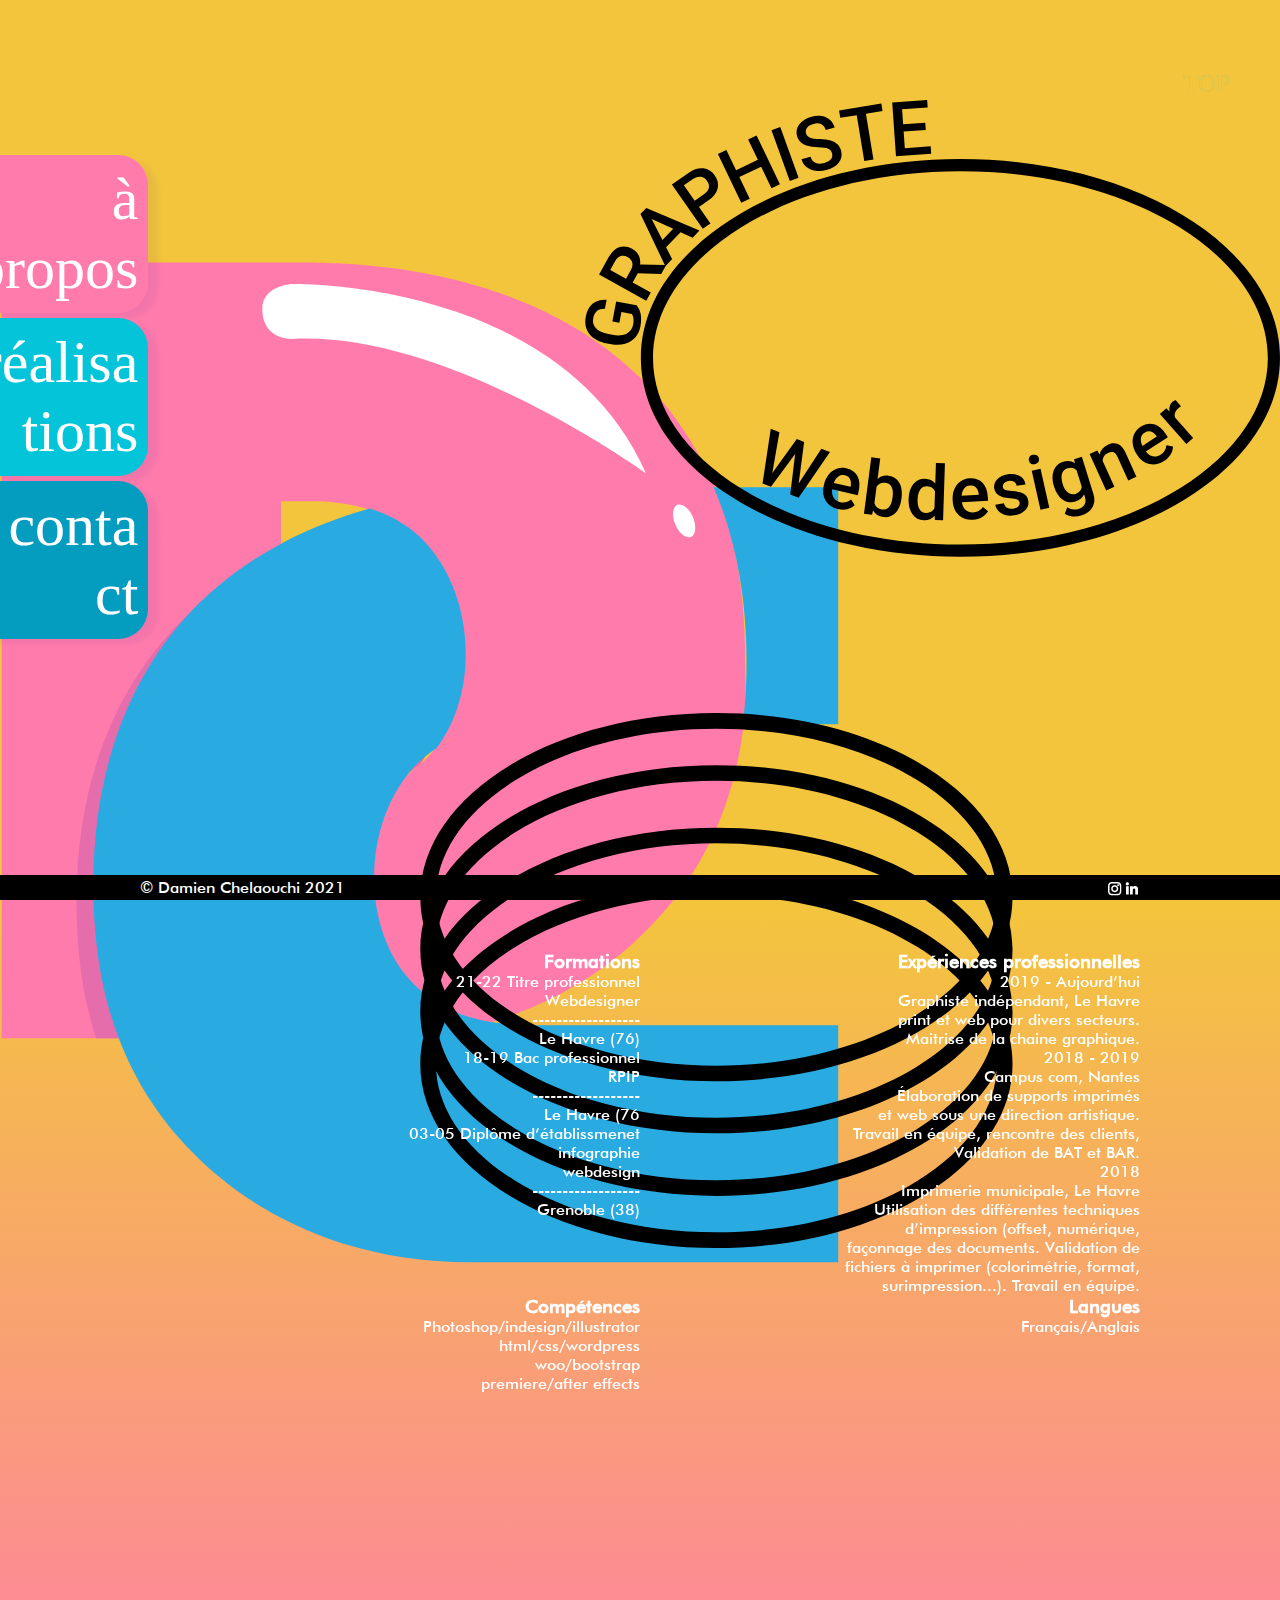
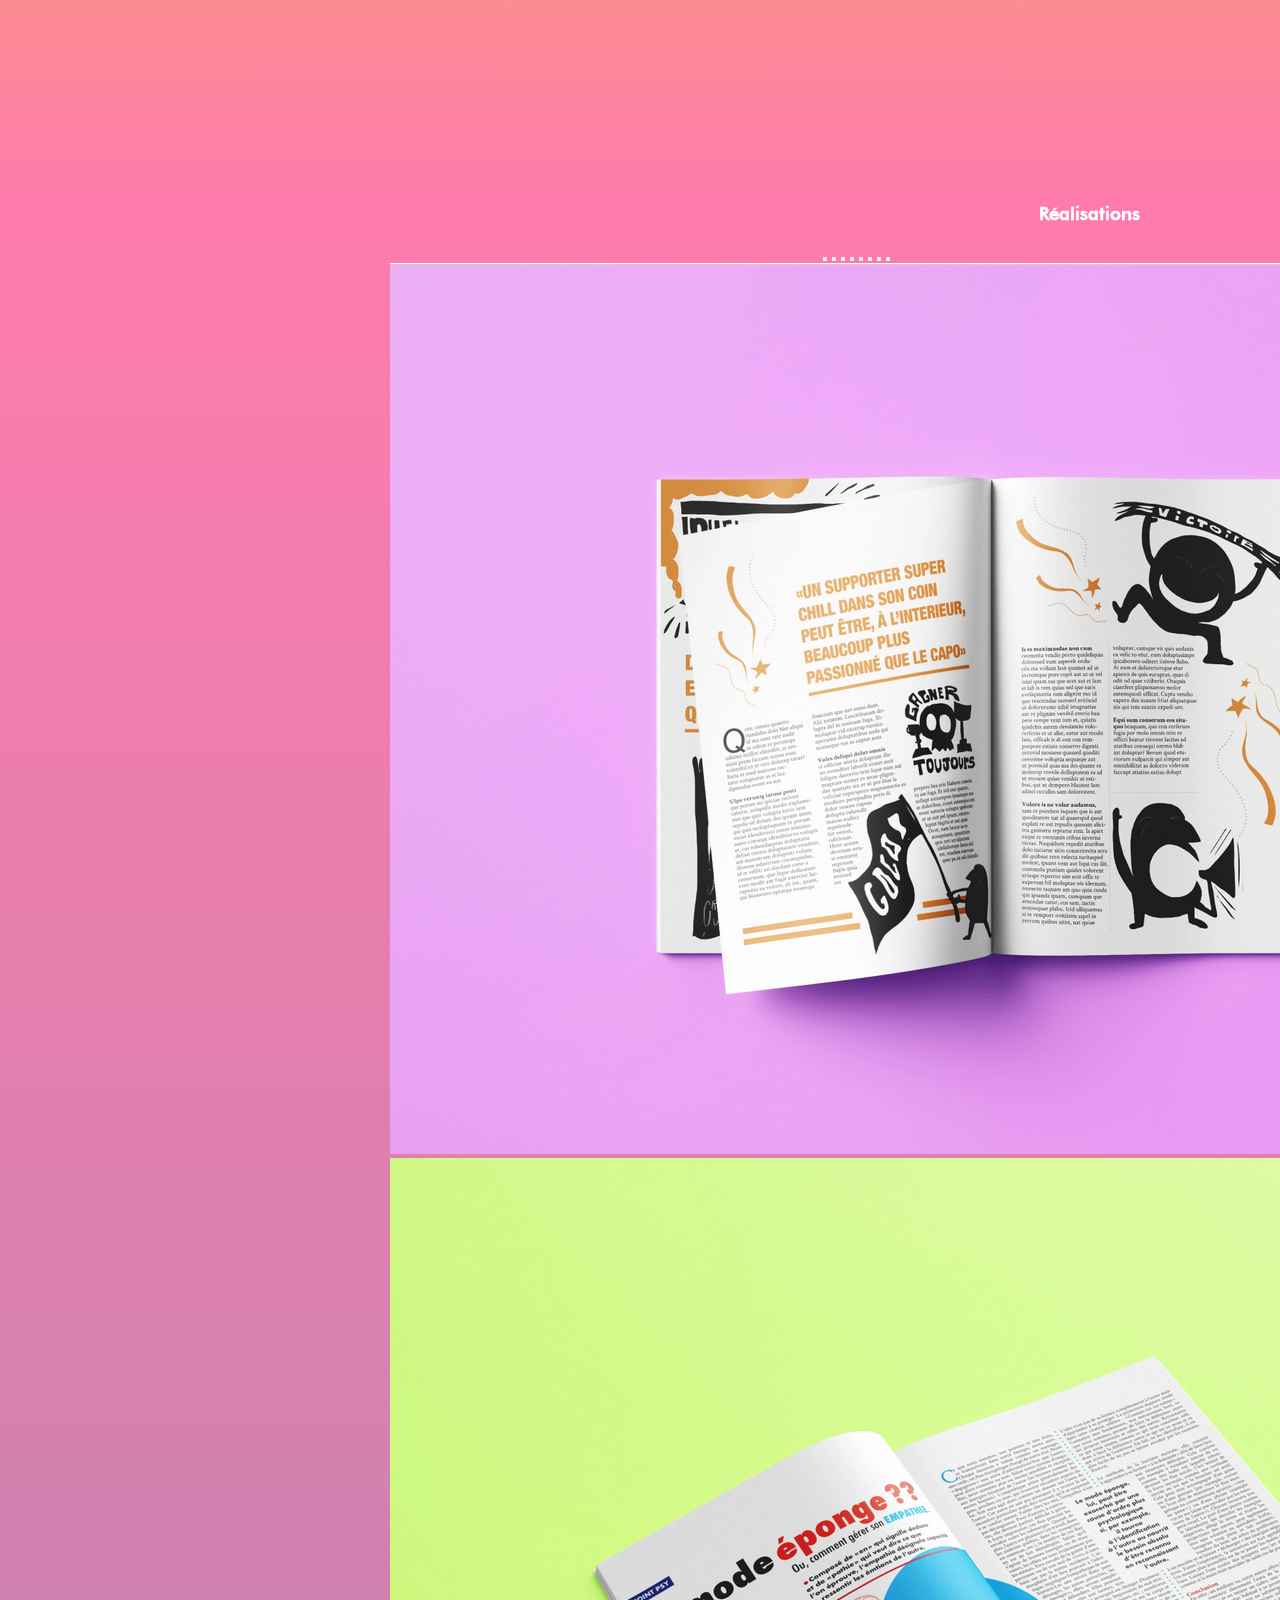
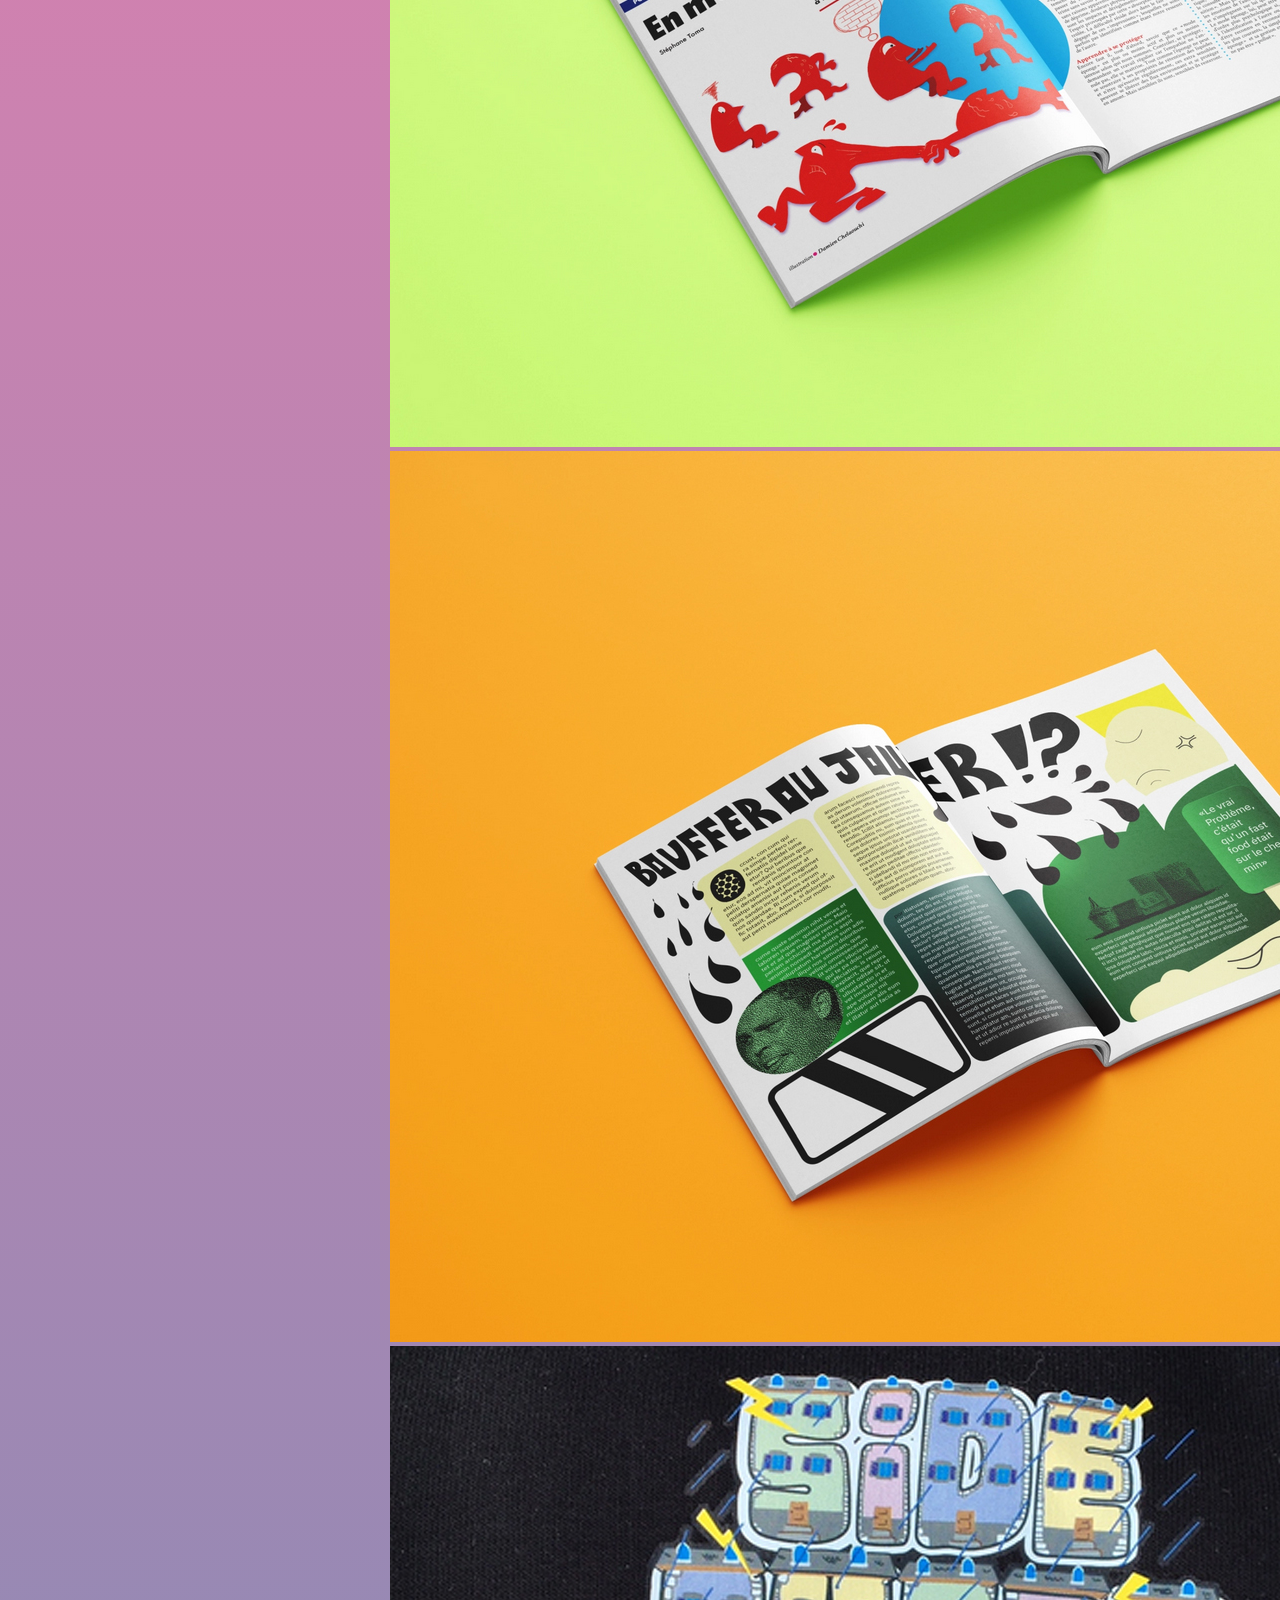
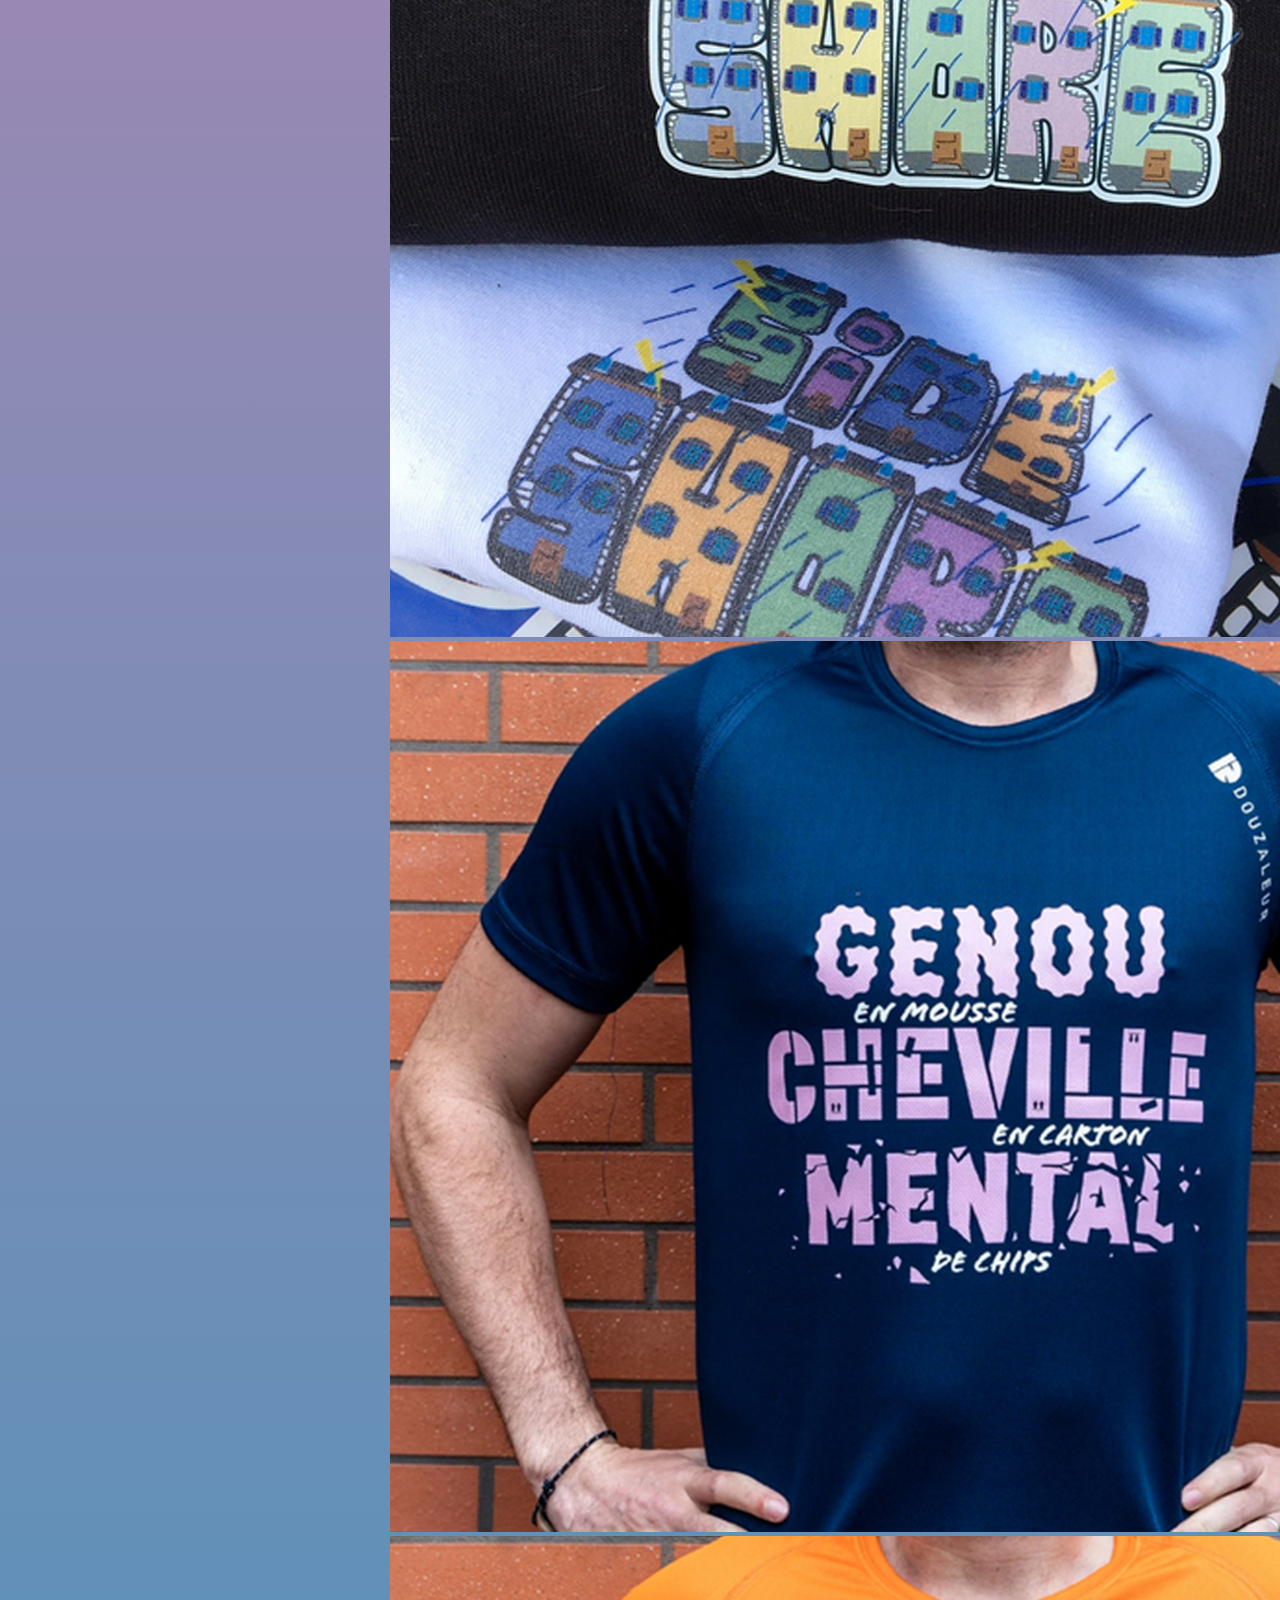
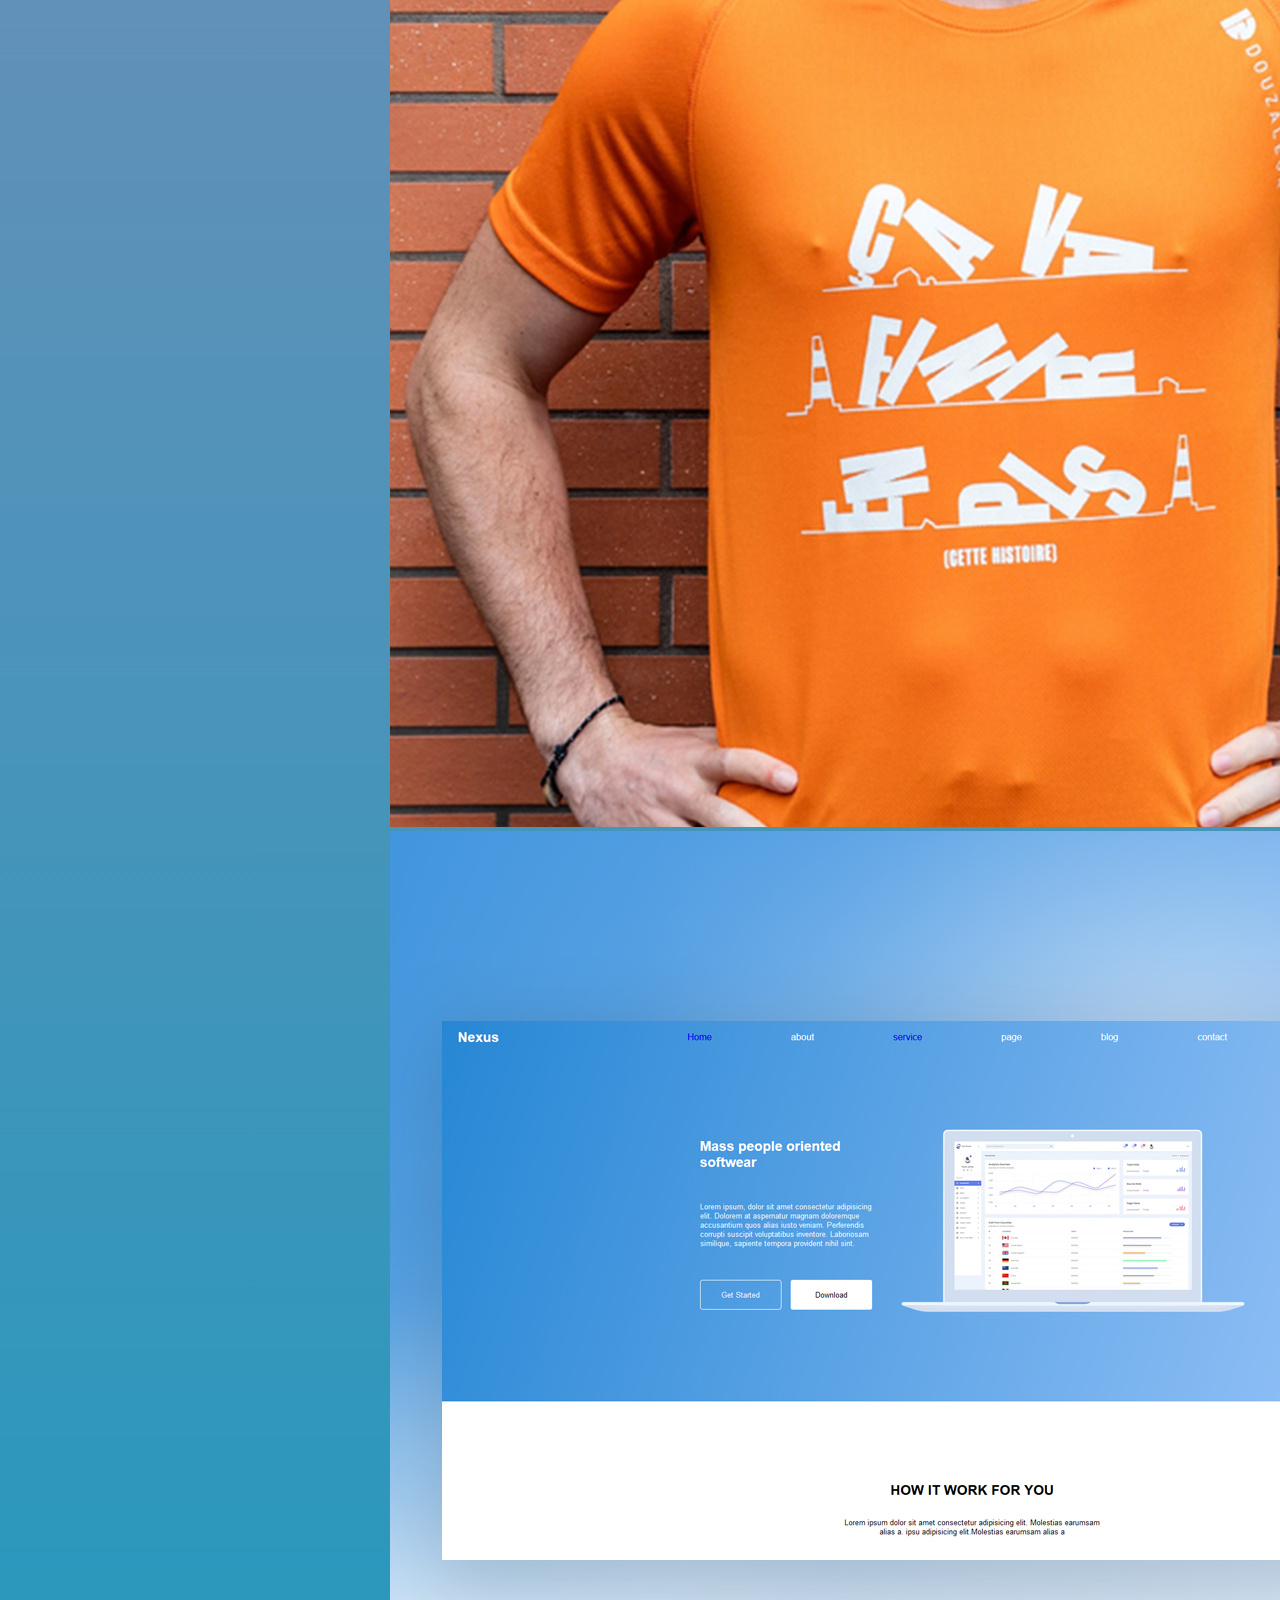
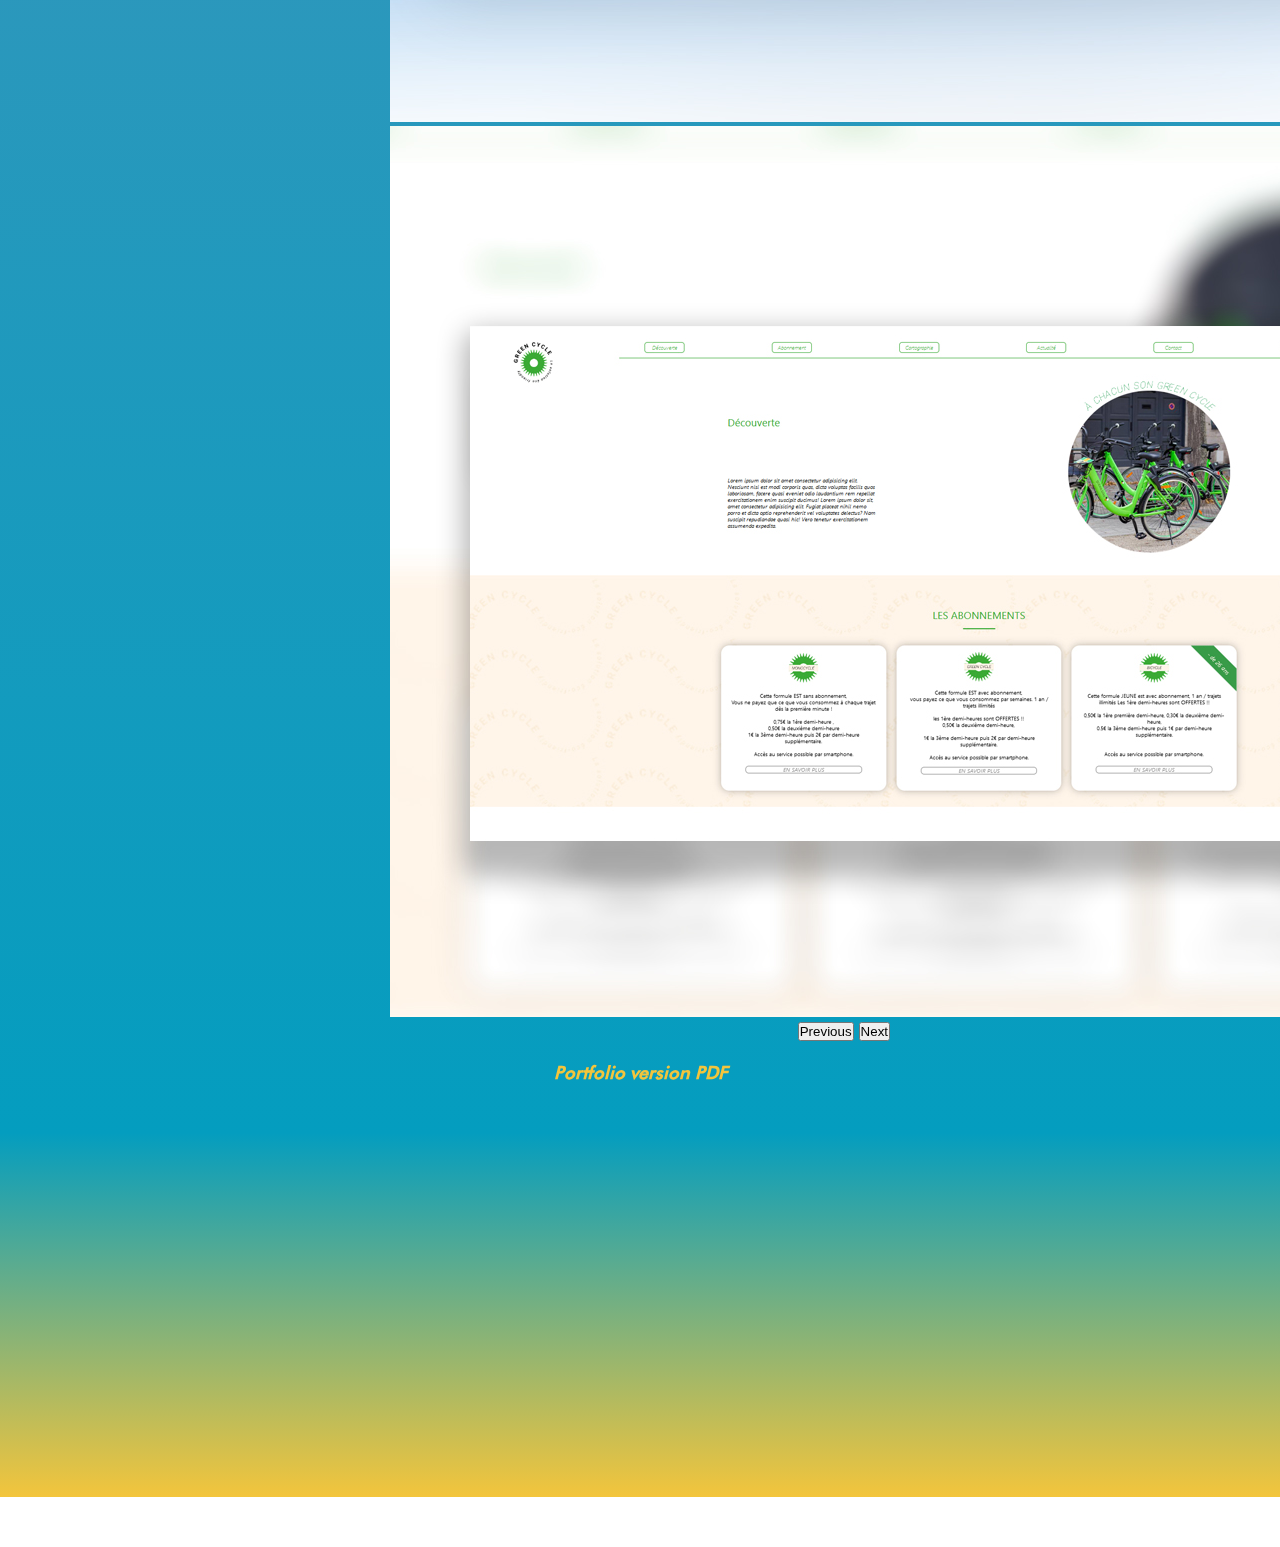
==== commit 906fbbc4: "reupdate_anim" ====
--- a/index.html
+++ b/index.html
@@ -34,124 +34,14 @@
                     </div>
                     <div class="btn_link">
                         <a href="#contact">
-                            <p>conta<br>ct</p> 
+                            <p>conta<br>ct</p>
                         </a>
                     </div>
                 </ul>
             </div>
         </nav>
         <header>
-<<<<<<< HEAD
             <svg id="eToH7XqYxFn1" xmlns="http://www.w3.org/2000/svg" xmlns:xlink="http://www.w3.org/1999/xlink" viewBox="0 0 737 670" shape-rendering="geometricPrecision" text-rendering="geometricPrecision"><style><![CDATA[#eToH7XqYxFn22_to {animation: eToH7XqYxFn22_to__to 3000ms linear infinite normal forwards}@keyframes eToH7XqYxFn22_to__to { 0% {transform: translate(412.5px,555px)} 53.333333% {transform: translate(412.5px,499px)} 100% {transform: translate(412.5px,555px)}} #eToH7XqYxFn23_to {animation: eToH7XqYxFn23_to__to 3000ms linear infinite normal forwards}@keyframes eToH7XqYxFn23_to__to { 0% {transform: translate(412.5px,525px)} 30% {transform: translate(412.5px,502px)} 100% {transform: translate(412.5px,525px)}} #eToH7XqYxFn24_to {animation: eToH7XqYxFn24_to__to 3000ms linear infinite normal forwards}@keyframes eToH7XqYxFn24_to__to { 0% {transform: translate(0px,4px)} 56.666667% {transform: translate(0px,-23px)} 100% {transform: translate(0px,4px)}} #eToH7XqYxFn25_to {animation: eToH7XqYxFn25_to__to 3000ms linear infinite normal forwards}@keyframes eToH7XqYxFn25_to__to { 0% {transform: translate(0px,4px)} 36.666667% {transform: translate(0px,1px)} 100% {transform: translate(0px,4px)}} #eToH7XqYxFn35_to {animation: eToH7XqYxFn35_to__to 3000ms linear infinite normal forwards}@keyframes eToH7XqYxFn35_to__to { 0% {transform: translate(553px,148.5px)} 40% {transform: translate(540px,136.5px)} 100% {transform: translate(553px,148.5px)}}]]></style><path id="eToH7XqYxFn2" d="M304.963,359.431C289.274,359.431,268.887,361.759,251.284,373.205C248.5,376.89,245.425,380.164,242.132,383.025C239.469,385.378,236.733,387.487,233.948,389.306C233.101,389.864,232.277,390.397,231.43,390.906C211.237,403.274,189.179,403.734,173.344,403.734L161.311,403.734L161.311,230.523L178.671,230.523C188.792,230.523,200.85,231.493,212.859,235.251C253.173,223.975,290.581,222.981,310.968,222.981L410.917,222.981C399.44,196.137,384.235,176.132,369.707,161.607C304.939,97.3464,210.075,94,172.666,94L1,94L1,540.233L212.738,540.233C228.549,540.233,243.27,538.875,256.926,536.474C265.618,534.971,273.899,533.006,281.719,530.727C324.357,518.311,354.26,495.954,372.395,477.33C409.028,440.666,423.047,397.963,427.769,359.431L304.963,359.431Z" transform="matrix(1 0 0 1 0 0.000001)" fill="rgb(255,123,172)" stroke="none" stroke-width="1"/><path id="eToH7XqYxFn3" d="M0.5,93.5L172.666,93.5C210.077,93.5,305.134,96.8358,370.06,161.252L370.061,161.253C384.628,175.818,399.872,195.875,411.377,222.785L411.674,223.481L310.968,223.481C290.597,223.481,253.242,224.475,212.994,235.733L212.851,235.773L212.71,235.728C200.766,231.99,188.763,231.023,178.671,231.023L161.811,231.023L161.811,403.234L173.344,403.234C189.178,403.234,211.107,402.767,231.169,390.48L231.172,390.478C232.011,389.974,232.827,389.445,233.673,388.888L233.675,388.887C236.437,387.083,239.154,384.989,241.801,382.651L241.804,382.648C245.071,379.809,248.122,376.561,250.885,372.903L250.938,372.833L251.012,372.785C268.733,361.262,289.235,358.931,304.963,358.931L428.334,358.931L428.265,359.492C423.534,398.1,409.483,440.917,372.751,477.681C354.565,496.356,324.591,518.764,281.859,531.207C274.022,533.491,265.724,535.46,257.012,536.966M1.5,94.5L1.5,539.733L212.738,539.733C228.52,539.733,243.212,538.377,256.839,535.982L256.84,535.981C265.513,534.481,273.776,532.521,281.579,530.247C324.122,517.859,353.952,495.553,372.037,476.982L372.041,476.977C408.397,440.59,422.424,398.239,427.203,359.931L304.963,359.931C289.334,359.931,269.097,362.249,251.63,373.576C248.84,377.26,245.76,380.535,242.463,383.4C239.784,385.767,237.028,387.891,234.222,389.725C233.374,390.283,232.545,390.82,231.689,391.334M369.354,161.961C304.743,97.857,210.072,94.5,172.666,94.5L1.5,94.5" transform="matrix(1 0 0 1 0 0.000001)" clip-rule="evenodd" fill="rgb(255,123,172)" fill-rule="evenodd" stroke="none" stroke-width="1"/><path id="eToH7XqYxFn4" d="M428.591,323.076C428.591,334.57,429.318,347.349,427.768,360.153L303.244,359.716C287.505,359.716,268.959,360.783,251.284,372.229C261.622,358.698,266.32,341.166,266.32,319.075C266.32,290.315,254.915,266.212,240.17,252.171C231.26,243.854,224.65,238.689,214.384,235.512C254.843,224.236,288.789,223.242,309.248,223.242L410.916,221.981C422.224,248.243,428.591,282.362,428.591,323.076Z" fill="rgb(255,123,172)" stroke="none" stroke-width="1"/><path id="eToH7XqYxFn5" d="M411.244,221.477L411.376,221.783C422.717,248.124,429.091,282.313,429.091,323.076C429.091,325.787,429.132,328.575,429.174,331.422C429.308,340.608,429.451,350.409,428.265,360.213L428.211,360.654L303.244,360.216C303.243,360.216,303.242,360.216,303.242,360.216C287.522,360.216,269.102,361.286,251.555,372.649L249.137,374.214L250.886,371.925C261.137,358.509,265.82,341.097,265.82,319.075C265.82,290.443,254.465,266.475,239.827,252.535C230.934,244.234,224.392,239.132,214.236,235.99L212.611,235.487L214.25,235.031C254.769,223.738,288.765,222.742,309.245,222.742C309.246,222.742,309.247,222.742,309.248,222.742L411.244,221.477ZM410.589,222.485L309.254,223.742L309.248,223.742C289.08,223.742,255.81,224.709,216.12,235.552C225.607,238.797,232.048,243.906,240.511,251.806L240.515,251.809C255.366,265.951,266.82,290.188,266.82,319.075C266.82,340.117,262.571,357.095,253.214,370.438C270.347,360.195,288.136,359.216,303.244,359.216L303.245,359.216L427.324,359.651C428.445,350.069,428.306,340.518,428.174,331.483C428.132,328.624,428.091,325.816,428.091,323.076C428.091,282.568,421.78,248.628,410.589,222.485Z" clip-rule="evenodd" fill="rgb(255,123,172)" fill-rule="evenodd" stroke="none" stroke-width="1"/><path id="eToH7XqYxFn6" d="M482.634,222.981L482.634,359.455L427.769,359.455C429.318,346.652,429.851,334.309,429.851,322.815C429.851,282.101,422.176,249.267,410.917,222.981L482.634,222.981Z" fill="rgb(41,171,226)" stroke="none" stroke-width="1"/><path id="eToH7XqYxFn7" d="M231.793,521.682C239.784,528.739,248.355,533.419,256.926,536.498C243.27,538.899,228.549,540.257,212.738,540.257L55.333,540.257C46.3744,512.637,44.0742,485.284,44.0742,461.472C44.0742,379.17,75.502,329.023,104.218,300.239C118.842,285.762,134.968,274.365,151.626,265.441C154.846,263.72,158.066,262.071,161.311,260.543C175.233,253.875,189.373,248.807,203.174,244.951C213.392,248.128,223.561,253.293,232.447,261.61C247.144,275.65,258.5,299.754,258.5,328.513C258.5,350.604,251.89,369.398,241.599,382.929C238.21,385.111,234.917,387.657,231.793,390.567C231.672,390.688,231.551,390.81,231.43,390.931C228.912,393.331,226.515,396.047,224.263,399.03C213.392,413.361,205.741,433.852,205.741,457.47C205.741,485.527,216.419,508.321,231.793,521.682Z" fill="rgb(229,109,172)" stroke="none" stroke-width="1"/><path id="eToH7XqYxFn8" d="M482.635,532.715L482.635,669.19L270.872,669.19C190.051,669.19,137.946,633.737,111.24,606.311C90.538,585.603,77.0759,562.978,68.4078,540.257C56.6406,509.388,53.7593,478.373,53.7593,451.772C53.7593,369.47,85.1871,319.323,113.903,290.539C128.527,276.063,144.653,264.665,161.311,255.742C178.308,246.6,195.838,240.004,212.859,235.251C223.077,238.428,233.246,243.593,242.132,251.91C256.829,265.951,268.185,290.054,268.185,318.814C268.185,340.905,261.575,359.698,251.285,373.229C247.895,375.411,244.602,377.957,241.478,380.867C238.839,383.365,236.321,386.202,233.948,389.33C223.077,403.661,215.426,424.152,215.426,447.771C215.426,475.851,226.104,498.621,241.478,511.982C254.214,523.234,268.403,528.399,281.72,530.751C292.155,532.594,302.058,532.715,310.29,532.715L482.635,532.715Z" fill="rgb(41,171,226)" stroke="none" stroke-width="1"/><path id="eToH7XqYxFn9" d="M168.067,106.011C168.067,106.011,322.304,102.627,372,215C372,215,258.332,132.556,168.067,137.62C168.067,137.62,151,138.34,151,120.244C151,106.995,168.067,106.011,168.067,106.011Z" fill="rgb(255,255,255)" stroke="none" stroke-width="1"/><path id="eToH7XqYxFn10" d="M399.005,240.227C401.135,245.322,400.589,250.403,397.787,251.574C394.984,252.745,390.986,249.564,388.856,244.468C386.726,239.372,387.272,234.292,390.075,233.121C392.877,231.949,396.876,235.131,399.005,240.227Z" fill="rgb(255,255,255)" stroke="none" stroke-width="1"/><path id="eToH7XqYxFn11" d="M459.876,220.783L472.917,200.773L477.901,202.74L459.815,229.023L455.008,227.127L457.84,203.848L443.886,222.74L439.061,220.836L443.8,189.288L448.784,191.256L444.697,214.753L458.794,195.206L463.005,196.868L459.876,220.783Z" fill="rgb(0,0,0)" stroke="none" stroke-width="1"/><path id="eToH7XqYxFn12" d="M482.5,235.54C479.299,234.79,476.939,233.176,475.42,230.692C473.9,228.212,473.535,225.295,474.319,221.94L474.466,221.319C474.99,219.072,475.895,217.169,477.173,215.604C478.451,214.04,479.989,212.951,481.788,212.333C483.586,211.715,485.445,211.632,487.371,212.08C490.433,212.796,492.574,214.327,493.788,216.671C495.002,219.016,495.191,221.974,494.354,225.551L493.879,227.59L479.179,224.153C478.896,226.045,479.175,227.658,480.008,228.996C480.841,230.334,482.086,231.194,483.737,231.578C486.052,232.121,488.155,231.623,490.048,230.093L492.163,233.327C490.949,234.462,489.501,235.223,487.824,235.611C486.146,235.999,484.37,235.981,482.5,235.54ZM486.402,216.128C485.015,215.804,483.782,216.027,482.704,216.799C481.626,217.568,480.766,218.793,480.125,220.471L489.754,222.721L489.841,222.348C490.124,220.633,489.973,219.246,489.385,218.198C488.796,217.146,487.805,216.456,486.402,216.128Z" fill="rgb(0,0,0)" stroke="none" stroke-width="1"/><path id="eToH7XqYxFn13" d="M519.041,229.637C518.578,233.195,517.417,235.92,515.554,237.816C513.692,239.712,511.373,240.481,508.591,240.119C505.906,239.772,503.946,238.532,502.698,236.403L502.121,238.845L497.461,238.238L501.687,205.722L506.834,206.389L505.299,218.201C507.011,216.645,509.118,216.027,511.633,216.355C514.427,216.716,516.489,218.039,517.816,220.323C519.14,222.604,519.562,225.608,519.079,229.336L519.041,229.637ZM513.952,228.525C514.276,226.041,514.08,224.123,513.367,222.766C512.655,221.409,511.463,220.625,509.797,220.406C507.565,220.116,505.872,220.885,504.715,222.717L503.486,232.159C504.145,234.269,505.597,235.468,507.84,235.758C509.45,235.969,510.77,235.528,511.803,234.443C512.836,233.357,513.522,231.601,513.865,229.177L513.952,228.525Z" transform="matrix(1 0 0 1 0.000001 0)" fill="rgb(0,0,0)" stroke="none" stroke-width="1"/><path id="eToH7XqYxFn14" d="M523.166,229.558C523.283,226.004,524.203,223.173,525.922,221.074C527.645,218.974,529.892,217.968,532.667,218.058C535.113,218.137,537.063,219.057,538.514,220.813L538.903,208.993L544.09,209.163L543.012,241.936L538.318,241.781L538.141,239.384C536.527,241.212,534.427,242.083,531.837,241.996C529.134,241.906,526.981,240.749,525.383,238.517C523.784,236.286,523.041,233.297,523.166,229.558ZM528.338,230.176C528.259,232.524,528.651,234.371,529.515,235.717C530.374,237.062,531.637,237.763,533.304,237.816C535.423,237.884,537.006,236.991,538.05,235.133L538.375,225.276C537.481,223.395,535.977,222.419,533.854,222.351C532.176,222.295,530.857,222.92,529.903,224.217C528.945,225.514,528.425,227.5,528.338,230.176Z" fill="rgb(0,0,0)" stroke="none" stroke-width="1"/><path id="eToH7XqYxFn15" d="M560.264,241.661C556.981,241.853,554.259,240.975,552.098,239.026C549.938,237.077,548.758,234.386,548.558,230.945L548.52,230.304C548.385,228.001,548.709,225.921,549.493,224.055C550.277,222.193,551.438,220.708,552.988,219.607C554.534,218.507,556.294,217.896,558.27,217.779C561.411,217.595,563.895,218.458,565.727,220.361C567.556,222.265,568.578,225.05,568.793,228.714L568.913,230.802L553.84,231.68C554.108,233.576,554.832,235.042,556.012,236.086C557.192,237.13,558.628,237.601,560.321,237.503C562.692,237.364,564.57,236.293,565.95,234.288L568.898,236.791C568.054,238.223,566.885,239.365,565.388,240.213C563.891,241.065,562.183,241.548,560.264,241.661ZM558.496,221.94C557.075,222.023,555.955,222.589,555.141,223.633C554.323,224.677,553.848,226.098,553.708,227.888L563.578,227.312L563.556,226.927C563.341,225.201,562.802,223.916,561.942,223.075C561.083,222.234,559.929,221.854,558.496,221.94Z" fill="rgb(0,0,0)" stroke="none" stroke-width="1"/><path id="eToH7XqYxFn16" d="M587.082,231.895C586.943,230.979,586.464,230.342,585.638,229.976C584.812,229.611,583.5,229.377,581.698,229.275C579.896,229.173,578.369,228.928,577.118,228.54C574.369,227.688,572.816,226.087,572.465,223.735C572.167,221.763,572.752,219.992,574.214,218.42C575.677,216.848,577.687,215.868,580.251,215.484C582.98,215.073,585.291,215.416,587.176,216.513C589.061,217.61,590.166,219.238,590.49,221.39L585.359,222.163C585.212,221.179,584.722,220.414,583.893,219.867C583.063,219.325,582.041,219.144,580.831,219.325C579.704,219.494,578.825,219.894,578.192,220.519C577.559,221.149,577.31,221.899,577.442,222.77C577.562,223.557,577.985,224.119,578.712,224.458C579.44,224.794,580.842,225.035,582.924,225.174C585.005,225.314,586.664,225.604,587.904,226.045C589.144,226.486,590.106,227.093,590.792,227.866C591.478,228.642,591.912,229.641,592.096,230.866C592.406,232.92,591.806,234.714,590.294,236.244C588.782,237.775,586.649,238.747,583.889,239.162C582.015,239.444,580.296,239.358,578.731,238.902C577.167,238.446,575.885,237.688,574.889,236.629C573.894,235.57,573.295,234.356,573.091,232.992L578.075,232.242C578.328,233.44,578.927,234.303,579.87,234.831C580.812,235.359,581.981,235.517,583.376,235.306C584.726,235.102,585.717,234.692,586.343,234.07C586.958,233.448,587.21,232.724,587.082,231.895Z" transform="matrix(1 0 0 1 0 0.000001)" fill="rgb(0,0,0)" stroke="none" stroke-width="1"/><path id="eToH7XqYxFn17" d="M592.435,207.644C592.262,206.867,592.364,206.166,592.741,205.541C593.118,204.915,593.766,204.5,594.683,204.297C595.599,204.093,596.364,204.191,596.982,204.591C597.601,204.99,597.993,205.582,598.166,206.359C598.336,207.124,598.23,207.814,597.842,208.432C597.454,209.05,596.805,209.464,595.885,209.668C594.969,209.872,594.207,209.777,593.6,209.382C592.997,208.99,592.609,208.409,592.435,207.644ZM604.172,234.839L599.109,235.973L594.06,213.433L599.124,212.299L604.172,234.839Z" fill="rgb(0,0,0)" stroke="none" stroke-width="1"/><path id="eToH7XqYxFn18" d="M606.849,222.351C605.786,218.925,605.74,215.94,606.717,213.396C607.693,210.852,609.511,209.163,612.176,208.334C614.691,207.554,616.942,207.814,618.929,209.121L618.461,206.83L622.929,205.443L629.576,226.829C630.477,229.724,630.284,232.287,629.003,234.518C627.721,236.75,625.549,238.34,622.491,239.29C620.874,239.791,619.189,239.946,617.436,239.754C615.682,239.561,614.238,239.045,613.096,238.204L614.517,234.499C616.602,235.834,618.759,236.154,620.987,235.464C622.631,234.952,623.792,234.104,624.467,232.92C625.142,231.733,625.21,230.278,624.674,228.552L624.211,227.063C623.276,229.098,621.62,230.481,619.241,231.22C616.659,232.023,614.227,231.654,611.954,230.108C609.68,228.567,607.976,225.981,606.849,222.351ZM611.916,221.247C612.606,223.463,613.598,225.065,614.898,226.056C616.199,227.048,617.647,227.293,619.253,226.795C621.251,226.173,622.465,224.858,622.899,222.845L619.882,213.139C618.423,211.76,616.697,211.379,614.698,212.001C613.066,212.506,611.999,213.546,611.498,215.118C610.996,216.69,611.136,218.733,611.916,221.247Z" fill="rgb(0,0,0)" stroke="none" stroke-width="1"/><path id="eToH7XqYxFn19" d="M631.838,201.76L633.079,204.127C633.784,201.542,635.397,199.676,637.927,198.53C642.308,196.544,645.679,198.04,648.031,203.023L654.335,216.924L649.607,219.065L643.424,205.435C642.817,204.101,642.082,203.242,641.215,202.861C640.348,202.48,639.258,202.59,637.95,203.181C636.042,204.044,635.016,205.552,634.862,207.697L641.652,222.668L636.924,224.809L627.382,203.773L631.838,201.76Z" fill="rgb(0,0,0)" stroke="none" stroke-width="1"/><path id="eToH7XqYxFn20" d="M670.244,207.927C667.481,209.706,664.68,210.279,661.841,209.645C659.002,209.012,656.649,207.244,654.783,204.35L654.436,203.811C653.188,201.873,652.445,199.898,652.208,197.893C651.97,195.888,652.257,194.022,653.064,192.3C653.867,190.581,655.103,189.183,656.766,188.112C659.409,186.408,661.999,185.937,664.529,186.695C667.059,187.452,669.317,189.375,671.308,192.462L672.442,194.222L659.752,202.397C660.917,203.916,662.27,204.84,663.812,205.168C665.354,205.496,666.836,205.202,668.261,204.286C670.259,202.997,671.368,201.142,671.583,198.719L675.379,199.446C675.349,201.108,674.893,202.676,674.007,204.154C673.113,205.627,671.862,206.886,670.244,207.927ZM659.005,191.625C657.81,192.398,657.113,193.438,656.917,194.75C656.721,196.061,657.003,197.531,657.761,199.156L666.071,193.804L665.863,193.479C664.827,192.081,663.726,191.229,662.564,190.92C661.399,190.611,660.212,190.845,659.005,191.625Z" fill="rgb(0,0,0)" stroke="none" stroke-width="1"/><path id="eToH7XqYxFn21" d="M680.044,176.333C679.456,176.699,678.89,177.121,678.347,177.604C676.564,179.175,675.964,180.917,676.553,182.832L687.004,194.682L683.113,198.112L667.832,180.785L671.549,177.509L673.355,179.364C672.967,177.031,673.608,175.131,675.271,173.661C675.825,173.171,676.353,172.843,676.847,172.67L680.044,176.333Z" fill="rgb(0,0,0)" stroke="none" stroke-width="1"/><g id="eToH7XqYxFn22_to" transform="translate(412.5,555)"><path id="eToH7XqYxFn22" d="M528.31,622.31C557.657,604.065,574,580.025,574,555C574,529.975,557.657,505.935,528.31,487.69C499.096,469.528,458.174,458,412.5,458C366.826,458,325.904,469.528,296.69,487.69C267.343,505.935,251,529.975,251,555C251,580.025,267.343,604.065,296.69,622.31C325.904,640.472,366.826,652,412.5,652C458.174,652,499.096,640.472,528.31,622.31ZM412.5,661C506.665,661,583,613.542,583,555C583,496.458,506.665,449,412.5,449C318.335,449,242,496.458,242,555C242,613.542,318.335,661,412.5,661Z" transform="translate(-412.5,-555)" clip-rule="evenodd" fill="rgb(0,0,0)" fill-rule="evenodd" stroke="none" stroke-width="1"/></g><g id="eToH7XqYxFn23_to" transform="translate(412.5,525)"><path id="eToH7XqYxFn23" d="M528.31,592.31C557.657,574.065,574,550.025,574,525C574,499.975,557.657,475.935,528.31,457.69C499.096,439.528,458.174,428,412.5,428C366.826,428,325.904,439.528,296.69,457.69C267.343,475.935,251,499.975,251,525C251,550.025,267.343,574.065,296.69,592.31C325.904,610.472,366.826,622,412.5,622C458.174,622,499.096,610.472,528.31,592.31ZM412.5,631C506.665,631,583,583.542,583,525C583,466.458,506.665,419,412.5,419C318.335,419,242,466.458,242,525C242,583.542,318.335,631,412.5,631Z" transform="translate(-412.5,-525)" clip-rule="evenodd" fill="rgb(0,0,0)" fill-rule="evenodd" stroke="none" stroke-width="1"/></g><g id="eToH7XqYxFn24_to" transform="translate(0,4)"><path id="eToH7XqYxFn24" d="M528.31,552.31C557.657,534.065,574,510.025,574,485C574,459.975,557.657,435.935,528.31,417.69C499.096,399.528,458.174,388,412.5,388C366.826,388,325.904,399.528,296.69,417.69C267.343,435.935,251,459.975,251,485C251,510.025,267.343,534.065,296.69,552.31C325.904,570.472,366.826,582,412.5,582C458.174,582,499.096,570.472,528.31,552.31ZM412.5,591C506.665,591,583,543.542,583,485C583,426.458,506.665,379,412.5,379C318.335,379,242,426.458,242,485C242,543.542,318.335,591,412.5,591Z" transform="translate(0,0)" clip-rule="evenodd" fill="rgb(0,0,0)" fill-rule="evenodd" stroke="none" stroke-width="1"/></g><g id="eToH7XqYxFn25_to" transform="translate(0,4)"><path id="eToH7XqYxFn25" d="M528.31,522.31C557.657,504.065,574,480.025,574,455C574,429.975,557.657,405.935,528.31,387.69C499.096,369.528,458.174,358,412.5,358C366.826,358,325.904,369.528,296.69,387.69C267.343,405.935,251,429.975,251,455C251,480.025,267.343,504.065,296.69,522.31C325.904,540.472,366.826,552,412.5,552C458.174,552,499.096,540.472,528.31,522.31ZM412.5,561C506.665,561,583,513.542,583,455C583,396.458,506.665,349,412.5,349C318.335,349,242,396.458,242,455C242,513.542,318.335,561,412.5,561Z" transform="translate(0,0)" clip-rule="evenodd" fill="rgb(0,0,0)" fill-rule="evenodd" stroke="none" stroke-width="1"/></g><path id="eToH7XqYxFn26" d="M366.494,118.186C367.727,119.562,368.534,121.3,368.907,123.395C369.28,125.495,369.235,127.786,368.768,130.278C368.289,132.837,367.282,134.993,365.752,136.749C364.221,138.506,362.272,139.712,359.912,140.379C357.548,141.043,354.924,141.125,352.032,140.628L349.638,140.179C345.019,139.312,341.622,137.533,339.439,134.835C337.26,132.136,336.54,128.812,337.283,124.85C337.92,121.45,339.27,118.91,341.332,117.225C343.394,115.54,346.045,114.794,349.283,114.979L348.307,120.184C344.518,120.082,342.275,121.869,341.585,125.547C341.14,127.926,341.656,129.893,343.134,131.454C344.616,133.014,347.006,134.122,350.313,134.786L352.661,135.227C355.96,135.845,358.652,135.63,360.737,134.578C362.822,133.527,364.096,131.767,364.564,129.29C365.073,126.576,364.82,124.53,363.802,123.154L357.819,122.031L356.639,128.325L352.609,127.571L354.78,115.989L366.494,118.186Z" fill="rgb(0,0,0)" stroke="none" stroke-width="1"/><path id="eToH7XqYxFn27" d="M367.218,99.7851L364.285,105.043L374.728,110.867L372.097,115.582L344.944,100.437L350.271,90.8899C352.02,87.7577,354.071,85.7337,356.428,84.814C358.784,83.8943,361.295,84.1808,363.957,85.662C365.774,86.676,367.048,87.9612,367.787,89.5217C368.523,91.0821,368.787,92.8272,368.572,94.7608L383.279,94.9719L383.52,95.1076L380.7,100.158L367.218,99.7851ZM360.477,102.921L363.18,98.0739C364.066,96.4833,364.36,95.0171,364.059,93.6753C363.757,92.3335,362.909,91.2743,361.518,90.4979C360.062,89.6875,358.709,89.4727,357.45,89.8534C356.194,90.2378,355.093,91.2404,354.154,92.8687L351.376,97.8478L360.477,102.921Z" fill="rgb(0,0,0)" stroke="none" stroke-width="1"/><path id="eToH7XqYxFn28" d="M391.848,76.0846L383.516,84.7801L387,91.606L383.117,95.6617L368.786,65.6816L372.138,62.1801L402.729,75.1875L398.831,79.2582L391.848,76.0846ZM381.42,80.6754L387.652,74.1698L375.222,68.5048L381.42,80.6754Z" transform="matrix(1 0 0 1 0.000001 0)" fill="rgb(0,0,0)" stroke="none" stroke-width="1"/><path id="eToH7XqYxFn29" d="M402.474,61.6072L409.071,71.064L404.641,74.1547L386.857,48.66L396.615,41.8567C399.465,39.8703,402.244,39.0336,404.954,39.3502C407.665,39.6668,409.874,41.0463,411.575,43.4887C413.32,45.9915,413.856,48.5093,413.185,51.0422C412.514,53.575,410.7,55.8742,407.748,57.9322L402.474,61.6072ZM399.981,58.0377L405.305,54.3251C406.881,53.2245,407.827,52.0184,408.136,50.6992C408.449,49.38,408.118,48.0193,407.137,46.6171C406.176,45.2414,404.988,44.431,403.574,44.1973C402.161,43.9599,400.709,44.3443,399.22,45.3469L393.772,49.1463L399.981,58.0377Z" fill="rgb(0,0,0)" stroke="none" stroke-width="1"/><path id="eToH7XqYxFn30" d="M449.073,48.4754L444.22,50.8009L438.252,38.3664L425.716,44.3783L431.685,56.8128L426.813,59.1497L413.365,31.1221L418.236,28.7852L423.835,40.4508L436.371,34.4389L430.772,22.7733L435.624,20.4478L449.073,48.4754Z" fill="rgb(0,0,0)" stroke="none" stroke-width="1"/><path id="eToH7XqYxFn31" d="M459.829,44.8117L454.766,46.6398L444.209,17.4023L449.272,15.5742L459.829,44.8117Z" fill="rgb(0,0,0)" stroke="none" stroke-width="1"/><path id="eToH7XqYxFn32" d="M479.091,30.7376C478.733,29.4184,477.994,28.5289,476.874,28.0653C475.755,27.6017,473.885,27.3341,471.268,27.2624C468.652,27.1908,466.51,26.9006,464.836,26.3955C461.635,25.4193,459.66,23.5536,458.913,20.7908C458.257,18.3747,458.702,16.1132,460.248,14.0138C461.794,11.9144,464.143,10.4368,467.287,9.58125C469.376,9.01587,471.34,8.89526,473.183,9.2194C475.027,9.54355,476.611,10.2936,477.93,11.4621C479.25,12.6305,480.147,14.0779,480.615,15.8117L475.419,17.2214C474.993,15.6572,474.171,14.5641,472.946,13.9422C471.721,13.3203,470.197,13.26,468.373,13.7575C466.669,14.2211,465.443,14.941,464.701,15.9248C463.958,16.9085,463.762,18.0506,464.116,19.3585C464.414,20.4591,465.172,21.2355,466.39,21.6954C467.607,22.1552,469.477,22.4153,472,22.4756C474.522,22.5359,476.614,22.8148,478.269,23.3199C479.925,23.8212,481.24,24.5562,482.209,25.5249C483.182,26.4935,483.876,27.7449,484.29,29.2827C484.969,31.7817,484.551,34.0319,483.035,36.0258C481.519,38.0234,479.118,39.467,475.834,40.3566C473.662,40.9445,471.559,41.084,469.519,40.7749C467.479,40.4659,465.764,39.7384,464.369,38.6001C462.974,37.4581,462.024,35.9466,461.511,34.0658L466.725,32.6524C467.189,34.356,468.109,35.5207,469.489,36.1502C470.869,36.7796,472.61,36.806,474.714,36.2368C476.528,35.7469,477.791,35.0081,478.507,34.0243C479.223,33.0406,479.419,31.9475,479.091,30.7376Z" fill="rgb(0,0,0)" stroke="none" stroke-width="1"/><path id="eToH7XqYxFn33" d="M508.163,6.28322L498.594,7.85496L502.922,34.2316L497.632,35.0986L493.304,8.72187L483.822,10.2785L483.117,5.98168L507.458,1.99013L508.163,6.28322Z" fill="rgb(0,0,0)" stroke="none" stroke-width="1"/><path id="eToH7XqYxFn34" d="M533.05,17.3043L520.311,18.1976L520.982,27.7374L535.874,26.6933L536.176,30.9939L515.896,32.4149L513.721,1.4059L533.85,0L534.155,4.34586L519.414,5.37861L520.013,13.9384L532.753,13.0451L533.05,17.3043Z" fill="rgb(0,0,0)" stroke="none" stroke-width="1"/><g id="eToH7XqYxFn35_to" transform="translate(553,148.5)"><path id="eToH7XqYxFn35" d="M679.409,223.52C711.533,203.53,730,176.819,730,148.5C730,120.181,711.533,93.4696,679.409,73.4795C647.388,53.5533,602.714,41,553,41C503.286,41,458.612,53.5533,426.591,73.4795C394.467,93.4696,376,120.181,376,148.5C376,176.819,394.467,203.53,426.591,223.52C458.612,243.447,503.286,256,553,256C602.714,256,647.388,243.447,679.409,223.52ZM553,263C654.62,263,737,211.737,737,148.5C737,85.2634,654.62,34,553,34C451.38,34,369,85.2634,369,148.5C369,211.737,451.38,263,553,263Z" transform="translate(-553,-148.5)" clip-rule="evenodd" fill="rgb(0,0,0)" fill-rule="evenodd" stroke="none" stroke-width="1"/></g></svg>
-=======
-                    <svg class="first_svg" width="737" height="670" viewBox="0 0 737 670" fill="none"
-                        xmlns="http://www.w3.org/2000/svg">
-                        <path
-                            d="M304.963 359.431C289.274 359.431 268.887 361.759 251.284 373.205C248.5 376.89 245.425 380.164 242.132 383.025C239.469 385.378 236.733 387.487 233.948 389.306C233.101 389.864 232.277 390.397 231.43 390.906C211.237 403.274 189.179 403.734 173.344 403.734H161.311V230.523H178.671C188.792 230.523 200.85 231.493 212.859 235.251C253.173 223.975 290.581 222.981 310.968 222.981H410.917C399.44 196.137 384.235 176.132 369.707 161.607C304.939 97.3464 210.075 94 172.666 94H1V540.233H212.738C228.549 540.233 243.27 538.875 256.926 536.474C265.618 534.971 273.899 533.006 281.719 530.727C324.357 518.311 354.26 495.954 372.395 477.33C409.028 440.666 423.047 397.963 427.769 359.431H304.963Z"
-                            fill="#FF7BAC" />
-                        <path fill-rule="evenodd" clip-rule="evenodd"
-                            d="M0.5 93.5H172.666C210.077 93.5 305.134 96.8358 370.06 161.252L370.061 161.253C384.628 175.818 399.872 195.875 411.377 222.785L411.674 223.481H310.968C290.597 223.481 253.242 224.475 212.994 235.733L212.851 235.773L212.71 235.728C200.766 231.99 188.763 231.023 178.671 231.023H161.811V403.234H173.344C189.178 403.234 211.107 402.767 231.169 390.48L231.172 390.478C232.011 389.974 232.827 389.445 233.673 388.888L233.675 388.887C236.437 387.083 239.154 384.989 241.801 382.651L241.804 382.648C245.071 379.809 248.122 376.561 250.885 372.903L250.938 372.833L251.012 372.785C268.733 361.262 289.235 358.931 304.963 358.931H428.334L428.265 359.492C423.534 398.1 409.483 440.917 372.751 477.681C354.565 496.356 324.591 518.764 281.859 531.207C274.022 533.491 265.724 535.46 257.012 536.966M1.5 94.5V539.733H212.738C228.52 539.733 243.212 538.377 256.839 535.982L256.84 535.981C265.513 534.481 273.776 532.521 281.579 530.247C324.122 517.859 353.952 495.553 372.037 476.982L372.041 476.977C408.397 440.59 422.424 398.239 427.203 359.931H304.963C289.334 359.931 269.097 362.249 251.63 373.576C248.84 377.26 245.76 380.535 242.463 383.4C239.784 385.767 237.028 387.891 234.222 389.725C233.374 390.283 232.545 390.82 231.689 391.334M369.354 161.961C304.743 97.857 210.072 94.5 172.666 94.5H1.5"
-                            fill="#FF7BAC" />
-                        <path
-                            d="M428.591 323.076C428.591 334.57 429.318 347.349 427.768 360.153L303.244 359.716C287.505 359.716 268.959 360.783 251.284 372.229C261.622 358.698 266.32 341.166 266.32 319.075C266.32 290.315 254.915 266.212 240.17 252.171C231.26 243.854 224.65 238.689 214.384 235.512C254.843 224.236 288.789 223.242 309.248 223.242L410.916 221.981C422.224 248.243 428.591 282.362 428.591 323.076Z"
-                            fill="#FF7BAC" />
-                        <path fill-rule="evenodd" clip-rule="evenodd"
-                            d="M411.244 221.477L411.376 221.783C422.717 248.124 429.091 282.313 429.091 323.076C429.091 325.787 429.132 328.575 429.174 331.422C429.308 340.608 429.451 350.409 428.265 360.213L428.211 360.654L303.244 360.216C303.243 360.216 303.242 360.216 303.242 360.216C287.522 360.216 269.102 361.286 251.555 372.649L249.137 374.214L250.886 371.925C261.137 358.509 265.82 341.097 265.82 319.075C265.82 290.443 254.465 266.475 239.827 252.535C230.934 244.234 224.392 239.132 214.236 235.99L212.611 235.487L214.25 235.031C254.769 223.738 288.765 222.742 309.245 222.742C309.246 222.742 309.247 222.742 309.248 222.742L411.244 221.477ZM410.589 222.485L309.254 223.742L309.248 223.742C289.08 223.742 255.81 224.709 216.12 235.552C225.607 238.797 232.048 243.906 240.511 251.806L240.515 251.809C255.366 265.951 266.82 290.188 266.82 319.075C266.82 340.117 262.571 357.095 253.214 370.438C270.347 360.195 288.136 359.216 303.244 359.216H303.245L427.324 359.651C428.445 350.069 428.306 340.518 428.174 331.483C428.132 328.624 428.091 325.816 428.091 323.076C428.091 282.568 421.78 248.628 410.589 222.485Z"
-                            fill="#FF7BAC" />
-                        <path
-                            d="M482.634 222.981V359.455H427.769C429.318 346.652 429.851 334.309 429.851 322.815C429.851 282.101 422.176 249.267 410.917 222.981H482.634Z"
-                            fill="#29ABE2" />
-                        <path
-                            d="M231.793 521.682C239.784 528.739 248.355 533.419 256.926 536.498C243.27 538.899 228.549 540.257 212.738 540.257H55.333C46.3744 512.637 44.0742 485.284 44.0742 461.472C44.0742 379.17 75.502 329.023 104.218 300.239C118.842 285.762 134.968 274.365 151.626 265.441C154.846 263.72 158.066 262.071 161.311 260.543C175.233 253.875 189.373 248.807 203.174 244.951C213.392 248.128 223.561 253.293 232.447 261.61C247.144 275.65 258.5 299.754 258.5 328.513C258.5 350.604 251.89 369.398 241.599 382.929C238.21 385.111 234.917 387.657 231.793 390.567C231.672 390.688 231.551 390.81 231.43 390.931C228.912 393.331 226.515 396.047 224.263 399.03C213.392 413.361 205.741 433.852 205.741 457.47C205.741 485.527 216.419 508.321 231.793 521.682Z"
-                            fill="#E56DAC" />
-                        <path
-                            d="M482.635 532.715V669.19H270.872C190.051 669.19 137.946 633.737 111.24 606.311C90.538 585.603 77.0759 562.978 68.4078 540.257C56.6406 509.388 53.7593 478.373 53.7593 451.772C53.7593 369.47 85.1871 319.323 113.903 290.539C128.527 276.063 144.653 264.665 161.311 255.742C178.308 246.6 195.838 240.004 212.859 235.251C223.077 238.428 233.246 243.593 242.132 251.91C256.829 265.951 268.185 290.054 268.185 318.814C268.185 340.905 261.575 359.698 251.285 373.229C247.895 375.411 244.602 377.957 241.478 380.867C238.839 383.365 236.321 386.202 233.948 389.33C223.077 403.661 215.426 424.152 215.426 447.771C215.426 475.851 226.104 498.621 241.478 511.982C254.214 523.234 268.403 528.399 281.72 530.751C292.155 532.594 302.058 532.715 310.29 532.715H482.635Z"
-                            fill="#29ABE2" />
-                        <path
-                            d="M168.067 106.011C168.067 106.011 322.304 102.627 372 215C372 215 258.332 132.556 168.067 137.62C168.067 137.62 151 138.34 151 120.244C151 106.995 168.067 106.011 168.067 106.011Z"
-                            fill="white" />
-                        <path
-                            d="M399.005 240.227C401.135 245.322 400.589 250.403 397.787 251.574C394.984 252.745 390.986 249.564 388.856 244.468C386.726 239.372 387.272 234.292 390.075 233.121C392.877 231.949 396.876 235.131 399.005 240.227Z"
-                            fill="white" />
-                        <path
-                            d="M459.876 220.783L472.917 200.773L477.901 202.74L459.815 229.023L455.008 227.127L457.84 203.848L443.886 222.74L439.061 220.836L443.8 189.288L448.784 191.256L444.697 214.753L458.794 195.206L463.005 196.868L459.876 220.783Z"
-                            fill="black" />
-                        <path
-                            d="M482.5 235.54C479.299 234.79 476.939 233.176 475.42 230.692C473.9 228.212 473.535 225.295 474.319 221.94L474.466 221.319C474.99 219.072 475.895 217.169 477.173 215.604C478.451 214.04 479.989 212.951 481.788 212.333C483.586 211.715 485.445 211.632 487.371 212.08C490.433 212.796 492.574 214.327 493.788 216.671C495.002 219.016 495.191 221.974 494.354 225.551L493.879 227.59L479.179 224.153C478.896 226.045 479.175 227.658 480.008 228.996C480.841 230.334 482.086 231.194 483.737 231.578C486.052 232.121 488.155 231.623 490.048 230.093L492.163 233.327C490.949 234.462 489.501 235.223 487.824 235.611C486.146 235.999 484.37 235.981 482.5 235.54ZM486.402 216.128C485.015 215.804 483.782 216.027 482.704 216.799C481.626 217.568 480.766 218.793 480.125 220.471L489.754 222.721L489.841 222.348C490.124 220.633 489.973 219.246 489.385 218.198C488.796 217.146 487.805 216.456 486.402 216.128Z"
-                            fill="black" />
-                        <path
-                            d="M519.041 229.637C518.578 233.195 517.417 235.92 515.554 237.816C513.692 239.712 511.373 240.481 508.591 240.119C505.906 239.772 503.946 238.532 502.698 236.403L502.121 238.845L497.461 238.238L501.687 205.722L506.834 206.389L505.299 218.201C507.011 216.645 509.118 216.027 511.633 216.355C514.427 216.716 516.489 218.039 517.816 220.323C519.14 222.604 519.562 225.608 519.079 229.336L519.041 229.637ZM513.952 228.525C514.276 226.041 514.08 224.123 513.367 222.766C512.655 221.409 511.463 220.625 509.797 220.406C507.565 220.116 505.872 220.885 504.715 222.717L503.486 232.159C504.145 234.269 505.597 235.468 507.84 235.758C509.45 235.969 510.77 235.528 511.803 234.443C512.836 233.357 513.522 231.601 513.865 229.177L513.952 228.525Z"
-                            fill="black" />
-                        <path
-                            d="M523.166 229.558C523.283 226.004 524.203 223.173 525.922 221.074C527.645 218.974 529.892 217.968 532.667 218.058C535.113 218.137 537.063 219.057 538.514 220.813L538.903 208.993L544.09 209.163L543.012 241.936L538.318 241.781L538.141 239.384C536.527 241.212 534.427 242.083 531.837 241.996C529.134 241.906 526.981 240.749 525.383 238.517C523.784 236.286 523.041 233.297 523.166 229.558ZM528.338 230.176C528.259 232.524 528.651 234.371 529.515 235.717C530.374 237.062 531.637 237.763 533.304 237.816C535.423 237.884 537.006 236.991 538.05 235.133L538.375 225.276C537.481 223.395 535.977 222.419 533.854 222.351C532.176 222.295 530.857 222.92 529.903 224.217C528.945 225.514 528.425 227.5 528.338 230.176Z"
-                            fill="black" />
-                        <path
-                            d="M560.264 241.661C556.981 241.853 554.259 240.975 552.098 239.026C549.938 237.077 548.758 234.386 548.558 230.945L548.52 230.304C548.385 228.001 548.709 225.921 549.493 224.055C550.277 222.193 551.438 220.708 552.988 219.607C554.534 218.507 556.294 217.896 558.27 217.779C561.411 217.595 563.895 218.458 565.727 220.361C567.556 222.265 568.578 225.05 568.793 228.714L568.913 230.802L553.84 231.68C554.108 233.576 554.832 235.042 556.012 236.086C557.192 237.13 558.628 237.601 560.321 237.503C562.692 237.364 564.57 236.293 565.95 234.288L568.898 236.791C568.054 238.223 566.885 239.365 565.388 240.213C563.891 241.065 562.183 241.548 560.264 241.661ZM558.496 221.94C557.075 222.023 555.955 222.589 555.141 223.633C554.323 224.677 553.848 226.098 553.708 227.888L563.578 227.312L563.556 226.927C563.341 225.201 562.802 223.916 561.942 223.075C561.083 222.234 559.929 221.854 558.496 221.94Z"
-                            fill="black" />
-                        <path
-                            d="M587.082 231.895C586.943 230.979 586.464 230.342 585.638 229.976C584.812 229.611 583.5 229.377 581.698 229.275C579.896 229.173 578.369 228.928 577.118 228.54C574.369 227.688 572.816 226.087 572.465 223.735C572.167 221.763 572.752 219.992 574.214 218.42C575.677 216.848 577.687 215.868 580.251 215.484C582.98 215.073 585.291 215.416 587.176 216.513C589.061 217.61 590.166 219.238 590.49 221.39L585.359 222.163C585.212 221.179 584.722 220.414 583.893 219.867C583.063 219.325 582.041 219.144 580.831 219.325C579.704 219.494 578.825 219.894 578.192 220.519C577.559 221.149 577.31 221.899 577.442 222.77C577.562 223.557 577.985 224.119 578.712 224.458C579.44 224.794 580.842 225.035 582.924 225.174C585.005 225.314 586.664 225.604 587.904 226.045C589.144 226.486 590.106 227.093 590.792 227.866C591.478 228.642 591.912 229.641 592.096 230.866C592.406 232.92 591.806 234.714 590.294 236.244C588.782 237.775 586.649 238.747 583.889 239.162C582.015 239.444 580.296 239.358 578.731 238.902C577.167 238.446 575.885 237.688 574.889 236.629C573.894 235.57 573.295 234.356 573.091 232.992L578.075 232.242C578.328 233.44 578.927 234.303 579.87 234.831C580.812 235.359 581.981 235.517 583.376 235.306C584.726 235.102 585.717 234.692 586.343 234.07C586.958 233.448 587.21 232.724 587.082 231.895Z"
-                            fill="black" />
-                        <path
-                            d="M592.435 207.644C592.262 206.867 592.364 206.166 592.741 205.541C593.118 204.915 593.766 204.5 594.683 204.297C595.599 204.093 596.364 204.191 596.982 204.591C597.601 204.99 597.993 205.582 598.166 206.359C598.336 207.124 598.23 207.814 597.842 208.432C597.454 209.05 596.805 209.464 595.885 209.668C594.969 209.872 594.207 209.777 593.6 209.382C592.997 208.99 592.609 208.409 592.435 207.644ZM604.172 234.839L599.109 235.973L594.06 213.433L599.124 212.299L604.172 234.839Z"
-                            fill="black" />
-                        <path
-                            d="M606.849 222.351C605.786 218.925 605.74 215.94 606.717 213.396C607.693 210.852 609.511 209.163 612.176 208.334C614.691 207.554 616.942 207.814 618.929 209.121L618.461 206.83L622.929 205.443L629.576 226.829C630.477 229.724 630.284 232.287 629.003 234.518C627.721 236.75 625.549 238.34 622.491 239.29C620.874 239.791 619.189 239.946 617.436 239.754C615.682 239.561 614.238 239.045 613.096 238.204L614.517 234.499C616.602 235.834 618.759 236.154 620.987 235.464C622.631 234.952 623.792 234.104 624.467 232.92C625.142 231.733 625.21 230.278 624.674 228.552L624.211 227.063C623.276 229.098 621.62 230.481 619.241 231.22C616.659 232.023 614.227 231.654 611.954 230.108C609.68 228.567 607.976 225.981 606.849 222.351ZM611.916 221.247C612.606 223.463 613.598 225.065 614.898 226.056C616.199 227.048 617.647 227.293 619.253 226.795C621.251 226.173 622.465 224.858 622.899 222.845L619.882 213.139C618.423 211.76 616.697 211.379 614.698 212.001C613.066 212.506 611.999 213.546 611.498 215.118C610.996 216.69 611.136 218.733 611.916 221.247Z"
-                            fill="black" />
-                        <path
-                            d="M631.838 201.76L633.079 204.127C633.784 201.542 635.397 199.676 637.927 198.53C642.308 196.544 645.679 198.04 648.031 203.023L654.335 216.924L649.607 219.065L643.424 205.435C642.817 204.101 642.082 203.242 641.215 202.861C640.348 202.48 639.258 202.59 637.95 203.181C636.042 204.044 635.016 205.552 634.862 207.697L641.652 222.668L636.924 224.809L627.382 203.773L631.838 201.76Z"
-                            fill="black" />
-                        <path
-                            d="M670.244 207.927C667.481 209.706 664.68 210.279 661.841 209.645C659.002 209.012 656.649 207.244 654.783 204.35L654.436 203.811C653.188 201.873 652.445 199.898 652.208 197.893C651.97 195.888 652.257 194.022 653.064 192.3C653.867 190.581 655.103 189.183 656.766 188.112C659.409 186.408 661.999 185.937 664.529 186.695C667.059 187.452 669.317 189.375 671.308 192.462L672.442 194.222L659.752 202.397C660.917 203.916 662.27 204.84 663.812 205.168C665.354 205.496 666.836 205.202 668.261 204.286C670.259 202.997 671.368 201.142 671.583 198.719L675.379 199.446C675.349 201.108 674.893 202.676 674.007 204.154C673.113 205.627 671.862 206.886 670.244 207.927ZM659.005 191.625C657.81 192.398 657.113 193.438 656.917 194.75C656.721 196.061 657.003 197.531 657.761 199.156L666.071 193.804L665.863 193.479C664.827 192.081 663.726 191.229 662.564 190.92C661.399 190.611 660.212 190.845 659.005 191.625Z"
-                            fill="black" />
-                        <path
-                            d="M680.044 176.333C679.456 176.699 678.89 177.121 678.347 177.604C676.564 179.175 675.964 180.917 676.553 182.832L687.004 194.682L683.113 198.112L667.832 180.785L671.549 177.509L673.355 179.364C672.967 177.031 673.608 175.131 675.271 173.661C675.825 173.171 676.353 172.843 676.847 172.67L680.044 176.333Z"
-                            fill="black" />
-                        <path fill-rule="evenodd" clip-rule="evenodd"
-                            d="M528.31 622.31C557.657 604.065 574 580.025 574 555C574 529.975 557.657 505.935 528.31 487.69C499.096 469.528 458.174 458 412.5 458C366.826 458 325.904 469.528 296.69 487.69C267.343 505.935 251 529.975 251 555C251 580.025 267.343 604.065 296.69 622.31C325.904 640.472 366.826 652 412.5 652C458.174 652 499.096 640.472 528.31 622.31ZM412.5 661C506.665 661 583 613.542 583 555C583 496.458 506.665 449 412.5 449C318.335 449 242 496.458 242 555C242 613.542 318.335 661 412.5 661Z"
-                            fill="black" />
-                        <path fill-rule="evenodd" clip-rule="evenodd"
-                            d="M528.31 592.31C557.657 574.065 574 550.025 574 525C574 499.975 557.657 475.935 528.31 457.69C499.096 439.528 458.174 428 412.5 428C366.826 428 325.904 439.528 296.69 457.69C267.343 475.935 251 499.975 251 525C251 550.025 267.343 574.065 296.69 592.31C325.904 610.472 366.826 622 412.5 622C458.174 622 499.096 610.472 528.31 592.31ZM412.5 631C506.665 631 583 583.542 583 525C583 466.458 506.665 419 412.5 419C318.335 419 242 466.458 242 525C242 583.542 318.335 631 412.5 631Z"
-                            fill="black" />
-                        <path fill-rule="evenodd" clip-rule="evenodd"
-                            d="M528.31 552.31C557.657 534.065 574 510.025 574 485C574 459.975 557.657 435.935 528.31 417.69C499.096 399.528 458.174 388 412.5 388C366.826 388 325.904 399.528 296.69 417.69C267.343 435.935 251 459.975 251 485C251 510.025 267.343 534.065 296.69 552.31C325.904 570.472 366.826 582 412.5 582C458.174 582 499.096 570.472 528.31 552.31ZM412.5 591C506.665 591 583 543.542 583 485C583 426.458 506.665 379 412.5 379C318.335 379 242 426.458 242 485C242 543.542 318.335 591 412.5 591Z"
-                            fill="black" />
-                        <path fill-rule="evenodd" clip-rule="evenodd"
-                            d="M528.31 522.31C557.657 504.065 574 480.025 574 455C574 429.975 557.657 405.935 528.31 387.69C499.096 369.528 458.174 358 412.5 358C366.826 358 325.904 369.528 296.69 387.69C267.343 405.935 251 429.975 251 455C251 480.025 267.343 504.065 296.69 522.31C325.904 540.472 366.826 552 412.5 552C458.174 552 499.096 540.472 528.31 522.31ZM412.5 561C506.665 561 583 513.542 583 455C583 396.458 506.665 349 412.5 349C318.335 349 242 396.458 242 455C242 513.542 318.335 561 412.5 561Z"
-                            fill="black" />
-                        <path
-                            d="M366.494 118.186C367.727 119.562 368.534 121.3 368.907 123.395C369.28 125.495 369.235 127.786 368.768 130.278C368.289 132.837 367.282 134.993 365.752 136.749C364.221 138.506 362.272 139.712 359.912 140.379C357.548 141.043 354.924 141.125 352.032 140.628L349.638 140.179C345.019 139.312 341.622 137.533 339.439 134.835C337.26 132.136 336.54 128.812 337.283 124.85C337.92 121.45 339.27 118.91 341.332 117.225C343.394 115.54 346.045 114.794 349.283 114.979L348.307 120.184C344.518 120.082 342.275 121.869 341.585 125.547C341.14 127.926 341.656 129.893 343.134 131.454C344.616 133.014 347.006 134.122 350.313 134.786L352.661 135.227C355.96 135.845 358.652 135.63 360.737 134.578C362.822 133.527 364.096 131.767 364.564 129.29C365.073 126.576 364.82 124.53 363.802 123.154L357.819 122.031L356.639 128.325L352.609 127.571L354.78 115.989L366.494 118.186Z"
-                            fill="black" />
-                        <path
-                            d="M367.218 99.7851L364.285 105.043L374.728 110.867L372.097 115.582L344.944 100.437L350.271 90.8899C352.02 87.7577 354.071 85.7337 356.428 84.814C358.784 83.8943 361.295 84.1808 363.957 85.662C365.774 86.676 367.048 87.9612 367.787 89.5217C368.523 91.0821 368.787 92.8272 368.572 94.7608L383.279 94.9719L383.52 95.1076L380.7 100.158L367.218 99.7851ZM360.477 102.921L363.18 98.0739C364.066 96.4833 364.36 95.0171 364.059 93.6753C363.757 92.3335 362.909 91.2743 361.518 90.4979C360.062 89.6875 358.709 89.4727 357.45 89.8534C356.194 90.2378 355.093 91.2404 354.154 92.8687L351.376 97.8478L360.477 102.921Z"
-                            fill="black" />
-                        <path
-                            d="M391.848 76.0846L383.516 84.7801L387 91.606L383.117 95.6617L368.786 65.6816L372.138 62.1801L402.729 75.1875L398.831 79.2582L391.848 76.0846ZM381.42 80.6754L387.652 74.1698L375.222 68.5048L381.42 80.6754Z"
-                            fill="black" />
-                        <path
-                            d="M402.474 61.6072L409.071 71.064L404.641 74.1547L386.857 48.66L396.615 41.8567C399.465 39.8703 402.244 39.0336 404.954 39.3502C407.665 39.6668 409.874 41.0463 411.575 43.4887C413.32 45.9915 413.856 48.5093 413.185 51.0422C412.514 53.575 410.7 55.8742 407.748 57.9322L402.474 61.6072ZM399.981 58.0377L405.305 54.3251C406.881 53.2245 407.827 52.0184 408.136 50.6992C408.449 49.38 408.118 48.0193 407.137 46.6171C406.176 45.2414 404.988 44.431 403.574 44.1973C402.161 43.9599 400.709 44.3443 399.22 45.3469L393.772 49.1463L399.981 58.0377Z"
-                            fill="black" />
-                        <path
-                            d="M449.073 48.4754L444.22 50.8009L438.252 38.3664L425.716 44.3783L431.685 56.8128L426.813 59.1497L413.365 31.1221L418.236 28.7852L423.835 40.4508L436.371 34.4389L430.772 22.7733L435.624 20.4478L449.073 48.4754Z"
-                            fill="black" />
-                        <path d="M459.829 44.8117L454.766 46.6398L444.209 17.4023L449.272 15.5742L459.829 44.8117Z"
-                            fill="black" />
-                        <path
-                            d="M479.091 30.7376C478.733 29.4184 477.994 28.5289 476.874 28.0653C475.755 27.6017 473.885 27.3341 471.268 27.2624C468.652 27.1908 466.51 26.9006 464.836 26.3955C461.635 25.4193 459.66 23.5536 458.913 20.7908C458.257 18.3747 458.702 16.1132 460.248 14.0138C461.794 11.9144 464.143 10.4368 467.287 9.58125C469.376 9.01587 471.34 8.89526 473.183 9.2194C475.027 9.54355 476.611 10.2936 477.93 11.4621C479.25 12.6305 480.147 14.0779 480.615 15.8117L475.419 17.2214C474.993 15.6572 474.171 14.5641 472.946 13.9422C471.721 13.3203 470.197 13.26 468.373 13.7575C466.669 14.2211 465.443 14.941 464.701 15.9248C463.958 16.9085 463.762 18.0506 464.116 19.3585C464.414 20.4591 465.172 21.2355 466.39 21.6954C467.607 22.1552 469.477 22.4153 472 22.4756C474.522 22.5359 476.614 22.8148 478.269 23.3199C479.925 23.8212 481.24 24.5562 482.209 25.5249C483.182 26.4935 483.876 27.7449 484.29 29.2827C484.969 31.7817 484.551 34.0319 483.035 36.0258C481.519 38.0234 479.118 39.467 475.834 40.3566C473.662 40.9445 471.559 41.084 469.519 40.7749C467.479 40.4659 465.764 39.7384 464.369 38.6001C462.974 37.4581 462.024 35.9466 461.511 34.0658L466.725 32.6524C467.189 34.356 468.109 35.5207 469.489 36.1502C470.869 36.7796 472.61 36.806 474.714 36.2368C476.528 35.7469 477.791 35.0081 478.507 34.0243C479.223 33.0406 479.419 31.9475 479.091 30.7376Z"
-                            fill="black" />
-                        <path
-                            d="M508.163 6.28322L498.594 7.85496L502.922 34.2316L497.632 35.0986L493.304 8.72187L483.822 10.2785L483.117 5.98168L507.458 1.99013L508.163 6.28322Z"
-                            fill="black" />
-                        <path
-                            d="M533.05 17.3043L520.311 18.1976L520.982 27.7374L535.874 26.6933L536.176 30.9939L515.896 32.4149L513.721 1.4059L533.85 0L534.155 4.34586L519.414 5.37861L520.013 13.9384L532.753 13.0451L533.05 17.3043Z"
-                            fill="black" />
-                        <path fill-rule="evenodd" clip-rule="evenodd"
-                            d="M679.409 223.52C711.533 203.53 730 176.819 730 148.5C730 120.181 711.533 93.4696 679.409 73.4795C647.388 53.5533 602.714 41 553 41C503.286 41 458.612 53.5533 426.591 73.4795C394.467 93.4696 376 120.181 376 148.5C376 176.819 394.467 203.53 426.591 223.52C458.612 243.447 503.286 256 553 256C602.714 256 647.388 243.447 679.409 223.52ZM553 263C654.62 263 737 211.737 737 148.5C737 85.2634 654.62 34 553 34C451.38 34 369 85.2634 369 148.5C369 211.737 451.38 263 553 263Z"
-                            fill="black" />
-                    </svg>
-
-
-            </div>
->>>>>>> 83a1ae5309b951f37d825af03ece4b05a976a79b
         </header>
     </div>
     <div id="apropos">
@@ -204,12 +94,8 @@
                 <p>Photoshop/indesign/illustrator<br>
                     html/css/wordpress<br>
                     woo/bootstrap
-<<<<<<< HEAD
                     <br>premiere/after effects
                 </p>
-=======
-                    <br>premiere/after effects</p>
->>>>>>> 83a1ae5309b951f37d825af03ece4b05a976a79b
             </div>
             <div class="langues">
                 <h3>Langues</h3>
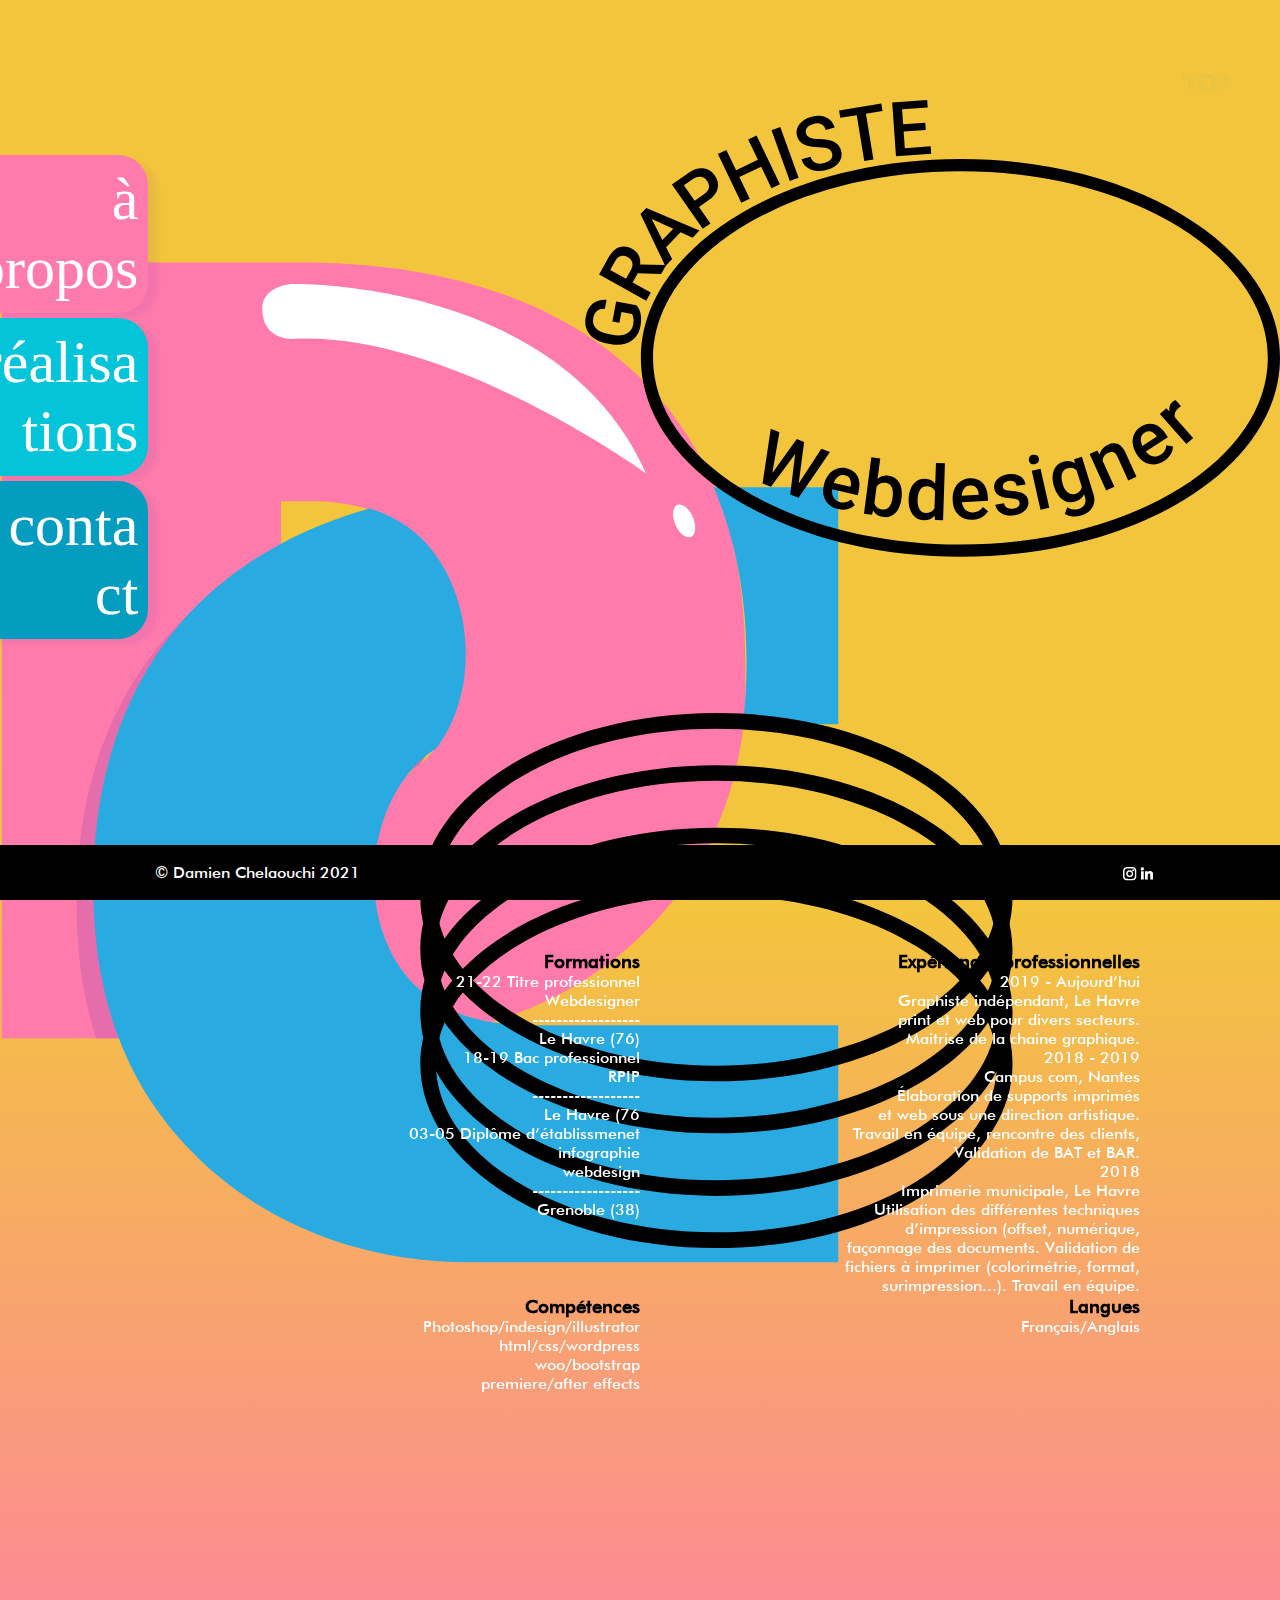
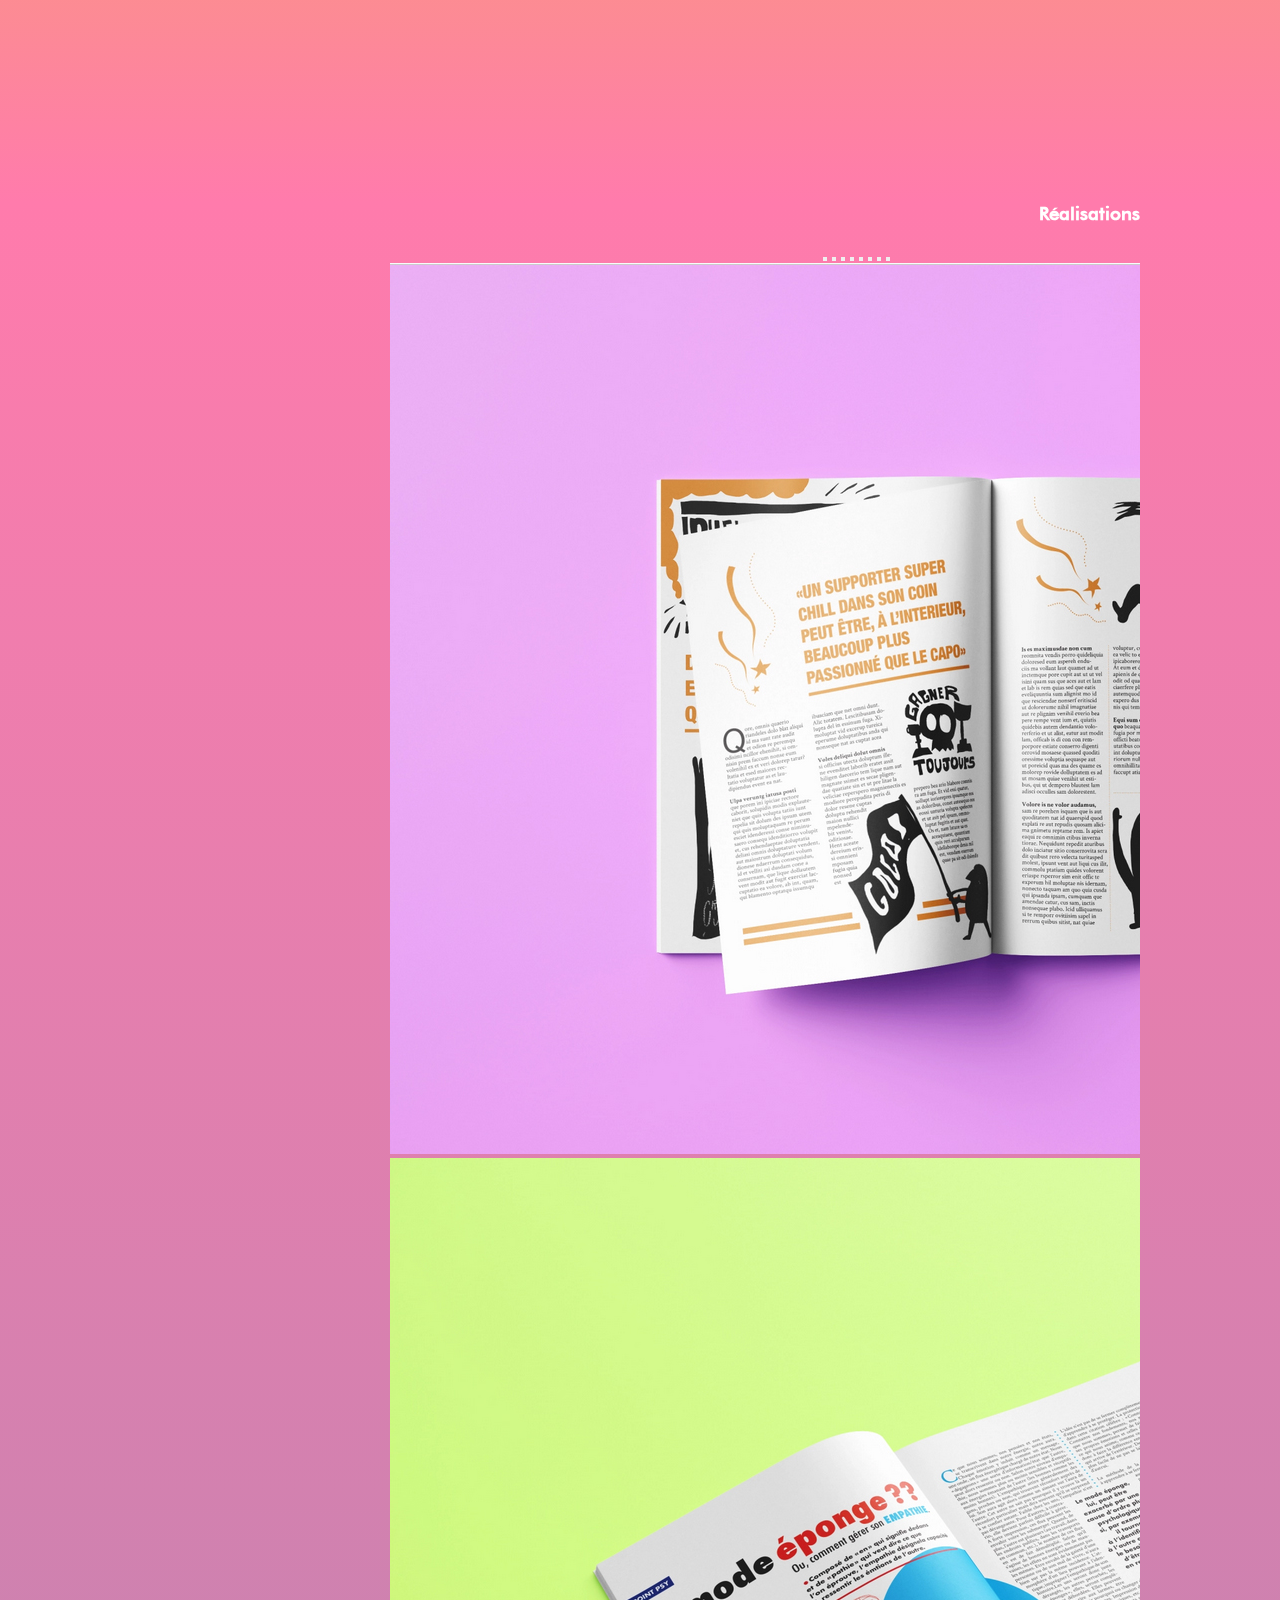
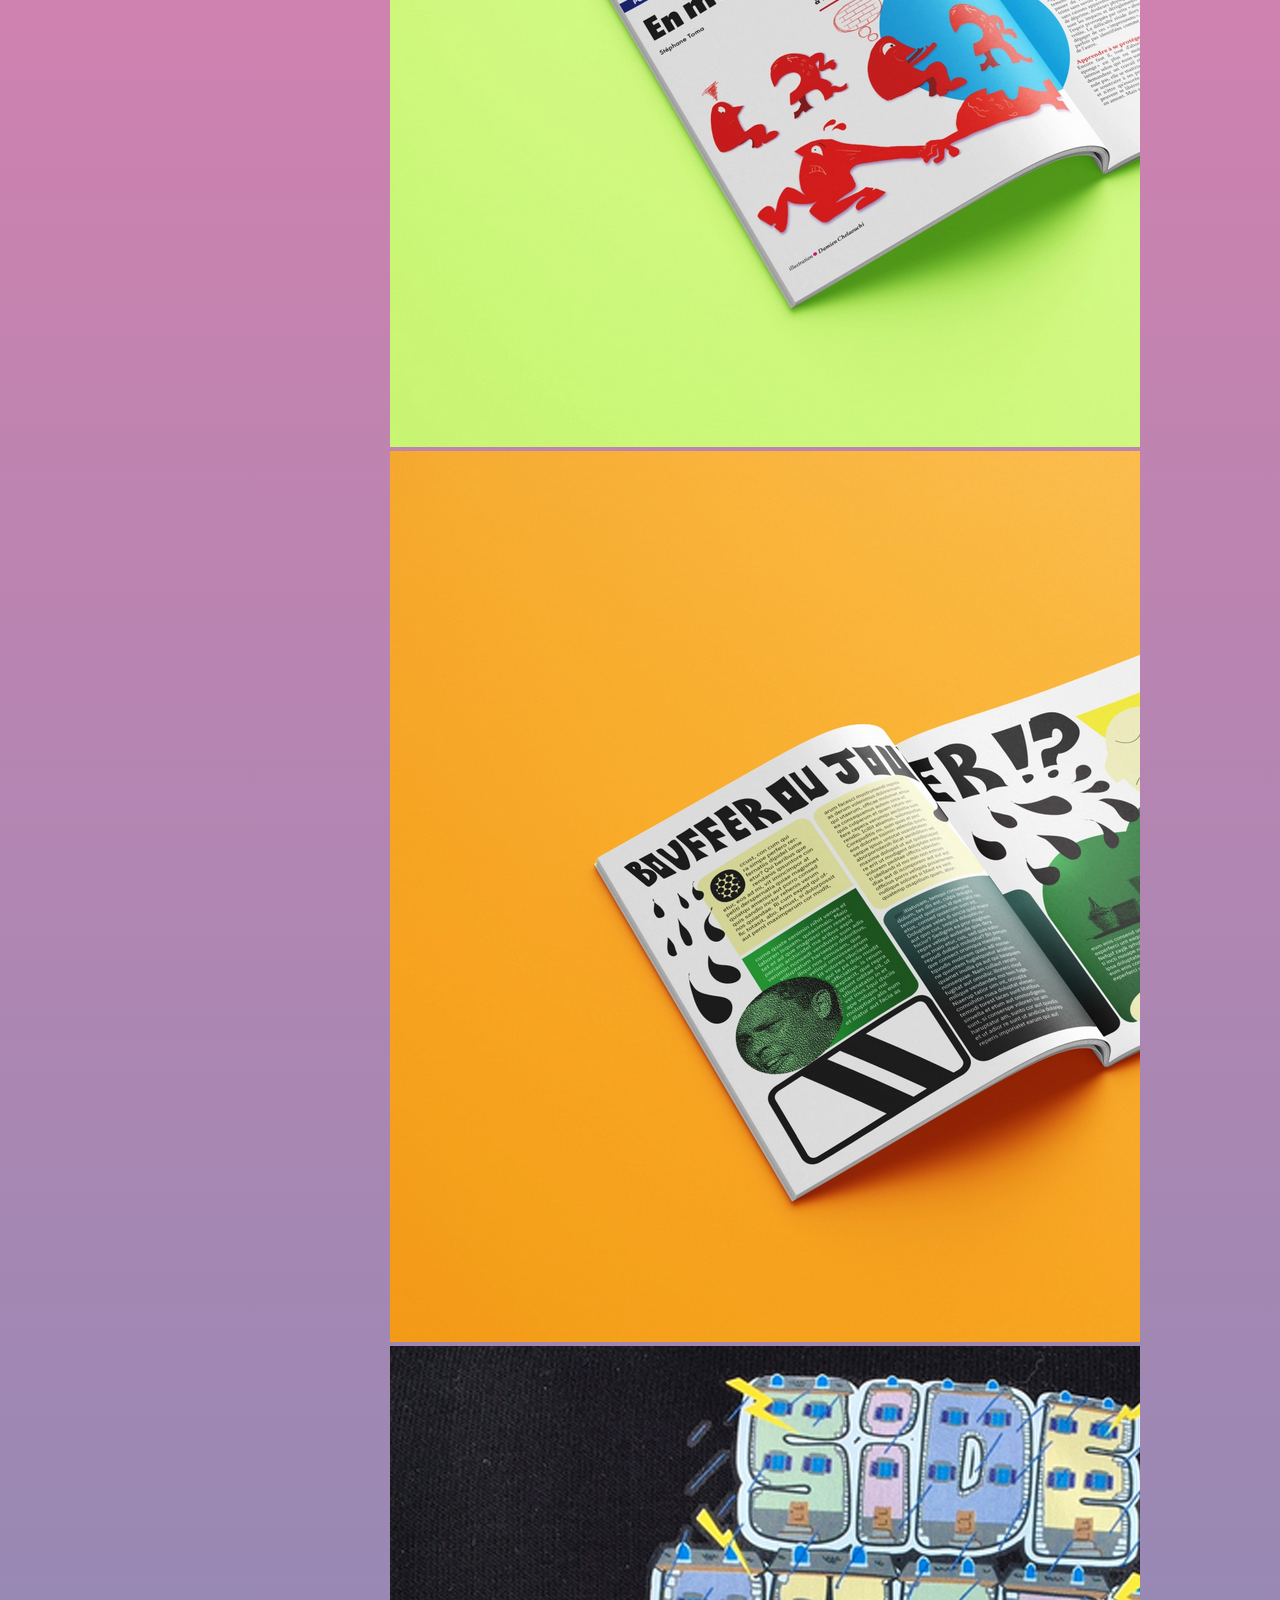
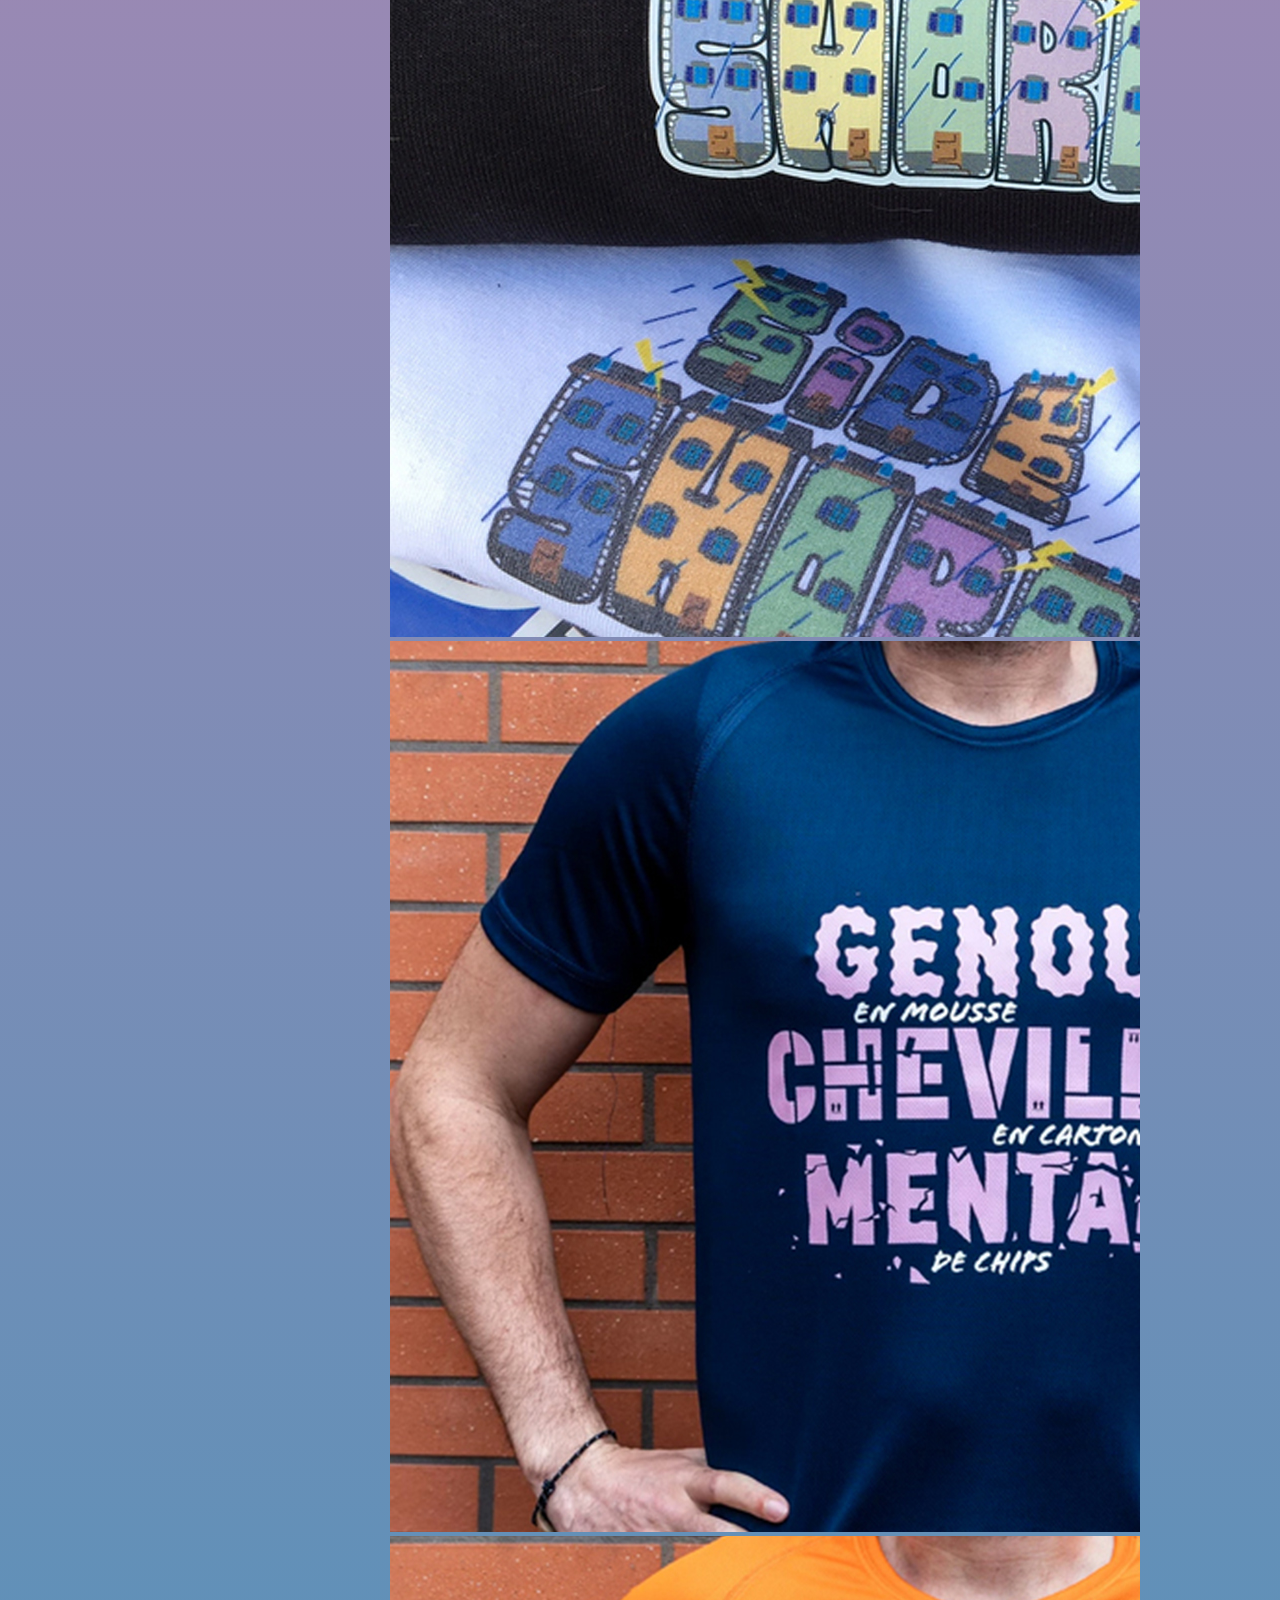
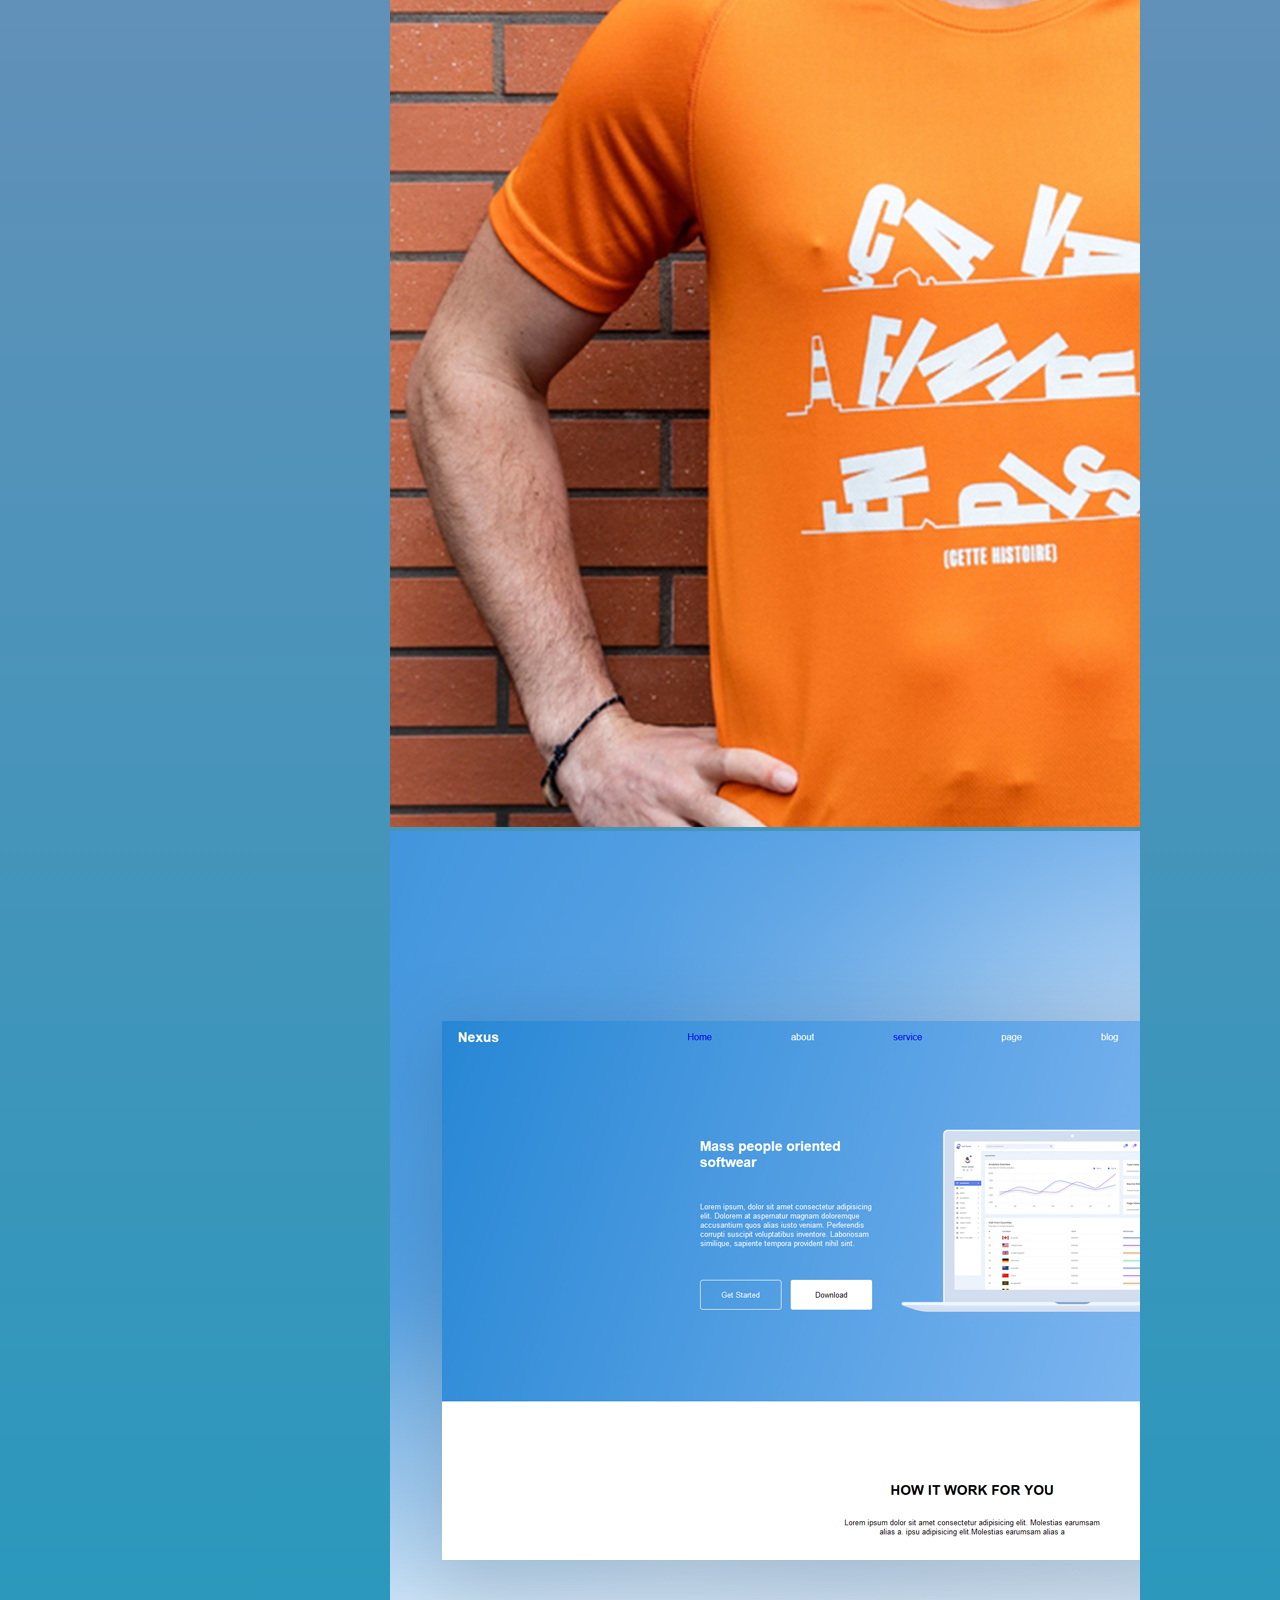
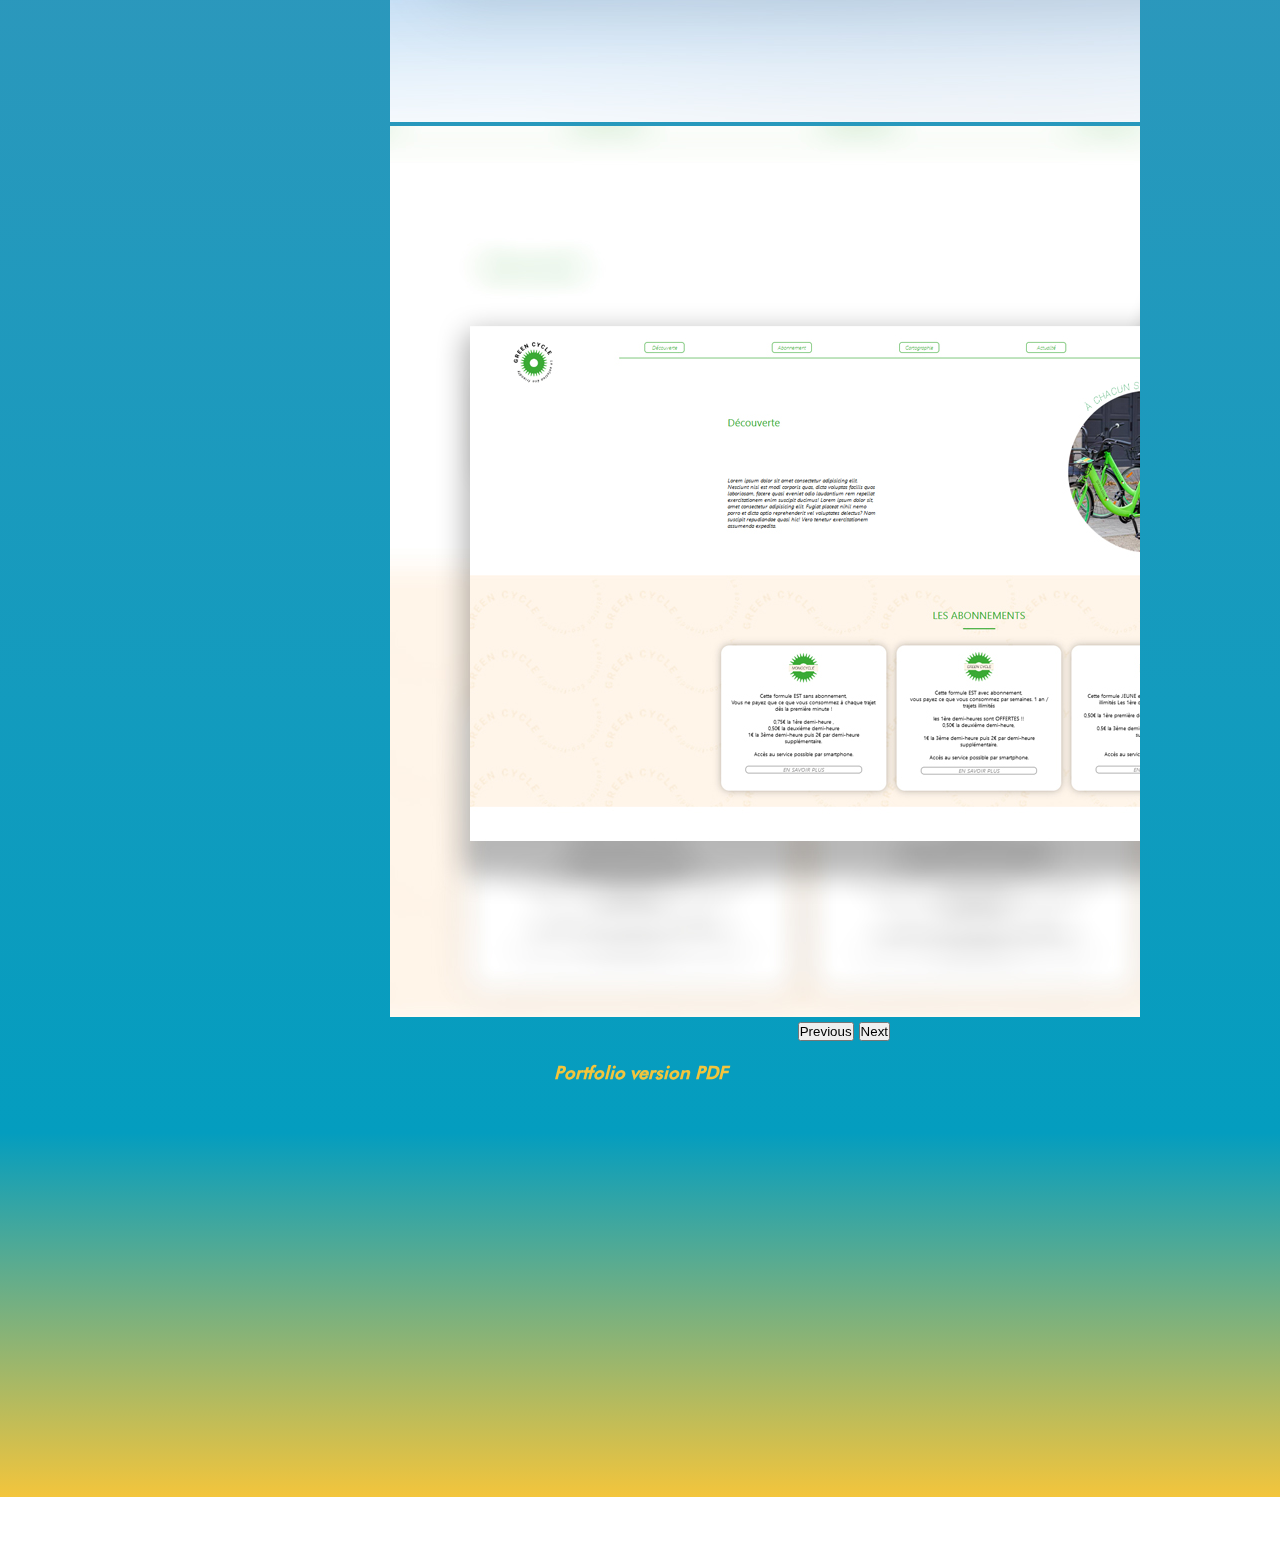
==== commit b0613693: "update_resp" ====
--- a/index.html
+++ b/index.html
@@ -102,7 +102,7 @@
                 <p>Français/Anglais</p>
             </div>
         </div>
-        <div data-aos="fade-left" class="loisir">
+        <div data-aos="fade-down" class="loisir">
             <div class="container">
                 <h3>Loisirs</h3>
                 <div class="picto_2">
--- a/style.css
+++ b/style.css
@@ -11,6 +11,7 @@
 body .container     {
     font-family: "MaFont";
     position: relative;
+    overflow-x: hidden;
 }
 
 .top_site a{
@@ -104,6 +105,9 @@
     display: flex;
     justify-content:right;
 }
+#apropos h3 {
+color: black;
+}
 
 .formations{
     width: 50%;
@@ -232,7 +236,7 @@
     position: sticky;
     background-color: black;
     bottom: 0;
-    
+    padding: 15px;
 }
 
 footer a{
@@ -252,12 +256,10 @@
 
 footer .container p{
     margin-bottom: 0%;
-<<<<<<< HEAD
-=======
 }
 .btn_envoyer{
     width: 55%;
->>>>>>> 83a1ae5309b951f37d825af03ece4b05a976a79b
+
 }
 
 .btn_envoyer{
@@ -296,15 +298,12 @@
         padding-top: 0px;
     }
 
-    .img_logo{
-        margin-top: 0px;
-    }
-
     .first_svg{
         width: 100%;
     }
 
     .landing{
+        height: 50vh;
         padding: 0px;
     }
 
@@ -318,9 +317,9 @@
 
    #apropos .container h3{
         font-size: 13px;
-        color:#FF7BAC
+        color:black;
         font-style: italic;
-        font-
+       
    }
     #apropos .container{
         color:white;
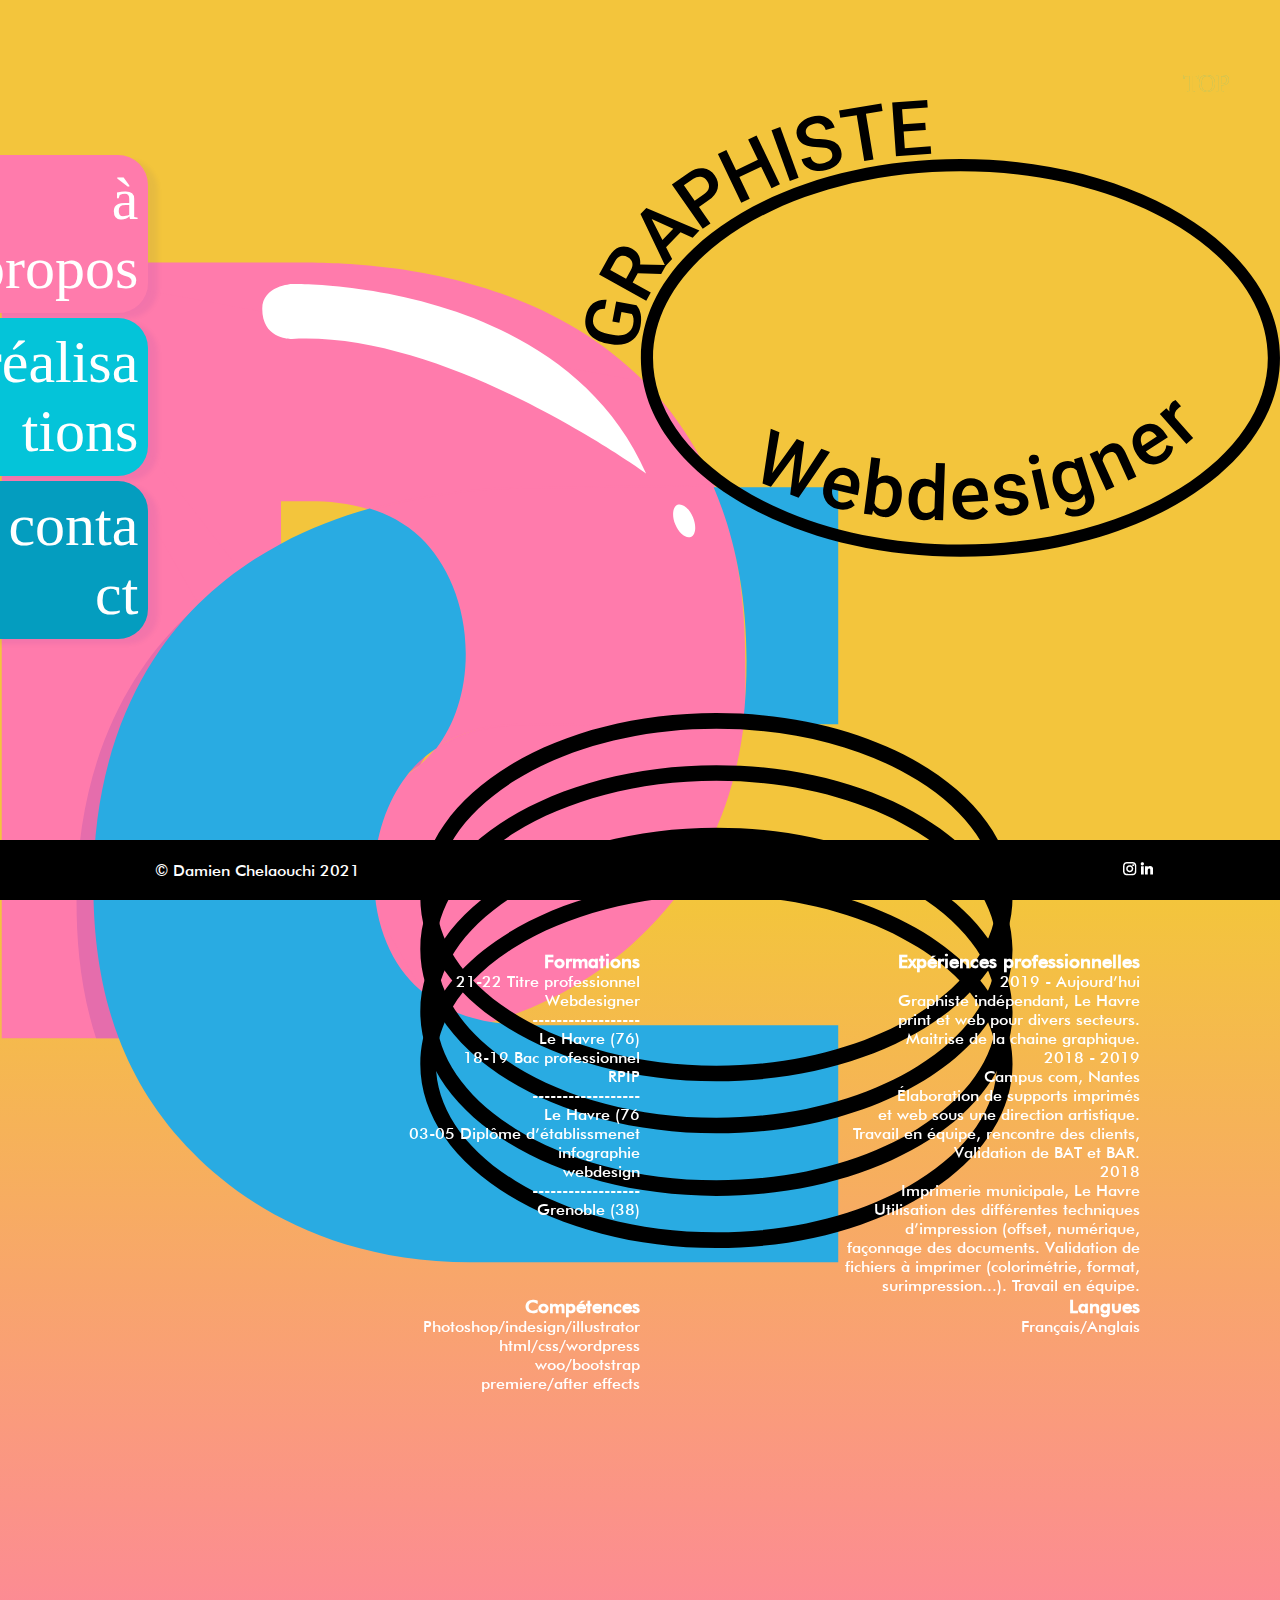
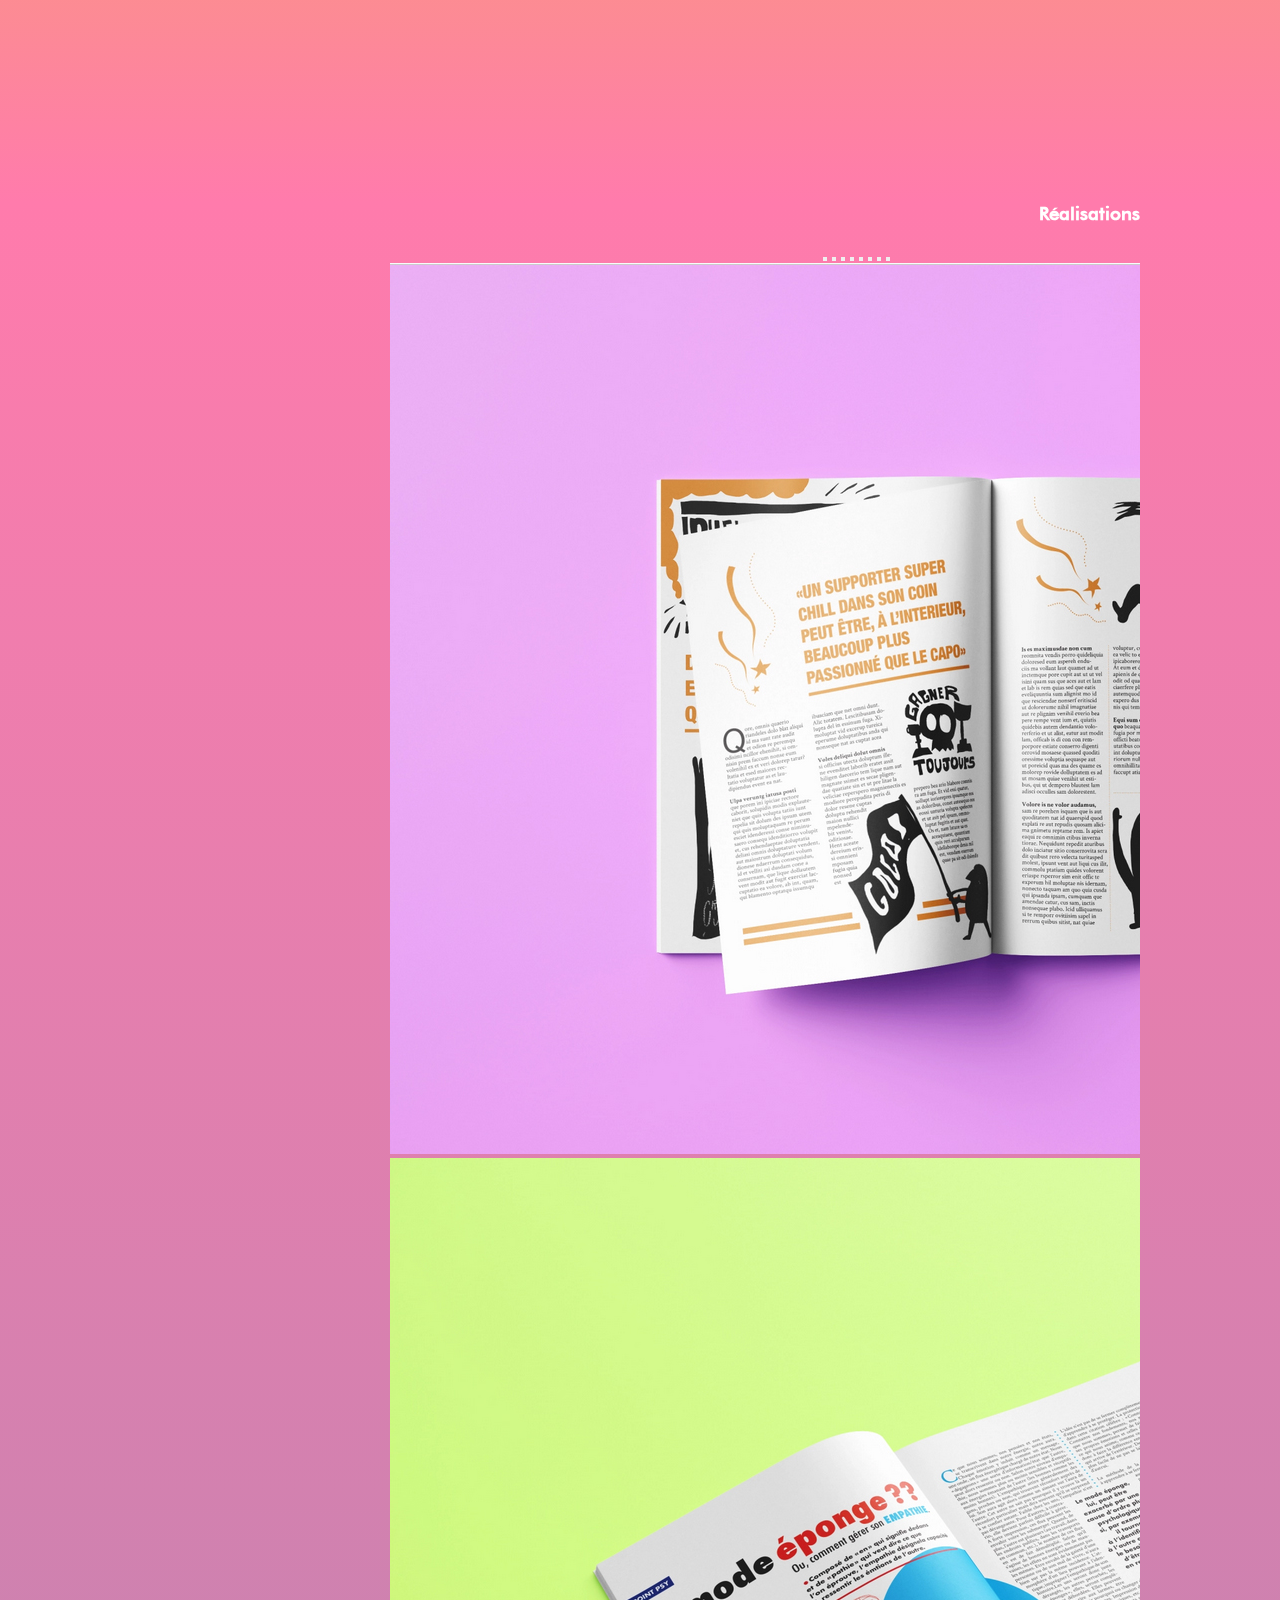
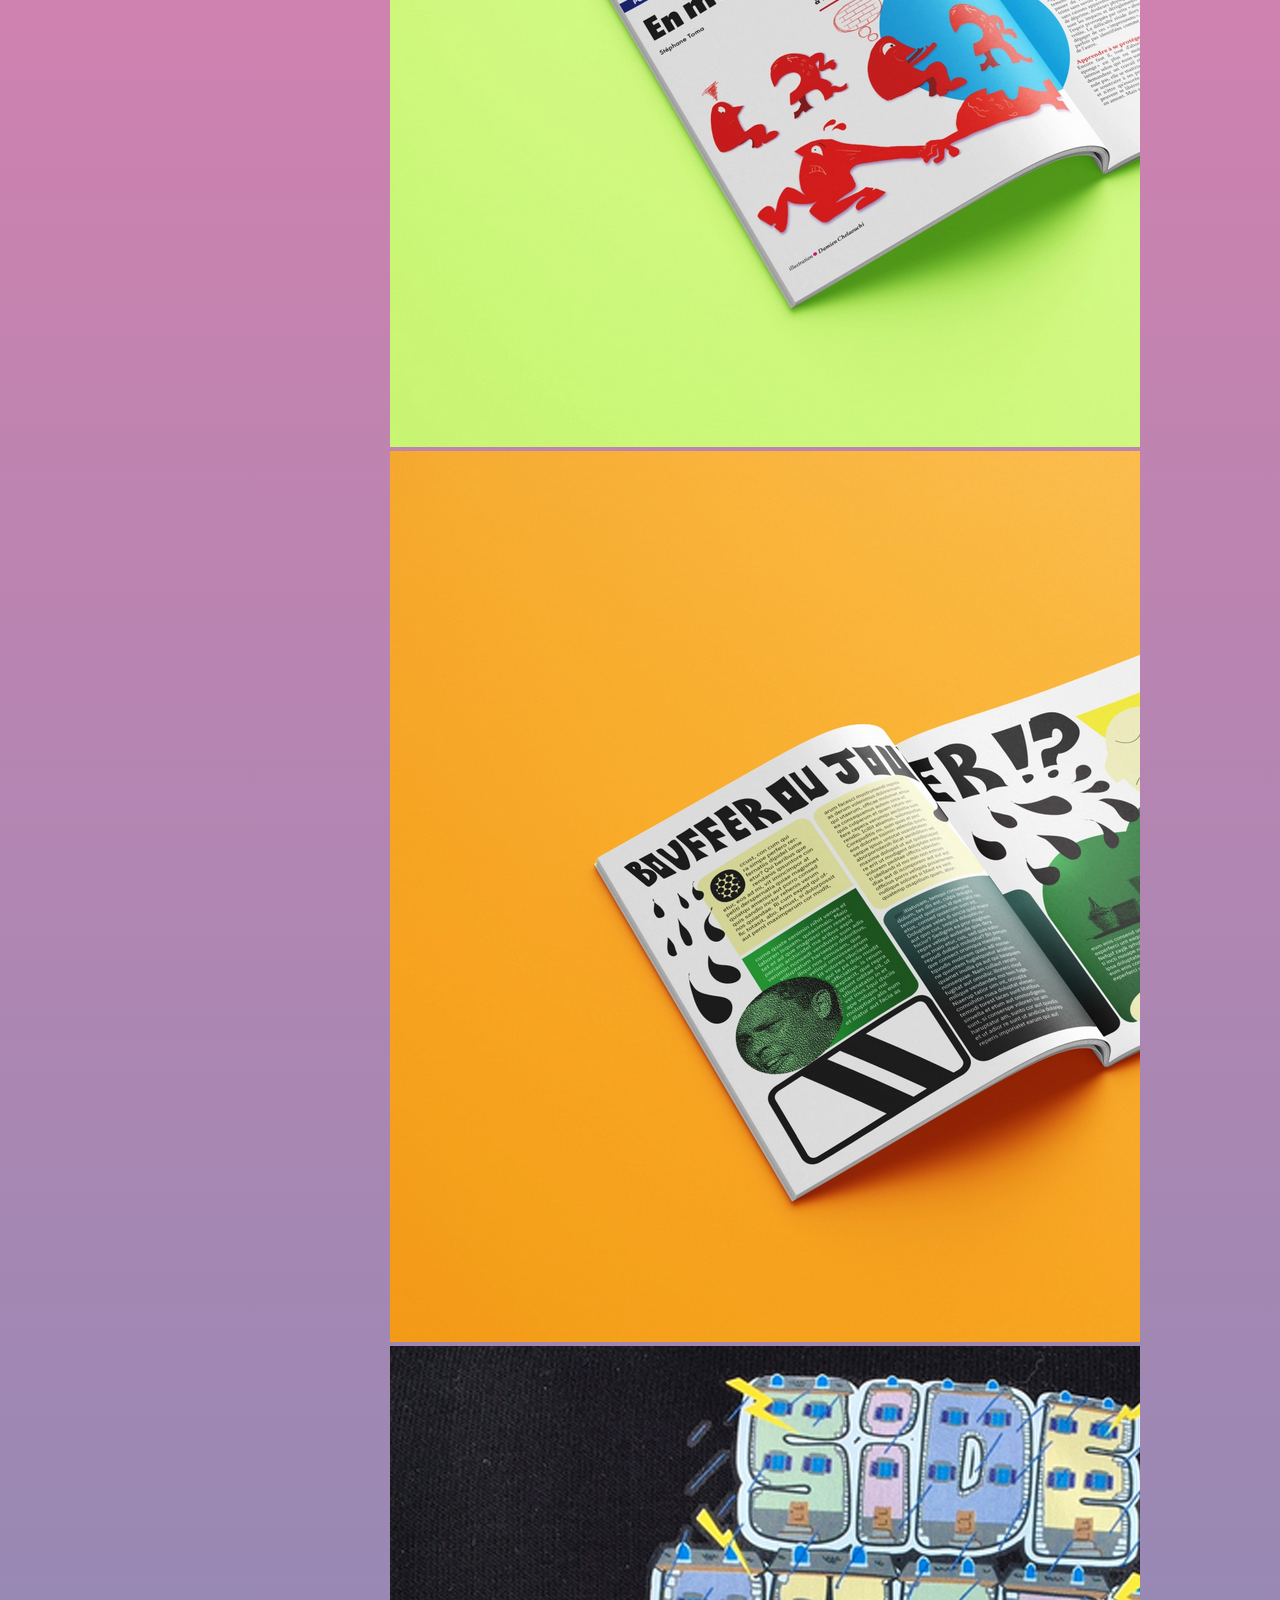
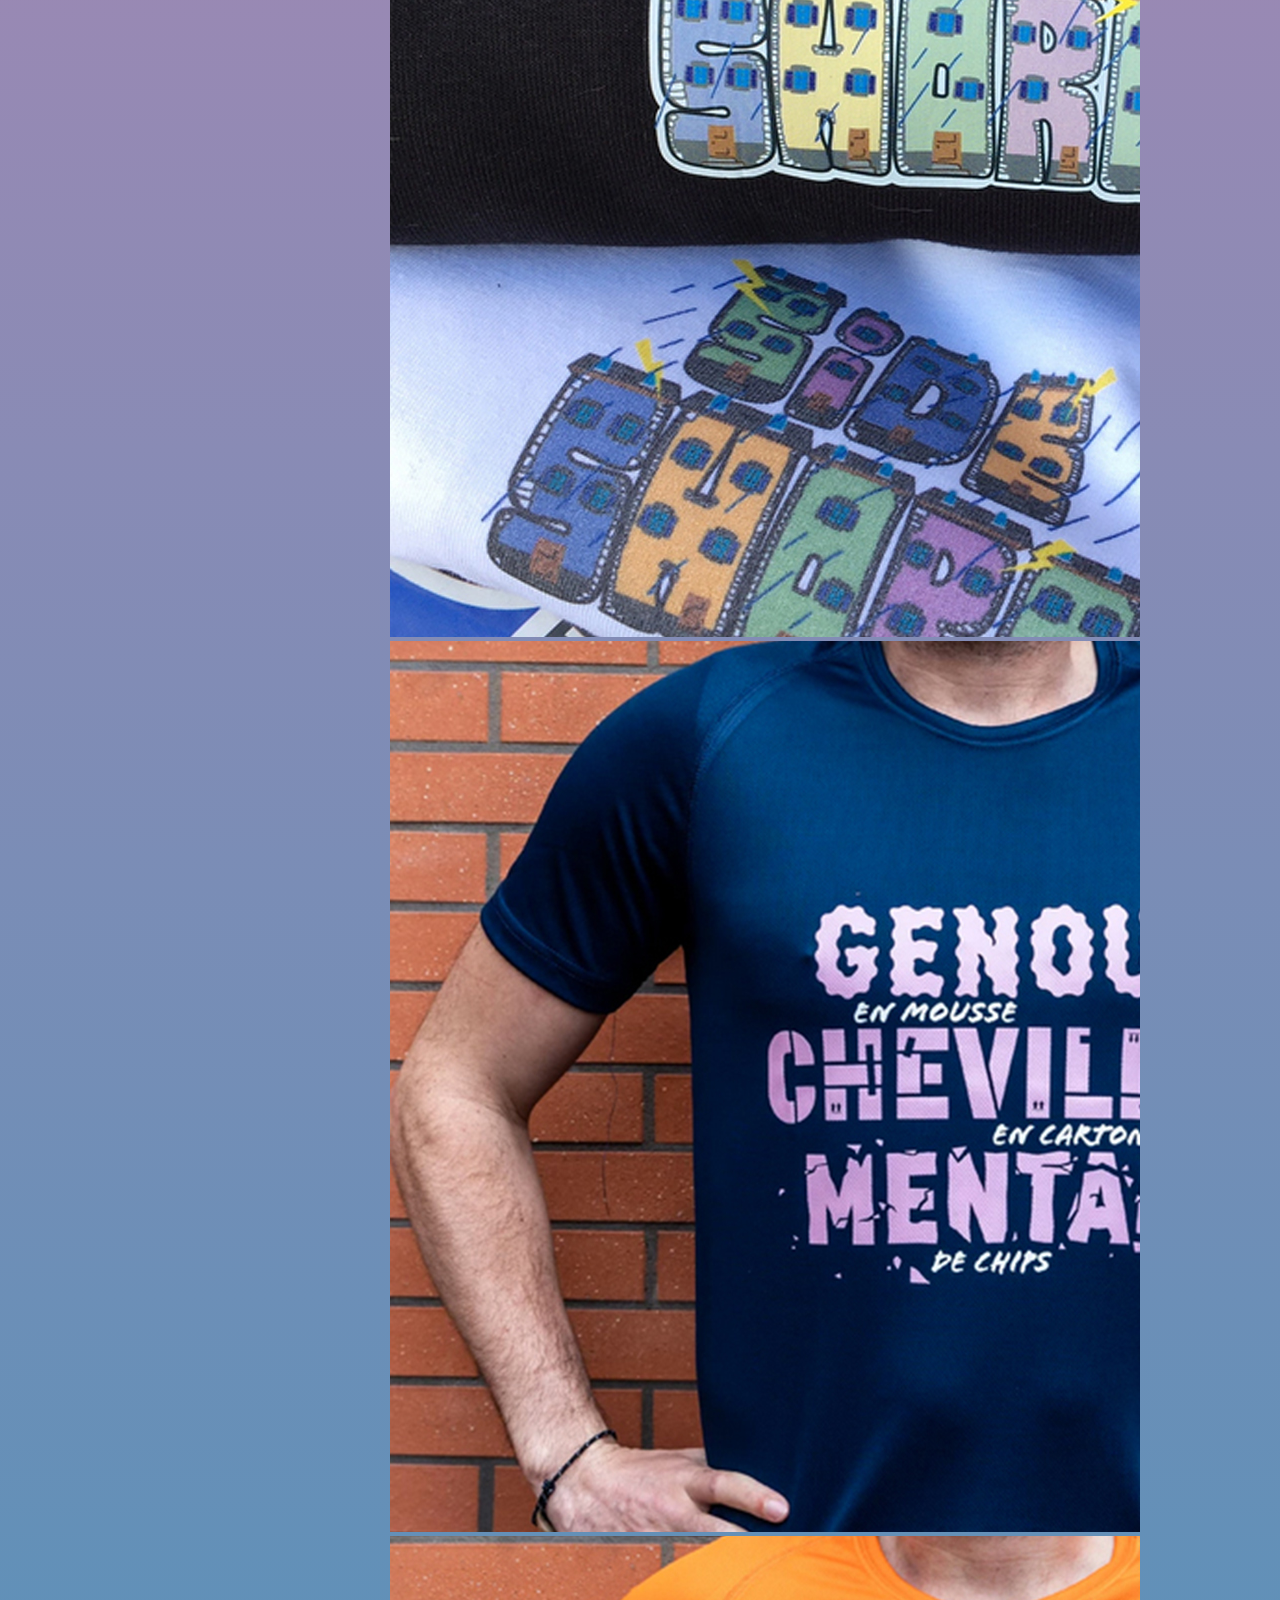
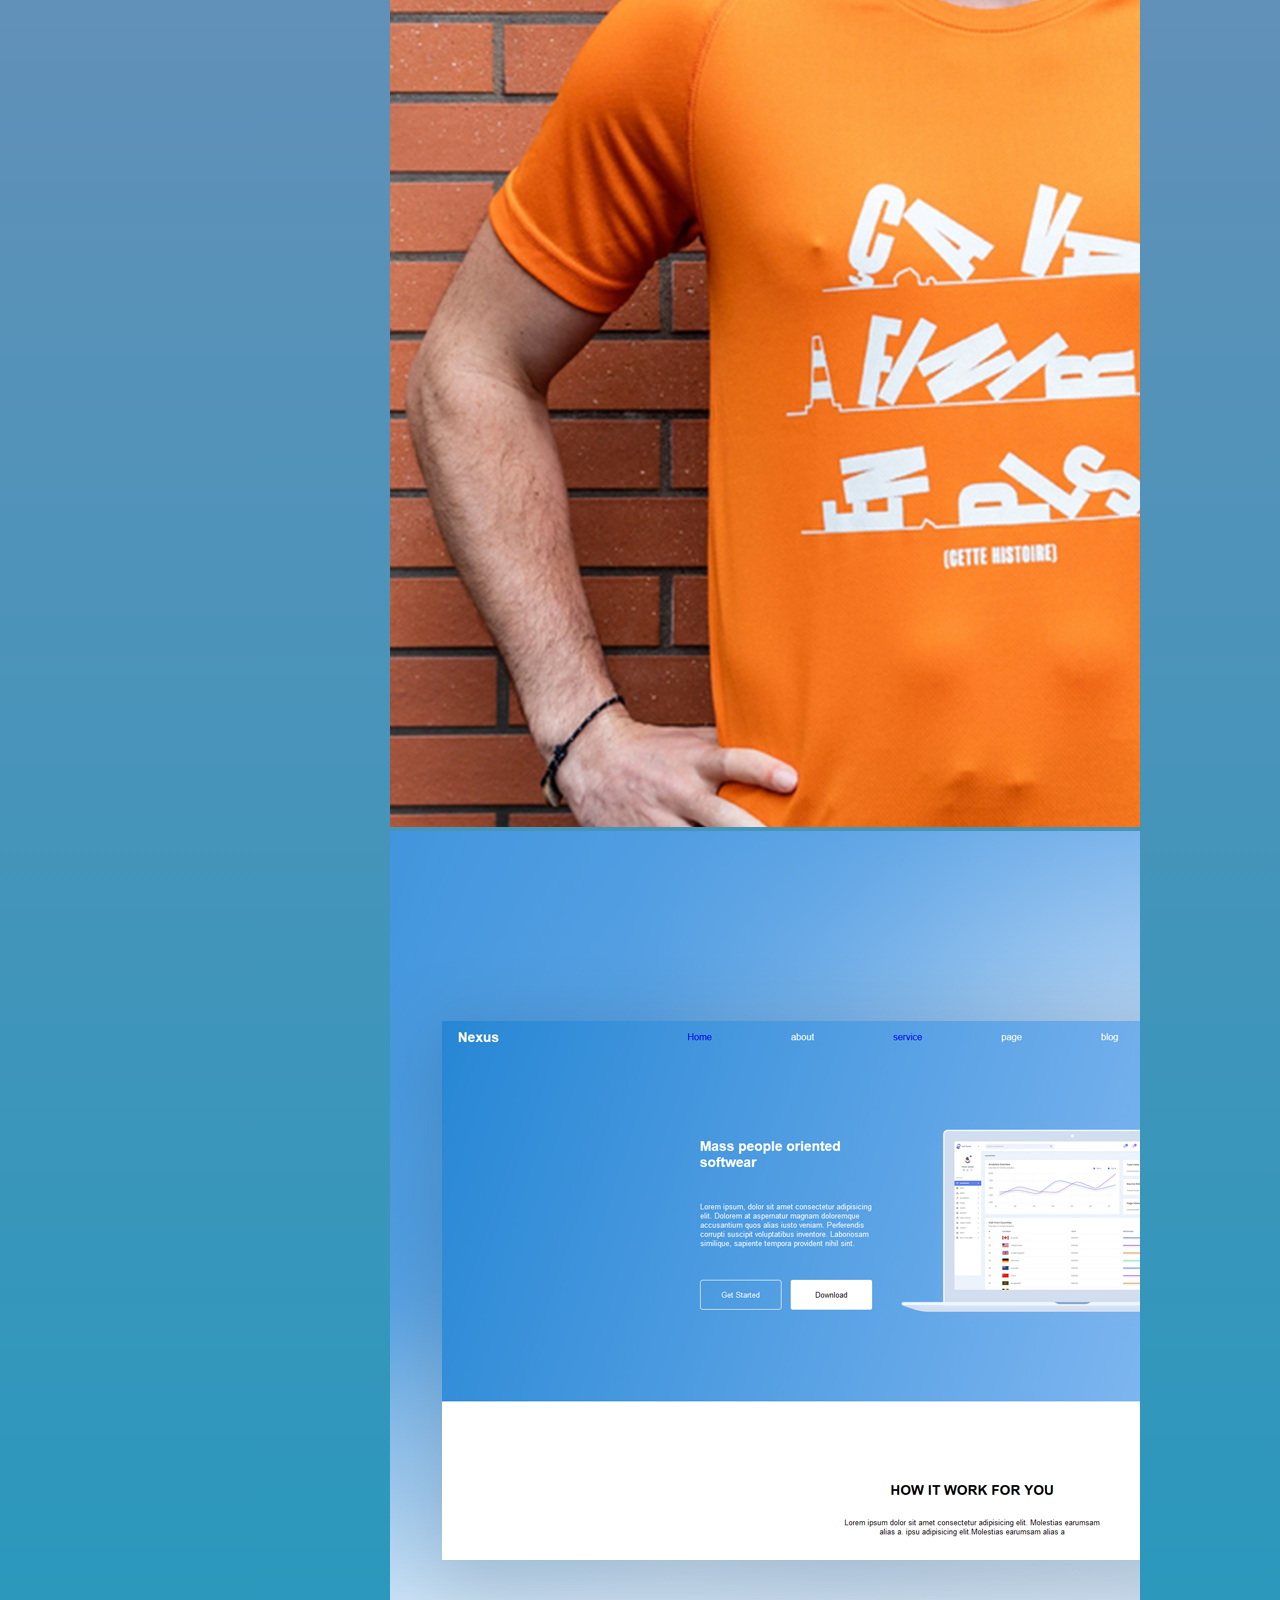
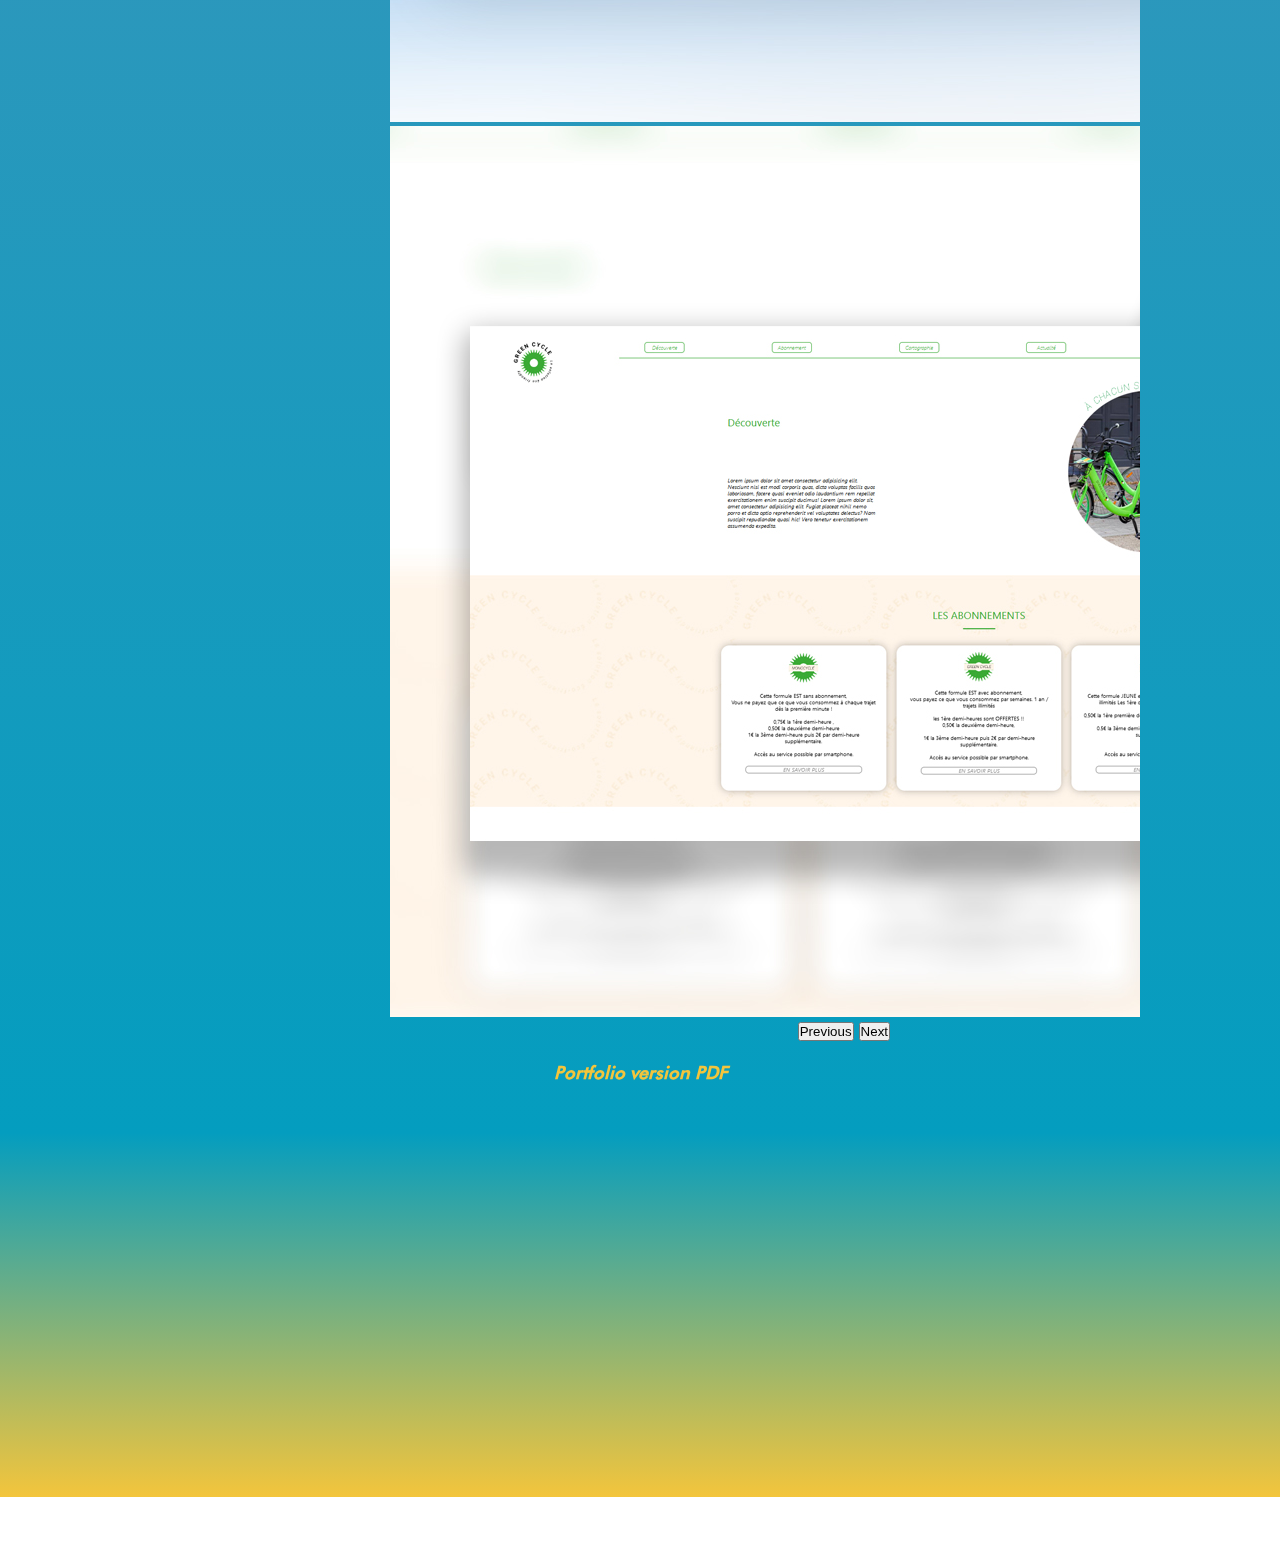
==== commit 8e218c64: "Update index.html" ====
--- a/index.html
+++ b/index.html
@@ -228,7 +228,7 @@
                 </button>
             </div>
 
-            <h4><br><a target="_blank" href="/book/book_pages_web.pdf">Portfolio
+            <h4><br><a target="_blank" href="./book_pages_web.pdf">Portfolio
                     version PDF</a></h4>
         </div>
     </div>
@@ -271,4 +271,4 @@
       </script>
 </body>
 
-</html>+</html>
--- a/style.css
+++ b/style.css
@@ -106,7 +106,7 @@
     justify-content:right;
 }
 #apropos h3 {
-color: black;
+color: white;
 }
 
 .formations{
@@ -251,7 +251,6 @@
 
 footer .container .img_footer{
     display: flex;
-    height: 25px;
 }
 
 footer .container p{
@@ -337,4 +336,4 @@
     form .field_one{
         width: 300px;
     }
-}+}
